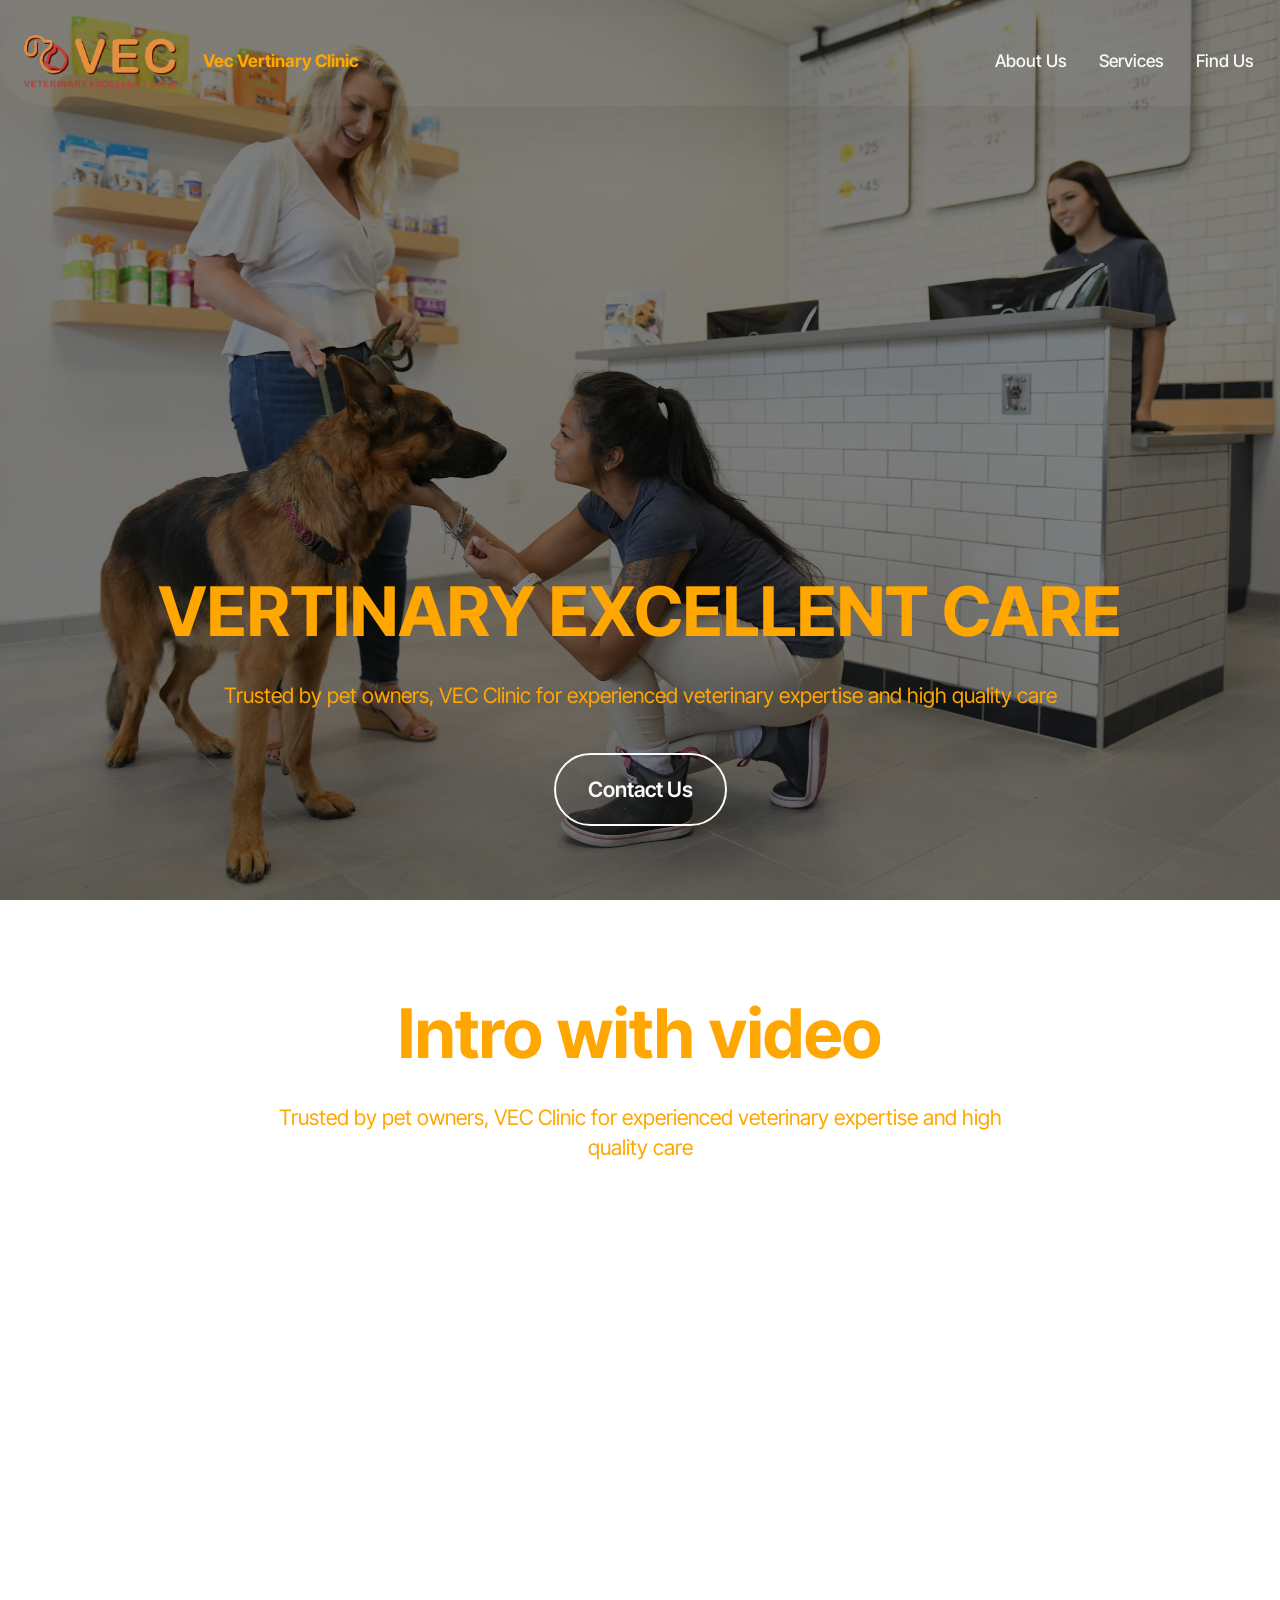
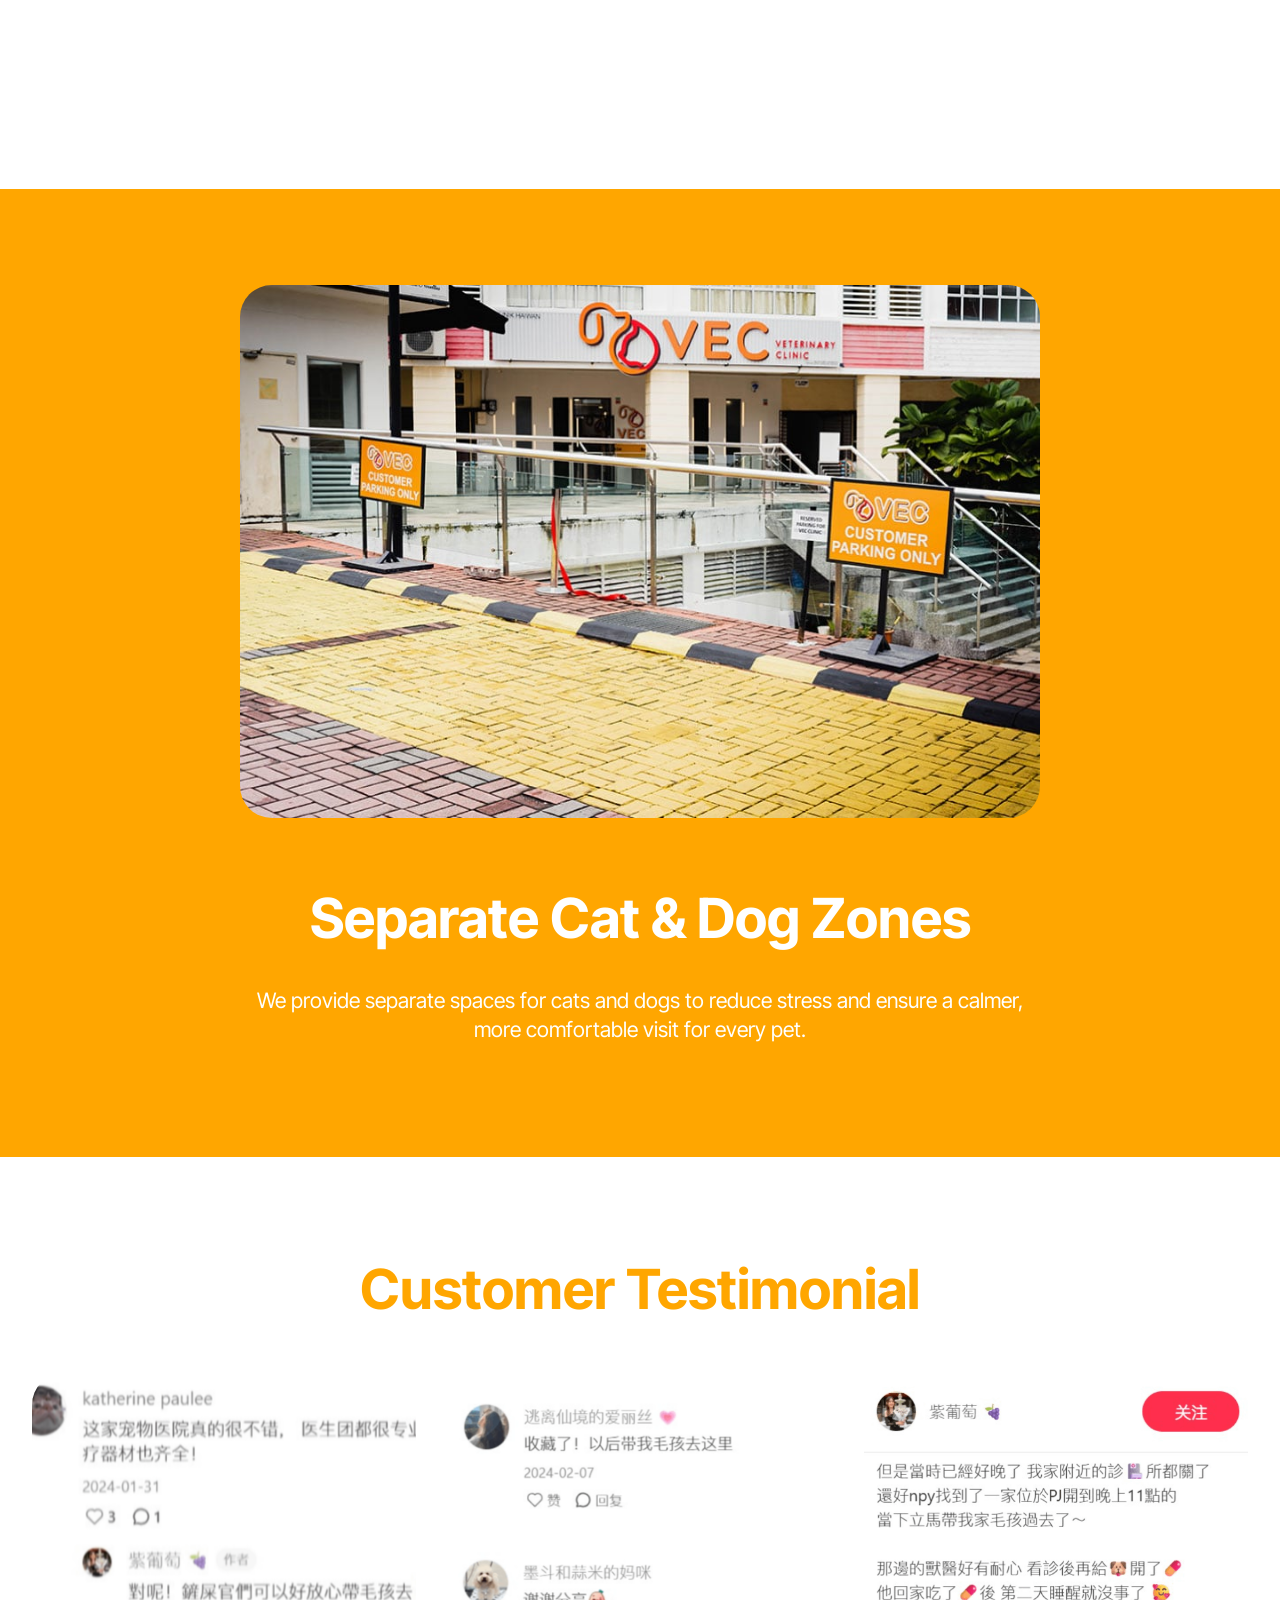
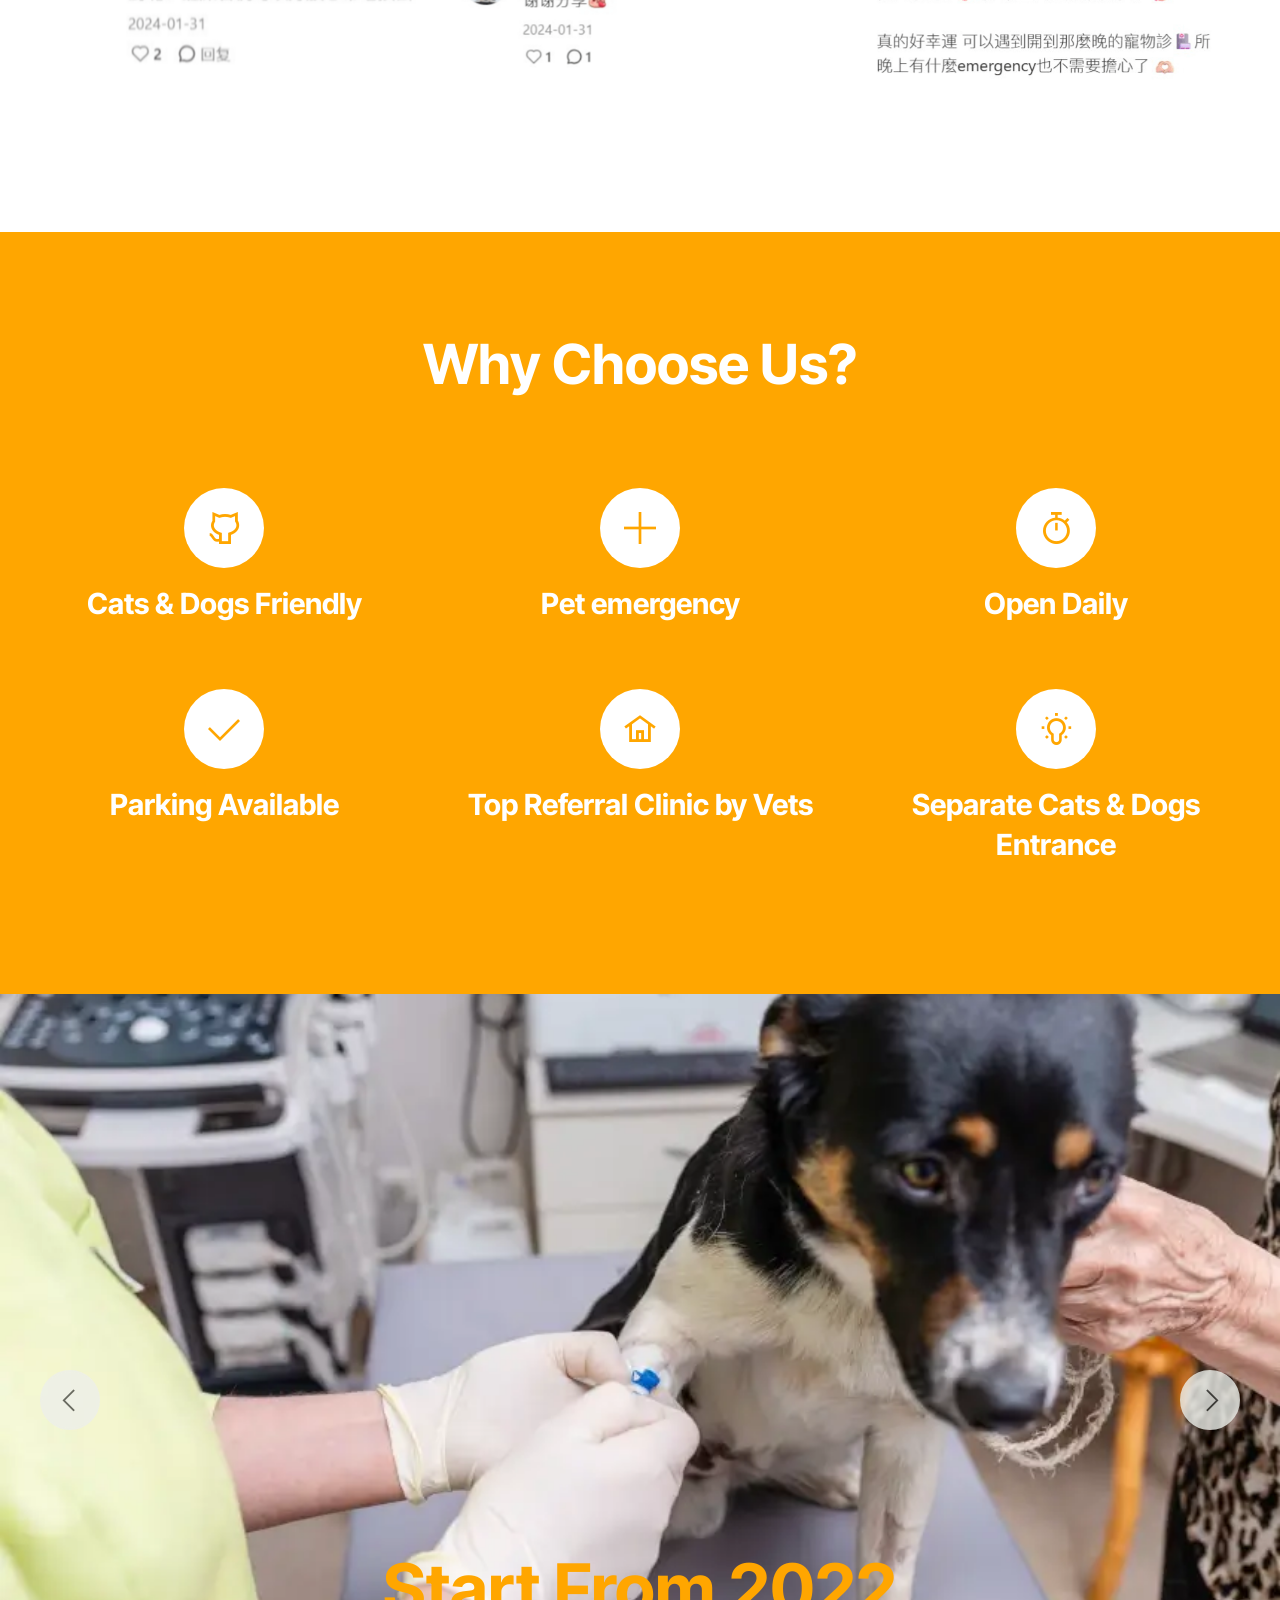
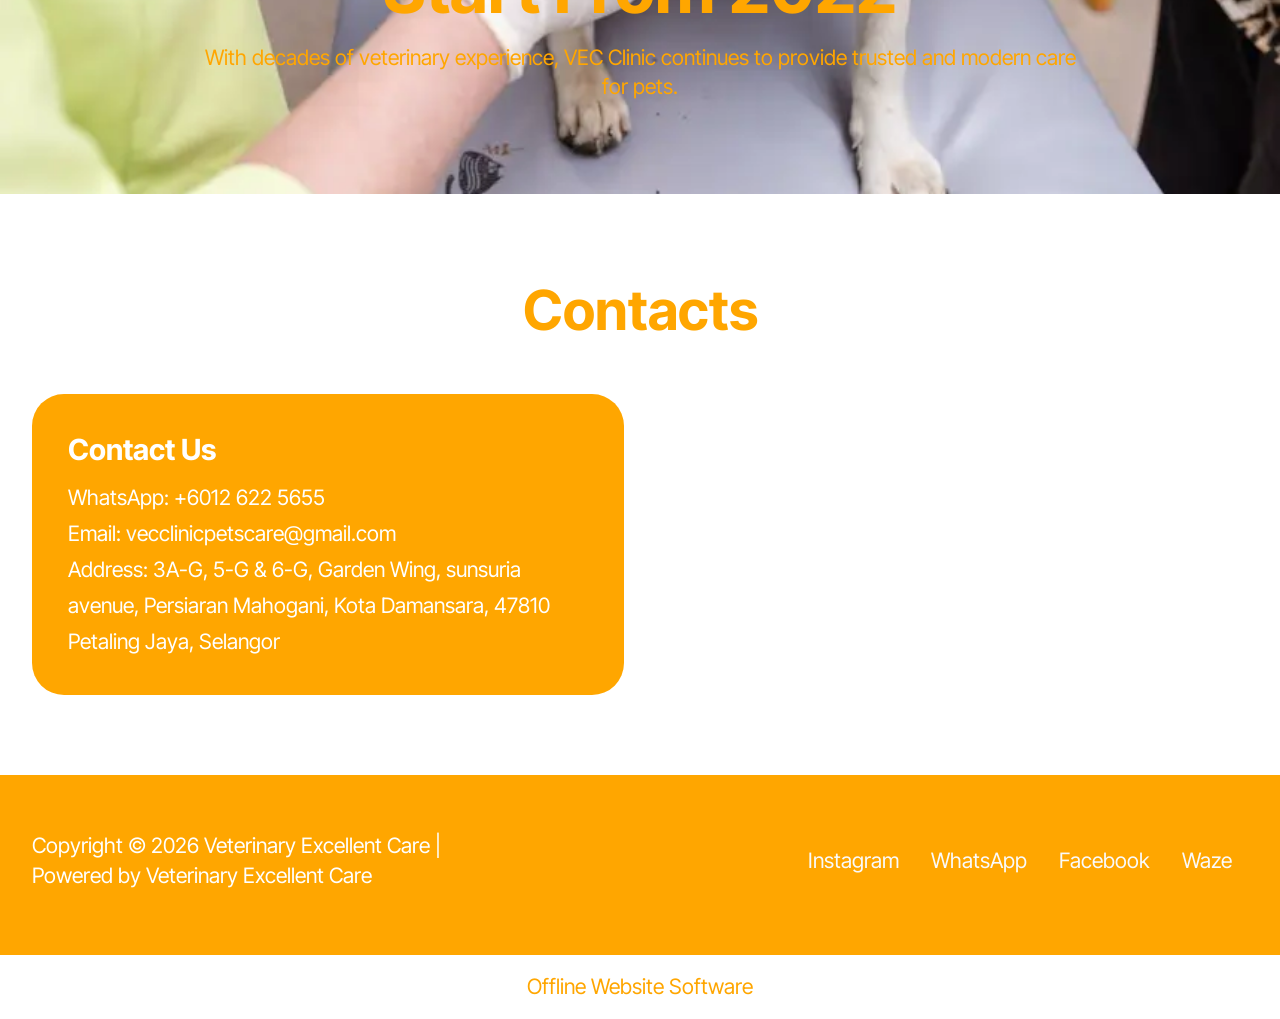
==== index.html @ ca4cec6e "create github pages" ====
<!DOCTYPE html>
<html  >
<head>
  <!-- Site made with Mobirise Website Builder v6.1.12, https://mobirise.com -->
  <meta charset="UTF-8">
  <meta http-equiv="X-UA-Compatible" content="IE=edge">
  <meta name="generator" content="Mobirise v6.1.12, mobirise.com">
  <meta name="twitter:card" content="summary_large_image"/>
  <meta name="twitter:image:src" content="https://vecveterinary.com/wp-content/uploads/2024/06/asian-woman-with-welsh-corgi-pembroke-dog-with-parent.jpg">
  <meta property="og:image" content="https://vecveterinary.com/wp-content/uploads/2024/06/asian-woman-with-welsh-corgi-pembroke-dog-with-parent.jpg">
  <meta name="twitter:title" content="Vec Vertinary Clinic @ PJ | Open Utill Night | Prefer Cat and Dogs">
  <meta name="viewport" content="width=device-width, initial-scale=1, minimum-scale=1">
  <link rel="shortcut icon" href="assets/images/2026-04-06-113440-removebg-preview.png" type="image/x-icon">
  <meta name="description" content="Looking for a veterinary clinic in Petaling Jaya? VEC offers professional vet services for cats and dogs, experienced veterinarians, and extended hours—open until night">
  
  
  <title>Vec Vertinary Clinic @ PJ | Open Utill Night | Prefer Cat and Dogs</title>
  <link rel="stylesheet" href="assets/web/assets/mobirise-icons2/mobirise2.css">
  <link rel="stylesheet" href="assets/bootstrap/css/bootstrap.min.css">
  <link rel="stylesheet" href="assets/parallax/jarallax.css">
  <link rel="stylesheet" href="assets/dropdown/css/style.css">
  <link rel="stylesheet" href="assets/theme/css/style.css">
  <link rel="preload" href="https://fonts.googleapis.com/css?family=Inter+Tight:100,200,300,400,500,600,700,800,900,100i,200i,300i,400i,500i,600i,700i,800i,900i&display=swap" as="style" onload="this.onload=null;this.rel='stylesheet'">
  <noscript><link rel="stylesheet" href="https://fonts.googleapis.com/css?family=Inter+Tight:100,200,300,400,500,600,700,800,900,100i,200i,300i,400i,500i,600i,700i,800i,900i&display=swap"></noscript>
  <link rel="preload" as="style" href="assets/mobirise/css/mbr-additional.css?v=G01kMY"><link rel="stylesheet" href="assets/mobirise/css/mbr-additional.css?v=G01kMY" type="text/css">

  
  
  
</head>
<body>
  
  <section data-bs-version="5.1" class="menu menu5 cid-vfYHatQfMq" once="menu" id="menu05-k">
	

	<nav class="navbar navbar-dropdown navbar-fixed-top navbar-expand-lg">
		<div class="container">
			<div class="navbar-brand">
				<span class="navbar-logo">
					
						<img src="assets/images/2026-04-06-113440-removebg-preview.png" alt="Vec Clinic" style="height: 4.3rem;">
					
				</span>
				<span class="navbar-caption-wrap"><a class="navbar-caption text-secondary text-primary display-4" href="index.html">Vec Vertinary Clinic<br></a></span>
			</div>
			<button class="navbar-toggler" type="button" data-toggle="collapse" data-bs-toggle="collapse" data-target="#navbarSupportedContent" data-bs-target="#navbarSupportedContent" aria-controls="navbarNavAltMarkup" aria-expanded="false" aria-label="Toggle navigation">
				<div class="hamburger">
					<span></span>
					<span></span>
					<span></span>
					<span></span>
				</div>
			</button>
			<div class="collapse navbar-collapse" id="navbarSupportedContent">
				<ul class="navbar-nav nav-dropdown nav-right" data-app-modern-menu="true"><li class="nav-item">
						<a class="nav-link link text-white text-primary display-4" href="aboutus.html">About Us<br></a>
					</li>
					<li class="nav-item">
						<a class="nav-link link text-white text-primary display-4" href="services.html" aria-expanded="false">Services</a>
					</li>
					<li class="nav-item">
						<a class="nav-link link text-white show text-primary display-4" href="findus.html" aria-expanded="false">Find Us<br></a>
					</li></ul>
				
			</div>
		</div>
	</nav>
</section>

<section data-bs-version="5.1" class="header16 cid-vfYHhNfDZJ mbr-fullscreen mbr-parallax-background" id="header17-l">
  
  <div class="mbr-overlay" style="opacity: 0.5; background-color: rgb(0, 0, 0);"></div>
  <div class="container-fluid">
    <div class="row">
      <div class="content-wrap col-12 col-md-12">
        <h1 class="mbr-section-title mbr-fonts-style mbr-white mb-4 display-1">
          <strong><br>VERTINARY EXCELLENT CARE</strong></h1>
        
        <p class="mbr-fonts-style mbr-text mbr-white mb-4 display-7">Trusted by pet owners, VEC Clinic for experienced veterinary expertise and high quality care</p>
        <div class="mbr-section-btn"><a class="btn btn-white-outline display-7" href="https://api.whatsapp.com/send/?phone=60126225655&text=Hi%2C+can+I+schedule+an+appointment%3F&type=phone_number&app_absent=0">Contact Us</a></div>
      </div>
    </div>
  </div>
</section>

<section data-bs-version="5.1" class="header7 cid-vfYyRSTMgO" id="header07-3">
  

  
  
  
  <div class="align-center container-fluid">
    <div class="row justify-content-center">
      <div class="col-md-12 mb-5 content-head">
        <h1 class="mbr-section-title mbr-fonts-style mb-4 display-1">
          <strong>Intro with video</strong>
        </h1>
        <p class="mbr-text mbr-fonts-style mb-4 display-7">
          Trusted by pet owners, VEC Clinic for experienced veterinary expertise and high quality care
        </p>
        
      </div>
    </div>

    <div class="row justify-content-center">
      <div class="mbr-figure col-12 col-md-8"><iframe class="mbr-embedded-video" src="https://www.youtube.com/embed/ykU93ezb5pk?rel=0&amp;amp;mute=1&amp;showinfo=0&amp;autoplay=1&amp;loop=1&amp;playlist=ykU93ezb5pk" width="1280" height="720" frameborder="0" allowfullscreen></iframe></div>
    </div>
  </div>
</section>

<section data-bs-version="5.1" class="header16 cid-vfYyQrVHds" id="header16-2">
  

  
  

  <div class="text-center container">
    <div class="row justify-content-center mb-4">
      <div class="col-12 col-lg-8">
        <div class="image-wrap">
          <img src="assets/images/vec-veterinary-clinic-image-3-900x600.jpg" alt="Mobirise Website Builder">
        </div>
      </div>
    </div>
    <div class="row justify-content-center">
      <div class="col-md-12 content-head">
        <h1 class="mbr-section-title mbr-fonts-style mt-4 display-2"><strong>Separate Cat &amp; Dog Zones</strong></h1>
        <p class="mbr-text mbr-fonts-style mt-4 display-7">
          We provide separate spaces for cats and dogs to reduce stress and ensure a calmer, more comfortable visit for every pet.
        </p>
        
      </div>
    </div>
  </div>
</section>

<section data-bs-version="5.1" class="features03 cid-vfYyTfQs1c" id="features03-4">
	
	
	<div class="container">
		<div class="row justify-content-center mb-5">
			<div class="col-12 content-head">
				<div class="mbr-section-head">
					<h4 class="mbr-section-title mbr-fonts-style align-center mb-0 display-2"><strong>Customer Testimonial</strong></h4>
					
				</div>
			</div>
		</div>
		<div class="row">
			<div class="item features-image col-12 col-md-6 col-lg-4 active">
				<div class="item-wrapper">
					<div class="item-img mb-3">
						<img src="assets/images/e5b18fe5b995e688aae59bbe202026-04-0620132019-574x371.png" alt="Mobirise Website Builder" title="">
					</div>
					
				</div>
			</div>
			<div class="item features-image col-12 col-md-6 col-lg-4">
				<div class="item-wrapper">
					<div class="item-img mb-3">
						<img src="assets/images/e5b18fe5b995e688aae59bbe202026-04-0620132029-595x403.png" alt="Mobirise Website Builder" title="" data-slide-to="1" data-bs-slide-to="1">
					</div>
					
				</div>
			</div>
			<div class="item features-image col-12 col-md-6 col-lg-4">
				<div class="item-wrapper">
					<div class="item-img mb-3">
						<img src="assets/images/e5b18fe5b995e688aae59bbe202026-04-0620132039-568x466.png" alt="Mobirise Website Builder" title="" data-slide-to="2" data-bs-slide-to="2">
					</div>
					
				</div>
			</div>
		</div>
	</div>
</section>

<section data-bs-version="5.1" class="features10 cid-vfYyUP1SKO" id="features010-5">
  

  
  
  <div class="container">
    <div class="row justify-content-center mb-5">
      <div class="col-12 mb-0 content-head">
        <h3 class="mbr-section-title mbr-fonts-style align-center display-2">
          <strong>Why Choose Us?</strong></h3>
        
      </div>
    </div>
    <div class="row">
      <div class="item features-without-image col-12 col-md-6 col-lg-4 active">
        <div class="item-wrapper">
          <div class="card-box align-left">
            <div class="iconfont-wrapper mb-3">
              <span class="mbr-iconfont mobi-mbri-github mobi-mbri"></span>
            </div>
            <h5 class="card-title mbr-fonts-style display-5"><strong>Cats &amp; Dogs Friendly</strong></h5>
            
            
          </div>
        </div>
      </div><div class="item features-without-image col-12 col-md-6 col-lg-4">
        <div class="item-wrapper">
          <div class="card-box align-left">
            <div class="iconfont-wrapper mb-3">
              <span class="mbr-iconfont mobi-mbri-plus mobi-mbri"></span>
            </div>
            <h5 class="card-title mbr-fonts-style display-5">
              <strong>Pet emergency</strong></h5>
            
            
          </div>
        </div>
      </div><div class="item features-without-image col-12 col-md-6 col-lg-4">
        <div class="item-wrapper">
          <div class="card-box align-left">
            <div class="iconfont-wrapper mb-3">
              <span class="mbr-iconfont mobi-mbri-timer mobi-mbri"></span>
            </div>
            <h5 class="card-title mbr-fonts-style display-5">
              <strong>Open Daily</strong></h5>
            
            
          </div>
        </div>
      </div>
      <div class="item features-without-image col-12 col-md-6 col-lg-4">
        <div class="item-wrapper">
          <div class="card-box align-left">
            <div class="iconfont-wrapper mb-3">
              <span class="mbr-iconfont mobi-mbri-success mobi-mbri"></span>
            </div>
            <h5 class="card-title mbr-fonts-style display-5">
              <strong>Parking Available</strong></h5>
            
            
          </div>
        </div>
      </div>
      <div class="item features-without-image col-12 col-md-6 col-lg-4">
        <div class="item-wrapper">
          <div class="card-box align-left">
            <div class="iconfont-wrapper mb-3">
              <span class="mbr-iconfont mobi-mbri-home mobi-mbri"></span>
            </div>
            <h5 class="card-title mbr-fonts-style display-5"><strong>Top Referral Clinic by Vets</strong></h5>
            
            
          </div>
        </div>
      </div><div class="item features-without-image col-12 col-md-6 col-lg-4">
        <div class="item-wrapper">
          <div class="card-box align-left">
            <div class="iconfont-wrapper mb-3">
              <span class="mbr-iconfont mobi-mbri-idea mobi-mbri"></span>
            </div>
            <h5 class="card-title mbr-fonts-style display-5">
              <strong>Separate Cats &amp; Dogs Entrance</strong></h5>
            
            
          </div>
        </div>
      </div>
    </div>
  </div>
</section>

<section data-bs-version="5.1" class="slider3 cid-vfZ4sFVakl" id="slider03-s">
    
    <div class="carousel slide carousel-fade" id="vg57X36rrF" data-interval="5000" data-bs-interval="5000">
        
        <div class="carousel-inner">
            
            <div class="carousel-item slider-image item active">
                <div class="item-wrapper">
                    <img class="d-block w-100" src="assets/images/pet-chemotherapy-2155411432-860x574-opt.webp" alt="Mobirise Website Builder" data-slide-to="0" data-bs-slide-to="0">
                    
                    <div class="carousel-caption">
                        <h1 class="mbr-section-subtitle mbr-fonts-style mb-3 display-1">
                            <strong>Start From 2022</strong></h1>
                        <p class="mbr-section-text mbr-fonts-style mb-4 display-7">With decades of veterinary experience, VEC Clinic continues to provide trusted and modern care for pets.</p>
                             
                    </div>
                </div>
            </div><div class="carousel-item slider-image item">
                <div class="item-wrapper">
                    <img class="d-block w-100" src="assets/images/01-860x573.jpg" alt="Mobirise Website Builder" data-slide-to="1" data-bs-slide-to="1">
                    
                    <div class="carousel-caption">
                        <h1 class="mbr-section-subtitle mbr-fonts-style mb-3 display-1">
                            <strong>Start From 2022</strong></h1>
                        <p class="mbr-section-text mbr-fonts-style mb-4 display-7">With decades of veterinary experience, VEC Clinic continues to provide trusted and modern care for pets.</p>
                             
                    </div>
                </div>
            </div><div class="carousel-item slider-image item">
                <div class="item-wrapper">
                    <img class="d-block w-100" src="assets/images/02-860x574.jpg" alt="Mobirise Website Builder" data-slide-to="2" data-bs-slide-to="2">
                    
                    <div class="carousel-caption">
                        <h1 class="mbr-section-subtitle mbr-fonts-style mb-3 display-1">
                            <strong>Start From 2022</strong></h1>
                        <p class="mbr-section-text mbr-fonts-style mb-4 display-7">With decades of veterinary experience, VEC Clinic continues to provide trusted and modern care for pets.</p>
                             
                    </div>
                </div>
            </div><div class="carousel-item slider-image item">
                <div class="item-wrapper">
                    <img class="d-block w-100" src="assets/images/03-860x573.jpg" alt="Mobirise Website Builder" data-slide-to="3" data-bs-slide-to="3">
                    
                    <div class="carousel-caption">
                        <h1 class="mbr-section-subtitle mbr-fonts-style mb-3 display-1">
                            <strong>Start From 2022</strong></h1>
                        <p class="mbr-section-text mbr-fonts-style mb-4 display-7">With decades of veterinary experience, VEC Clinic continues to provide trusted and modern care for pets.</p>
                             
                    </div>
                </div>
            </div><div class="carousel-item slider-image item">
                <div class="item-wrapper">
                    <img class="d-block w-100" src="assets/images/04-860x573.jpg" alt="Mobirise Website Builder" data-slide-to="4" data-bs-slide-to="4">
                    
                    <div class="carousel-caption">
                        <h1 class="mbr-section-subtitle mbr-fonts-style mb-3 display-1">
                            <strong>Start From 2022</strong></h1>
                        <p class="mbr-section-text mbr-fonts-style mb-4 display-7">With decades of veterinary experience, VEC Clinic continues to provide trusted and modern care for pets.</p>
                             
                    </div>
                </div>
            </div><div class="carousel-item slider-image item">
                <div class="item-wrapper">
                    <img class="d-block w-100" src="assets/images/05-860x573.jpg" alt="Mobirise Website Builder" data-slide-to="5" data-bs-slide-to="5">
                    
                    <div class="carousel-caption">
                        <h1 class="mbr-section-subtitle mbr-fonts-style mb-3 display-1">
                            <strong>Start From 2022</strong></h1>
                        <p class="mbr-section-text mbr-fonts-style mb-4 display-7">With decades of veterinary experience, VEC Clinic continues to provide trusted and modern care for pets.</p>
                             
                    </div>
                </div>
            </div><div class="carousel-item slider-image item">
                <div class="item-wrapper">
                    <img class="d-block w-100" src="assets/images/06-860x573.jpg" alt="Mobirise Website Builder" data-slide-to="6" data-bs-slide-to="6">
                    
                    <div class="carousel-caption">
                        <h1 class="mbr-section-subtitle mbr-fonts-style mb-3 display-1">
                            <strong>Start From 2022</strong></h1>
                        <p class="mbr-section-text mbr-fonts-style mb-4 display-7">With decades of veterinary experience, VEC Clinic continues to provide trusted and modern care for pets.</p>
                             
                    </div>
                </div>
            </div><div class="carousel-item slider-image item">
                <div class="item-wrapper">
                    <img class="d-block w-100" src="assets/images/07-860x573.jpg" alt="Mobirise Website Builder" data-slide-to="7" data-bs-slide-to="7">
                    
                    <div class="carousel-caption">
                        <h1 class="mbr-section-subtitle mbr-fonts-style mb-3 display-1">
                            <strong>Start From 2022</strong></h1>
                        <p class="mbr-section-text mbr-fonts-style mb-4 display-7">With decades of veterinary experience, VEC Clinic continues to provide trusted and modern care for pets.</p>
                             
                    </div>
                </div>
            </div>
            
        </div>
        <a class="carousel-control carousel-control-prev" role="button" data-slide="prev" data-bs-slide="prev" href="#vg57X36rrF">
            <span class="mobi-mbri mobi-mbri-arrow-prev" aria-hidden="true"></span>
            <span class="sr-only visually-hidden">Previous</span>
        </a>
        <a class="carousel-control carousel-control-next" role="button" data-slide="next" data-bs-slide="next" href="#vg57X36rrF">
            <span class="mobi-mbri mobi-mbri-arrow-next" aria-hidden="true"></span>
            <span class="sr-only visually-hidden">Next</span>
        </a>
    </div>
</section>

<section data-bs-version="5.1" class="contacts02 map1 cid-vfYz7Eurhk" id="contacts02-6">

    

    
    <div class="container">
        <div class="row justify-content-center">
            <div class="col-12 content-head">
                <div class="mbr-section-head mb-5">
                    <h3 class="mbr-section-title mbr-fonts-style align-center mb-0 display-2">
                        <strong>Contacts</strong>
                    </h3>
                    
                </div>
            </div>
        </div>
        <div class="row justify-content-center">
            <div class="card col-12 col-md-12 col-lg-6">
                <div class="card-wrapper">
                    <div class="text-wrapper">
                        <h5 class="cardTitle mbr-fonts-style mb-2 display-5">
                            <strong>Contact Us</strong>
                        </h5>
                        <ul class="list mbr-fonts-style display-7">
                            <li class="mbr-text item-wrap"><span style="font-size: calc(1.14rem + 0.26 * ((100vw - 62rem) / 25));">WhatsApp: +6012 622 5655</span><br></li>
                            <li class="mbr-text item-wrap">Email: <a href="mailto:info@site.com" class="text-white">v</a>ecclinicpetscare@gmail.com</li>
                            <li class="mbr-text item-wrap">Address: 3A-G, 5-G &amp; 6-G, Garden Wing, sunsuria avenue, Persiaran Mahogani, Kota Damansara, 47810 Petaling Jaya, Selangor</li>
                        </ul>
                    </div>
                </div>
            </div>
            <div class="map-wrapper col-md-12 col-lg-6">
                <div class="google-map"><iframe frameborder="0" style="border:0" src="https://www.google.com/maps?q=vec+clinic&amp;output=embed" allowfullscreen=""></iframe></div>
            </div>
        </div>
    </div>
</section>

<section data-bs-version="5.1" class="footer2 cid-vfZpIKgyCS" once="footers" id="footer02-18">
    

    
    

    <div class="container">
        <div class="row">
            <div class="col-12 col-lg-6 center mt-2 mb-3">
                <p class="mbr-fonts-style copyright mb-0 display-7">
                    Copyright © 2026 Veterinary Excellent Care | <br>Powered by Veterinary Excellent Care
                </p>
            </div>
            <div class="col-12 col-lg-6 center">
                <div class="row-links mt-2 mb-3">
                    <ul class="row-links-soc">
                        
                        
                        
                        
                    <li class="row-links-soc-item mbr-fonts-style display-7">
                            <a href="https://www.instagram.com/vecclinic/" class="text-white text-primary">Instagram</a>
                        </li><li class="row-links-soc-item mbr-fonts-style display-7"><a href="https://api.whatsapp.com/send/?phone=60126225655&text=Hi%2C+can+I+schedule+an+appointment%3F&type=phone_number&app_absent=0" class="text-white text-primary">WhatsApp</a></li><li class="row-links-soc-item mbr-fonts-style display-7"><a href="https://www.facebook.com/vecclinic.en" class="text-white text-primary">Facebook</a></li><li class="row-links-soc-item mbr-fonts-style display-7"><a href="https://www.waze.com/live-map/directions/my/selangor/pj/vec-veterinary-clinic-kota-damansara-pj-or-cats,-dogs-friendly-or-night-vet?navigate=yes&utm_campaign=default&utm_source=waze_website&utm_medium=lm_share_location&to=place.ChIJq9a614lPzDERQ5kG_wnFFv0" class="text-white text-primary">Waze</a></li></ul>
                </div>
            </div>
        </div>
    </div>
</section><section class="display-7" style="padding: 0;align-items: center;justify-content: center;flex-wrap: wrap;    align-content: center;display: flex;position: relative;height: 4rem;"><a href="https://mobiri.se/4654930" style="flex: 1 1;height: 4rem;position: absolute;width: 100%;z-index: 1;"><img alt="" style="height: 4rem;" src="[data-uri]"></a><p style="margin: 0;text-align: center;" class="display-7">&#8204;</p><a style="z-index:1" href="https://mobirise.com/offline-website-builder.html">Offline Website Software</a></section><script src="assets/bootstrap/js/bootstrap.bundle.min.js"></script>  <script src="assets/parallax/jarallax.js"></script>  <script src="assets/smoothscroll/smooth-scroll.js"></script>  <script src="assets/ytplayer/index.js"></script>  <script src="assets/dropdown/js/navbar-dropdown.js"></script>  <script src="assets/theme/js/script.js"></script>  
  
  
</body>
</html>
---- assets/web/assets/mobirise-icons2/mobirise2.css ----
@font-face {
  font-family: 'Moririse2';
  font-display: swap;
  src:  url('mobirise2.eot?f2bix4');
  src:  url('mobirise2.eot?f2bix4#iefix') format('embedded-opentype'),
    url('mobirise2.woff2?f2bix4') format('woff2'),
    url('mobirise2.woff?f2bix4') format('woff'),
    url('mobirise2.ttf?f2bix4') format('truetype'),
    url('mobirise2.svg?f2bix4#mobirise2') format('svg');
  font-weight: normal;
  font-style: normal;
}

[class^="mobi-"], [class*=" mobi-"] {
  /* use !important to prevent issues with browser extensions that change fonts */
  font-family: 'Moririse2' !important;
  speak: none;
  font-style: normal;
  font-weight: normal;
  font-variant: normal;
  text-transform: none;
  line-height: 1;

  /* Better Font Rendering =========== */
  -webkit-font-smoothing: antialiased;
  -moz-osx-font-smoothing: grayscale;
}

.mobi-mbri-add-submenu:before {
  content: "\e900";
}
.mobi-mbri-alert:before {
  content: "\e901";
}
.mobi-mbri-align-center:before {
  content: "\e902";
}
.mobi-mbri-align-justify:before {
  content: "\e903";
}
.mobi-mbri-align-left:before {
  content: "\e904";
}
.mobi-mbri-align-right:before {
  content: "\e905";
}
.mobi-mbri-android:before {
  content: "\e906";
}
.mobi-mbri-apple:before {
  content: "\e907";
}
.mobi-mbri-arrow-down:before {
  content: "\e908";
}
.mobi-mbri-arrow-next:before {
  content: "\e909";
}
.mobi-mbri-arrow-prev:before {
  content: "\e90a";
}
.mobi-mbri-arrow-up:before {
  content: "\e90b";
}
.mobi-mbri-bold:before {
  content: "\e90c";
}
.mobi-mbri-bookmark:before {
  content: "\e90d";
}
.mobi-mbri-bootstrap:before {
  content: "\e90e";
}
.mobi-mbri-briefcase:before {
  content: "\e90f";
}
.mobi-mbri-browse:before {
  content: "\e910";
}
.mobi-mbri-bulleted-list:before {
  content: "\e911";
}
.mobi-mbri-calendar:before {
  content: "\e912";
}
.mobi-mbri-camera:before {
  content: "\e913";
}
.mobi-mbri-cart-add:before {
  content: "\e914";
}
.mobi-mbri-cart-full:before {
  content: "\e915";
}
.mobi-mbri-cash:before {
  content: "\e916";
}
.mobi-mbri-change-style:before {
  content: "\e917";
}
.mobi-mbri-chat:before {
  content: "\e918";
}
.mobi-mbri-clock:before {
  content: "\e919";
}
.mobi-mbri-close:before {
  content: "\e91a";
}
.mobi-mbri-cloud:before {
  content: "\e91b";
}
.mobi-mbri-code:before {
  content: "\e91c";
}
.mobi-mbri-contact-form:before {
  content: "\e91d";
}
.mobi-mbri-credit-card:before {
  content: "\e91e";
}
.mobi-mbri-cursor-click:before {
  content: "\e91f";
}
.mobi-mbri-cust-feedback:before {
  content: "\e920";
}
.mobi-mbri-database:before {
  content: "\e921";
}
.mobi-mbri-delivery:before {
  content: "\e922";
}
.mobi-mbri-desktop:before {
  content: "\e923";
}
.mobi-mbri-devices:before {
  content: "\e924";
}
.mobi-mbri-down:before {
  content: "\e925";
}
.mobi-mbri-download-2:before {
  content: "\e926";
}
.mobi-mbri-download:before {
  content: "\e927";
}
.mobi-mbri-drag-n-drop-2:before {
  content: "\e928";
}
.mobi-mbri-drag-n-drop:before {
  content: "\e929";
}
.mobi-mbri-edit-2:before {
  content: "\e92a";
}
.mobi-mbri-edit:before {
  content: "\e92b";
}
.mobi-mbri-error:before {
  content: "\e92c";
}
.mobi-mbri-extension:before {
  content: "\e92d";
}
.mobi-mbri-features:before {
  content: "\e92e";
}
.mobi-mbri-file:before {
  content: "\e92f";
}
.mobi-mbri-flag:before {
  content: "\e930";
}
.mobi-mbri-folder:before {
  content: "\e931";
}
.mobi-mbri-gift:before {
  content: "\e932";
}
.mobi-mbri-github:before {
  content: "\e933";
}
.mobi-mbri-globe-2:before {
  content: "\e934";
}
.mobi-mbri-globe:before {
  content: "\e935";
}
.mobi-mbri-growing-chart:before {
  content: "\e936";
}
.mobi-mbri-hearth:before {
  content: "\e937";
}
.mobi-mbri-help:before {
  content: "\e938";
}
.mobi-mbri-home:before {
  content: "\e939";
}
.mobi-mbri-hot-cup:before {
  content: "\e93a";
}
.mobi-mbri-idea:before {
  content: "\e93b";
}
.mobi-mbri-image-gallery:before {
  content: "\e93c";
}
.mobi-mbri-image-slider:before {
  content: "\e93d";
}
.mobi-mbri-info:before {
  content: "\e93e";
}
.mobi-mbri-italic:before {
  content: "\e93f";
}
.mobi-mbri-key:before {
  content: "\e940";
}
.mobi-mbri-laptop:before {
  content: "\e941";
}
.mobi-mbri-layers:before {
  content: "\e942";
}
.mobi-mbri-left-right:before {
  content: "\e943";
}
.mobi-mbri-left:before {
  content: "\e944";
}
.mobi-mbri-letter:before {
  content: "\e945";
}
.mobi-mbri-like:before {
  content: "\e946";
}
.mobi-mbri-link:before {
  content: "\e947";
}
.mobi-mbri-lock:before {
  content: "\e948";
}
.mobi-mbri-login:before {
  content: "\e949";
}
.mobi-mbri-logout:before {
  content: "\e94a";
}
.mobi-mbri-magic-stick:before {
  content: "\e94b";
}
.mobi-mbri-map-pin:before {
  content: "\e94c";
}
.mobi-mbri-menu:before {
  content: "\e94d";
}
.mobi-mbri-mobile-2:before {
  content: "\e94e";
}
.mobi-mbri-mobile-horizontal:before {
  content: "\e94f";
}
.mobi-mbri-mobile:before {
  content: "\e950";
}
.mobi-mbri-mobirise:before {
  content: "\e951";
}
.mobi-mbri-more-horizontal:before {
  content: "\e952";
}
.mobi-mbri-more-vertical:before {
  content: "\e953";
}
.mobi-mbri-music:before {
  content: "\e954";
}
.mobi-mbri-new-file:before {
  content: "\e955";
}
.mobi-mbri-numbered-list:before {
  content: "\e956";
}
.mobi-mbri-opened-folder:before {
  content: "\e957";
}
.mobi-mbri-pages:before {
  content: "\e958";
}
.mobi-mbri-paper-plane:before {
  content: "\e959";
}
.mobi-mbri-paperclip:before {
  content: "\e95a";
}
.mobi-mbri-phone:before {
  content: "\e95b";
}
.mobi-mbri-photo:before {
  content: "\e95c";
}
.mobi-mbri-photos:before {
  content: "\e95d";
}
.mobi-mbri-pin:before {
  content: "\e95e";
}
.mobi-mbri-play:before {
  content: "\e95f";
}
.mobi-mbri-plus:before {
  content: "\e960";
}
.mobi-mbri-preview:before {
  content: "\e961";
}
.mobi-mbri-print:before {
  content: "\e962";
}
.mobi-mbri-protect:before {
  content: "\e963";
}
.mobi-mbri-question:before {
  content: "\e964";
}
.mobi-mbri-quote-left:before {
  content: "\e965";
}
.mobi-mbri-quote-right:before {
  content: "\e966";
}
.mobi-mbri-redo:before {
  content: "\e967";
}
.mobi-mbri-refresh:before {
  content: "\e968";
}
.mobi-mbri-responsive-2:before {
  content: "\e969";
}
.mobi-mbri-responsive:before {
  content: "\e96a";
}
.mobi-mbri-right:before {
  content: "\e96b";
}
.mobi-mbri-rocket:before {
  content: "\e96c";
}
.mobi-mbri-sad-face:before {
  content: "\e96d";
}
.mobi-mbri-sale:before {
  content: "\e96e";
}
.mobi-mbri-save:before {
  content: "\e96f";
}
.mobi-mbri-search:before {
  content: "\e970";
}
.mobi-mbri-setting-2:before {
  content: "\e971";
}
.mobi-mbri-setting-3:before {
  content: "\e972";
}
.mobi-mbri-setting:before {
  content: "\e973";
}
.mobi-mbri-share:before {
  content: "\e974";
}
.mobi-mbri-shopping-bag:before {
  content: "\e975";
}
.mobi-mbri-shopping-basket:before {
  content: "\e976";
}
.mobi-mbri-shopping-cart:before {
  content: "\e977";
}
.mobi-mbri-sites:before {
  content: "\e978";
}
.mobi-mbri-smile-face:before {
  content: "\e979";
}
.mobi-mbri-speed:before {
  content: "\e97a";
}
.mobi-mbri-star:before {
  content: "\e97b";
}
.mobi-mbri-success:before {
  content: "\e97c";
}
.mobi-mbri-sun:before {
  content: "\e97d";
}
.mobi-mbri-sun2:before {
  content: "\e97e";
}
.mobi-mbri-tablet-vertical:before {
  content: "\e97f";
}
.mobi-mbri-tablet:before {
  content: "\e980";
}
.mobi-mbri-target:before {
  content: "\e981";
}
.mobi-mbri-timer:before {
  content: "\e982";
}
.mobi-mbri-to-ftp:before {
  content: "\e983";
}
.mobi-mbri-to-local-drive:before {
  content: "\e984";
}
.mobi-mbri-touch-swipe:before {
  content: "\e985";
}
.mobi-mbri-touch:before {
  content: "\e986";
}
.mobi-mbri-trash:before {
  content: "\e987";
}
.mobi-mbri-underline:before {
  content: "\e988";
}
.mobi-mbri-undo:before {
  content: "\e989";
}
.mobi-mbri-unlink:before {
  content: "\e98a";
}
.mobi-mbri-unlock:before {
  content: "\e98b";
}
.mobi-mbri-up-down:before {
  content: "\e98c";
}
.mobi-mbri-up:before {
  content: "\e98d";
}
.mobi-mbri-update:before {
  content: "\e98e";
}
.mobi-mbri-upload-2:before {
  content: "\e98f";
}
.mobi-mbri-upload:before {
  content: "\e990";
}
.mobi-mbri-user-2:before {
  content: "\e991";
}
.mobi-mbri-user:before {
  content: "\e992";
}
.mobi-mbri-users:before {
  content: "\e993";
}
.mobi-mbri-video-play:before {
  content: "\e994";
}
.mobi-mbri-video:before {
  content: "\e995";
}
.mobi-mbri-watch:before {
  content: "\e996";
}
.mobi-mbri-website-theme-2:before {
  content: "\e997";
}
.mobi-mbri-website-theme:before {
  content: "\e998";
}
.mobi-mbri-wifi:before {
  content: "\e999";
}
.mobi-mbri-windows:before {
  content: "\e99a";
}
.mobi-mbri-zoom-in:before {
  content: "\e99b";
}
.mobi-mbri-zoom-out:before {
  content: "\e99c";
}
---- assets/parallax/jarallax.css ----
.jarallax {
    position: relative;
    z-index: 0;
}
.jarallax > .jarallax-img {
    position: absolute;
    object-fit: cover;
    /* support for plugin https://github.com/bfred-it/object-fit-images */
    font-family: 'object-fit: cover;';
    top: 0;
    left: 0;
    width: 100%;
    height: 100%;
    z-index: -1;
}
---- assets/dropdown/css/style.css ----
.navbar-dropdown {
  left: 0;
  padding: 0;
  position: absolute;
  right: 0;
  top: 0;
  transition: all 0.45s ease;
  z-index: 1030;
  background: #282828; }
  .navbar-dropdown .navbar-logo {
    margin-right: 0.8rem;
    transition: margin 0.3s ease-in-out;
    vertical-align: middle; }
    .navbar-dropdown .navbar-logo img {
      height: 3.125rem;
      transition: all 0.3s ease-in-out; }
    .navbar-dropdown .navbar-logo.mbr-iconfont {
      font-size: 3.125rem;
      line-height: 3.125rem; }
  .navbar-dropdown .navbar-caption {
    font-weight: 700;
    white-space: normal;
    vertical-align: -4px;
    line-height: 3.125rem !important; }
    .navbar-dropdown .navbar-caption, .navbar-dropdown .navbar-caption:hover {
      color: inherit;
      text-decoration: none; }
  .navbar-dropdown .mbr-iconfont + .navbar-caption {
    vertical-align: -1px; }
  .navbar-dropdown.navbar-fixed-top {
    position: fixed; }
  .navbar-dropdown .navbar-brand span {
    vertical-align: -4px; }
  .navbar-dropdown.bg-color.transparent {
    background: none; }
  .navbar-dropdown.navbar-short .navbar-brand {
    padding: 0.625rem 0; }
    .navbar-dropdown.navbar-short .navbar-brand span {
      vertical-align: -1px; }
  .navbar-dropdown.navbar-short .navbar-caption {
    line-height: 2.375rem !important;
    vertical-align: -2px; }
  .navbar-dropdown.navbar-short .navbar-logo {
    margin-right: 0.5rem; }
    .navbar-dropdown.navbar-short .navbar-logo img {
      height: 2.375rem; }
    .navbar-dropdown.navbar-short .navbar-logo.mbr-iconfont {
      font-size: 2.375rem;
      line-height: 2.375rem; }
  .navbar-dropdown.navbar-short .mbr-table-cell {
    height: 3.625rem; }
  .navbar-dropdown .navbar-close {
    left: 0.6875rem;
    position: fixed;
    top: 0.75rem;
    z-index: 1000; }
  .navbar-dropdown .hamburger-icon {
    content: "";
    display: inline-block;
    vertical-align: middle;
    width: 16px;
    -webkit-box-shadow: 0 -6px 0 1px #282828,0 0 0 1px #282828,0 6px 0 1px #282828;
    -moz-box-shadow: 0 -6px 0 1px #282828,0 0 0 1px #282828,0 6px 0 1px #282828;
    box-shadow: 0 -6px 0 1px #282828,0 0 0 1px #282828,0 6px 0 1px #282828; }

.dropdown-menu .dropdown-toggle[data-toggle="dropdown-submenu"]::after {
  border-bottom: 0.35em solid transparent;
  border-left: 0.35em solid;
  border-right: 0;
  border-top: 0.35em solid transparent;
  margin-left: 0.3rem; }

.dropdown-menu .dropdown-item:focus {
  outline: 0; }

.nav-dropdown {
  font-size: 0.75rem;
  font-weight: 500;
  height: auto !important; }
  .nav-dropdown .nav-btn {
    padding-left: 1rem; }
  .nav-dropdown .link {
    margin: .667em 1.667em;
    font-weight: 500;
    padding: 0;
    transition: color .2s ease-in-out; }
    .nav-dropdown .link.dropdown-toggle {
      margin-right: 2.583em; }
      .nav-dropdown .link.dropdown-toggle::after {
        margin-left: .25rem;
        border-top: 0.35em solid;
        border-right: 0.35em solid transparent;
        border-left: 0.35em solid transparent;
        border-bottom: 0; }
      .nav-dropdown .link.dropdown-toggle[aria-expanded="true"] {
        margin: 0;
        padding: 0.667em 3.263em  0.667em 1.667em; }
  .nav-dropdown .link::after,
  .nav-dropdown .dropdown-item::after {
    color: inherit; }
  .nav-dropdown .btn {
    font-size: 0.75rem;
    font-weight: 700;
    letter-spacing: 0;
    margin-bottom: 0;
    padding-left: 1.25rem;
    padding-right: 1.25rem; }
  .nav-dropdown .dropdown-menu {
    border-radius: 0;
    border: 0;
    left: 0;
    margin: 0;
    padding-bottom: 1.25rem;
    padding-top: 1.25rem;
    position: relative; }
  .nav-dropdown .dropdown-submenu {
    margin-left: 0.125rem;
    top: 0; }
  .nav-dropdown .dropdown-item {
    font-weight: 500;
    line-height: 2;
    padding: 0.3846em 4.615em 0.3846em 1.5385em;
    position: relative;
    transition: color .2s ease-in-out, background-color .2s ease-in-out; }
    .nav-dropdown .dropdown-item::after {
      margin-top: -0.3077em;
      position: absolute;
      right: 1.1538em;
      top: 50%; }
    .nav-dropdown .dropdown-item:focus, .nav-dropdown .dropdown-item:hover {
      background: none; }

@media (max-width: 767px) {
  .nav-dropdown.navbar-toggleable-sm {
    bottom: 0;
    display: none;
    left: 0;
    overflow-x: hidden;
    position: fixed;
    top: 0;
    transform: translateX(-100%);
    -ms-transform: translateX(-100%);
    -webkit-transform: translateX(-100%);
    width: 18.75rem;
    z-index: 999; } }
.nav-dropdown.navbar-toggleable-xl {
  bottom: 0;
  display: none;
  left: 0;
  overflow-x: hidden;
  position: fixed;
  top: 0;
  transform: translateX(-100%);
  -ms-transform: translateX(-100%);
  -webkit-transform: translateX(-100%);
  width: 18.75rem;
  z-index: 999; }

.nav-dropdown-sm {
  display: block !important;
  overflow-x: hidden;
  overflow: auto;
  padding-top: 3.875rem; }
  .nav-dropdown-sm::after {
    content: "";
    display: block;
    height: 3rem;
    width: 100%; }
  .nav-dropdown-sm.collapse.in ~ .navbar-close {
    display: block !important; }
  .nav-dropdown-sm.collapsing, .nav-dropdown-sm.collapse.in {
    transform: translateX(0);
    -ms-transform: translateX(0);
    -webkit-transform: translateX(0);
    transition: all 0.25s ease-out;
    -webkit-transition: all 0.25s ease-out;
    background: #282828; }
  .nav-dropdown-sm.collapsing[aria-expanded="false"] {
    transform: translateX(-100%);
    -ms-transform: translateX(-100%);
    -webkit-transform: translateX(-100%); }
  .nav-dropdown-sm .nav-item {
    display: block;
    margin-left: 0 !important;
    padding-left: 0; }
  .nav-dropdown-sm .link,
  .nav-dropdown-sm .dropdown-item {
    border-top: 1px dotted rgba(255, 255, 255, 0.1);
    font-size: 0.8125rem;
    line-height: 1.6;
    margin: 0 !important;
    padding: 0.875rem 2.4rem 0.875rem 1.5625rem !important;
    position: relative;
    white-space: normal; }
    .nav-dropdown-sm .link:focus, .nav-dropdown-sm .link:hover,
    .nav-dropdown-sm .dropdown-item:focus,
    .nav-dropdown-sm .dropdown-item:hover {
      background: rgba(0, 0, 0, 0.2) !important;
      color: #c0a375; }
  .nav-dropdown-sm .nav-btn {
    position: relative;
    padding: 1.5625rem 1.5625rem 0 1.5625rem; }
    .nav-dropdown-sm .nav-btn::before {
      border-top: 1px dotted rgba(255, 255, 255, 0.1);
      content: "";
      left: 0;
      position: absolute;
      top: 0;
      width: 100%; }
    .nav-dropdown-sm .nav-btn + .nav-btn {
      padding-top: 0.625rem; }
      .nav-dropdown-sm .nav-btn + .nav-btn::before {
        display: none; }
  .nav-dropdown-sm .btn {
    padding: 0.625rem 0; }
  .nav-dropdown-sm .dropdown-toggle[data-toggle="dropdown-submenu"]::after {
    margin-left: .25rem;
    border-top: 0.35em solid;
    border-right: 0.35em solid transparent;
    border-left: 0.35em solid transparent;
    border-bottom: 0; }
  .nav-dropdown-sm .dropdown-toggle[data-toggle="dropdown-submenu"][aria-expanded="true"]::after {
    border-top: 0;
    border-right: 0.35em solid transparent;
    border-left: 0.35em solid transparent;
    border-bottom: 0.35em solid; }
  .nav-dropdown-sm .dropdown-menu {
    margin: 0;
    padding: 0;
    position: relative;
    top: 0;
    left: 0;
    width: 100%;
    border: 0;
    float: none;
    border-radius: 0;
    background: none; }
  .nav-dropdown-sm .dropdown-submenu {
    left: 100%;
    margin-left: 0.125rem;
    margin-top: -1.25rem;
    top: 0; }

.navbar-toggleable-sm .nav-dropdown .dropdown-menu {
  position: absolute; }

.navbar-toggleable-sm .nav-dropdown .dropdown-submenu {
  left: 100%;
  margin-left: 0.125rem;
  margin-top: -1.25rem;
  top: 0; }

.navbar-toggleable-sm.opened .nav-dropdown .dropdown-menu {
  position: relative; }

.navbar-toggleable-sm.opened .nav-dropdown .dropdown-submenu {
  left: 0;
  margin-left: 00rem;
  margin-top: 0rem;
  top: 0; }

.is-builder .nav-dropdown.collapsing {
  transition: none !important; }
---- assets/theme/css/style.css ----
@charset "UTF-8";
section {
  background-color: #ffffff;
}

body {
  font-style: normal;
  line-height: 1.5;
  font-weight: 400;
  color: #232323;
  position: relative;
}

button {
  background-color: transparent;
  border-color: transparent;
}

.embla__button,
.carousel-control {
  background-color: #edefea !important;
  opacity: 0.8 !important;
  color: #464845 !important;
  border-color: #edefea !important;
}

.carousel .close,
.modalWindow .close {
  background-color: #edefea !important;
  color: #464845 !important;
  border-color: #edefea !important;
  opacity: 0.8 !important;
}

.carousel .close:hover,
.modalWindow .close:hover {
  opacity: 1 !important;
}

.carousel-indicators li {
  background-color: #edefea !important;
  border: 2px solid #464845 !important;
}

.carousel-indicators li:hover,
.carousel-indicators li:active {
  opacity: 0.8 !important;
}

.embla__button:hover,
.carousel-control:hover {
  background-color: #edefea !important;
  opacity: 1 !important;
}

.modalWindow-video-container {
  height: 80%;
}

section,
.container,
.container-fluid {
  position: relative;
  word-wrap: break-word;
}

a.mbr-iconfont:hover {
  text-decoration: none;
}

.article .lead p,
.article .lead ul,
.article .lead ol,
.article .lead pre,
.article .lead blockquote {
  margin-bottom: 0;
}

a {
  font-style: normal;
  font-weight: 400;
  cursor: pointer;
}
a, a:hover {
  text-decoration: none;
}

.mbr-section-title {
  font-style: normal;
  line-height: 1.3;
}

.mbr-section-subtitle {
  line-height: 1.3;
}

.mbr-text {
  font-style: normal;
  line-height: 1.7;
}

h1,
h2,
h3,
h4,
h5,
h6,
.display-1,
.display-2,
.display-4,
.display-5,
.display-7,
span,
p,
a {
  line-height: 1;
  word-break: break-word;
  word-wrap: break-word;
  font-weight: 400;
}

b,
strong {
  font-weight: bold;
}

input:-webkit-autofill, input:-webkit-autofill:hover, input:-webkit-autofill:focus, input:-webkit-autofill:active {
  transition-delay: 9999s;
  -webkit-transition-property: background-color, color;
  transition-property: background-color, color;
}

textarea[type=hidden] {
  display: none;
}

section {
  background-position: 50% 50%;
  background-repeat: no-repeat;
  background-size: cover;
}
section .mbr-background-video,
section .mbr-background-video-preview {
  position: absolute;
  bottom: 0;
  left: 0;
  right: 0;
  top: 0;
}

.hidden {
  visibility: hidden;
}

.mbr-z-index20 {
  z-index: 20;
}

/*! Base colors */
.mbr-white {
  color: #ffffff;
}

.mbr-black {
  color: #111111;
}

.mbr-bg-white {
  background-color: #ffffff;
}

.mbr-bg-black {
  background-color: #000000;
}

/*! Text-aligns */
.align-left {
  text-align: left;
}

.align-center {
  text-align: center;
}

.align-right {
  text-align: right;
}

/*! Font-weight  */
.mbr-light {
  font-weight: 300;
}

.mbr-regular {
  font-weight: 400;
}

.mbr-semibold {
  font-weight: 500;
}

.mbr-bold {
  font-weight: 700;
}

/*! Media  */
.media-content {
  flex-basis: 100%;
}

.media-container-row {
  display: flex;
  flex-direction: row;
  flex-wrap: wrap;
  justify-content: center;
  align-content: center;
  align-items: start;
}
.media-container-row .media-size-item {
  width: 400px;
}

.media-container-column {
  display: flex;
  flex-direction: column;
  flex-wrap: wrap;
  justify-content: center;
  align-content: center;
  align-items: stretch;
}
.media-container-column > * {
  width: 100%;
}

@media (min-width: 992px) {
  .media-container-row {
    flex-wrap: nowrap;
  }
}
figure {
  margin-bottom: 0;
  overflow: hidden;
}

figure[mbr-media-size] {
  transition: width 0.1s;
}

img,
iframe {
  display: block;
  width: 100%;
}

.card {
  background-color: transparent;
  border: none;
}

.card-box {
  width: 100%;
}

.card-img {
  text-align: center;
  flex-shrink: 0;
  -webkit-flex-shrink: 0;
}

.media {
  max-width: 100%;
  margin: 0 auto;
}

.mbr-figure {
  align-self: center;
}

.media-container > div {
  max-width: 100%;
}

.mbr-figure img,
.card-img img {
  width: 100%;
}

@media (max-width: 991px) {
  .media-size-item {
    width: auto !important;
  }
  .media {
    width: auto;
  }
  .mbr-figure {
    width: 100% !important;
  }
}
/*! Buttons */
.mbr-section-btn {
  margin-left: -0.6rem;
  margin-right: -0.6rem;
  font-size: 0;
}

.btn {
  font-weight: 600;
  border-width: 1px;
  font-style: normal;
  margin: 0.6rem 0.6rem;
  white-space: normal;
  transition: all 0.2s ease-in-out;
  display: inline-flex;
  align-items: center;
  justify-content: center;
  word-break: break-word;
}

.btn-sm {
  font-weight: 600;
  letter-spacing: 0px;
  transition: all 0.3s ease-in-out;
}

.btn-md {
  font-weight: 600;
  letter-spacing: 0px;
  transition: all 0.3s ease-in-out;
}

.btn-lg {
  font-weight: 600;
  letter-spacing: 0px;
  transition: all 0.3s ease-in-out;
}

.btn-form {
  margin: 0;
}
.btn-form:hover {
  cursor: pointer;
}

nav .mbr-section-btn {
  margin-left: 0rem;
  margin-right: 0rem;
}

/*! Btn icon margin */
.btn .mbr-iconfont,
.btn.btn-sm .mbr-iconfont {
  order: 1;
  cursor: pointer;
  margin-left: 0.5rem;
  vertical-align: sub;
}

.btn.btn-md .mbr-iconfont,
.btn.btn-md .mbr-iconfont {
  margin-left: 0.8rem;
}

.mbr-regular {
  font-weight: 400;
}

.mbr-semibold {
  font-weight: 500;
}

.mbr-bold {
  font-weight: 700;
}

[type=submit] {
  -webkit-appearance: none;
}

/*! Full-screen */
.mbr-fullscreen .mbr-overlay {
  min-height: 100vh;
}

.mbr-fullscreen {
  display: flex;
  display: -moz-flex;
  display: -ms-flex;
  display: -o-flex;
  align-items: center;
  min-height: 100vh;
  padding-top: 3rem;
  padding-bottom: 3rem;
}

/*! Map */
.map {
  height: 25rem;
  position: relative;
}
.map iframe {
  width: 100%;
  height: 100%;
}

/*! Scroll to top arrow */
.mbr-arrow-up {
  bottom: 25px;
  right: 90px;
  position: fixed;
  text-align: right;
  z-index: 5000;
  color: #ffffff;
  font-size: 22px;
}

.mbr-arrow-up a {
  background: rgba(0, 0, 0, 0.2);
  border-radius: 50%;
  color: #fff;
  display: inline-block;
  height: 60px;
  width: 60px;
  border: 2px solid #fff;
  outline-style: none !important;
  position: relative;
  text-decoration: none;
  transition: all 0.3s ease-in-out;
  cursor: pointer;
  text-align: center;
}
.mbr-arrow-up a:hover {
  background-color: rgba(0, 0, 0, 0.4);
}
.mbr-arrow-up a i {
  line-height: 60px;
}

.mbr-arrow-up-icon {
  display: block;
  color: #fff;
}

.mbr-arrow-up-icon::before {
  content: "›";
  display: inline-block;
  font-family: serif;
  font-size: 22px;
  line-height: 1;
  font-style: normal;
  position: relative;
  top: 6px;
  left: -4px;
  transform: rotate(-90deg);
}

/*! Arrow Down */
.mbr-arrow {
  position: absolute;
  bottom: 45px;
  left: 50%;
  width: 60px;
  height: 60px;
  cursor: pointer;
  background-color: rgba(80, 80, 80, 0.5);
  border-radius: 50%;
  transform: translateX(-50%);
}
@media (max-width: 767px) {
  .mbr-arrow {
    display: none;
  }
}
.mbr-arrow > a {
  display: inline-block;
  text-decoration: none;
  outline-style: none;
  animation: arrowdown 1.7s ease-in-out infinite;
  color: #ffffff;
}
.mbr-arrow > a > i {
  position: absolute;
  top: -2px;
  left: 15px;
  font-size: 2rem;
}

#scrollToTop a i::before {
  content: "";
  position: absolute;
  display: block;
  border-bottom: 2.5px solid #fff;
  border-left: 2.5px solid #fff;
  width: 27.8%;
  height: 27.8%;
  left: 50%;
  top: 51%;
  transform: translateY(-30%) translateX(-50%) rotate(135deg);
}

@keyframes arrowdown {
  0% {
    transform: translateY(0px);
  }
  50% {
    transform: translateY(-5px);
  }
  100% {
    transform: translateY(0px);
  }
}
@media (max-width: 500px) {
  .mbr-arrow-up {
    left: 0;
    right: 0;
    text-align: center;
  }
}
/*Gradients animation*/
@keyframes gradient-animation {
  from {
    background-position: 0% 100%;
    animation-timing-function: ease-in-out;
  }
  to {
    background-position: 100% 0%;
    animation-timing-function: ease-in-out;
  }
}
.bg-gradient {
  background-size: 200% 200%;
  animation: gradient-animation 5s infinite alternate;
  -webkit-animation: gradient-animation 5s infinite alternate;
}

.menu .navbar-brand {
  display: -webkit-flex;
}
.menu .navbar-brand span {
  display: flex;
  display: -webkit-flex;
}
.menu .navbar-brand .navbar-caption-wrap {
  display: -webkit-flex;
}
.menu .navbar-brand .navbar-logo img {
  display: -webkit-flex;
  width: auto;
}
@media (min-width: 768px) and (max-width: 991px) {
  .menu .navbar-toggleable-sm .navbar-nav {
    display: -ms-flexbox;
  }
}
@media (max-width: 991px) {
  .menu .navbar-collapse {
    max-height: 93.5vh;
  }
  .menu .navbar-collapse.show {
    overflow: auto;
  }
}
@media (min-width: 992px) {
  .menu .navbar-nav.nav-dropdown {
    display: -webkit-flex;
  }
  .menu .navbar-toggleable-sm .navbar-collapse {
    display: -webkit-flex !important;
  }
  .menu .collapsed .navbar-collapse {
    max-height: 93.5vh;
  }
  .menu .collapsed .navbar-collapse.show {
    overflow: auto;
  }
}
@media (max-width: 767px) {
  .menu .navbar-collapse {
    max-height: 80vh;
  }
}

.nav-link .mbr-iconfont {
  margin-right: 0.5rem;
}

.navbar {
  display: -webkit-flex;
  -webkit-flex-wrap: wrap;
  -webkit-align-items: center;
  -webkit-justify-content: space-between;
}

.navbar-collapse {
  -webkit-flex-basis: 100%;
  -webkit-flex-grow: 1;
  -webkit-align-items: center;
}

.nav-dropdown .link {
  padding: 0.667em 1.667em !important;
  margin: 0 !important;
}

.nav {
  display: -webkit-flex;
  -webkit-flex-wrap: wrap;
}

.row {
  display: -webkit-flex;
  -webkit-flex-wrap: wrap;
}

.justify-content-center {
  -webkit-justify-content: center;
}

.form-inline {
  display: -webkit-flex;
}

.card-wrapper {
  -webkit-flex: 1;
}

.carousel-control {
  z-index: 10;
  display: -webkit-flex;
}

.carousel-controls {
  display: -webkit-flex;
}

.media {
  display: -webkit-flex;
}

.form-group:focus {
  outline: none;
}

.jq-selectbox__select {
  padding: 7px 0;
  position: relative;
}

.jq-selectbox__dropdown {
  overflow: hidden;
  border-radius: 10px;
  position: absolute;
  top: 100%;
  left: 0 !important;
  width: 100% !important;
}

.jq-selectbox__trigger-arrow {
  right: 0;
  transform: translateY(-50%);
}

.jq-selectbox li {
  padding: 1.07em 0.5em;
}

input[type=range] {
  padding-left: 0 !important;
  padding-right: 0 !important;
}

.modal-dialog,
.modal-content {
  height: 100%;
}

.modal-dialog .carousel-inner {
  height: calc(100vh - 1.75rem);
}
@media (max-width: 575px) {
  .modal-dialog .carousel-inner {
    height: calc(100vh - 1rem);
  }
}

.carousel-item {
  text-align: center;
}

.carousel-item img {
  margin: auto;
}

.navbar-toggler {
  align-self: flex-start;
  padding: 0.25rem 0.75rem;
  font-size: 1.25rem;
  line-height: 1;
  background: transparent;
  border: 1px solid transparent;
  border-radius: 0.25rem;
}

.navbar-toggler:focus,
.navbar-toggler:hover {
  text-decoration: none;
  box-shadow: none;
}

.navbar-toggler-icon {
  display: inline-block;
  width: 1.5em;
  height: 1.5em;
  vertical-align: middle;
  content: "";
  background: no-repeat center center;
  background-size: 100% 100%;
}

.navbar-toggler-left {
  position: absolute;
  left: 1rem;
}

.navbar-toggler-right {
  position: absolute;
  right: 1rem;
}

.card-img {
  width: auto;
}

.menu .navbar.collapsed:not(.beta-menu) {
  flex-direction: column;
}

.carousel-item.active,
.carousel-item-next,
.carousel-item-prev {
  display: flex;
}

.note-air-layout .dropup .dropdown-menu,
.note-air-layout .navbar-fixed-bottom .dropdown .dropdown-menu {
  bottom: initial !important;
}

html,
body {
  height: auto;
  min-height: 100vh;
}

.dropup .dropdown-toggle::after {
  display: none;
}

.form-asterisk {
  font-family: initial;
  position: absolute;
  top: -2px;
  font-weight: normal;
}

.form-control-label {
  position: relative;
  cursor: pointer;
  margin-bottom: 0.357em;
  padding: 0;
}

.alert {
  color: #ffffff;
  border-radius: 0;
  border: 0;
  font-size: 1.1rem;
  line-height: 1.5;
  margin-bottom: 1.875rem;
  padding: 1.25rem;
  position: relative;
  text-align: center;
}
.alert.alert-form::after {
  background-color: inherit;
  bottom: -7px;
  content: "";
  display: block;
  height: 14px;
  left: 50%;
  margin-left: -7px;
  position: absolute;
  transform: rotate(45deg);
  width: 14px;
}

.form-control {
  background-color: #ffffff;
  background-clip: border-box;
  color: #232323;
  line-height: 1rem !important;
  height: auto;
  padding: 1.2rem 2rem;
  transition: border-color 0.25s ease 0s;
  border: 1px solid transparent !important;
  border-radius: 4px;
  box-shadow: rgba(0, 0, 0, 0.07) 0px 1px 1px 0px, rgba(0, 0, 0, 0.07) 0px 1px 3px 0px, rgba(0, 0, 0, 0.03) 0px 0px 0px 1px;
}
.form-active .form-control:invalid {
  border-color: red;
}

.row > * {
  padding-right: 1rem;
  padding-left: 1rem;
}

form .row {
  margin-left: -0.6rem;
  margin-right: -0.6rem;
}
form .row [class*=col] {
  padding-left: 0.6rem;
  padding-right: 0.6rem;
}

form .mbr-section-btn {
  padding-left: 0.6rem;
  padding-right: 0.6rem;
}

form .form-check-input {
  margin-top: 0.5;
}

textarea.form-control {
  line-height: 1.5rem !important;
}

.form-group {
  margin-bottom: 1.2rem;
}

.form-control,
form .btn {
  min-height: 48px;
}

.gdpr-block label span.textGDPR input[name=gdpr] {
  top: 7px;
}

.form-control:focus {
  box-shadow: none;
}

:focus {
  outline: none;
}

.mbr-overlay {
  background-color: #000;
  bottom: 0;
  left: 0;
  opacity: 0.5;
  position: absolute;
  right: 0;
  top: 0;
  z-index: 0;
  pointer-events: none;
}

blockquote {
  font-style: italic;
  padding: 3rem;
  font-size: 1.09rem;
  position: relative;
  border-left: 3px solid;
}

ul,
ol,
pre,
blockquote {
  margin-bottom: 2.3125rem;
}

.mt-4 {
  margin-top: 2rem !important;
}

.mb-4 {
  margin-bottom: 2rem !important;
}

.container,
.container-fluid {
  padding-left: 16px;
  padding-right: 16px;
}

.row {
  margin-left: -16px;
  margin-right: -16px;
}
.row > [class*=col] {
  padding-left: 16px;
  padding-right: 16px;
}

@media (min-width: 992px) {
  .container-fluid {
    padding-left: 32px;
    padding-right: 32px;
  }
}
@media (max-width: 991px) {
  .mbr-container {
    padding-left: 16px;
    padding-right: 16px;
  }
}
.app-video-wrapper > img {
  opacity: 1;
}

.app-video-wrapper {
  background: transparent;
}

.item {
  position: relative;
}

.dropdown-menu .dropdown-menu {
  left: 100%;
}

.dropdown-item + .dropdown-menu {
  display: none;
}

.dropdown-item:hover + .dropdown-menu,
.dropdown-menu:hover {
  display: block;
}

@media (min-aspect-ratio: 16/9) {
  .mbr-video-foreground {
    height: 300% !important;
    top: -100% !important;
  }
}
@media (max-aspect-ratio: 16/9) {
  .mbr-video-foreground {
    width: 300% !important;
    left: -100% !important;
  }
}.engine {
	position: absolute;
	text-indent: -2400px;
	text-align: center;
	padding: 0;
	top: 0;
	left: -2400px;
}
---- assets/mobirise/css/mbr-additional.css ----
.btn {
  border-width: 2px;
}
img,
.card-wrap,
.card-wrapper,
.video-wrapper,
.mbr-figure iframe,
.google-map iframe,
.slide-content,
.plan,
.card,
.item-wrapper,
.item-wrapper .mbr-overlay {
  border-radius: 2rem !important;
}
.video-wrapper {
  overflow: hidden;
}
body {
  font-family: Inter Tight;
}
.display-1 {
  font-family: 'Inter Tight', sans-serif;
  font-size: 5rem;
  line-height: 1;
}
.display-1 > .mbr-iconfont {
  font-size: 6.25rem;
}
.display-2 {
  font-family: 'Inter Tight', sans-serif;
  font-size: 4rem;
  line-height: 1;
}
.display-2 > .mbr-iconfont {
  font-size: 5rem;
}
.display-4 {
  font-family: 'Inter Tight', sans-serif;
  font-size: 1.1rem;
  line-height: 1.5;
}
.display-4 > .mbr-iconfont {
  font-size: 1.375rem;
}
.display-5 {
  font-family: 'Inter Tight', sans-serif;
  font-size: 2rem;
  line-height: 1.5;
}
.display-5 > .mbr-iconfont {
  font-size: 2.5rem;
}
.display-7 {
  font-family: 'Inter Tight', sans-serif;
  font-size: 1.4rem;
  line-height: 1.3;
}
.display-7 > .mbr-iconfont {
  font-size: 1.75rem;
}
/* ---- Fluid typography for mobile devices ---- */
/* 1.4 - font scale ratio ( bootstrap == 1.42857 ) */
/* 100vw - current viewport width */
/* (48 - 20)  48 == 48rem == 768px, 20 == 20rem == 320px(minimal supported viewport) */
/* 0.65 - min scale variable, may vary */
@media (max-width: 992px) {
  .display-1 {
    font-size: 4rem;
  }
}
@media (max-width: 768px) {
  .display-1 {
    font-size: 3.5rem;
    font-size: calc( 2.4rem + (5 - 2.4) * ((100vw - 20rem) / (48 - 20)));
    line-height: calc( 1.1 * (2.4rem + (5 - 2.4) * ((100vw - 20rem) / (48 - 20))));
  }
  .display-2 {
    font-size: 3.2rem;
    font-size: calc( 2.05rem + (4 - 2.05) * ((100vw - 20rem) / (48 - 20)));
    line-height: calc( 1.3 * (2.05rem + (4 - 2.05) * ((100vw - 20rem) / (48 - 20))));
  }
  .display-4 {
    font-size: 0.88rem;
    font-size: calc( 1.0350000000000001rem + (1.1 - 1.0350000000000001) * ((100vw - 20rem) / (48 - 20)));
    line-height: calc( 1.4 * (1.0350000000000001rem + (1.1 - 1.0350000000000001) * ((100vw - 20rem) / (48 - 20))));
  }
  .display-5 {
    font-size: 1.6rem;
    font-size: calc( 1.35rem + (2 - 1.35) * ((100vw - 20rem) / (48 - 20)));
    line-height: calc( 1.4 * (1.35rem + (2 - 1.35) * ((100vw - 20rem) / (48 - 20))));
  }
  .display-7 {
    font-size: 1.12rem;
    font-size: calc( 1.14rem + (1.4 - 1.14) * ((100vw - 20rem) / (48 - 20)));
    line-height: calc( 1.4 * (1.14rem + (1.4 - 1.14) * ((100vw - 20rem) / (48 - 20))));
  }
}
@media (min-width: 992px) and (max-width: 1400px) {
  .display-1 {
    font-size: 3.5rem;
    font-size: calc( 2.4rem + (5 - 2.4) * ((100vw - 62rem) / (87 - 62)));
    line-height: calc( 1.1 * (2.4rem + (5 - 2.4) * ((100vw - 62rem) / (87 - 62))));
  }
  .display-2 {
    font-size: 3.2rem;
    font-size: calc( 2.05rem + (4 - 2.05) * ((100vw - 62rem) / (87 - 62)));
    line-height: calc( 1.3 * (2.05rem + (4 - 2.05) * ((100vw - 62rem) / (87 - 62))));
  }
  .display-4 {
    font-size: 0.88rem;
    font-size: calc( 1.0350000000000001rem + (1.1 - 1.0350000000000001) * ((100vw - 62rem) / (87 - 62)));
    line-height: calc( 1.4 * (1.0350000000000001rem + (1.1 - 1.0350000000000001) * ((100vw - 62rem) / (87 - 62))));
  }
  .display-5 {
    font-size: 1.6rem;
    font-size: calc( 1.35rem + (2 - 1.35) * ((100vw - 62rem) / (87 - 62)));
    line-height: calc( 1.4 * (1.35rem + (2 - 1.35) * ((100vw - 62rem) / (87 - 62))));
  }
  .display-7 {
    font-size: 1.12rem;
    font-size: calc( 1.14rem + (1.4 - 1.14) * ((100vw - 62rem) / (87 - 62)));
    line-height: calc( 1.4 * (1.14rem + (1.4 - 1.14) * ((100vw - 62rem) / (87 - 62))));
  }
}
/* Buttons */
.btn {
  padding: 1.25rem 2rem;
  border-radius: 4px;
}
@media (max-width: 767px) {
  .btn {
    padding: 0.75rem 1.5rem;
  }
}
.btn-sm {
  padding: 0.6rem 1.2rem;
  border-radius: 4px;
}
.btn-md {
  padding: 0.6rem 1.2rem;
  border-radius: 4px;
}
.btn-lg {
  padding: 1.25rem 2rem;
  border-radius: 4px;
}
.bg-primary {
  background-color: #ffa600 !important;
}
.bg-success {
  background-color: #3a341c !important;
}
.bg-info {
  background-color: #320707 !important;
}
.bg-warning {
  background-color: #a0e2e1 !important;
}
.bg-danger {
  background-color: #ffea64 !important;
}
.btn-primary,
.btn-primary:active {
  background-color: #ffa600 !important;
  border-color: #ffa600 !important;
  color: #ffffff !important;
  box-shadow: none;
}
.btn-primary:hover,
.btn-primary:focus,
.btn-primary.focus,
.btn-primary.active {
  color: inherit;
  background-color: #ffb833 !important;
  border-color: #ffb833 !important;
  box-shadow: none;
}
.btn-primary.disabled,
.btn-primary:disabled {
  color: #ffffff !important;
  background-color: #ffb833 !important;
  border-color: #ffb833 !important;
}
.btn-secondary,
.btn-secondary:active {
  background-color: #ffa600 !important;
  border-color: #ffa600 !important;
  color: #ffffff !important;
  box-shadow: none;
}
.btn-secondary:hover,
.btn-secondary:focus,
.btn-secondary.focus,
.btn-secondary.active {
  color: inherit;
  background-color: #ffb833 !important;
  border-color: #ffb833 !important;
  box-shadow: none;
}
.btn-secondary.disabled,
.btn-secondary:disabled {
  color: #ffffff !important;
  background-color: #ffb833 !important;
  border-color: #ffb833 !important;
}
.btn-info,
.btn-info:active {
  background-color: #320707 !important;
  border-color: #320707 !important;
  color: #ffffff !important;
  box-shadow: none;
}
.btn-info:hover,
.btn-info:focus,
.btn-info.focus,
.btn-info.active {
  color: inherit;
  background-color: #5f0d0d !important;
  border-color: #5f0d0d !important;
  box-shadow: none;
}
.btn-info.disabled,
.btn-info:disabled {
  color: #ffffff !important;
  background-color: #5f0d0d !important;
  border-color: #5f0d0d !important;
}
.btn-success,
.btn-success:active {
  background-color: #3a341c !important;
  border-color: #3a341c !important;
  color: #ffffff !important;
  box-shadow: none;
}
.btn-success:hover,
.btn-success:focus,
.btn-success.focus,
.btn-success.active {
  color: inherit;
  background-color: #5c532d !important;
  border-color: #5c532d !important;
  box-shadow: none;
}
.btn-success.disabled,
.btn-success:disabled {
  color: #ffffff !important;
  background-color: #5c532d !important;
  border-color: #5c532d !important;
}
.btn-warning,
.btn-warning:active {
  background-color: #a0e2e1 !important;
  border-color: #a0e2e1 !important;
  color: #1f6463 !important;
  box-shadow: none;
}
.btn-warning:hover,
.btn-warning:focus,
.btn-warning.focus,
.btn-warning.active {
  color: inherit;
  background-color: #c7eeed !important;
  border-color: #c7eeed !important;
  box-shadow: none;
}
.btn-warning.disabled,
.btn-warning:disabled {
  color: #1f6463 !important;
  background-color: #c7eeed !important;
  border-color: #c7eeed !important;
}
.btn-danger,
.btn-danger:active {
  background-color: #ffea64 !important;
  border-color: #ffea64 !important;
  color: #645600 !important;
  box-shadow: none;
}
.btn-danger:hover,
.btn-danger:focus,
.btn-danger.focus,
.btn-danger.active {
  color: inherit;
  background-color: #fff197 !important;
  border-color: #fff197 !important;
  box-shadow: none;
}
.btn-danger.disabled,
.btn-danger:disabled {
  color: #645600 !important;
  background-color: #fff197 !important;
  border-color: #fff197 !important;
}
.btn-white,
.btn-white:active {
  background-color: #eff0ec !important;
  border-color: #eff0ec !important;
  color: #757b62 !important;
  box-shadow: none;
}
.btn-white:hover,
.btn-white:focus,
.btn-white.focus,
.btn-white.active {
  color: inherit;
  background-color: #ffffff !important;
  border-color: #ffffff !important;
  box-shadow: none;
}
.btn-white.disabled,
.btn-white:disabled {
  color: #757b62 !important;
  background-color: #ffffff !important;
  border-color: #ffffff !important;
}
.btn-black,
.btn-black:active {
  background-color: #232323 !important;
  border-color: #232323 !important;
  color: #ffffff !important;
  box-shadow: none;
}
.btn-black:hover,
.btn-black:focus,
.btn-black.focus,
.btn-black.active {
  color: inherit;
  background-color: #3d3d3d !important;
  border-color: #3d3d3d !important;
  box-shadow: none;
}
.btn-black.disabled,
.btn-black:disabled {
  color: #ffffff !important;
  background-color: #3d3d3d !important;
  border-color: #3d3d3d !important;
}
.btn-primary-outline,
.btn-primary-outline:active {
  background-color: transparent !important;
  border-color: #ffa600;
  color: #ffa600;
}
.btn-primary-outline:hover,
.btn-primary-outline:focus,
.btn-primary-outline.focus,
.btn-primary-outline.active {
  color: #a86e00 !important;
  background-color: transparent !important;
  border-color: #a86e00 !important;
  box-shadow: none !important;
}
.btn-primary-outline.disabled,
.btn-primary-outline:disabled {
  color: #ffffff !important;
  background-color: #ffa600 !important;
  border-color: #ffa600 !important;
}
.btn-secondary-outline,
.btn-secondary-outline:active {
  background-color: transparent !important;
  border-color: #ffa600;
  color: #ffa600;
}
.btn-secondary-outline:hover,
.btn-secondary-outline:focus,
.btn-secondary-outline.focus,
.btn-secondary-outline.active {
  color: #a86e00 !important;
  background-color: transparent !important;
  border-color: #a86e00 !important;
  box-shadow: none !important;
}
.btn-secondary-outline.disabled,
.btn-secondary-outline:disabled {
  color: #ffffff !important;
  background-color: #ffa600 !important;
  border-color: #ffa600 !important;
}
.btn-info-outline,
.btn-info-outline:active {
  background-color: transparent !important;
  border-color: #320707;
  color: #320707;
}
.btn-info-outline:hover,
.btn-info-outline:focus,
.btn-info-outline.focus,
.btn-info-outline.active {
  color: #000000 !important;
  background-color: transparent !important;
  border-color: #000000 !important;
  box-shadow: none !important;
}
.btn-info-outline.disabled,
.btn-info-outline:disabled {
  color: #ffffff !important;
  background-color: #320707 !important;
  border-color: #320707 !important;
}
.btn-success-outline,
.btn-success-outline:active {
  background-color: transparent !important;
  border-color: #3a341c;
  color: #3a341c;
}
.btn-success-outline:hover,
.btn-success-outline:focus,
.btn-success-outline.focus,
.btn-success-outline.active {
  color: #000000 !important;
  background-color: transparent !important;
  border-color: #000000 !important;
  box-shadow: none !important;
}
.btn-success-outline.disabled,
.btn-success-outline:disabled {
  color: #ffffff !important;
  background-color: #3a341c !important;
  border-color: #3a341c !important;
}
.btn-warning-outline,
.btn-warning-outline:active {
  background-color: transparent !important;
  border-color: #a0e2e1;
  color: #a0e2e1;
}
.btn-warning-outline:hover,
.btn-warning-outline:focus,
.btn-warning-outline.focus,
.btn-warning-outline.active {
  color: #5ececc !important;
  background-color: transparent !important;
  border-color: #5ececc !important;
  box-shadow: none !important;
}
.btn-warning-outline.disabled,
.btn-warning-outline:disabled {
  color: #1f6463 !important;
  background-color: #a0e2e1 !important;
  border-color: #a0e2e1 !important;
}
.btn-danger-outline,
.btn-danger-outline:active {
  background-color: transparent !important;
  border-color: #ffea64;
  color: #ffea64;
}
.btn-danger-outline:hover,
.btn-danger-outline:focus,
.btn-danger-outline.focus,
.btn-danger-outline.active {
  color: #ffde0d !important;
  background-color: transparent !important;
  border-color: #ffde0d !important;
  box-shadow: none !important;
}
.btn-danger-outline.disabled,
.btn-danger-outline:disabled {
  color: #645600 !important;
  background-color: #ffea64 !important;
  border-color: #ffea64 !important;
}
.btn-black-outline,
.btn-black-outline:active {
  background-color: transparent !important;
  border-color: #232323;
  color: #232323;
}
.btn-black-outline:hover,
.btn-black-outline:focus,
.btn-black-outline.focus,
.btn-black-outline.active {
  color: #000000 !important;
  background-color: transparent !important;
  border-color: #000000 !important;
  box-shadow: none !important;
}
.btn-black-outline.disabled,
.btn-black-outline:disabled {
  color: #ffffff !important;
  background-color: #232323 !important;
  border-color: #232323 !important;
}
.btn-white-outline,
.btn-white-outline:active {
  background-color: transparent !important;
  border-color: #fafafa;
  color: #fafafa;
}
.btn-white-outline:hover,
.btn-white-outline:focus,
.btn-white-outline.focus,
.btn-white-outline.active {
  color: #cfcfcf !important;
  background-color: transparent !important;
  border-color: #cfcfcf !important;
  box-shadow: none !important;
}
.btn-white-outline.disabled,
.btn-white-outline:disabled {
  color: #7a7a7a !important;
  background-color: #fafafa !important;
  border-color: #fafafa !important;
}
.text-primary {
  color: #ffa600 !important;
}
.text-secondary {
  color: #ffa600 !important;
}
.text-success {
  color: #3a341c !important;
}
.text-info {
  color: #320707 !important;
}
.text-warning {
  color: #a0e2e1 !important;
}
.text-danger {
  color: #ffea64 !important;
}
.text-white {
  color: #fafafa !important;
}
.text-black {
  color: #232323 !important;
}
a.text-primary:hover,
a.text-primary:focus,
a.text-primary.active {
  color: #996400 !important;
}
a.text-secondary:hover,
a.text-secondary:focus,
a.text-secondary.active {
  color: #996400 !important;
}
a.text-success:hover,
a.text-success:focus,
a.text-success.active {
  color: #000000 !important;
}
a.text-info:hover,
a.text-info:focus,
a.text-info.active {
  color: #000000 !important;
}
a.text-warning:hover,
a.text-warning:focus,
a.text-warning.active {
  color: #52cac8 !important;
}
a.text-danger:hover,
a.text-danger:focus,
a.text-danger.active {
  color: #fddb00 !important;
}
a.text-white:hover,
a.text-white:focus,
a.text-white.active {
  color: #c7c7c7 !important;
}
a.text-black:hover,
a.text-black:focus,
a.text-black.active {
  color: #000000 !important;
}
a[class*="text-"]:not(.nav-link):not(.dropdown-item):not([role]):not(.navbar-caption) {
  position: relative;
  background-image: transparent;
  background-size: 10000px 2px;
  background-repeat: no-repeat;
  background-position: 0px 1.2em;
  background-position: -10000px 1.2em;
}
a[class*="text-"]:not(.nav-link):not(.dropdown-item):not([role]):not(.navbar-caption):hover {
  transition: background-position 2s ease-in-out;
  background-image: linear-gradient(currentColor 50%, currentColor 50%);
  background-position: 0px 1.2em;
}
.nav-tabs .nav-link.active {
  color: #ffa600;
}
.nav-tabs .nav-link:not(.active) {
  color: #232323;
}
.alert-success {
  background-color: #70c770;
}
.alert-info {
  background-color: #320707;
}
.alert-warning {
  background-color: #a0e2e1;
}
.alert-danger {
  background-color: #ffea64;
}
.mbr-section-btn .btn:not(.btn-form) {
  border-radius: 100px;
}
.mbr-gallery-filter li a {
  border-radius: 100px !important;
}
.mbr-gallery-filter li.active .btn {
  background-color: #ffa600;
  border-color: #ffa600;
  color: #ffffff;
}
.mbr-gallery-filter li.active .btn:focus {
  box-shadow: none;
}
.nav-tabs .nav-link {
  border-radius: 100px !important;
}
a,
a:hover {
  color: #ffa600;
}
.mbr-plan-header.bg-primary .mbr-plan-subtitle,
.mbr-plan-header.bg-primary .mbr-plan-price-desc {
  color: #ffedcc;
}
.mbr-plan-header.bg-success .mbr-plan-subtitle,
.mbr-plan-header.bg-success .mbr-plan-price-desc {
  color: #c0b27c;
}
.mbr-plan-header.bg-info .mbr-plan-subtitle,
.mbr-plan-header.bg-info .mbr-plan-price-desc {
  color: #f3abab;
}
.mbr-plan-header.bg-warning .mbr-plan-subtitle,
.mbr-plan-header.bg-warning .mbr-plan-price-desc {
  color: #ffffff;
}
.mbr-plan-header.bg-danger .mbr-plan-subtitle,
.mbr-plan-header.bg-danger .mbr-plan-price-desc {
  color: #ffffff;
}
/* Scroll to top button*/
.scrollToTop_wraper {
  display: none;
}
.form-control {
  font-family: 'Inter Tight', sans-serif;
  font-size: 1.4rem;
  line-height: 1.3;
  font-weight: 400;
  border-radius: 40px !important;
}
.form-control > .mbr-iconfont {
  font-size: 1.75rem;
}
.form-control:hover,
.form-control:focus {
  box-shadow: rgba(0, 0, 0, 0.07) 0px 1px 1px 0px, rgba(0, 0, 0, 0.07) 0px 1px 3px 0px, rgba(0, 0, 0, 0.03) 0px 0px 0px 1px;
  border-color: #ffa600 !important;
}
.form-control:-webkit-input-placeholder {
  font-family: 'Inter Tight', sans-serif;
  font-size: 1.4rem;
  line-height: 1.3;
  font-weight: 400;
}
.form-control:-webkit-input-placeholder > .mbr-iconfont {
  font-size: 1.75rem;
}
blockquote {
  border-color: #ffa600;
}
/* Forms */
.mbr-form .input-group-btn .btn {
  border-radius: 100px !important;
}
.mbr-form .input-group-btn .btn:hover {
  box-shadow: 0 10px 40px 0 rgba(0, 0, 0, 0.2);
}
.mbr-form .input-group-btn button[type="submit"] {
  border-radius: 100px !important;
  padding: 1rem 3rem;
}
.mbr-form .input-group-btn button[type="submit"]:hover {
  box-shadow: 0 10px 40px 0 rgba(0, 0, 0, 0.2);
}
.jq-selectbox li:hover,
.jq-selectbox li.selected {
  background-color: #ffa600;
  color: #ffffff;
}
.jq-number__spin {
  transition: 0.25s ease;
}
.jq-number__spin:hover {
  border-color: #ffa600;
}
.jq-selectbox .jq-selectbox__trigger-arrow,
.jq-number__spin.minus:after,
.jq-number__spin.plus:after {
  transition: 0.4s;
  border-top-color: #232323;
  border-bottom-color: #232323;
}
.jq-selectbox:hover .jq-selectbox__trigger-arrow,
.jq-number__spin.minus:hover:after,
.jq-number__spin.plus:hover:after {
  border-top-color: #ffa600;
  border-bottom-color: #ffa600;
}
.xdsoft_datetimepicker .xdsoft_calendar td.xdsoft_default,
.xdsoft_datetimepicker .xdsoft_calendar td.xdsoft_current,
.xdsoft_datetimepicker .xdsoft_timepicker .xdsoft_time_box > div > div.xdsoft_current {
  color: #000000 !important;
  background-color: #ffa600 !important;
  box-shadow: none !important;
}
.xdsoft_datetimepicker .xdsoft_calendar td:hover,
.xdsoft_datetimepicker .xdsoft_timepicker .xdsoft_time_box > div > div:hover {
  color: #000000 !important;
  background: #ffa600 !important;
  box-shadow: none !important;
}
.lazy-bg {
  background-image: none !important;
}
.lazy-placeholder:not(section),
.lazy-none {
  display: block;
  position: relative;
  padding-bottom: 56.25%;
  width: 100%;
  height: auto;
}
iframe.lazy-placeholder,
.lazy-placeholder:after {
  content: '';
  position: absolute;
  width: 200px;
  height: 200px;
  background: transparent no-repeat center;
  background-size: contain;
  top: 50%;
  left: 50%;
  transform: translateX(-50%) translateY(-50%);
  background-image: url("data:image/svg+xml;charset=UTF-8,%3csvg width='32' height='32' viewBox='0 0 64 64' xmlns='http://www.w3.org/2000/svg' stroke='%23ffa600' %3e%3cg fill='none' fill-rule='evenodd'%3e%3cg transform='translate(16 16)' stroke-width='2'%3e%3ccircle stroke-opacity='.5' cx='16' cy='16' r='16'/%3e%3cpath d='M32 16c0-9.94-8.06-16-16-16'%3e%3canimateTransform attributeName='transform' type='rotate' from='0 16 16' to='360 16 16' dur='1s' repeatCount='indefinite'/%3e%3c/path%3e%3c/g%3e%3c/g%3e%3c/svg%3e");
}
section.lazy-placeholder:after {
  opacity: 0.5;
}
body {
  overflow-x: hidden;
}
a {
  transition: color 0.6s;
}
@media (max-width: 1400px) {
  .container {
    max-width: 100%;
  }
}
@media (max-width: 1400px) and (min-width: 768px) {
  .container {
    padding-left: 32px;
    padding-right: 32px;
  }
}
@media (max-width: 1400px) and (min-width: 768px) {
  .container-fluid {
    padding-left: 32px;
    padding-right: 32px;
  }
}
@media (max-width: 767px) {
  .container-fluid {
    padding-left: 16px;
    padding-right: 16px;
  }
}
*:focus-visible {
  outline: red solid 2px !important;
  outline-offset: 2px !important;
  transition: outline 0.2s ease-in-out;
}
.cid-vfYHatQfMq {
  z-index: 1000;
  width: 100%;
  position: relative;
}
.cid-vfYHatQfMq .dropdown-item:before {
  font-family: Moririse2 !important;
  content: "\e966";
  display: inline-block;
  width: 0;
  position: absolute;
  left: 1rem;
  top: 0.5rem;
  margin-right: 0.5rem;
  line-height: 1;
  font-size: inherit;
  vertical-align: middle;
  text-align: center;
  overflow: hidden;
  transform: scale(0, 1);
  transition: all 0.25s ease-in-out;
}
@media (max-width: 767px) {
  .cid-vfYHatQfMq .navbar-toggler {
    transform: scale(0.8);
  }
}
.cid-vfYHatQfMq .navbar-brand {
  flex-shrink: 0;
  align-items: center;
  margin-right: 0;
  padding: 10px 0;
  transition: all 0.3s;
  word-break: break-word;
  z-index: 1;
}
.cid-vfYHatQfMq .navbar-brand img {
  max-width: 100%;
  max-height: 100%;
}
.cid-vfYHatQfMq .navbar-brand .navbar-caption {
  line-height: inherit !important;
}
.cid-vfYHatQfMq .navbar-brand .navbar-logo a {
  outline: none;
}
.cid-vfYHatQfMq .navbar-nav {
  margin: auto;
  margin-left: 0;
  margin-left: auto;
  margin-right: 0;
}
.cid-vfYHatQfMq .navbar-nav .nav-item {
  padding: 0 !important;
  transition: 0.3s all !important;
}
.cid-vfYHatQfMq .navbar-nav .nav-item .nav-link {
  padding: 16px !important;
  margin: 0 !important;
  border-radius: 1rem !important;
  transition: 0.3s all !important;
}
.cid-vfYHatQfMq .navbar-nav .nav-item .nav-link:hover {
  background-color: rgba(27, 31, 10, 0.06);
}
.cid-vfYHatQfMq .navbar-nav .open .nav-link::after {
  transform: rotate(180deg);
}
@media (min-width: 992px) {
  .cid-vfYHatQfMq .navbar-nav .open .nav-link::before {
    content: "";
    width: 100%;
    height: 20px;
    top: 100%;
    background: transparent;
    position: absolute;
  }
}
.cid-vfYHatQfMq .navbar-nav .dropdown-item {
  padding: 12px !important;
  border-radius: 0.5rem !important;
  margin: 0 8px !important;
  transition: 0.3s all !important;
}
.cid-vfYHatQfMq .navbar-nav .dropdown-item:hover {
  background-color: rgba(27, 31, 10, 0.06);
}
@media (min-width: 992px) {
  .cid-vfYHatQfMq .navbar-nav {
    padding-left: 1.5rem;
  }
}
.cid-vfYHatQfMq .nav-link {
  width: fit-content;
  position: relative;
}
.cid-vfYHatQfMq .navbar-logo {
  margin: 0 !important;
}
@media (max-width: 767px) {
  .cid-vfYHatQfMq .navbar-logo {
    padding-left: 0;
  }
}
.cid-vfYHatQfMq .navbar-caption {
  padding-left: 1rem;
  padding-right: 0.5rem;
}
@media (max-width: 767px) {
  .cid-vfYHatQfMq .nav-dropdown {
    padding-bottom: 0.5rem;
  }
}
.cid-vfYHatQfMq .nav-dropdown .link.dropdown-toggle::after {
  margin-left: 0.5rem;
  margin-top: 0.2rem;
  transition: 0.3s all;
}
.cid-vfYHatQfMq .container {
  display: flex;
  height: 90px;
  padding: 0.5rem 0.6rem 0.5rem 1rem;
  flex-wrap: nowrap;
  background: rgba(255, 255, 255, 0) !important;
  left: 0;
  right: 0;
  -webkit-box-pack: justify;
  -ms-flex-pack: justify;
  justify-content: flex-end;
  -webkit-box-align: center;
  -webkit-align-items: center;
  -ms-flex-align: center;
  align-items: center;
  border-radius: 100vw;
  margin-top: 1rem;
  background-color: #ffffff;
  box-shadow: 0 30px 60px 0 rgba(27, 31, 10, 0.08);
}
@media (max-width: 992px) {
  .cid-vfYHatQfMq .container {
    padding-right: 2rem;
  }
}
@media (max-width: 767px) {
  .cid-vfYHatQfMq .container {
    width: 95%;
    height: 56px !important;
    padding: 0.5rem;
    margin-top: 0rem;
  }
}
.cid-vfYHatQfMq .iconfont-wrapper {
  font-size: 1.5rem;
  padding-right: 0.5rem;
}
.cid-vfYHatQfMq .dropdown-menu {
  flex-wrap: wrap;
  flex-direction: column;
  max-width: 100%;
  padding: 12px 4px !important;
  border-radius: 1.5rem;
  transition: 0.3s all !important;
  min-width: auto;
  background: #ffffff;
  background: rgba(255, 255, 255, 0) !important;
}
.cid-vfYHatQfMq .nav-item:focus,
.cid-vfYHatQfMq .nav-link:focus {
  outline: none;
}
.cid-vfYHatQfMq .dropdown .dropdown-menu .dropdown-item {
  width: auto;
  transition: all 0.25s ease-in-out;
}
.cid-vfYHatQfMq .dropdown .dropdown-menu .dropdown-item::after {
  right: 0.5rem;
}
.cid-vfYHatQfMq .dropdown .dropdown-menu .dropdown-item .mbr-iconfont {
  margin-right: 0.5rem;
  vertical-align: sub;
}
.cid-vfYHatQfMq .dropdown .dropdown-menu .dropdown-item .mbr-iconfont:before {
  display: inline-block;
  transform: scale(1, 1);
  transition: all 0.25s ease-in-out;
}
.cid-vfYHatQfMq .collapsed .dropdown-menu .dropdown-item:before {
  display: none;
}
.cid-vfYHatQfMq .collapsed .dropdown .dropdown-menu .dropdown-item {
  padding: 0.235em 1.5em 0.235em 1.5em !important;
  transition: none;
  margin: 0 !important;
}
.cid-vfYHatQfMq .navbar {
  min-height: 90px;
  transition: all 0.3s;
  border-bottom: 1px solid transparent;
  background: transparent !important;
  padding: 0 !important;
  border: none !important;
  box-shadow: none !important;
  border-radius: 0 !important;
}
.cid-vfYHatQfMq .navbar.opened {
  transition: all 0.3s;
}
.cid-vfYHatQfMq .navbar .dropdown-item {
  padding: 0.5rem 1.8rem;
}
.cid-vfYHatQfMq .navbar .navbar-logo img {
  width: auto;
}
.cid-vfYHatQfMq .navbar .navbar-collapse {
  z-index: 1;
  justify-content: flex-end;
}
.cid-vfYHatQfMq .navbar.collapsed {
  justify-content: center;
}
.cid-vfYHatQfMq .navbar.collapsed .nav-item .nav-link::before {
  display: none;
}
.cid-vfYHatQfMq .navbar.collapsed.opened .dropdown-menu {
  top: 0;
}
@media (min-width: 992px) {
  .cid-vfYHatQfMq .navbar.collapsed.opened:not(.navbar-short) .navbar-collapse {
    max-height: calc(98.5vh - 4.3rem);
  }
}
.cid-vfYHatQfMq .navbar.collapsed .dropdown-menu .dropdown-submenu {
  left: 0 !important;
}
.cid-vfYHatQfMq .navbar.collapsed .dropdown-menu .dropdown-item:after {
  right: auto;
}
.cid-vfYHatQfMq .navbar.collapsed .dropdown-menu .dropdown-toggle[data-toggle="dropdown-submenu"]:after {
  margin-left: 0.5rem;
  margin-top: 0.2rem;
  border-top: 0.35em solid;
  border-right: 0.35em solid transparent;
  border-left: 0.35em solid transparent;
  border-bottom: 0;
  top: 41%;
}
.cid-vfYHatQfMq .navbar.collapsed ul.navbar-nav li {
  margin: auto;
}
.cid-vfYHatQfMq .navbar.collapsed .dropdown-menu .dropdown-item {
  padding: 0.25rem 1.5rem;
  text-align: center;
}
.cid-vfYHatQfMq .navbar.collapsed .icons-menu {
  padding-left: 0;
  padding-right: 0;
  padding-top: 0.5rem;
  padding-bottom: 0.5rem;
}
@media (max-width: 767px) {
  .cid-vfYHatQfMq .navbar {
    min-height: 72px;
  }
  .cid-vfYHatQfMq .navbar .navbar-logo img {
    height: 2.5rem !important;
  }
}
@media (max-width: 991px) {
  .cid-vfYHatQfMq .navbar .nav-item .nav-link::before {
    display: none;
  }
  .cid-vfYHatQfMq .navbar.opened .dropdown-menu {
    top: 0;
  }
  .cid-vfYHatQfMq .navbar .dropdown-menu .dropdown-submenu {
    left: 0 !important;
  }
  .cid-vfYHatQfMq .navbar .dropdown-menu .dropdown-item:after {
    right: auto;
  }
  .cid-vfYHatQfMq .navbar .dropdown-menu .dropdown-toggle[data-toggle="dropdown-submenu"]:after {
    margin-left: 0.5rem;
    margin-top: 0.2rem;
    border-top: 0.35em solid;
    border-right: 0.35em solid transparent;
    border-left: 0.35em solid transparent;
    border-bottom: 0;
    top: 40%;
  }
  .cid-vfYHatQfMq .navbar .dropdown-menu .dropdown-item {
    padding: 0.25rem 1.5rem !important;
    text-align: center;
  }
  .cid-vfYHatQfMq .navbar .navbar-brand {
    flex-shrink: initial;
    flex-basis: auto;
    word-break: break-word;
    padding-right: 10px;
  }
  .cid-vfYHatQfMq .navbar .navbar-toggler {
    flex-basis: auto;
  }
  .cid-vfYHatQfMq .navbar .icons-menu {
    padding-left: 0;
    padding-top: 0.5rem;
    padding-bottom: 0.5rem;
  }
}
.cid-vfYHatQfMq .navbar.navbar-short .navbar-logo img {
  height: 2rem;
}
.cid-vfYHatQfMq .dropdown-item.active,
.cid-vfYHatQfMq .dropdown-item:active {
  background-color: transparent;
}
.cid-vfYHatQfMq .navbar-expand-lg .navbar-nav .nav-link {
  padding: 0;
}
.cid-vfYHatQfMq .nav-dropdown .link.dropdown-toggle {
  margin-right: 1.667em;
}
.cid-vfYHatQfMq .nav-dropdown .link.dropdown-toggle[aria-expanded="true"] {
  margin-right: 0;
  padding: 0.667em 1.667em;
}
.cid-vfYHatQfMq .navbar.navbar-expand-lg .dropdown .dropdown-menu {
  background: #ffffff;
}
.cid-vfYHatQfMq .navbar.navbar-expand-lg .dropdown .dropdown-menu .dropdown-submenu {
  margin: 0;
  left: 105%;
  transform: none;
  top: -12px;
}
.cid-vfYHatQfMq .navbar .dropdown.open > .dropdown-menu {
  display: flex;
}
.cid-vfYHatQfMq ul.navbar-nav {
  flex-wrap: wrap;
}
.cid-vfYHatQfMq .navbar-buttons {
  text-align: center;
  min-width: 140px;
}
@media (max-width: 992px) {
  .cid-vfYHatQfMq .navbar-buttons {
    text-align: left;
  }
}
.cid-vfYHatQfMq button.navbar-toggler {
  outline: none;
  width: 31px;
  height: 20px;
  cursor: pointer;
  transition: all 0.2s;
  position: relative;
  align-self: center;
}
.cid-vfYHatQfMq button.navbar-toggler .hamburger span {
  position: absolute;
  right: 0;
  width: 30px;
  height: 2px;
  border-right: 5px;
  background-color: #000000;
}
.cid-vfYHatQfMq button.navbar-toggler .hamburger span:nth-child(1) {
  top: 0;
  transition: all 0.2s;
}
.cid-vfYHatQfMq button.navbar-toggler .hamburger span:nth-child(2) {
  top: 8px;
  transition: all 0.15s;
}
.cid-vfYHatQfMq button.navbar-toggler .hamburger span:nth-child(3) {
  top: 8px;
  transition: all 0.15s;
}
.cid-vfYHatQfMq button.navbar-toggler .hamburger span:nth-child(4) {
  top: 16px;
  transition: all 0.2s;
}
.cid-vfYHatQfMq nav.opened .hamburger span:nth-child(1) {
  top: 8px;
  width: 0;
  opacity: 0;
  right: 50%;
  transition: all 0.2s;
}
.cid-vfYHatQfMq nav.opened .hamburger span:nth-child(2) {
  transform: rotate(45deg);
  transition: all 0.25s;
}
.cid-vfYHatQfMq nav.opened .hamburger span:nth-child(3) {
  transform: rotate(-45deg);
  transition: all 0.25s;
}
.cid-vfYHatQfMq nav.opened .hamburger span:nth-child(4) {
  top: 8px;
  width: 0;
  opacity: 0;
  right: 50%;
  transition: all 0.2s;
}
.cid-vfYHatQfMq .navbar-dropdown {
  padding: 0 1rem;
}
.cid-vfYHatQfMq a.nav-link {
  display: flex;
  align-items: center;
  justify-content: center;
}
.cid-vfYHatQfMq .icons-menu {
  flex-wrap: nowrap;
  display: flex;
  justify-content: center;
  padding-left: 1rem;
  padding-right: 1rem;
  padding-top: 0.3rem;
  text-align: center;
}
@media (max-width: 992px) {
  .cid-vfYHatQfMq .icons-menu {
    justify-content: flex-start;
    margin-bottom: 0.5rem;
  }
}
@media screen and (-ms-high-contrast: active), (-ms-high-contrast: none) {
  .cid-vfYHatQfMq .navbar {
    height: 70px;
  }
  .cid-vfYHatQfMq .navbar.opened {
    height: auto;
  }
  .cid-vfYHatQfMq .nav-item .nav-link:hover::before {
    width: 175%;
    max-width: calc(100% + 2rem);
    left: -1rem;
  }
}
.cid-vfYHatQfMq .navbar .dropdown > .dropdown-menu {
  display: none;
  width: max-content;
  max-width: 500px !important;
  transform: translateX(-50%);
  top: calc(100% + 20px);
  left: 50%;
}
.cid-vfYHatQfMq .navbar .dropdown > .dropdown-menu .dropdown-item {
  line-height: 1 !important;
}
.cid-vfYHatQfMq .navbar .dropdown > .dropdown-menu .dropdown .dropdown-item {
  align-items: center;
  display: flex;
  height: max-content !important;
  min-height: max-content !important;
}
.cid-vfYHatQfMq .navbar .dropdown > .dropdown-menu .dropdown .dropdown-item::after {
  display: inline-block;
  position: static;
  margin-left: 0.5rem;
  margin-top: 0;
  margin-right: 0;
  margin-bottom: 0;
  transition: 0.3s all;
  transform: rotate(-90deg);
}
.cid-vfYHatQfMq .navbar .dropdown > .dropdown-menu .dropdown.open .dropdown-item::after {
  transform: rotate(0deg);
}
.cid-vfYHatQfMq .mbr-section-btn {
  margin: -0.6rem -0.6rem;
}
.cid-vfYHatQfMq .navbar-toggler {
  margin-left: 12px;
  margin-right: 8px;
  order: 1000;
}
@media (max-width: 991px) {
  .cid-vfYHatQfMq .navbar-brand {
    margin-right: auto;
  }
  .cid-vfYHatQfMq .navbar-collapse {
    z-index: -1 !important;
    position: absolute;
    top: 110%;
    left: 0;
    width: 100%;
    padding: 1rem;
    border-radius: 1.5rem;
    background: #ffffff;
    opacity: 1;
    border-color: rgba(255, 255, 255, 0) !important;
    background: rgba(255, 255, 255, 0) !important;
    backdrop-filter: blur(8px);
  }
  .cid-vfYHatQfMq .navbar-nav .nav-item .nav-link::after {
    margin-left: 10px;
  }
  .cid-vfYHatQfMq .navbar-nav .dropdown-item:hover {
    background-color: rgba(27, 31, 10, 0.06);
  }
  .cid-vfYHatQfMq .navbar .dropdown > .dropdown-menu {
    max-width: 100% !important;
    transform: translateX(0);
    top: 10px;
    left: 0;
    padding: 8px !important;
    border-radius: 1rem;
    background-color: rgba(27, 31, 10, 0.04) !important;
  }
  .cid-vfYHatQfMq .navbar .dropdown > .dropdown-menu .dropdown-item {
    padding: 8px !important;
    line-height: 1 !important;
    margin-bottom: 4px !important;
  }
  .cid-vfYHatQfMq .navbar .dropdown > .dropdown-menu .dropdown .dropdown-item {
    align-items: center;
    display: flex;
    height: max-content !important;
    min-height: max-content !important;
  }
  .cid-vfYHatQfMq .navbar .dropdown > .dropdown-menu .dropdown .dropdown-item::after {
    display: inline-block;
    position: static;
    margin-left: 0.5rem;
    margin-top: 0;
    margin-right: 0;
    margin-bottom: 0;
    transition: 0.3s all;
    transform: rotate(0deg);
  }
  .cid-vfYHatQfMq .navbar .dropdown > .dropdown-menu .dropdown.open .dropdown-item::after {
    transform: rotate(180deg);
  }
  .cid-vfYHatQfMq .navbar .dropdown > .dropdown-menu .dropdown-submenu {
    position: static;
    width: 100%;
    max-width: 100% !important;
    transform: translateX(0) !important;
    top: 0;
    left: 0;
    padding: 8px !important;
    border-radius: 1rem;
    background-color: rgba(27, 31, 10, 0.04) !important;
  }
  .cid-vfYHatQfMq .navbar .dropdown.open > .dropdown-menu {
    display: flex !important;
    flex-direction: column;
    align-items: flex-start;
  }
}
@media (max-width: 575px) {
  .cid-vfYHatQfMq .navbar-collapse {
    padding: 1rem;
  }
}
.cid-vfYHhNfDZJ {
  display: flex;
  background-image: url("../../../assets/images/d85-9608.webp");
}
.cid-vfYHhNfDZJ .mbr-overlay {
  background-color: #000000;
  opacity: 0.5;
}
@media (min-width: 768px) {
  .cid-vfYHhNfDZJ {
    align-items: flex-end;
  }
  .cid-vfYHhNfDZJ .row {
    justify-content: center;
  }
  .cid-vfYHhNfDZJ .content-wrap {
    padding: 1rem 3rem;
  }
}
@media (max-width: 991px) and (min-width: 768px) {
  .cid-vfYHhNfDZJ .content-wrap {
    min-width: 50%;
  }
}
@media (max-width: 767px) {
  .cid-vfYHhNfDZJ {
    -webkit-align-items: center;
    align-items: flex-end;
  }
  .cid-vfYHhNfDZJ .mbr-row {
    -webkit-justify-content: center;
    justify-content: center;
  }
  .cid-vfYHhNfDZJ .content-wrap {
    width: 100%;
  }
}
.cid-vfYHhNfDZJ .mbr-section-title,
.cid-vfYHhNfDZJ .mbr-section-subtitle {
  text-align: center;
}
.cid-vfYHhNfDZJ .mbr-text,
.cid-vfYHhNfDZJ .mbr-section-btn {
  text-align: center;
  color: #ffa600;
}
.cid-vfYHhNfDZJ .mbr-section-title {
  color: #ffa600;
}
.cid-vfYyRSTMgO {
  padding-top: 6rem;
  padding-bottom: 6rem;
  background-color: #ffffff;
}
.cid-vfYyRSTMgO .mbr-fallback-image.disabled {
  display: none;
}
.cid-vfYyRSTMgO .mbr-fallback-image {
  display: block;
  background-size: cover;
  background-position: center center;
  width: 100%;
  height: 100%;
  position: absolute;
  bottom: 0;
}
.cid-vfYyRSTMgO .topbg {
  position: absolute;
  bottom: 0;
  left: 0;
  width: 100%;
  height: 30%;
  background: #ffa600;
}
.cid-vfYyRSTMgO .mbr-section-title {
  color: #ffa600;
}
.cid-vfYyRSTMgO .mbr-text,
.cid-vfYyRSTMgO .mbr-section-btn {
  color: #ffa600;
}
.cid-vfYyRSTMgO .media-content,
.cid-vfYyRSTMgO .mbr-figure {
  align-self: center;
}
.cid-vfYyRSTMgO .mbr-figure iframe {
  width: 100%;
  overflow: hidden;
}
.cid-vfYyRSTMgO .app-video-wrapper {
  background: transparent;
}
.cid-vfYyRSTMgO .content-head {
  max-width: 800px;
}
.cid-vfYyQrVHds {
  padding-top: 6rem;
  padding-bottom: 6rem;
  background-color: #ffa600;
}
.cid-vfYyQrVHds .mbr-fallback-image.disabled {
  display: none;
}
.cid-vfYyQrVHds .mbr-fallback-image {
  display: block;
  background-size: cover;
  background-position: center center;
  width: 100%;
  height: 100%;
  position: absolute;
  top: 0;
}
.cid-vfYyQrVHds .image-wrap img {
  width: 100%;
}
@media (min-width: 992px) {
  .cid-vfYyQrVHds .image-wrap img {
    display: block;
    margin: auto;
  }
}
.cid-vfYyQrVHds .row-links {
  width: 100%;
  justify-content: center;
}
.cid-vfYyQrVHds .header-menu {
  list-style: none;
  display: flex;
  justify-content: center;
  flex-wrap: wrap;
  padding: 0;
  margin-bottom: 0;
}
.cid-vfYyQrVHds .header-menu li {
  padding: 0 1rem 1rem 1rem;
}
.cid-vfYyQrVHds .header-menu li p {
  margin: 0;
}
.cid-vfYyQrVHds .mbr-section-title {
  color: #ffffff;
}
.cid-vfYyQrVHds .header-menu-item {
  color: #ffffff;
}
.cid-vfYyQrVHds .mbr-text,
.cid-vfYyQrVHds .mbr-section-btn {
  color: #ffffff;
  text-align: center;
}
.cid-vfYyQrVHds .content-head {
  max-width: 800px;
}
.cid-vfYyTfQs1c {
  padding-top: 6rem;
  padding-bottom: 6rem;
  background-color: #ffffff;
}
.cid-vfYyTfQs1c .item-subtitle {
  line-height: 1.2;
  color: #232323;
  text-align: center;
}
.cid-vfYyTfQs1c img,
.cid-vfYyTfQs1c .item-img {
  width: 100%;
  height: 100%;
  object-fit: cover;
}
.cid-vfYyTfQs1c .item:focus,
.cid-vfYyTfQs1c span:focus {
  outline: none;
}
.cid-vfYyTfQs1c .item {
  margin-bottom: 2rem;
}
@media (max-width: 767px) {
  .cid-vfYyTfQs1c .item {
    margin-bottom: 1rem;
  }
}
.cid-vfYyTfQs1c .item-wrapper {
  position: relative;
  border-radius: 4px;
  height: 100%;
  display: flex;
  flex-flow: column nowrap;
}
.cid-vfYyTfQs1c .mbr-section-title {
  color: #ffa600;
}
.cid-vfYyTfQs1c .mbr-text,
.cid-vfYyTfQs1c .mbr-section-btn {
  color: #232323;
  text-align: center;
}
.cid-vfYyTfQs1c .item-title {
  color: #232323;
  text-align: center;
}
.cid-vfYyTfQs1c .content-head {
  max-width: 800px;
}
.cid-vfYyUP1SKO {
  padding-top: 6rem;
  padding-bottom: 6rem;
  background-color: #ffa600;
}
.cid-vfYyUP1SKO .mbr-fallback-image.disabled {
  display: none;
}
.cid-vfYyUP1SKO .item-wrapper {
  margin-bottom: 2rem;
  margin-top: 2rem;
}
@media (max-width: 767px) {
  .cid-vfYyUP1SKO .item-wrapper {
    margin-bottom: 1rem;
  }
}
.cid-vfYyUP1SKO .mbr-fallback-image {
  display: block;
  background-size: cover;
  background-position: center center;
  width: 100%;
  height: 100%;
  position: absolute;
  top: 0;
}
.cid-vfYyUP1SKO .mbr-iconfont {
  display: inline-flex;
  font-size: 2rem;
  color: #ffa600;
  width: 80px;
  justify-content: center;
  align-items: center;
  background: #ffffff;
  height: 80px;
  border-radius: 50%;
}
.cid-vfYyUP1SKO .card-title,
.cid-vfYyUP1SKO .iconfont-wrapper,
.cid-vfYyUP1SKO .card-text {
  color: #000000;
  text-align: center;
}
.cid-vfYyUP1SKO .content-head {
  max-width: 800px;
}
.cid-vfYyUP1SKO .mbr-section-title {
  color: #ffffff;
}
.cid-vfYyUP1SKO .mbr-section-btn {
  text-align: center;
}
.cid-vfYyUP1SKO .card-title,
.cid-vfYyUP1SKO .iconfont-wrapper {
  color: #ffffff;
}
.cid-vfZ4sFVakl {
  background-color: #ffffff;
  padding-top: 0rem;
  padding-bottom: 0rem;
}
.cid-vfZ4sFVakl .carousel {
  height: 800px;
}
.cid-vfZ4sFVakl .carousel img {
  width: 100%;
  height: 100%;
  object-fit: cover;
}
.cid-vfZ4sFVakl .carousel-item,
.cid-vfZ4sFVakl .carousel-inner {
  height: 100%;
}
.cid-vfZ4sFVakl img,
.cid-vfZ4sFVakl .item-wrapper {
  border-radius: 0 !important;
}
.cid-vfZ4sFVakl .carousel-caption {
  bottom: 40px;
  z-index: 1;
}
.cid-vfZ4sFVakl .mobi-mbri-arrow-next {
  margin-left: 5px;
}
.cid-vfZ4sFVakl .mobi-mbri-arrow-prev {
  margin-right: 5px;
}
.cid-vfZ4sFVakl .carousel-control:hover {
  background: #1b1b1b;
  color: #fff;
  opacity: 1;
}
.cid-vfZ4sFVakl .item-wrapper {
  width: 100%;
}
@media (max-width: 767px) {
  .cid-vfZ4sFVakl .container .carousel-control {
    margin-bottom: 0;
  }
  .cid-vfZ4sFVakl .content-slider-wrap {
    width: 100% !important;
  }
}
.cid-vfZ4sFVakl .container .carousel-indicators {
  margin-bottom: 3px;
}
.cid-vfZ4sFVakl .carousel-control {
  top: 50%;
  width: 60px;
  height: 60px;
  margin-top: -1.5rem;
  font-size: 22px;
  background-color: rgba(0, 0, 0, 0.5);
  border: 2px solid #fff;
  border-radius: 50%;
  transition: all 0.3s;
}
.cid-vfZ4sFVakl .carousel-control.carousel-control-prev {
  left: 0;
  margin-left: 2.5rem;
}
.cid-vfZ4sFVakl .carousel-control.carousel-control-next {
  right: 0;
  margin-right: 2.5rem;
}
@media (max-width: 767px) {
  .cid-vfZ4sFVakl .carousel-control {
    top: auto;
    bottom: 1rem;
  }
}
.cid-vfZ4sFVakl .carousel-indicators {
  position: absolute;
  bottom: 0;
  margin-bottom: 1.5rem !important;
}
.cid-vfZ4sFVakl .carousel-indicators li {
  max-width: 15px;
  height: 15px;
  width: 15px;
  max-height: 15px;
  margin: 3px;
  background-color: rgba(0, 0, 0, 0.5);
  border: 2px solid #fff;
  border-radius: 50%;
  opacity: 0.5;
  transition: all 0.3s;
}
.cid-vfZ4sFVakl .carousel-indicators li.active,
.cid-vfZ4sFVakl .carousel-indicators li:hover {
  opacity: 0.9;
}
.cid-vfZ4sFVakl .carousel-indicators li::after,
.cid-vfZ4sFVakl .carousel-indicators li::before {
  content: none;
}
.cid-vfZ4sFVakl .carousel-indicators.ie-fix {
  left: 50%;
  display: block;
  width: 60%;
  margin-left: -30%;
  text-align: center;
}
@media (max-width: 768px) {
  .cid-vfZ4sFVakl .carousel-indicators {
    display: none !important;
  }
}
@media (max-width: 991px) {
  .cid-vfZ4sFVakl .mbr-section-subtitle,
  .cid-vfZ4sFVakl .mbr-section-text,
  .cid-vfZ4sFVakl .mbr-section-btn {
    text-align: center;
  }
}
.cid-vfZ4sFVakl .mbr-section-text,
.cid-vfZ4sFVakl .mbr-section-btn {
  color: #ffa600;
}
.cid-vfZ4sFVakl .mbr-section-subtitle {
  color: #ffa600;
}
.cid-vfYz7Eurhk {
  padding-top: 5rem;
  padding-bottom: 5rem;
  background: #ffffff;
}
.cid-vfYz7Eurhk .mbr-fallback-image.disabled {
  display: none;
}
.cid-vfYz7Eurhk .mbr-fallback-image {
  display: block;
  background-size: cover;
  background-position: center center;
  width: 100%;
  height: 100%;
  position: absolute;
  top: 0;
}
@media (max-width: 992px) {
  .cid-vfYz7Eurhk .row .map-wrapper {
    margin-top: 2rem;
  }
}
@media (max-width: 767px) {
  .cid-vfYz7Eurhk .row .map-wrapper {
    margin-top: 1rem;
  }
}
.cid-vfYz7Eurhk .google-map {
  height: 100%;
  position: relative;
}
.cid-vfYz7Eurhk .google-map iframe {
  height: 100%;
  width: 100%;
}
@media (max-width: 992px) {
  .cid-vfYz7Eurhk .google-map iframe {
    min-height: 350px;
  }
}
.cid-vfYz7Eurhk .google-map [data-state-details] {
  color: #6b6763;
  height: 1.5em;
  margin-top: -0.75em;
  padding-left: 1.25rem;
  padding-right: 1.25rem;
  position: absolute;
  text-align: center;
  top: 50%;
  width: 100%;
}
.cid-vfYz7Eurhk .google-map[data-state] {
  background: #e9e5dc;
}
.cid-vfYz7Eurhk .google-map[data-state="loading"] [data-state-details] {
  display: none;
}
.cid-vfYz7Eurhk .card-wrapper {
  padding: 2.25rem;
  background: #ffa600;
}
@media (min-width: 992px) and (max-width: 1200px) {
  .cid-vfYz7Eurhk .card-wrapper {
    padding: 1.5rem;
  }
}
@media (max-width: 767px) {
  .cid-vfYz7Eurhk .card-wrapper {
    padding: 2rem 1.5rem;
  }
}
.cid-vfYz7Eurhk ul {
  list-style-type: none;
  padding: 0;
  margin: 0;
}
.cid-vfYz7Eurhk .content-head {
  max-width: 800px;
}
.cid-vfYz7Eurhk .list,
.cid-vfYz7Eurhk .item-wrap {
  color: #ffffff;
}
.cid-vfYz7Eurhk .cardTitle {
  color: #ffffff;
}
.cid-vfYz7Eurhk .mbr-section-title {
  color: #ffa600;
}
.cid-vfZpIKgyCS {
  padding-top: 3rem;
  padding-bottom: 3rem;
  background-color: #ffa600;
}
.cid-vfZpIKgyCS .mbr-fallback-image.disabled {
  display: none;
}
.cid-vfZpIKgyCS .mbr-fallback-image {
  display: block;
  background-size: cover;
  background-position: center center;
  width: 100%;
  height: 100%;
  position: absolute;
  top: 0;
}
.cid-vfZpIKgyCS .copyright {
  color: #ffffff;
  text-align: left;
}
.cid-vfZpIKgyCS .center {
  display: flex;
  flex-direction: column;
  justify-content: center;
}
@media (max-width: 991px) {
  .cid-vfZpIKgyCS .row {
    flex-direction: column-reverse !important;
  }
  .cid-vfZpIKgyCS .row .copyright {
    margin: 1rem 0 0 0;
  }
}
.cid-vfZpIKgyCS .row-links {
  width: 100%;
  justify-content: center;
}
.cid-vfZpIKgyCS .row-links .row-links-soc {
  list-style: none;
  display: flex;
  justify-content: right;
  flex-wrap: wrap;
  padding: 0;
  margin-bottom: 0;
}
@media (max-width: 991px) {
  .cid-vfZpIKgyCS .row-links .row-links-soc {
    justify-content: center;
  }
}
.cid-vfZpIKgyCS .row-links .row-links-soc li {
  padding: 0 1rem 0rem 1rem;
}
@media (max-width: 767px) {
  .cid-vfZpIKgyCS .row-links .row-links-soc li {
    padding: 0 1rem 1rem 1rem;
  }
}
.cid-vfZpIKgyCS .row-links .row-links-soc li p {
  margin: 0;
}
@media (max-width: 991px) {
  .cid-vfZpIKgyCS .copyright {
    text-align: center;
  }
}
.cid-vfYHatQfMq {
  z-index: 1000;
  width: 100%;
  position: relative;
}
.cid-vfYHatQfMq .dropdown-item:before {
  font-family: Moririse2 !important;
  content: "\e966";
  display: inline-block;
  width: 0;
  position: absolute;
  left: 1rem;
  top: 0.5rem;
  margin-right: 0.5rem;
  line-height: 1;
  font-size: inherit;
  vertical-align: middle;
  text-align: center;
  overflow: hidden;
  transform: scale(0, 1);
  transition: all 0.25s ease-in-out;
}
@media (max-width: 767px) {
  .cid-vfYHatQfMq .navbar-toggler {
    transform: scale(0.8);
  }
}
.cid-vfYHatQfMq .navbar-brand {
  flex-shrink: 0;
  align-items: center;
  margin-right: 0;
  padding: 10px 0;
  transition: all 0.3s;
  word-break: break-word;
  z-index: 1;
}
.cid-vfYHatQfMq .navbar-brand img {
  max-width: 100%;
  max-height: 100%;
}
.cid-vfYHatQfMq .navbar-brand .navbar-caption {
  line-height: inherit !important;
}
.cid-vfYHatQfMq .navbar-brand .navbar-logo a {
  outline: none;
}
.cid-vfYHatQfMq .navbar-nav {
  margin: auto;
  margin-left: 0;
  margin-left: auto;
  margin-right: 0;
}
.cid-vfYHatQfMq .navbar-nav .nav-item {
  padding: 0 !important;
  transition: 0.3s all !important;
}
.cid-vfYHatQfMq .navbar-nav .nav-item .nav-link {
  padding: 16px !important;
  margin: 0 !important;
  border-radius: 1rem !important;
  transition: 0.3s all !important;
}
.cid-vfYHatQfMq .navbar-nav .nav-item .nav-link:hover {
  background-color: rgba(27, 31, 10, 0.06);
}
.cid-vfYHatQfMq .navbar-nav .open .nav-link::after {
  transform: rotate(180deg);
}
@media (min-width: 992px) {
  .cid-vfYHatQfMq .navbar-nav .open .nav-link::before {
    content: "";
    width: 100%;
    height: 20px;
    top: 100%;
    background: transparent;
    position: absolute;
  }
}
.cid-vfYHatQfMq .navbar-nav .dropdown-item {
  padding: 12px !important;
  border-radius: 0.5rem !important;
  margin: 0 8px !important;
  transition: 0.3s all !important;
}
.cid-vfYHatQfMq .navbar-nav .dropdown-item:hover {
  background-color: rgba(27, 31, 10, 0.06);
}
@media (min-width: 992px) {
  .cid-vfYHatQfMq .navbar-nav {
    padding-left: 1.5rem;
  }
}
.cid-vfYHatQfMq .nav-link {
  width: fit-content;
  position: relative;
}
.cid-vfYHatQfMq .navbar-logo {
  margin: 0 !important;
}
@media (max-width: 767px) {
  .cid-vfYHatQfMq .navbar-logo {
    padding-left: 0;
  }
}
.cid-vfYHatQfMq .navbar-caption {
  padding-left: 1rem;
  padding-right: 0.5rem;
}
@media (max-width: 767px) {
  .cid-vfYHatQfMq .nav-dropdown {
    padding-bottom: 0.5rem;
  }
}
.cid-vfYHatQfMq .nav-dropdown .link.dropdown-toggle::after {
  margin-left: 0.5rem;
  margin-top: 0.2rem;
  transition: 0.3s all;
}
.cid-vfYHatQfMq .container {
  display: flex;
  height: 90px;
  padding: 0.5rem 0.6rem 0.5rem 1rem;
  flex-wrap: nowrap;
  background: rgba(255, 255, 255, 0) !important;
  left: 0;
  right: 0;
  -webkit-box-pack: justify;
  -ms-flex-pack: justify;
  justify-content: flex-end;
  -webkit-box-align: center;
  -webkit-align-items: center;
  -ms-flex-align: center;
  align-items: center;
  border-radius: 100vw;
  margin-top: 1rem;
  background-color: #ffffff;
  box-shadow: 0 30px 60px 0 rgba(27, 31, 10, 0.08);
}
@media (max-width: 992px) {
  .cid-vfYHatQfMq .container {
    padding-right: 2rem;
  }
}
@media (max-width: 767px) {
  .cid-vfYHatQfMq .container {
    width: 95%;
    height: 56px !important;
    padding: 0.5rem;
    margin-top: 0rem;
  }
}
.cid-vfYHatQfMq .iconfont-wrapper {
  font-size: 1.5rem;
  padding-right: 0.5rem;
}
.cid-vfYHatQfMq .dropdown-menu {
  flex-wrap: wrap;
  flex-direction: column;
  max-width: 100%;
  padding: 12px 4px !important;
  border-radius: 1.5rem;
  transition: 0.3s all !important;
  min-width: auto;
  background: #ffffff;
  background: rgba(255, 255, 255, 0) !important;
}
.cid-vfYHatQfMq .nav-item:focus,
.cid-vfYHatQfMq .nav-link:focus {
  outline: none;
}
.cid-vfYHatQfMq .dropdown .dropdown-menu .dropdown-item {
  width: auto;
  transition: all 0.25s ease-in-out;
}
.cid-vfYHatQfMq .dropdown .dropdown-menu .dropdown-item::after {
  right: 0.5rem;
}
.cid-vfYHatQfMq .dropdown .dropdown-menu .dropdown-item .mbr-iconfont {
  margin-right: 0.5rem;
  vertical-align: sub;
}
.cid-vfYHatQfMq .dropdown .dropdown-menu .dropdown-item .mbr-iconfont:before {
  display: inline-block;
  transform: scale(1, 1);
  transition: all 0.25s ease-in-out;
}
.cid-vfYHatQfMq .collapsed .dropdown-menu .dropdown-item:before {
  display: none;
}
.cid-vfYHatQfMq .collapsed .dropdown .dropdown-menu .dropdown-item {
  padding: 0.235em 1.5em 0.235em 1.5em !important;
  transition: none;
  margin: 0 !important;
}
.cid-vfYHatQfMq .navbar {
  min-height: 90px;
  transition: all 0.3s;
  border-bottom: 1px solid transparent;
  background: transparent !important;
  padding: 0 !important;
  border: none !important;
  box-shadow: none !important;
  border-radius: 0 !important;
}
.cid-vfYHatQfMq .navbar.opened {
  transition: all 0.3s;
}
.cid-vfYHatQfMq .navbar .dropdown-item {
  padding: 0.5rem 1.8rem;
}
.cid-vfYHatQfMq .navbar .navbar-logo img {
  width: auto;
}
.cid-vfYHatQfMq .navbar .navbar-collapse {
  z-index: 1;
  justify-content: flex-end;
}
.cid-vfYHatQfMq .navbar.collapsed {
  justify-content: center;
}
.cid-vfYHatQfMq .navbar.collapsed .nav-item .nav-link::before {
  display: none;
}
.cid-vfYHatQfMq .navbar.collapsed.opened .dropdown-menu {
  top: 0;
}
@media (min-width: 992px) {
  .cid-vfYHatQfMq .navbar.collapsed.opened:not(.navbar-short) .navbar-collapse {
    max-height: calc(98.5vh - 4.3rem);
  }
}
.cid-vfYHatQfMq .navbar.collapsed .dropdown-menu .dropdown-submenu {
  left: 0 !important;
}
.cid-vfYHatQfMq .navbar.collapsed .dropdown-menu .dropdown-item:after {
  right: auto;
}
.cid-vfYHatQfMq .navbar.collapsed .dropdown-menu .dropdown-toggle[data-toggle="dropdown-submenu"]:after {
  margin-left: 0.5rem;
  margin-top: 0.2rem;
  border-top: 0.35em solid;
  border-right: 0.35em solid transparent;
  border-left: 0.35em solid transparent;
  border-bottom: 0;
  top: 41%;
}
.cid-vfYHatQfMq .navbar.collapsed ul.navbar-nav li {
  margin: auto;
}
.cid-vfYHatQfMq .navbar.collapsed .dropdown-menu .dropdown-item {
  padding: 0.25rem 1.5rem;
  text-align: center;
}
.cid-vfYHatQfMq .navbar.collapsed .icons-menu {
  padding-left: 0;
  padding-right: 0;
  padding-top: 0.5rem;
  padding-bottom: 0.5rem;
}
@media (max-width: 767px) {
  .cid-vfYHatQfMq .navbar {
    min-height: 72px;
  }
  .cid-vfYHatQfMq .navbar .navbar-logo img {
    height: 2.5rem !important;
  }
}
@media (max-width: 991px) {
  .cid-vfYHatQfMq .navbar .nav-item .nav-link::before {
    display: none;
  }
  .cid-vfYHatQfMq .navbar.opened .dropdown-menu {
    top: 0;
  }
  .cid-vfYHatQfMq .navbar .dropdown-menu .dropdown-submenu {
    left: 0 !important;
  }
  .cid-vfYHatQfMq .navbar .dropdown-menu .dropdown-item:after {
    right: auto;
  }
  .cid-vfYHatQfMq .navbar .dropdown-menu .dropdown-toggle[data-toggle="dropdown-submenu"]:after {
    margin-left: 0.5rem;
    margin-top: 0.2rem;
    border-top: 0.35em solid;
    border-right: 0.35em solid transparent;
    border-left: 0.35em solid transparent;
    border-bottom: 0;
    top: 40%;
  }
  .cid-vfYHatQfMq .navbar .dropdown-menu .dropdown-item {
    padding: 0.25rem 1.5rem !important;
    text-align: center;
  }
  .cid-vfYHatQfMq .navbar .navbar-brand {
    flex-shrink: initial;
    flex-basis: auto;
    word-break: break-word;
    padding-right: 10px;
  }
  .cid-vfYHatQfMq .navbar .navbar-toggler {
    flex-basis: auto;
  }
  .cid-vfYHatQfMq .navbar .icons-menu {
    padding-left: 0;
    padding-top: 0.5rem;
    padding-bottom: 0.5rem;
  }
}
.cid-vfYHatQfMq .navbar.navbar-short .navbar-logo img {
  height: 2rem;
}
.cid-vfYHatQfMq .dropdown-item.active,
.cid-vfYHatQfMq .dropdown-item:active {
  background-color: transparent;
}
.cid-vfYHatQfMq .navbar-expand-lg .navbar-nav .nav-link {
  padding: 0;
}
.cid-vfYHatQfMq .nav-dropdown .link.dropdown-toggle {
  margin-right: 1.667em;
}
.cid-vfYHatQfMq .nav-dropdown .link.dropdown-toggle[aria-expanded="true"] {
  margin-right: 0;
  padding: 0.667em 1.667em;
}
.cid-vfYHatQfMq .navbar.navbar-expand-lg .dropdown .dropdown-menu {
  background: #ffffff;
}
.cid-vfYHatQfMq .navbar.navbar-expand-lg .dropdown .dropdown-menu .dropdown-submenu {
  margin: 0;
  left: 105%;
  transform: none;
  top: -12px;
}
.cid-vfYHatQfMq .navbar .dropdown.open > .dropdown-menu {
  display: flex;
}
.cid-vfYHatQfMq ul.navbar-nav {
  flex-wrap: wrap;
}
.cid-vfYHatQfMq .navbar-buttons {
  text-align: center;
  min-width: 140px;
}
@media (max-width: 992px) {
  .cid-vfYHatQfMq .navbar-buttons {
    text-align: left;
  }
}
.cid-vfYHatQfMq button.navbar-toggler {
  outline: none;
  width: 31px;
  height: 20px;
  cursor: pointer;
  transition: all 0.2s;
  position: relative;
  align-self: center;
}
.cid-vfYHatQfMq button.navbar-toggler .hamburger span {
  position: absolute;
  right: 0;
  width: 30px;
  height: 2px;
  border-right: 5px;
  background-color: #000000;
}
.cid-vfYHatQfMq button.navbar-toggler .hamburger span:nth-child(1) {
  top: 0;
  transition: all 0.2s;
}
.cid-vfYHatQfMq button.navbar-toggler .hamburger span:nth-child(2) {
  top: 8px;
  transition: all 0.15s;
}
.cid-vfYHatQfMq button.navbar-toggler .hamburger span:nth-child(3) {
  top: 8px;
  transition: all 0.15s;
}
.cid-vfYHatQfMq button.navbar-toggler .hamburger span:nth-child(4) {
  top: 16px;
  transition: all 0.2s;
}
.cid-vfYHatQfMq nav.opened .hamburger span:nth-child(1) {
  top: 8px;
  width: 0;
  opacity: 0;
  right: 50%;
  transition: all 0.2s;
}
.cid-vfYHatQfMq nav.opened .hamburger span:nth-child(2) {
  transform: rotate(45deg);
  transition: all 0.25s;
}
.cid-vfYHatQfMq nav.opened .hamburger span:nth-child(3) {
  transform: rotate(-45deg);
  transition: all 0.25s;
}
.cid-vfYHatQfMq nav.opened .hamburger span:nth-child(4) {
  top: 8px;
  width: 0;
  opacity: 0;
  right: 50%;
  transition: all 0.2s;
}
.cid-vfYHatQfMq .navbar-dropdown {
  padding: 0 1rem;
}
.cid-vfYHatQfMq a.nav-link {
  display: flex;
  align-items: center;
  justify-content: center;
}
.cid-vfYHatQfMq .icons-menu {
  flex-wrap: nowrap;
  display: flex;
  justify-content: center;
  padding-left: 1rem;
  padding-right: 1rem;
  padding-top: 0.3rem;
  text-align: center;
}
@media (max-width: 992px) {
  .cid-vfYHatQfMq .icons-menu {
    justify-content: flex-start;
    margin-bottom: 0.5rem;
  }
}
@media screen and (-ms-high-contrast: active), (-ms-high-contrast: none) {
  .cid-vfYHatQfMq .navbar {
    height: 70px;
  }
  .cid-vfYHatQfMq .navbar.opened {
    height: auto;
  }
  .cid-vfYHatQfMq .nav-item .nav-link:hover::before {
    width: 175%;
    max-width: calc(100% + 2rem);
    left: -1rem;
  }
}
.cid-vfYHatQfMq .navbar .dropdown > .dropdown-menu {
  display: none;
  width: max-content;
  max-width: 500px !important;
  transform: translateX(-50%);
  top: calc(100% + 20px);
  left: 50%;
}
.cid-vfYHatQfMq .navbar .dropdown > .dropdown-menu .dropdown-item {
  line-height: 1 !important;
}
.cid-vfYHatQfMq .navbar .dropdown > .dropdown-menu .dropdown .dropdown-item {
  align-items: center;
  display: flex;
  height: max-content !important;
  min-height: max-content !important;
}
.cid-vfYHatQfMq .navbar .dropdown > .dropdown-menu .dropdown .dropdown-item::after {
  display: inline-block;
  position: static;
  margin-left: 0.5rem;
  margin-top: 0;
  margin-right: 0;
  margin-bottom: 0;
  transition: 0.3s all;
  transform: rotate(-90deg);
}
.cid-vfYHatQfMq .navbar .dropdown > .dropdown-menu .dropdown.open .dropdown-item::after {
  transform: rotate(0deg);
}
.cid-vfYHatQfMq .mbr-section-btn {
  margin: -0.6rem -0.6rem;
}
.cid-vfYHatQfMq .navbar-toggler {
  margin-left: 12px;
  margin-right: 8px;
  order: 1000;
}
@media (max-width: 991px) {
  .cid-vfYHatQfMq .navbar-brand {
    margin-right: auto;
  }
  .cid-vfYHatQfMq .navbar-collapse {
    z-index: -1 !important;
    position: absolute;
    top: 110%;
    left: 0;
    width: 100%;
    padding: 1rem;
    border-radius: 1.5rem;
    background: #ffffff;
    opacity: 1;
    border-color: rgba(255, 255, 255, 0) !important;
    background: rgba(255, 255, 255, 0) !important;
    backdrop-filter: blur(8px);
  }
  .cid-vfYHatQfMq .navbar-nav .nav-item .nav-link::after {
    margin-left: 10px;
  }
  .cid-vfYHatQfMq .navbar-nav .dropdown-item:hover {
    background-color: rgba(27, 31, 10, 0.06);
  }
  .cid-vfYHatQfMq .navbar .dropdown > .dropdown-menu {
    max-width: 100% !important;
    transform: translateX(0);
    top: 10px;
    left: 0;
    padding: 8px !important;
    border-radius: 1rem;
    background-color: rgba(27, 31, 10, 0.04) !important;
  }
  .cid-vfYHatQfMq .navbar .dropdown > .dropdown-menu .dropdown-item {
    padding: 8px !important;
    line-height: 1 !important;
    margin-bottom: 4px !important;
  }
  .cid-vfYHatQfMq .navbar .dropdown > .dropdown-menu .dropdown .dropdown-item {
    align-items: center;
    display: flex;
    height: max-content !important;
    min-height: max-content !important;
  }
  .cid-vfYHatQfMq .navbar .dropdown > .dropdown-menu .dropdown .dropdown-item::after {
    display: inline-block;
    position: static;
    margin-left: 0.5rem;
    margin-top: 0;
    margin-right: 0;
    margin-bottom: 0;
    transition: 0.3s all;
    transform: rotate(0deg);
  }
  .cid-vfYHatQfMq .navbar .dropdown > .dropdown-menu .dropdown.open .dropdown-item::after {
    transform: rotate(180deg);
  }
  .cid-vfYHatQfMq .navbar .dropdown > .dropdown-menu .dropdown-submenu {
    position: static;
    width: 100%;
    max-width: 100% !important;
    transform: translateX(0) !important;
    top: 0;
    left: 0;
    padding: 8px !important;
    border-radius: 1rem;
    background-color: rgba(27, 31, 10, 0.04) !important;
  }
  .cid-vfYHatQfMq .navbar .dropdown.open > .dropdown-menu {
    display: flex !important;
    flex-direction: column;
    align-items: flex-start;
  }
}
@media (max-width: 575px) {
  .cid-vfYHatQfMq .navbar-collapse {
    padding: 1rem;
  }
}
.cid-vfYNJ5KilX {
  padding-top: 8rem;
  padding-bottom: 3rem;
  background-color: #ffffff;
}
.cid-vfYNJ5KilX .mbr-fallback-image.disabled {
  display: none;
}
.cid-vfYNJ5KilX .mbr-fallback-image {
  display: block;
  background-size: cover;
  background-position: center center;
  width: 100%;
  height: 100%;
  position: absolute;
  top: 0;
}
@media (max-width: 991px) {
  .cid-vfYNJ5KilX .image-wrapper {
    margin-bottom: 1rem;
  }
}
.cid-vfYNJ5KilX .row {
  align-items: center;
}
@media (max-width: 991px) {
  .cid-vfYNJ5KilX .image-wrapper {
    padding: 1rem;
  }
}
@media (min-width: 992px) {
  .cid-vfYNJ5KilX .text-wrapper {
    padding: 0 2rem;
  }
}
.cid-vfYNJ5KilX .mbr-section-title {
  color: #ffa600;
}
.cid-vfYNJ5KilX .mbr-text,
.cid-vfYNJ5KilX .mbr-section-btn {
  color: #ffa600;
}
.cid-vfYNCHMuKe {
  padding-top: 4rem;
  padding-bottom: 6rem;
  background-color: #ffa600;
}
.cid-vfYNCHMuKe .mbr-fallback-image.disabled {
  display: none;
}
.cid-vfYNCHMuKe .item-wrapper {
  margin-bottom: 2rem;
  margin-top: 2rem;
}
@media (max-width: 767px) {
  .cid-vfYNCHMuKe .item-wrapper {
    margin-bottom: 1rem;
  }
}
.cid-vfYNCHMuKe .mbr-fallback-image {
  display: block;
  background-size: cover;
  background-position: center center;
  width: 100%;
  height: 100%;
  position: absolute;
  top: 0;
}
.cid-vfYNCHMuKe .mbr-iconfont {
  display: inline-flex;
  font-size: 2rem;
  color: #ffa600;
  width: 80px;
  justify-content: center;
  align-items: center;
  background: #ffffff;
  height: 80px;
  border-radius: 50%;
}
.cid-vfYNCHMuKe .card-title,
.cid-vfYNCHMuKe .iconfont-wrapper,
.cid-vfYNCHMuKe .card-text {
  color: #000000;
  text-align: center;
}
.cid-vfYNCHMuKe .content-head {
  max-width: 800px;
}
.cid-vfYNCHMuKe .mbr-section-title {
  color: #000000;
}
.cid-vfYNCHMuKe .mbr-section-btn {
  text-align: center;
}
.cid-vfYNCHMuKe .card-text,
.cid-vfYNCHMuKe .mbr-section-btn {
  text-align: center;
  color: #ffffff;
}
.cid-vfYNCHMuKe .card-title,
.cid-vfYNCHMuKe .iconfont-wrapper {
  color: #ffffff;
}
.cid-vfZdzh4P0i {
  padding-top: 5rem;
  padding-bottom: 5rem;
  background-color: #edefeb;
}
.cid-vfZdzh4P0i .mbr-fallback-image.disabled {
  display: none;
}
.cid-vfZdzh4P0i .mbr-fallback-image {
  display: block;
  background-size: cover;
  background-position: center center;
  width: 100%;
  height: 100%;
  position: absolute;
  top: 0;
}
@media (max-width: 767px) {
  .cid-vfZdzh4P0i .card-content-text {
    padding: 1.5rem 1.5rem 0 1.5rem;
  }
}
@media (min-width: 768px) {
  .cid-vfZdzh4P0i .card-content-text {
    padding: 2.25rem 2.25rem 0 2.25rem;
  }
}
@media (min-width: 992px) {
  .cid-vfZdzh4P0i .card-content-text {
    padding: 4rem 4rem 1rem 4rem;
  }
}
.cid-vfZdzh4P0i .card-wrapper {
  background: #ffffff;
}
.cid-vfZdzh4P0i .mbr-text,
.cid-vfZdzh4P0i .mbr-section-btn {
  color: #ffa600;
  text-align: left;
}
.cid-vfZdzh4P0i .card-title,
.cid-vfZdzh4P0i .card-box {
  text-align: left;
  color: #ffa600;
}
.cid-vfZdzh4P0i .image-wrapper img {
  width: 100%;
}
.cid-vfZdESexYr {
  padding-top: 4rem;
  padding-bottom: 4rem;
  background-color: #ffffff;
}
.cid-vfZdESexYr .mbr-fallback-image.disabled {
  display: none;
}
.cid-vfZdESexYr .mbr-fallback-image {
  display: block;
  background-size: cover;
  background-position: center center;
  width: 100%;
  height: 100%;
  position: absolute;
  top: 0;
}
.cid-vfZdESexYr .row-reverse {
  flex-direction: row-reverse;
}
@media (max-width: 991px) {
  .cid-vfZdESexYr .image-wrapper {
    margin-bottom: 1rem;
  }
}
.cid-vfZdESexYr .row {
  align-items: center;
  padding-top: 2rem;
  padding-bottom: 2rem;
}
@media (max-width: 991px) {
  .cid-vfZdESexYr .image-wrapper {
    padding: 1rem;
  }
}
@media (min-width: 992px) {
  .cid-vfZdESexYr .text-wrapper {
    padding: 0 2rem;
  }
}
.cid-vfZdESexYr .mbr-section-title {
  color: #ffa600;
}
.cid-vfZdESexYr .mbr-text,
.cid-vfZdESexYr .mbr-section-btn {
  color: #ffa600;
}
.cid-vfZdESexYr img {
  width: 100%;
  height: 100%;
}
.cid-vfZpLFqrri {
  padding-top: 3rem;
  padding-bottom: 3rem;
  background-color: #ffa600;
}
.cid-vfZpLFqrri .mbr-fallback-image.disabled {
  display: none;
}
.cid-vfZpLFqrri .mbr-fallback-image {
  display: block;
  background-size: cover;
  background-position: center center;
  width: 100%;
  height: 100%;
  position: absolute;
  top: 0;
}
.cid-vfZpLFqrri .copyright {
  color: #ffffff;
  text-align: left;
}
.cid-vfZpLFqrri .center {
  display: flex;
  flex-direction: column;
  justify-content: center;
}
@media (max-width: 991px) {
  .cid-vfZpLFqrri .row {
    flex-direction: column-reverse !important;
  }
  .cid-vfZpLFqrri .row .copyright {
    margin: 1rem 0 0 0;
  }
}
.cid-vfZpLFqrri .row-links {
  width: 100%;
  justify-content: center;
}
.cid-vfZpLFqrri .row-links .row-links-soc {
  list-style: none;
  display: flex;
  justify-content: right;
  flex-wrap: wrap;
  padding: 0;
  margin-bottom: 0;
}
@media (max-width: 991px) {
  .cid-vfZpLFqrri .row-links .row-links-soc {
    justify-content: center;
  }
}
.cid-vfZpLFqrri .row-links .row-links-soc li {
  padding: 0 1rem 0rem 1rem;
}
@media (max-width: 767px) {
  .cid-vfZpLFqrri .row-links .row-links-soc li {
    padding: 0 1rem 1rem 1rem;
  }
}
.cid-vfZpLFqrri .row-links .row-links-soc li p {
  margin: 0;
}
@media (max-width: 991px) {
  .cid-vfZpLFqrri .copyright {
    text-align: center;
  }
}
.cid-vfYHatQfMq {
  z-index: 1000;
  width: 100%;
  position: relative;
}
.cid-vfYHatQfMq .dropdown-item:before {
  font-family: Moririse2 !important;
  content: "\e966";
  display: inline-block;
  width: 0;
  position: absolute;
  left: 1rem;
  top: 0.5rem;
  margin-right: 0.5rem;
  line-height: 1;
  font-size: inherit;
  vertical-align: middle;
  text-align: center;
  overflow: hidden;
  transform: scale(0, 1);
  transition: all 0.25s ease-in-out;
}
@media (max-width: 767px) {
  .cid-vfYHatQfMq .navbar-toggler {
    transform: scale(0.8);
  }
}
.cid-vfYHatQfMq .navbar-brand {
  flex-shrink: 0;
  align-items: center;
  margin-right: 0;
  padding: 10px 0;
  transition: all 0.3s;
  word-break: break-word;
  z-index: 1;
}
.cid-vfYHatQfMq .navbar-brand img {
  max-width: 100%;
  max-height: 100%;
}
.cid-vfYHatQfMq .navbar-brand .navbar-caption {
  line-height: inherit !important;
}
.cid-vfYHatQfMq .navbar-brand .navbar-logo a {
  outline: none;
}
.cid-vfYHatQfMq .navbar-nav {
  margin: auto;
  margin-left: 0;
  margin-left: auto;
  margin-right: 0;
}
.cid-vfYHatQfMq .navbar-nav .nav-item {
  padding: 0 !important;
  transition: 0.3s all !important;
}
.cid-vfYHatQfMq .navbar-nav .nav-item .nav-link {
  padding: 16px !important;
  margin: 0 !important;
  border-radius: 1rem !important;
  transition: 0.3s all !important;
}
.cid-vfYHatQfMq .navbar-nav .nav-item .nav-link:hover {
  background-color: rgba(27, 31, 10, 0.06);
}
.cid-vfYHatQfMq .navbar-nav .open .nav-link::after {
  transform: rotate(180deg);
}
@media (min-width: 992px) {
  .cid-vfYHatQfMq .navbar-nav .open .nav-link::before {
    content: "";
    width: 100%;
    height: 20px;
    top: 100%;
    background: transparent;
    position: absolute;
  }
}
.cid-vfYHatQfMq .navbar-nav .dropdown-item {
  padding: 12px !important;
  border-radius: 0.5rem !important;
  margin: 0 8px !important;
  transition: 0.3s all !important;
}
.cid-vfYHatQfMq .navbar-nav .dropdown-item:hover {
  background-color: rgba(27, 31, 10, 0.06);
}
@media (min-width: 992px) {
  .cid-vfYHatQfMq .navbar-nav {
    padding-left: 1.5rem;
  }
}
.cid-vfYHatQfMq .nav-link {
  width: fit-content;
  position: relative;
}
.cid-vfYHatQfMq .navbar-logo {
  margin: 0 !important;
}
@media (max-width: 767px) {
  .cid-vfYHatQfMq .navbar-logo {
    padding-left: 0;
  }
}
.cid-vfYHatQfMq .navbar-caption {
  padding-left: 1rem;
  padding-right: 0.5rem;
}
@media (max-width: 767px) {
  .cid-vfYHatQfMq .nav-dropdown {
    padding-bottom: 0.5rem;
  }
}
.cid-vfYHatQfMq .nav-dropdown .link.dropdown-toggle::after {
  margin-left: 0.5rem;
  margin-top: 0.2rem;
  transition: 0.3s all;
}
.cid-vfYHatQfMq .container {
  display: flex;
  height: 90px;
  padding: 0.5rem 0.6rem 0.5rem 1rem;
  flex-wrap: nowrap;
  background: rgba(255, 255, 255, 0) !important;
  left: 0;
  right: 0;
  -webkit-box-pack: justify;
  -ms-flex-pack: justify;
  justify-content: flex-end;
  -webkit-box-align: center;
  -webkit-align-items: center;
  -ms-flex-align: center;
  align-items: center;
  border-radius: 100vw;
  margin-top: 1rem;
  background-color: #ffffff;
  box-shadow: 0 30px 60px 0 rgba(27, 31, 10, 0.08);
}
@media (max-width: 992px) {
  .cid-vfYHatQfMq .container {
    padding-right: 2rem;
  }
}
@media (max-width: 767px) {
  .cid-vfYHatQfMq .container {
    width: 95%;
    height: 56px !important;
    padding: 0.5rem;
    margin-top: 0rem;
  }
}
.cid-vfYHatQfMq .iconfont-wrapper {
  font-size: 1.5rem;
  padding-right: 0.5rem;
}
.cid-vfYHatQfMq .dropdown-menu {
  flex-wrap: wrap;
  flex-direction: column;
  max-width: 100%;
  padding: 12px 4px !important;
  border-radius: 1.5rem;
  transition: 0.3s all !important;
  min-width: auto;
  background: #ffffff;
  background: rgba(255, 255, 255, 0) !important;
}
.cid-vfYHatQfMq .nav-item:focus,
.cid-vfYHatQfMq .nav-link:focus {
  outline: none;
}
.cid-vfYHatQfMq .dropdown .dropdown-menu .dropdown-item {
  width: auto;
  transition: all 0.25s ease-in-out;
}
.cid-vfYHatQfMq .dropdown .dropdown-menu .dropdown-item::after {
  right: 0.5rem;
}
.cid-vfYHatQfMq .dropdown .dropdown-menu .dropdown-item .mbr-iconfont {
  margin-right: 0.5rem;
  vertical-align: sub;
}
.cid-vfYHatQfMq .dropdown .dropdown-menu .dropdown-item .mbr-iconfont:before {
  display: inline-block;
  transform: scale(1, 1);
  transition: all 0.25s ease-in-out;
}
.cid-vfYHatQfMq .collapsed .dropdown-menu .dropdown-item:before {
  display: none;
}
.cid-vfYHatQfMq .collapsed .dropdown .dropdown-menu .dropdown-item {
  padding: 0.235em 1.5em 0.235em 1.5em !important;
  transition: none;
  margin: 0 !important;
}
.cid-vfYHatQfMq .navbar {
  min-height: 90px;
  transition: all 0.3s;
  border-bottom: 1px solid transparent;
  background: transparent !important;
  padding: 0 !important;
  border: none !important;
  box-shadow: none !important;
  border-radius: 0 !important;
}
.cid-vfYHatQfMq .navbar.opened {
  transition: all 0.3s;
}
.cid-vfYHatQfMq .navbar .dropdown-item {
  padding: 0.5rem 1.8rem;
}
.cid-vfYHatQfMq .navbar .navbar-logo img {
  width: auto;
}
.cid-vfYHatQfMq .navbar .navbar-collapse {
  z-index: 1;
  justify-content: flex-end;
}
.cid-vfYHatQfMq .navbar.collapsed {
  justify-content: center;
}
.cid-vfYHatQfMq .navbar.collapsed .nav-item .nav-link::before {
  display: none;
}
.cid-vfYHatQfMq .navbar.collapsed.opened .dropdown-menu {
  top: 0;
}
@media (min-width: 992px) {
  .cid-vfYHatQfMq .navbar.collapsed.opened:not(.navbar-short) .navbar-collapse {
    max-height: calc(98.5vh - 4.3rem);
  }
}
.cid-vfYHatQfMq .navbar.collapsed .dropdown-menu .dropdown-submenu {
  left: 0 !important;
}
.cid-vfYHatQfMq .navbar.collapsed .dropdown-menu .dropdown-item:after {
  right: auto;
}
.cid-vfYHatQfMq .navbar.collapsed .dropdown-menu .dropdown-toggle[data-toggle="dropdown-submenu"]:after {
  margin-left: 0.5rem;
  margin-top: 0.2rem;
  border-top: 0.35em solid;
  border-right: 0.35em solid transparent;
  border-left: 0.35em solid transparent;
  border-bottom: 0;
  top: 41%;
}
.cid-vfYHatQfMq .navbar.collapsed ul.navbar-nav li {
  margin: auto;
}
.cid-vfYHatQfMq .navbar.collapsed .dropdown-menu .dropdown-item {
  padding: 0.25rem 1.5rem;
  text-align: center;
}
.cid-vfYHatQfMq .navbar.collapsed .icons-menu {
  padding-left: 0;
  padding-right: 0;
  padding-top: 0.5rem;
  padding-bottom: 0.5rem;
}
@media (max-width: 767px) {
  .cid-vfYHatQfMq .navbar {
    min-height: 72px;
  }
  .cid-vfYHatQfMq .navbar .navbar-logo img {
    height: 2.5rem !important;
  }
}
@media (max-width: 991px) {
  .cid-vfYHatQfMq .navbar .nav-item .nav-link::before {
    display: none;
  }
  .cid-vfYHatQfMq .navbar.opened .dropdown-menu {
    top: 0;
  }
  .cid-vfYHatQfMq .navbar .dropdown-menu .dropdown-submenu {
    left: 0 !important;
  }
  .cid-vfYHatQfMq .navbar .dropdown-menu .dropdown-item:after {
    right: auto;
  }
  .cid-vfYHatQfMq .navbar .dropdown-menu .dropdown-toggle[data-toggle="dropdown-submenu"]:after {
    margin-left: 0.5rem;
    margin-top: 0.2rem;
    border-top: 0.35em solid;
    border-right: 0.35em solid transparent;
    border-left: 0.35em solid transparent;
    border-bottom: 0;
    top: 40%;
  }
  .cid-vfYHatQfMq .navbar .dropdown-menu .dropdown-item {
    padding: 0.25rem 1.5rem !important;
    text-align: center;
  }
  .cid-vfYHatQfMq .navbar .navbar-brand {
    flex-shrink: initial;
    flex-basis: auto;
    word-break: break-word;
    padding-right: 10px;
  }
  .cid-vfYHatQfMq .navbar .navbar-toggler {
    flex-basis: auto;
  }
  .cid-vfYHatQfMq .navbar .icons-menu {
    padding-left: 0;
    padding-top: 0.5rem;
    padding-bottom: 0.5rem;
  }
}
.cid-vfYHatQfMq .navbar.navbar-short .navbar-logo img {
  height: 2rem;
}
.cid-vfYHatQfMq .dropdown-item.active,
.cid-vfYHatQfMq .dropdown-item:active {
  background-color: transparent;
}
.cid-vfYHatQfMq .navbar-expand-lg .navbar-nav .nav-link {
  padding: 0;
}
.cid-vfYHatQfMq .nav-dropdown .link.dropdown-toggle {
  margin-right: 1.667em;
}
.cid-vfYHatQfMq .nav-dropdown .link.dropdown-toggle[aria-expanded="true"] {
  margin-right: 0;
  padding: 0.667em 1.667em;
}
.cid-vfYHatQfMq .navbar.navbar-expand-lg .dropdown .dropdown-menu {
  background: #ffffff;
}
.cid-vfYHatQfMq .navbar.navbar-expand-lg .dropdown .dropdown-menu .dropdown-submenu {
  margin: 0;
  left: 105%;
  transform: none;
  top: -12px;
}
.cid-vfYHatQfMq .navbar .dropdown.open > .dropdown-menu {
  display: flex;
}
.cid-vfYHatQfMq ul.navbar-nav {
  flex-wrap: wrap;
}
.cid-vfYHatQfMq .navbar-buttons {
  text-align: center;
  min-width: 140px;
}
@media (max-width: 992px) {
  .cid-vfYHatQfMq .navbar-buttons {
    text-align: left;
  }
}
.cid-vfYHatQfMq button.navbar-toggler {
  outline: none;
  width: 31px;
  height: 20px;
  cursor: pointer;
  transition: all 0.2s;
  position: relative;
  align-self: center;
}
.cid-vfYHatQfMq button.navbar-toggler .hamburger span {
  position: absolute;
  right: 0;
  width: 30px;
  height: 2px;
  border-right: 5px;
  background-color: #000000;
}
.cid-vfYHatQfMq button.navbar-toggler .hamburger span:nth-child(1) {
  top: 0;
  transition: all 0.2s;
}
.cid-vfYHatQfMq button.navbar-toggler .hamburger span:nth-child(2) {
  top: 8px;
  transition: all 0.15s;
}
.cid-vfYHatQfMq button.navbar-toggler .hamburger span:nth-child(3) {
  top: 8px;
  transition: all 0.15s;
}
.cid-vfYHatQfMq button.navbar-toggler .hamburger span:nth-child(4) {
  top: 16px;
  transition: all 0.2s;
}
.cid-vfYHatQfMq nav.opened .hamburger span:nth-child(1) {
  top: 8px;
  width: 0;
  opacity: 0;
  right: 50%;
  transition: all 0.2s;
}
.cid-vfYHatQfMq nav.opened .hamburger span:nth-child(2) {
  transform: rotate(45deg);
  transition: all 0.25s;
}
.cid-vfYHatQfMq nav.opened .hamburger span:nth-child(3) {
  transform: rotate(-45deg);
  transition: all 0.25s;
}
.cid-vfYHatQfMq nav.opened .hamburger span:nth-child(4) {
  top: 8px;
  width: 0;
  opacity: 0;
  right: 50%;
  transition: all 0.2s;
}
.cid-vfYHatQfMq .navbar-dropdown {
  padding: 0 1rem;
}
.cid-vfYHatQfMq a.nav-link {
  display: flex;
  align-items: center;
  justify-content: center;
}
.cid-vfYHatQfMq .icons-menu {
  flex-wrap: nowrap;
  display: flex;
  justify-content: center;
  padding-left: 1rem;
  padding-right: 1rem;
  padding-top: 0.3rem;
  text-align: center;
}
@media (max-width: 992px) {
  .cid-vfYHatQfMq .icons-menu {
    justify-content: flex-start;
    margin-bottom: 0.5rem;
  }
}
@media screen and (-ms-high-contrast: active), (-ms-high-contrast: none) {
  .cid-vfYHatQfMq .navbar {
    height: 70px;
  }
  .cid-vfYHatQfMq .navbar.opened {
    height: auto;
  }
  .cid-vfYHatQfMq .nav-item .nav-link:hover::before {
    width: 175%;
    max-width: calc(100% + 2rem);
    left: -1rem;
  }
}
.cid-vfYHatQfMq .navbar .dropdown > .dropdown-menu {
  display: none;
  width: max-content;
  max-width: 500px !important;
  transform: translateX(-50%);
  top: calc(100% + 20px);
  left: 50%;
}
.cid-vfYHatQfMq .navbar .dropdown > .dropdown-menu .dropdown-item {
  line-height: 1 !important;
}
.cid-vfYHatQfMq .navbar .dropdown > .dropdown-menu .dropdown .dropdown-item {
  align-items: center;
  display: flex;
  height: max-content !important;
  min-height: max-content !important;
}
.cid-vfYHatQfMq .navbar .dropdown > .dropdown-menu .dropdown .dropdown-item::after {
  display: inline-block;
  position: static;
  margin-left: 0.5rem;
  margin-top: 0;
  margin-right: 0;
  margin-bottom: 0;
  transition: 0.3s all;
  transform: rotate(-90deg);
}
.cid-vfYHatQfMq .navbar .dropdown > .dropdown-menu .dropdown.open .dropdown-item::after {
  transform: rotate(0deg);
}
.cid-vfYHatQfMq .mbr-section-btn {
  margin: -0.6rem -0.6rem;
}
.cid-vfYHatQfMq .navbar-toggler {
  margin-left: 12px;
  margin-right: 8px;
  order: 1000;
}
@media (max-width: 991px) {
  .cid-vfYHatQfMq .navbar-brand {
    margin-right: auto;
  }
  .cid-vfYHatQfMq .navbar-collapse {
    z-index: -1 !important;
    position: absolute;
    top: 110%;
    left: 0;
    width: 100%;
    padding: 1rem;
    border-radius: 1.5rem;
    background: #ffffff;
    opacity: 1;
    border-color: rgba(255, 255, 255, 0) !important;
    background: rgba(255, 255, 255, 0) !important;
    backdrop-filter: blur(8px);
  }
  .cid-vfYHatQfMq .navbar-nav .nav-item .nav-link::after {
    margin-left: 10px;
  }
  .cid-vfYHatQfMq .navbar-nav .dropdown-item:hover {
    background-color: rgba(27, 31, 10, 0.06);
  }
  .cid-vfYHatQfMq .navbar .dropdown > .dropdown-menu {
    max-width: 100% !important;
    transform: translateX(0);
    top: 10px;
    left: 0;
    padding: 8px !important;
    border-radius: 1rem;
    background-color: rgba(27, 31, 10, 0.04) !important;
  }
  .cid-vfYHatQfMq .navbar .dropdown > .dropdown-menu .dropdown-item {
    padding: 8px !important;
    line-height: 1 !important;
    margin-bottom: 4px !important;
  }
  .cid-vfYHatQfMq .navbar .dropdown > .dropdown-menu .dropdown .dropdown-item {
    align-items: center;
    display: flex;
    height: max-content !important;
    min-height: max-content !important;
  }
  .cid-vfYHatQfMq .navbar .dropdown > .dropdown-menu .dropdown .dropdown-item::after {
    display: inline-block;
    position: static;
    margin-left: 0.5rem;
    margin-top: 0;
    margin-right: 0;
    margin-bottom: 0;
    transition: 0.3s all;
    transform: rotate(0deg);
  }
  .cid-vfYHatQfMq .navbar .dropdown > .dropdown-menu .dropdown.open .dropdown-item::after {
    transform: rotate(180deg);
  }
  .cid-vfYHatQfMq .navbar .dropdown > .dropdown-menu .dropdown-submenu {
    position: static;
    width: 100%;
    max-width: 100% !important;
    transform: translateX(0) !important;
    top: 0;
    left: 0;
    padding: 8px !important;
    border-radius: 1rem;
    background-color: rgba(27, 31, 10, 0.04) !important;
  }
  .cid-vfYHatQfMq .navbar .dropdown.open > .dropdown-menu {
    display: flex !important;
    flex-direction: column;
    align-items: flex-start;
  }
}
@media (max-width: 575px) {
  .cid-vfYHatQfMq .navbar-collapse {
    padding: 1rem;
  }
}
.cid-vfZ62n0aLY {
  padding-top: 6rem;
  padding-bottom: 6rem;
  background-color: #edefeb;
}
.cid-vfZ62n0aLY img,
.cid-vfZ62n0aLY .item-img {
  width: 100%;
  height: 100%;
  height: 400px;
  object-fit: cover;
}
@media (max-width: 767px) {
  .cid-vfZ62n0aLY img,
  .cid-vfZ62n0aLY .item-img {
    max-height: 300px;
  }
}
.cid-vfZ62n0aLY .item:focus,
.cid-vfZ62n0aLY span:focus {
  outline: none;
}
.cid-vfZ62n0aLY .item-wrapper {
  position: relative;
}
.cid-vfZ62n0aLY .slide-content {
  position: relative;
  border-radius: 4px;
  background: #ffffff;
  height: 100%;
  display: flex;
  overflow: hidden;
  flex-flow: column nowrap;
}
.cid-vfZ62n0aLY .slide-content .item-content {
  padding: 2.25rem 2.25rem 0;
}
.cid-vfZ62n0aLY .slide-content .item-footer {
  padding: 0 2.25rem 2.25rem;
}
@media (min-width: 992px) and (max-width: 1200px) {
  .cid-vfZ62n0aLY .slide-content .item-content {
    padding: 2rem 1.5rem 0;
  }
  .cid-vfZ62n0aLY .slide-content .item-footer {
    padding: 0 1.5rem 1.5rem;
  }
}
@media (max-width: 767px) {
  .cid-vfZ62n0aLY .slide-content .item-content {
    padding: 1.5rem 1.5rem 0;
  }
  .cid-vfZ62n0aLY .slide-content .item-footer {
    padding: 0 1.5rem 1.5rem;
  }
}
.cid-vfZ62n0aLY .mbr-section-btn {
  margin-top: auto !important;
}
.cid-vfZ62n0aLY .mbr-section-title {
  color: #ffa600;
}
.cid-vfZ62n0aLY .mbr-text,
.cid-vfZ62n0aLY .mbr-section-btn {
  text-align: left;
}
.cid-vfZ62n0aLY .item-title {
  text-align: left;
}
.cid-vfZ62n0aLY .item-subtitle {
  text-align: left;
  color: #bbbbbb;
}
.cid-vfZ62n0aLY .embla__slide {
  display: flex;
  justify-content: center;
  position: relative;
  min-width: 370px;
  max-width: 370px;
}
@media (max-width: 768px) {
  .cid-vfZ62n0aLY .embla__slide {
    min-width: 85%;
    max-width: initial;
  }
}
.cid-vfZ62n0aLY .embla__button--next,
.cid-vfZ62n0aLY .embla__button--prev {
  display: flex;
}
.cid-vfZ62n0aLY .embla__button {
  top: 50%;
  width: 60px;
  height: 60px;
  margin-top: -1.5rem;
  font-size: 22px;
  background-color: rgba(0, 0, 0, 0.5);
  color: #fff;
  border: 2px solid #fff;
  border-radius: 50%;
  transition: all 0.3s;
  position: absolute;
  display: flex;
  justify-content: center;
  align-items: center;
}
@media (max-width: 768px) {
  .cid-vfZ62n0aLY .embla__button {
    display: none;
  }
}
.cid-vfZ62n0aLY .embla__button:disabled {
  cursor: default;
  display: none;
}
.cid-vfZ62n0aLY .embla__button:hover {
  background: #000;
  color: rgba(255, 255, 255, 0.5);
}
.cid-vfZ62n0aLY .embla__button.embla__button--prev {
  left: 0;
  margin-left: 2.5rem;
}
.cid-vfZ62n0aLY .embla__button.embla__button--next {
  right: 0;
  margin-right: 2.5rem;
}
@media (max-width: 767px) {
  .cid-vfZ62n0aLY .embla__button {
    top: auto;
  }
}
.cid-vfZ62n0aLY .embla {
  position: relative;
  width: 100%;
}
.cid-vfZ62n0aLY .embla__viewport {
  overflow: hidden;
  width: 100%;
}
.cid-vfZ62n0aLY .embla__viewport.is-draggable {
  cursor: grab;
}
.cid-vfZ62n0aLY .embla__viewport.is-dragging {
  cursor: grabbing;
}
.cid-vfZ62n0aLY .embla__container {
  display: flex;
  user-select: none;
  -webkit-touch-callout: none;
  -khtml-user-select: none;
  -webkit-tap-highlight-color: transparent;
}
@media (max-width: 768px) {
  .cid-vfZ62n0aLY .embla__container .embla__slide:first-child {
    margin-left: 2rem !important;
  }
  .cid-vfZ62n0aLY .embla__container .embla__slide:last-child {
    margin-right: 2rem !important;
  }
}
.cid-vfZ62n0aLY .content-head {
  max-width: 800px;
}
.cid-vfZ62n0aLY .mbr-section-subtitle {
  color: #ffa600;
}
.cid-vfZhk1N37d {
  padding-top: 8rem;
  padding-bottom: 8rem;
  background-color: #ffffff;
}
.cid-vfZhk1N37d .mbr-fallback-image.disabled {
  display: none;
}
.cid-vfZhk1N37d .mbr-fallback-image {
  display: block;
  background-size: cover;
  background-position: center center;
  width: 100%;
  height: 100%;
  position: absolute;
  top: 0;
}
.cid-vfZhk1N37d .card-wrapper {
  overflow: hidden;
  background: #ffffff;
}
.cid-vfZhk1N37d .text-wrapper {
  padding: 4rem 3rem;
}
@media (min-width: 768px) and (max-width: 991px) {
  .cid-vfZhk1N37d .text-wrapper {
    padding: 2.25rem;
  }
}
@media (max-width: 767px) {
  .cid-vfZhk1N37d .text-wrapper {
    padding: 1.5rem;
  }
}
.cid-vfZhk1N37d .row {
  align-items: center;
  margin-right: -1rem;
  margin-left: -1rem;
}
.cid-vfZhk1N37d .row {
  flex-direction: row-reverse;
}
.cid-vfZhk1N37d .image-wrapper {
  padding: 0 1rem;
}
.cid-vfZhk1N37d img,
.cid-vfZhk1N37d .image-wrapper {
  height: 600px;
  object-fit: cover;
}
@media (max-width: 767px) {
  .cid-vfZhk1N37d img,
  .cid-vfZhk1N37d .image-wrapper {
    max-height: 350px;
  }
}
.cid-vfZhk1N37d .mbr-section-title {
  color: #ffa600;
}
.cid-vfZhk1N37d .mbr-text {
  color: #000000;
}
.cid-vfZhk1N37d .mbr-text,
.cid-vfZhk1N37d .mbr-section-btn {
  color: #ffa600;
}
.cid-vfZpOUAUpI {
  padding-top: 3rem;
  padding-bottom: 3rem;
  background-color: #ffa600;
}
.cid-vfZpOUAUpI .mbr-fallback-image.disabled {
  display: none;
}
.cid-vfZpOUAUpI .mbr-fallback-image {
  display: block;
  background-size: cover;
  background-position: center center;
  width: 100%;
  height: 100%;
  position: absolute;
  top: 0;
}
.cid-vfZpOUAUpI .copyright {
  color: #ffffff;
  text-align: left;
}
.cid-vfZpOUAUpI .center {
  display: flex;
  flex-direction: column;
  justify-content: center;
}
@media (max-width: 991px) {
  .cid-vfZpOUAUpI .row {
    flex-direction: column-reverse !important;
  }
  .cid-vfZpOUAUpI .row .copyright {
    margin: 1rem 0 0 0;
  }
}
.cid-vfZpOUAUpI .row-links {
  width: 100%;
  justify-content: center;
}
.cid-vfZpOUAUpI .row-links .row-links-soc {
  list-style: none;
  display: flex;
  justify-content: right;
  flex-wrap: wrap;
  padding: 0;
  margin-bottom: 0;
}
@media (max-width: 991px) {
  .cid-vfZpOUAUpI .row-links .row-links-soc {
    justify-content: center;
  }
}
.cid-vfZpOUAUpI .row-links .row-links-soc li {
  padding: 0 1rem 0rem 1rem;
}
@media (max-width: 767px) {
  .cid-vfZpOUAUpI .row-links .row-links-soc li {
    padding: 0 1rem 1rem 1rem;
  }
}
.cid-vfZpOUAUpI .row-links .row-links-soc li p {
  margin: 0;
}
@media (max-width: 991px) {
  .cid-vfZpOUAUpI .copyright {
    text-align: center;
  }
}
.cid-vfYHatQfMq {
  z-index: 1000;
  width: 100%;
  position: relative;
}
.cid-vfYHatQfMq .dropdown-item:before {
  font-family: Moririse2 !important;
  content: "\e966";
  display: inline-block;
  width: 0;
  position: absolute;
  left: 1rem;
  top: 0.5rem;
  margin-right: 0.5rem;
  line-height: 1;
  font-size: inherit;
  vertical-align: middle;
  text-align: center;
  overflow: hidden;
  transform: scale(0, 1);
  transition: all 0.25s ease-in-out;
}
@media (max-width: 767px) {
  .cid-vfYHatQfMq .navbar-toggler {
    transform: scale(0.8);
  }
}
.cid-vfYHatQfMq .navbar-brand {
  flex-shrink: 0;
  align-items: center;
  margin-right: 0;
  padding: 10px 0;
  transition: all 0.3s;
  word-break: break-word;
  z-index: 1;
}
.cid-vfYHatQfMq .navbar-brand img {
  max-width: 100%;
  max-height: 100%;
}
.cid-vfYHatQfMq .navbar-brand .navbar-caption {
  line-height: inherit !important;
}
.cid-vfYHatQfMq .navbar-brand .navbar-logo a {
  outline: none;
}
.cid-vfYHatQfMq .navbar-nav {
  margin: auto;
  margin-left: 0;
  margin-left: auto;
  margin-right: 0;
}
.cid-vfYHatQfMq .navbar-nav .nav-item {
  padding: 0 !important;
  transition: 0.3s all !important;
}
.cid-vfYHatQfMq .navbar-nav .nav-item .nav-link {
  padding: 16px !important;
  margin: 0 !important;
  border-radius: 1rem !important;
  transition: 0.3s all !important;
}
.cid-vfYHatQfMq .navbar-nav .nav-item .nav-link:hover {
  background-color: rgba(27, 31, 10, 0.06);
}
.cid-vfYHatQfMq .navbar-nav .open .nav-link::after {
  transform: rotate(180deg);
}
@media (min-width: 992px) {
  .cid-vfYHatQfMq .navbar-nav .open .nav-link::before {
    content: "";
    width: 100%;
    height: 20px;
    top: 100%;
    background: transparent;
    position: absolute;
  }
}
.cid-vfYHatQfMq .navbar-nav .dropdown-item {
  padding: 12px !important;
  border-radius: 0.5rem !important;
  margin: 0 8px !important;
  transition: 0.3s all !important;
}
.cid-vfYHatQfMq .navbar-nav .dropdown-item:hover {
  background-color: rgba(27, 31, 10, 0.06);
}
@media (min-width: 992px) {
  .cid-vfYHatQfMq .navbar-nav {
    padding-left: 1.5rem;
  }
}
.cid-vfYHatQfMq .nav-link {
  width: fit-content;
  position: relative;
}
.cid-vfYHatQfMq .navbar-logo {
  margin: 0 !important;
}
@media (max-width: 767px) {
  .cid-vfYHatQfMq .navbar-logo {
    padding-left: 0;
  }
}
.cid-vfYHatQfMq .navbar-caption {
  padding-left: 1rem;
  padding-right: 0.5rem;
}
@media (max-width: 767px) {
  .cid-vfYHatQfMq .nav-dropdown {
    padding-bottom: 0.5rem;
  }
}
.cid-vfYHatQfMq .nav-dropdown .link.dropdown-toggle::after {
  margin-left: 0.5rem;
  margin-top: 0.2rem;
  transition: 0.3s all;
}
.cid-vfYHatQfMq .container {
  display: flex;
  height: 90px;
  padding: 0.5rem 0.6rem 0.5rem 1rem;
  flex-wrap: nowrap;
  background: rgba(255, 255, 255, 0) !important;
  left: 0;
  right: 0;
  -webkit-box-pack: justify;
  -ms-flex-pack: justify;
  justify-content: flex-end;
  -webkit-box-align: center;
  -webkit-align-items: center;
  -ms-flex-align: center;
  align-items: center;
  border-radius: 100vw;
  margin-top: 1rem;
  background-color: #ffffff;
  box-shadow: 0 30px 60px 0 rgba(27, 31, 10, 0.08);
}
@media (max-width: 992px) {
  .cid-vfYHatQfMq .container {
    padding-right: 2rem;
  }
}
@media (max-width: 767px) {
  .cid-vfYHatQfMq .container {
    width: 95%;
    height: 56px !important;
    padding: 0.5rem;
    margin-top: 0rem;
  }
}
.cid-vfYHatQfMq .iconfont-wrapper {
  font-size: 1.5rem;
  padding-right: 0.5rem;
}
.cid-vfYHatQfMq .dropdown-menu {
  flex-wrap: wrap;
  flex-direction: column;
  max-width: 100%;
  padding: 12px 4px !important;
  border-radius: 1.5rem;
  transition: 0.3s all !important;
  min-width: auto;
  background: #ffffff;
  background: rgba(255, 255, 255, 0) !important;
}
.cid-vfYHatQfMq .nav-item:focus,
.cid-vfYHatQfMq .nav-link:focus {
  outline: none;
}
.cid-vfYHatQfMq .dropdown .dropdown-menu .dropdown-item {
  width: auto;
  transition: all 0.25s ease-in-out;
}
.cid-vfYHatQfMq .dropdown .dropdown-menu .dropdown-item::after {
  right: 0.5rem;
}
.cid-vfYHatQfMq .dropdown .dropdown-menu .dropdown-item .mbr-iconfont {
  margin-right: 0.5rem;
  vertical-align: sub;
}
.cid-vfYHatQfMq .dropdown .dropdown-menu .dropdown-item .mbr-iconfont:before {
  display: inline-block;
  transform: scale(1, 1);
  transition: all 0.25s ease-in-out;
}
.cid-vfYHatQfMq .collapsed .dropdown-menu .dropdown-item:before {
  display: none;
}
.cid-vfYHatQfMq .collapsed .dropdown .dropdown-menu .dropdown-item {
  padding: 0.235em 1.5em 0.235em 1.5em !important;
  transition: none;
  margin: 0 !important;
}
.cid-vfYHatQfMq .navbar {
  min-height: 90px;
  transition: all 0.3s;
  border-bottom: 1px solid transparent;
  background: transparent !important;
  padding: 0 !important;
  border: none !important;
  box-shadow: none !important;
  border-radius: 0 !important;
}
.cid-vfYHatQfMq .navbar.opened {
  transition: all 0.3s;
}
.cid-vfYHatQfMq .navbar .dropdown-item {
  padding: 0.5rem 1.8rem;
}
.cid-vfYHatQfMq .navbar .navbar-logo img {
  width: auto;
}
.cid-vfYHatQfMq .navbar .navbar-collapse {
  z-index: 1;
  justify-content: flex-end;
}
.cid-vfYHatQfMq .navbar.collapsed {
  justify-content: center;
}
.cid-vfYHatQfMq .navbar.collapsed .nav-item .nav-link::before {
  display: none;
}
.cid-vfYHatQfMq .navbar.collapsed.opened .dropdown-menu {
  top: 0;
}
@media (min-width: 992px) {
  .cid-vfYHatQfMq .navbar.collapsed.opened:not(.navbar-short) .navbar-collapse {
    max-height: calc(98.5vh - 4.3rem);
  }
}
.cid-vfYHatQfMq .navbar.collapsed .dropdown-menu .dropdown-submenu {
  left: 0 !important;
}
.cid-vfYHatQfMq .navbar.collapsed .dropdown-menu .dropdown-item:after {
  right: auto;
}
.cid-vfYHatQfMq .navbar.collapsed .dropdown-menu .dropdown-toggle[data-toggle="dropdown-submenu"]:after {
  margin-left: 0.5rem;
  margin-top: 0.2rem;
  border-top: 0.35em solid;
  border-right: 0.35em solid transparent;
  border-left: 0.35em solid transparent;
  border-bottom: 0;
  top: 41%;
}
.cid-vfYHatQfMq .navbar.collapsed ul.navbar-nav li {
  margin: auto;
}
.cid-vfYHatQfMq .navbar.collapsed .dropdown-menu .dropdown-item {
  padding: 0.25rem 1.5rem;
  text-align: center;
}
.cid-vfYHatQfMq .navbar.collapsed .icons-menu {
  padding-left: 0;
  padding-right: 0;
  padding-top: 0.5rem;
  padding-bottom: 0.5rem;
}
@media (max-width: 767px) {
  .cid-vfYHatQfMq .navbar {
    min-height: 72px;
  }
  .cid-vfYHatQfMq .navbar .navbar-logo img {
    height: 2.5rem !important;
  }
}
@media (max-width: 991px) {
  .cid-vfYHatQfMq .navbar .nav-item .nav-link::before {
    display: none;
  }
  .cid-vfYHatQfMq .navbar.opened .dropdown-menu {
    top: 0;
  }
  .cid-vfYHatQfMq .navbar .dropdown-menu .dropdown-submenu {
    left: 0 !important;
  }
  .cid-vfYHatQfMq .navbar .dropdown-menu .dropdown-item:after {
    right: auto;
  }
  .cid-vfYHatQfMq .navbar .dropdown-menu .dropdown-toggle[data-toggle="dropdown-submenu"]:after {
    margin-left: 0.5rem;
    margin-top: 0.2rem;
    border-top: 0.35em solid;
    border-right: 0.35em solid transparent;
    border-left: 0.35em solid transparent;
    border-bottom: 0;
    top: 40%;
  }
  .cid-vfYHatQfMq .navbar .dropdown-menu .dropdown-item {
    padding: 0.25rem 1.5rem !important;
    text-align: center;
  }
  .cid-vfYHatQfMq .navbar .navbar-brand {
    flex-shrink: initial;
    flex-basis: auto;
    word-break: break-word;
    padding-right: 10px;
  }
  .cid-vfYHatQfMq .navbar .navbar-toggler {
    flex-basis: auto;
  }
  .cid-vfYHatQfMq .navbar .icons-menu {
    padding-left: 0;
    padding-top: 0.5rem;
    padding-bottom: 0.5rem;
  }
}
.cid-vfYHatQfMq .navbar.navbar-short .navbar-logo img {
  height: 2rem;
}
.cid-vfYHatQfMq .dropdown-item.active,
.cid-vfYHatQfMq .dropdown-item:active {
  background-color: transparent;
}
.cid-vfYHatQfMq .navbar-expand-lg .navbar-nav .nav-link {
  padding: 0;
}
.cid-vfYHatQfMq .nav-dropdown .link.dropdown-toggle {
  margin-right: 1.667em;
}
.cid-vfYHatQfMq .nav-dropdown .link.dropdown-toggle[aria-expanded="true"] {
  margin-right: 0;
  padding: 0.667em 1.667em;
}
.cid-vfYHatQfMq .navbar.navbar-expand-lg .dropdown .dropdown-menu {
  background: #ffffff;
}
.cid-vfYHatQfMq .navbar.navbar-expand-lg .dropdown .dropdown-menu .dropdown-submenu {
  margin: 0;
  left: 105%;
  transform: none;
  top: -12px;
}
.cid-vfYHatQfMq .navbar .dropdown.open > .dropdown-menu {
  display: flex;
}
.cid-vfYHatQfMq ul.navbar-nav {
  flex-wrap: wrap;
}
.cid-vfYHatQfMq .navbar-buttons {
  text-align: center;
  min-width: 140px;
}
@media (max-width: 992px) {
  .cid-vfYHatQfMq .navbar-buttons {
    text-align: left;
  }
}
.cid-vfYHatQfMq button.navbar-toggler {
  outline: none;
  width: 31px;
  height: 20px;
  cursor: pointer;
  transition: all 0.2s;
  position: relative;
  align-self: center;
}
.cid-vfYHatQfMq button.navbar-toggler .hamburger span {
  position: absolute;
  right: 0;
  width: 30px;
  height: 2px;
  border-right: 5px;
  background-color: #000000;
}
.cid-vfYHatQfMq button.navbar-toggler .hamburger span:nth-child(1) {
  top: 0;
  transition: all 0.2s;
}
.cid-vfYHatQfMq button.navbar-toggler .hamburger span:nth-child(2) {
  top: 8px;
  transition: all 0.15s;
}
.cid-vfYHatQfMq button.navbar-toggler .hamburger span:nth-child(3) {
  top: 8px;
  transition: all 0.15s;
}
.cid-vfYHatQfMq button.navbar-toggler .hamburger span:nth-child(4) {
  top: 16px;
  transition: all 0.2s;
}
.cid-vfYHatQfMq nav.opened .hamburger span:nth-child(1) {
  top: 8px;
  width: 0;
  opacity: 0;
  right: 50%;
  transition: all 0.2s;
}
.cid-vfYHatQfMq nav.opened .hamburger span:nth-child(2) {
  transform: rotate(45deg);
  transition: all 0.25s;
}
.cid-vfYHatQfMq nav.opened .hamburger span:nth-child(3) {
  transform: rotate(-45deg);
  transition: all 0.25s;
}
.cid-vfYHatQfMq nav.opened .hamburger span:nth-child(4) {
  top: 8px;
  width: 0;
  opacity: 0;
  right: 50%;
  transition: all 0.2s;
}
.cid-vfYHatQfMq .navbar-dropdown {
  padding: 0 1rem;
}
.cid-vfYHatQfMq a.nav-link {
  display: flex;
  align-items: center;
  justify-content: center;
}
.cid-vfYHatQfMq .icons-menu {
  flex-wrap: nowrap;
  display: flex;
  justify-content: center;
  padding-left: 1rem;
  padding-right: 1rem;
  padding-top: 0.3rem;
  text-align: center;
}
@media (max-width: 992px) {
  .cid-vfYHatQfMq .icons-menu {
    justify-content: flex-start;
    margin-bottom: 0.5rem;
  }
}
@media screen and (-ms-high-contrast: active), (-ms-high-contrast: none) {
  .cid-vfYHatQfMq .navbar {
    height: 70px;
  }
  .cid-vfYHatQfMq .navbar.opened {
    height: auto;
  }
  .cid-vfYHatQfMq .nav-item .nav-link:hover::before {
    width: 175%;
    max-width: calc(100% + 2rem);
    left: -1rem;
  }
}
.cid-vfYHatQfMq .navbar .dropdown > .dropdown-menu {
  display: none;
  width: max-content;
  max-width: 500px !important;
  transform: translateX(-50%);
  top: calc(100% + 20px);
  left: 50%;
}
.cid-vfYHatQfMq .navbar .dropdown > .dropdown-menu .dropdown-item {
  line-height: 1 !important;
}
.cid-vfYHatQfMq .navbar .dropdown > .dropdown-menu .dropdown .dropdown-item {
  align-items: center;
  display: flex;
  height: max-content !important;
  min-height: max-content !important;
}
.cid-vfYHatQfMq .navbar .dropdown > .dropdown-menu .dropdown .dropdown-item::after {
  display: inline-block;
  position: static;
  margin-left: 0.5rem;
  margin-top: 0;
  margin-right: 0;
  margin-bottom: 0;
  transition: 0.3s all;
  transform: rotate(-90deg);
}
.cid-vfYHatQfMq .navbar .dropdown > .dropdown-menu .dropdown.open .dropdown-item::after {
  transform: rotate(0deg);
}
.cid-vfYHatQfMq .mbr-section-btn {
  margin: -0.6rem -0.6rem;
}
.cid-vfYHatQfMq .navbar-toggler {
  margin-left: 12px;
  margin-right: 8px;
  order: 1000;
}
@media (max-width: 991px) {
  .cid-vfYHatQfMq .navbar-brand {
    margin-right: auto;
  }
  .cid-vfYHatQfMq .navbar-collapse {
    z-index: -1 !important;
    position: absolute;
    top: 110%;
    left: 0;
    width: 100%;
    padding: 1rem;
    border-radius: 1.5rem;
    background: #ffffff;
    opacity: 1;
    border-color: rgba(255, 255, 255, 0) !important;
    background: rgba(255, 255, 255, 0) !important;
    backdrop-filter: blur(8px);
  }
  .cid-vfYHatQfMq .navbar-nav .nav-item .nav-link::after {
    margin-left: 10px;
  }
  .cid-vfYHatQfMq .navbar-nav .dropdown-item:hover {
    background-color: rgba(27, 31, 10, 0.06);
  }
  .cid-vfYHatQfMq .navbar .dropdown > .dropdown-menu {
    max-width: 100% !important;
    transform: translateX(0);
    top: 10px;
    left: 0;
    padding: 8px !important;
    border-radius: 1rem;
    background-color: rgba(27, 31, 10, 0.04) !important;
  }
  .cid-vfYHatQfMq .navbar .dropdown > .dropdown-menu .dropdown-item {
    padding: 8px !important;
    line-height: 1 !important;
    margin-bottom: 4px !important;
  }
  .cid-vfYHatQfMq .navbar .dropdown > .dropdown-menu .dropdown .dropdown-item {
    align-items: center;
    display: flex;
    height: max-content !important;
    min-height: max-content !important;
  }
  .cid-vfYHatQfMq .navbar .dropdown > .dropdown-menu .dropdown .dropdown-item::after {
    display: inline-block;
    position: static;
    margin-left: 0.5rem;
    margin-top: 0;
    margin-right: 0;
    margin-bottom: 0;
    transition: 0.3s all;
    transform: rotate(0deg);
  }
  .cid-vfYHatQfMq .navbar .dropdown > .dropdown-menu .dropdown.open .dropdown-item::after {
    transform: rotate(180deg);
  }
  .cid-vfYHatQfMq .navbar .dropdown > .dropdown-menu .dropdown-submenu {
    position: static;
    width: 100%;
    max-width: 100% !important;
    transform: translateX(0) !important;
    top: 0;
    left: 0;
    padding: 8px !important;
    border-radius: 1rem;
    background-color: rgba(27, 31, 10, 0.04) !important;
  }
  .cid-vfYHatQfMq .navbar .dropdown.open > .dropdown-menu {
    display: flex !important;
    flex-direction: column;
    align-items: flex-start;
  }
}
@media (max-width: 575px) {
  .cid-vfYHatQfMq .navbar-collapse {
    padding: 1rem;
  }
}
.cid-vfZiyt8BXF {
  padding-top: 6rem;
  padding-bottom: 6rem;
  background: #ffffff;
}
.cid-vfZiyt8BXF .mbr-fallback-image.disabled {
  display: none;
}
.cid-vfZiyt8BXF .mbr-fallback-image {
  display: block;
  background-size: cover;
  background-position: center center;
  width: 100%;
  height: 100%;
  position: absolute;
  top: 0;
}
.cid-vfZiyt8BXF .google-map {
  height: 30rem;
  position: relative;
  border-radius: 2rem;
}
.cid-vfZiyt8BXF .google-map iframe {
  height: 100%;
  width: 100%;
  border-radius: 2rem;
}
.cid-vfZiyt8BXF .google-map [data-state-details] {
  color: #6b6763;
  height: 1.5em;
  margin-top: -0.75em;
  padding-left: 1.25rem;
  padding-right: 1.25rem;
  position: absolute;
  text-align: center;
  top: 50%;
  width: 100%;
}
.cid-vfZiyt8BXF .google-map[data-state] {
  background: #e9e5dc;
}
.cid-vfZiyt8BXF .google-map[data-state="loading"] [data-state-details] {
  display: none;
}
.cid-vfZiyt8BXF .content-head {
  max-width: 800px;
}
.cid-vfZiyt8BXF .mbr-section-title {
  color: #ffa600;
}
.cid-vfZiJhxZYn {
  padding-top: 6rem;
  padding-bottom: 6rem;
  background-color: #ffffff;
}
.cid-vfZiJhxZYn .social-row {
  display: flex;
  justify-content: center;
  align-items: center;
  flex-wrap: wrap;
}
.cid-vfZiJhxZYn .social-row .soc-item {
  margin: 8px;
}
.cid-vfZiJhxZYn .social-row .soc-item a:hover .mbr-iconfont,
.cid-vfZiJhxZYn .social-row .soc-item a:focus .mbr-iconfont {
  background-color: #f7f7f7;
}
.cid-vfZiJhxZYn .social-row .soc-item a .mbr-iconfont {
  width: 72px;
  height: 72px;
  display: flex;
  align-items: center;
  justify-content: center;
  border-radius: 100%;
  font-size: 32px;
  background-color: #ffa600;
  color: #ffffff;
  transition: all 0.3s ease-in-out;
}
.cid-vfZiJhxZYn .row-links {
  width: 100%;
  justify-content: center;
}
.cid-vfZiJhxZYn .mbr-section-title {
  color: #ffffff;
}
.cid-vfZiJhxZYn .mbr-section-title,
.cid-vfZiJhxZYn .social-list {
  color: #ffa600;
}
.cid-vfZiQoEyKT {
  padding-top: 3rem;
  padding-bottom: 3rem;
  background-color: #ffa600;
}
.cid-vfZiQoEyKT .mbr-fallback-image.disabled {
  display: none;
}
.cid-vfZiQoEyKT .mbr-fallback-image {
  display: block;
  background-size: cover;
  background-position: center center;
  width: 100%;
  height: 100%;
  position: absolute;
  top: 0;
}
.cid-vfZiQoEyKT .copyright {
  color: #ffffff;
  text-align: left;
}
.cid-vfZiQoEyKT .center {
  display: flex;
  flex-direction: column;
  justify-content: center;
}
@media (max-width: 991px) {
  .cid-vfZiQoEyKT .row {
    flex-direction: column-reverse !important;
  }
  .cid-vfZiQoEyKT .row .copyright {
    margin: 1rem 0 0 0;
  }
}
.cid-vfZiQoEyKT .row-links {
  width: 100%;
  justify-content: center;
}
.cid-vfZiQoEyKT .row-links .row-links-soc {
  list-style: none;
  display: flex;
  justify-content: right;
  flex-wrap: wrap;
  padding: 0;
  margin-bottom: 0;
}
@media (max-width: 991px) {
  .cid-vfZiQoEyKT .row-links .row-links-soc {
    justify-content: center;
  }
}
.cid-vfZiQoEyKT .row-links .row-links-soc li {
  padding: 0 1rem 0rem 1rem;
}
@media (max-width: 767px) {
  .cid-vfZiQoEyKT .row-links .row-links-soc li {
    padding: 0 1rem 1rem 1rem;
  }
}
.cid-vfZiQoEyKT .row-links .row-links-soc li p {
  margin: 0;
}
@media (max-width: 991px) {
  .cid-vfZiQoEyKT .copyright {
    text-align: center;
  }
}
.cid-vfYHatQfMq {
  z-index: 1000;
  width: 100%;
  position: relative;
}
.cid-vfYHatQfMq .dropdown-item:before {
  font-family: Moririse2 !important;
  content: "\e966";
  display: inline-block;
  width: 0;
  position: absolute;
  left: 1rem;
  top: 0.5rem;
  margin-right: 0.5rem;
  line-height: 1;
  font-size: inherit;
  vertical-align: middle;
  text-align: center;
  overflow: hidden;
  transform: scale(0, 1);
  transition: all 0.25s ease-in-out;
}
@media (max-width: 767px) {
  .cid-vfYHatQfMq .navbar-toggler {
    transform: scale(0.8);
  }
}
.cid-vfYHatQfMq .navbar-brand {
  flex-shrink: 0;
  align-items: center;
  margin-right: 0;
  padding: 10px 0;
  transition: all 0.3s;
  word-break: break-word;
  z-index: 1;
}
.cid-vfYHatQfMq .navbar-brand img {
  max-width: 100%;
  max-height: 100%;
}
.cid-vfYHatQfMq .navbar-brand .navbar-caption {
  line-height: inherit !important;
}
.cid-vfYHatQfMq .navbar-brand .navbar-logo a {
  outline: none;
}
.cid-vfYHatQfMq .navbar-nav {
  margin: auto;
  margin-left: 0;
  margin-left: auto;
  margin-right: 0;
}
.cid-vfYHatQfMq .navbar-nav .nav-item {
  padding: 0 !important;
  transition: 0.3s all !important;
}
.cid-vfYHatQfMq .navbar-nav .nav-item .nav-link {
  padding: 16px !important;
  margin: 0 !important;
  border-radius: 1rem !important;
  transition: 0.3s all !important;
}
.cid-vfYHatQfMq .navbar-nav .nav-item .nav-link:hover {
  background-color: rgba(27, 31, 10, 0.06);
}
.cid-vfYHatQfMq .navbar-nav .open .nav-link::after {
  transform: rotate(180deg);
}
@media (min-width: 992px) {
  .cid-vfYHatQfMq .navbar-nav .open .nav-link::before {
    content: "";
    width: 100%;
    height: 20px;
    top: 100%;
    background: transparent;
    position: absolute;
  }
}
.cid-vfYHatQfMq .navbar-nav .dropdown-item {
  padding: 12px !important;
  border-radius: 0.5rem !important;
  margin: 0 8px !important;
  transition: 0.3s all !important;
}
.cid-vfYHatQfMq .navbar-nav .dropdown-item:hover {
  background-color: rgba(27, 31, 10, 0.06);
}
@media (min-width: 992px) {
  .cid-vfYHatQfMq .navbar-nav {
    padding-left: 1.5rem;
  }
}
.cid-vfYHatQfMq .nav-link {
  width: fit-content;
  position: relative;
}
.cid-vfYHatQfMq .navbar-logo {
  margin: 0 !important;
}
@media (max-width: 767px) {
  .cid-vfYHatQfMq .navbar-logo {
    padding-left: 0;
  }
}
.cid-vfYHatQfMq .navbar-caption {
  padding-left: 1rem;
  padding-right: 0.5rem;
}
@media (max-width: 767px) {
  .cid-vfYHatQfMq .nav-dropdown {
    padding-bottom: 0.5rem;
  }
}
.cid-vfYHatQfMq .nav-dropdown .link.dropdown-toggle::after {
  margin-left: 0.5rem;
  margin-top: 0.2rem;
  transition: 0.3s all;
}
.cid-vfYHatQfMq .container {
  display: flex;
  height: 90px;
  padding: 0.5rem 0.6rem 0.5rem 1rem;
  flex-wrap: nowrap;
  background: rgba(255, 255, 255, 0) !important;
  left: 0;
  right: 0;
  -webkit-box-pack: justify;
  -ms-flex-pack: justify;
  justify-content: flex-end;
  -webkit-box-align: center;
  -webkit-align-items: center;
  -ms-flex-align: center;
  align-items: center;
  border-radius: 100vw;
  margin-top: 1rem;
  background-color: #ffffff;
  box-shadow: 0 30px 60px 0 rgba(27, 31, 10, 0.08);
}
@media (max-width: 992px) {
  .cid-vfYHatQfMq .container {
    padding-right: 2rem;
  }
}
@media (max-width: 767px) {
  .cid-vfYHatQfMq .container {
    width: 95%;
    height: 56px !important;
    padding: 0.5rem;
    margin-top: 0rem;
  }
}
.cid-vfYHatQfMq .iconfont-wrapper {
  font-size: 1.5rem;
  padding-right: 0.5rem;
}
.cid-vfYHatQfMq .dropdown-menu {
  flex-wrap: wrap;
  flex-direction: column;
  max-width: 100%;
  padding: 12px 4px !important;
  border-radius: 1.5rem;
  transition: 0.3s all !important;
  min-width: auto;
  background: #ffffff;
  background: rgba(255, 255, 255, 0) !important;
}
.cid-vfYHatQfMq .nav-item:focus,
.cid-vfYHatQfMq .nav-link:focus {
  outline: none;
}
.cid-vfYHatQfMq .dropdown .dropdown-menu .dropdown-item {
  width: auto;
  transition: all 0.25s ease-in-out;
}
.cid-vfYHatQfMq .dropdown .dropdown-menu .dropdown-item::after {
  right: 0.5rem;
}
.cid-vfYHatQfMq .dropdown .dropdown-menu .dropdown-item .mbr-iconfont {
  margin-right: 0.5rem;
  vertical-align: sub;
}
.cid-vfYHatQfMq .dropdown .dropdown-menu .dropdown-item .mbr-iconfont:before {
  display: inline-block;
  transform: scale(1, 1);
  transition: all 0.25s ease-in-out;
}
.cid-vfYHatQfMq .collapsed .dropdown-menu .dropdown-item:before {
  display: none;
}
.cid-vfYHatQfMq .collapsed .dropdown .dropdown-menu .dropdown-item {
  padding: 0.235em 1.5em 0.235em 1.5em !important;
  transition: none;
  margin: 0 !important;
}
.cid-vfYHatQfMq .navbar {
  min-height: 90px;
  transition: all 0.3s;
  border-bottom: 1px solid transparent;
  background: transparent !important;
  padding: 0 !important;
  border: none !important;
  box-shadow: none !important;
  border-radius: 0 !important;
}
.cid-vfYHatQfMq .navbar.opened {
  transition: all 0.3s;
}
.cid-vfYHatQfMq .navbar .dropdown-item {
  padding: 0.5rem 1.8rem;
}
.cid-vfYHatQfMq .navbar .navbar-logo img {
  width: auto;
}
.cid-vfYHatQfMq .navbar .navbar-collapse {
  z-index: 1;
  justify-content: flex-end;
}
.cid-vfYHatQfMq .navbar.collapsed {
  justify-content: center;
}
.cid-vfYHatQfMq .navbar.collapsed .nav-item .nav-link::before {
  display: none;
}
.cid-vfYHatQfMq .navbar.collapsed.opened .dropdown-menu {
  top: 0;
}
@media (min-width: 992px) {
  .cid-vfYHatQfMq .navbar.collapsed.opened:not(.navbar-short) .navbar-collapse {
    max-height: calc(98.5vh - 4.3rem);
  }
}
.cid-vfYHatQfMq .navbar.collapsed .dropdown-menu .dropdown-submenu {
  left: 0 !important;
}
.cid-vfYHatQfMq .navbar.collapsed .dropdown-menu .dropdown-item:after {
  right: auto;
}
.cid-vfYHatQfMq .navbar.collapsed .dropdown-menu .dropdown-toggle[data-toggle="dropdown-submenu"]:after {
  margin-left: 0.5rem;
  margin-top: 0.2rem;
  border-top: 0.35em solid;
  border-right: 0.35em solid transparent;
  border-left: 0.35em solid transparent;
  border-bottom: 0;
  top: 41%;
}
.cid-vfYHatQfMq .navbar.collapsed ul.navbar-nav li {
  margin: auto;
}
.cid-vfYHatQfMq .navbar.collapsed .dropdown-menu .dropdown-item {
  padding: 0.25rem 1.5rem;
  text-align: center;
}
.cid-vfYHatQfMq .navbar.collapsed .icons-menu {
  padding-left: 0;
  padding-right: 0;
  padding-top: 0.5rem;
  padding-bottom: 0.5rem;
}
@media (max-width: 767px) {
  .cid-vfYHatQfMq .navbar {
    min-height: 72px;
  }
  .cid-vfYHatQfMq .navbar .navbar-logo img {
    height: 2.5rem !important;
  }
}
@media (max-width: 991px) {
  .cid-vfYHatQfMq .navbar .nav-item .nav-link::before {
    display: none;
  }
  .cid-vfYHatQfMq .navbar.opened .dropdown-menu {
    top: 0;
  }
  .cid-vfYHatQfMq .navbar .dropdown-menu .dropdown-submenu {
    left: 0 !important;
  }
  .cid-vfYHatQfMq .navbar .dropdown-menu .dropdown-item:after {
    right: auto;
  }
  .cid-vfYHatQfMq .navbar .dropdown-menu .dropdown-toggle[data-toggle="dropdown-submenu"]:after {
    margin-left: 0.5rem;
    margin-top: 0.2rem;
    border-top: 0.35em solid;
    border-right: 0.35em solid transparent;
    border-left: 0.35em solid transparent;
    border-bottom: 0;
    top: 40%;
  }
  .cid-vfYHatQfMq .navbar .dropdown-menu .dropdown-item {
    padding: 0.25rem 1.5rem !important;
    text-align: center;
  }
  .cid-vfYHatQfMq .navbar .navbar-brand {
    flex-shrink: initial;
    flex-basis: auto;
    word-break: break-word;
    padding-right: 10px;
  }
  .cid-vfYHatQfMq .navbar .navbar-toggler {
    flex-basis: auto;
  }
  .cid-vfYHatQfMq .navbar .icons-menu {
    padding-left: 0;
    padding-top: 0.5rem;
    padding-bottom: 0.5rem;
  }
}
.cid-vfYHatQfMq .navbar.navbar-short .navbar-logo img {
  height: 2rem;
}
.cid-vfYHatQfMq .dropdown-item.active,
.cid-vfYHatQfMq .dropdown-item:active {
  background-color: transparent;
}
.cid-vfYHatQfMq .navbar-expand-lg .navbar-nav .nav-link {
  padding: 0;
}
.cid-vfYHatQfMq .nav-dropdown .link.dropdown-toggle {
  margin-right: 1.667em;
}
.cid-vfYHatQfMq .nav-dropdown .link.dropdown-toggle[aria-expanded="true"] {
  margin-right: 0;
  padding: 0.667em 1.667em;
}
.cid-vfYHatQfMq .navbar.navbar-expand-lg .dropdown .dropdown-menu {
  background: #ffffff;
}
.cid-vfYHatQfMq .navbar.navbar-expand-lg .dropdown .dropdown-menu .dropdown-submenu {
  margin: 0;
  left: 105%;
  transform: none;
  top: -12px;
}
.cid-vfYHatQfMq .navbar .dropdown.open > .dropdown-menu {
  display: flex;
}
.cid-vfYHatQfMq ul.navbar-nav {
  flex-wrap: wrap;
}
.cid-vfYHatQfMq .navbar-buttons {
  text-align: center;
  min-width: 140px;
}
@media (max-width: 992px) {
  .cid-vfYHatQfMq .navbar-buttons {
    text-align: left;
  }
}
.cid-vfYHatQfMq button.navbar-toggler {
  outline: none;
  width: 31px;
  height: 20px;
  cursor: pointer;
  transition: all 0.2s;
  position: relative;
  align-self: center;
}
.cid-vfYHatQfMq button.navbar-toggler .hamburger span {
  position: absolute;
  right: 0;
  width: 30px;
  height: 2px;
  border-right: 5px;
  background-color: #000000;
}
.cid-vfYHatQfMq button.navbar-toggler .hamburger span:nth-child(1) {
  top: 0;
  transition: all 0.2s;
}
.cid-vfYHatQfMq button.navbar-toggler .hamburger span:nth-child(2) {
  top: 8px;
  transition: all 0.15s;
}
.cid-vfYHatQfMq button.navbar-toggler .hamburger span:nth-child(3) {
  top: 8px;
  transition: all 0.15s;
}
.cid-vfYHatQfMq button.navbar-toggler .hamburger span:nth-child(4) {
  top: 16px;
  transition: all 0.2s;
}
.cid-vfYHatQfMq nav.opened .hamburger span:nth-child(1) {
  top: 8px;
  width: 0;
  opacity: 0;
  right: 50%;
  transition: all 0.2s;
}
.cid-vfYHatQfMq nav.opened .hamburger span:nth-child(2) {
  transform: rotate(45deg);
  transition: all 0.25s;
}
.cid-vfYHatQfMq nav.opened .hamburger span:nth-child(3) {
  transform: rotate(-45deg);
  transition: all 0.25s;
}
.cid-vfYHatQfMq nav.opened .hamburger span:nth-child(4) {
  top: 8px;
  width: 0;
  opacity: 0;
  right: 50%;
  transition: all 0.2s;
}
.cid-vfYHatQfMq .navbar-dropdown {
  padding: 0 1rem;
}
.cid-vfYHatQfMq a.nav-link {
  display: flex;
  align-items: center;
  justify-content: center;
}
.cid-vfYHatQfMq .icons-menu {
  flex-wrap: nowrap;
  display: flex;
  justify-content: center;
  padding-left: 1rem;
  padding-right: 1rem;
  padding-top: 0.3rem;
  text-align: center;
}
@media (max-width: 992px) {
  .cid-vfYHatQfMq .icons-menu {
    justify-content: flex-start;
    margin-bottom: 0.5rem;
  }
}
@media screen and (-ms-high-contrast: active), (-ms-high-contrast: none) {
  .cid-vfYHatQfMq .navbar {
    height: 70px;
  }
  .cid-vfYHatQfMq .navbar.opened {
    height: auto;
  }
  .cid-vfYHatQfMq .nav-item .nav-link:hover::before {
    width: 175%;
    max-width: calc(100% + 2rem);
    left: -1rem;
  }
}
.cid-vfYHatQfMq .navbar .dropdown > .dropdown-menu {
  display: none;
  width: max-content;
  max-width: 500px !important;
  transform: translateX(-50%);
  top: calc(100% + 20px);
  left: 50%;
}
.cid-vfYHatQfMq .navbar .dropdown > .dropdown-menu .dropdown-item {
  line-height: 1 !important;
}
.cid-vfYHatQfMq .navbar .dropdown > .dropdown-menu .dropdown .dropdown-item {
  align-items: center;
  display: flex;
  height: max-content !important;
  min-height: max-content !important;
}
.cid-vfYHatQfMq .navbar .dropdown > .dropdown-menu .dropdown .dropdown-item::after {
  display: inline-block;
  position: static;
  margin-left: 0.5rem;
  margin-top: 0;
  margin-right: 0;
  margin-bottom: 0;
  transition: 0.3s all;
  transform: rotate(-90deg);
}
.cid-vfYHatQfMq .navbar .dropdown > .dropdown-menu .dropdown.open .dropdown-item::after {
  transform: rotate(0deg);
}
.cid-vfYHatQfMq .mbr-section-btn {
  margin: -0.6rem -0.6rem;
}
.cid-vfYHatQfMq .navbar-toggler {
  margin-left: 12px;
  margin-right: 8px;
  order: 1000;
}
@media (max-width: 991px) {
  .cid-vfYHatQfMq .navbar-brand {
    margin-right: auto;
  }
  .cid-vfYHatQfMq .navbar-collapse {
    z-index: -1 !important;
    position: absolute;
    top: 110%;
    left: 0;
    width: 100%;
    padding: 1rem;
    border-radius: 1.5rem;
    background: #ffffff;
    opacity: 1;
    border-color: rgba(255, 255, 255, 0) !important;
    background: rgba(255, 255, 255, 0) !important;
    backdrop-filter: blur(8px);
  }
  .cid-vfYHatQfMq .navbar-nav .nav-item .nav-link::after {
    margin-left: 10px;
  }
  .cid-vfYHatQfMq .navbar-nav .dropdown-item:hover {
    background-color: rgba(27, 31, 10, 0.06);
  }
  .cid-vfYHatQfMq .navbar .dropdown > .dropdown-menu {
    max-width: 100% !important;
    transform: translateX(0);
    top: 10px;
    left: 0;
    padding: 8px !important;
    border-radius: 1rem;
    background-color: rgba(27, 31, 10, 0.04) !important;
  }
  .cid-vfYHatQfMq .navbar .dropdown > .dropdown-menu .dropdown-item {
    padding: 8px !important;
    line-height: 1 !important;
    margin-bottom: 4px !important;
  }
  .cid-vfYHatQfMq .navbar .dropdown > .dropdown-menu .dropdown .dropdown-item {
    align-items: center;
    display: flex;
    height: max-content !important;
    min-height: max-content !important;
  }
  .cid-vfYHatQfMq .navbar .dropdown > .dropdown-menu .dropdown .dropdown-item::after {
    display: inline-block;
    position: static;
    margin-left: 0.5rem;
    margin-top: 0;
    margin-right: 0;
    margin-bottom: 0;
    transition: 0.3s all;
    transform: rotate(0deg);
  }
  .cid-vfYHatQfMq .navbar .dropdown > .dropdown-menu .dropdown.open .dropdown-item::after {
    transform: rotate(180deg);
  }
  .cid-vfYHatQfMq .navbar .dropdown > .dropdown-menu .dropdown-submenu {
    position: static;
    width: 100%;
    max-width: 100% !important;
    transform: translateX(0) !important;
    top: 0;
    left: 0;
    padding: 8px !important;
    border-radius: 1rem;
    background-color: rgba(27, 31, 10, 0.04) !important;
  }
  .cid-vfYHatQfMq .navbar .dropdown.open > .dropdown-menu {
    display: flex !important;
    flex-direction: column;
    align-items: flex-start;
  }
}
@media (max-width: 575px) {
  .cid-vfYHatQfMq .navbar-collapse {
    padding: 1rem;
  }
}
.cid-vfZspz5m2N {
  padding-top: 6rem;
  padding-bottom: 6rem;
  background-color: #edefeb;
}
.cid-vfZspz5m2N img,
.cid-vfZspz5m2N .item-img {
  width: 100%;
  height: 100%;
  height: 300px;
  object-fit: cover;
}
.cid-vfZspz5m2N .item:focus,
.cid-vfZspz5m2N span:focus {
  outline: none;
}
.cid-vfZspz5m2N .item {
  margin-bottom: 2rem;
}
@media (max-width: 767px) {
  .cid-vfZspz5m2N .item {
    margin-bottom: 1rem;
  }
}
.cid-vfZspz5m2N .item-wrapper {
  position: relative;
  background: #ffffff;
  height: 100%;
  display: flex;
  flex-flow: column nowrap;
}
.cid-vfZspz5m2N .item-wrapper .item-content {
  display: flex;
  flex-direction: column;
  height: 100%;
}
.cid-vfZspz5m2N .item-wrapper .item-footer {
  margin-top: auto;
}
.cid-vfZspz5m2N .item-wrapper .item-content {
  padding: 2.25rem;
}
@media (min-width: 992px) and (max-width: 1200px) {
  .cid-vfZspz5m2N .item-wrapper .item-content {
    padding: 1.5rem;
  }
}
@media (max-width: 767px) {
  .cid-vfZspz5m2N .item-wrapper .item-content {
    padding: 1.5rem;
  }
}
.cid-vfZspz5m2N .mbr-section-title {
  color: #232323;
}
.cid-vfZspz5m2N .mbr-text,
.cid-vfZspz5m2N .mbr-section-btn {
  text-align: center;
}
.cid-vfZspz5m2N .item-title {
  text-align: left;
}
.cid-vfZspz5m2N .content-head {
  max-width: 800px;
}
.cid-vfZspz5m2N .mbr-text,
.cid-vfZspz5m2N .item-wrapper .mbr-section-btn {
  text-align: left;
}
.cid-vfZspz5m2N .mbr-section-title,
.cid-vfZspz5m2N .mbr-section-head .mbr-section-btn {
  color: #ffa600;
}
.cid-vfZspz5m2N .mbr-section-subtitle,
.cid-vfZspz5m2N .mbr-section-head .mbr-section-btn {
  color: #ffa600;
}
.cid-vfZpOUAUpI {
  padding-top: 3rem;
  padding-bottom: 3rem;
  background-color: #ffa600;
}
.cid-vfZpOUAUpI .mbr-fallback-image.disabled {
  display: none;
}
.cid-vfZpOUAUpI .mbr-fallback-image {
  display: block;
  background-size: cover;
  background-position: center center;
  width: 100%;
  height: 100%;
  position: absolute;
  top: 0;
}
.cid-vfZpOUAUpI .copyright {
  color: #ffffff;
  text-align: left;
}
.cid-vfZpOUAUpI .center {
  display: flex;
  flex-direction: column;
  justify-content: center;
}
@media (max-width: 991px) {
  .cid-vfZpOUAUpI .row {
    flex-direction: column-reverse !important;
  }
  .cid-vfZpOUAUpI .row .copyright {
    margin: 1rem 0 0 0;
  }
}
.cid-vfZpOUAUpI .row-links {
  width: 100%;
  justify-content: center;
}
.cid-vfZpOUAUpI .row-links .row-links-soc {
  list-style: none;
  display: flex;
  justify-content: right;
  flex-wrap: wrap;
  padding: 0;
  margin-bottom: 0;
}
@media (max-width: 991px) {
  .cid-vfZpOUAUpI .row-links .row-links-soc {
    justify-content: center;
  }
}
.cid-vfZpOUAUpI .row-links .row-links-soc li {
  padding: 0 1rem 0rem 1rem;
}
@media (max-width: 767px) {
  .cid-vfZpOUAUpI .row-links .row-links-soc li {
    padding: 0 1rem 1rem 1rem;
  }
}
.cid-vfZpOUAUpI .row-links .row-links-soc li p {
  margin: 0;
}
@media (max-width: 991px) {
  .cid-vfZpOUAUpI .copyright {
    text-align: center;
  }
}
.cid-vfYHatQfMq {
  z-index: 1000;
  width: 100%;
  position: relative;
}
.cid-vfYHatQfMq .dropdown-item:before {
  font-family: Moririse2 !important;
  content: "\e966";
  display: inline-block;
  width: 0;
  position: absolute;
  left: 1rem;
  top: 0.5rem;
  margin-right: 0.5rem;
  line-height: 1;
  font-size: inherit;
  vertical-align: middle;
  text-align: center;
  overflow: hidden;
  transform: scale(0, 1);
  transition: all 0.25s ease-in-out;
}
@media (max-width: 767px) {
  .cid-vfYHatQfMq .navbar-toggler {
    transform: scale(0.8);
  }
}
.cid-vfYHatQfMq .navbar-brand {
  flex-shrink: 0;
  align-items: center;
  margin-right: 0;
  padding: 10px 0;
  transition: all 0.3s;
  word-break: break-word;
  z-index: 1;
}
.cid-vfYHatQfMq .navbar-brand img {
  max-width: 100%;
  max-height: 100%;
}
.cid-vfYHatQfMq .navbar-brand .navbar-caption {
  line-height: inherit !important;
}
.cid-vfYHatQfMq .navbar-brand .navbar-logo a {
  outline: none;
}
.cid-vfYHatQfMq .navbar-nav {
  margin: auto;
  margin-left: 0;
  margin-left: auto;
  margin-right: 0;
}
.cid-vfYHatQfMq .navbar-nav .nav-item {
  padding: 0 !important;
  transition: 0.3s all !important;
}
.cid-vfYHatQfMq .navbar-nav .nav-item .nav-link {
  padding: 16px !important;
  margin: 0 !important;
  border-radius: 1rem !important;
  transition: 0.3s all !important;
}
.cid-vfYHatQfMq .navbar-nav .nav-item .nav-link:hover {
  background-color: rgba(27, 31, 10, 0.06);
}
.cid-vfYHatQfMq .navbar-nav .open .nav-link::after {
  transform: rotate(180deg);
}
@media (min-width: 992px) {
  .cid-vfYHatQfMq .navbar-nav .open .nav-link::before {
    content: "";
    width: 100%;
    height: 20px;
    top: 100%;
    background: transparent;
    position: absolute;
  }
}
.cid-vfYHatQfMq .navbar-nav .dropdown-item {
  padding: 12px !important;
  border-radius: 0.5rem !important;
  margin: 0 8px !important;
  transition: 0.3s all !important;
}
.cid-vfYHatQfMq .navbar-nav .dropdown-item:hover {
  background-color: rgba(27, 31, 10, 0.06);
}
@media (min-width: 992px) {
  .cid-vfYHatQfMq .navbar-nav {
    padding-left: 1.5rem;
  }
}
.cid-vfYHatQfMq .nav-link {
  width: fit-content;
  position: relative;
}
.cid-vfYHatQfMq .navbar-logo {
  margin: 0 !important;
}
@media (max-width: 767px) {
  .cid-vfYHatQfMq .navbar-logo {
    padding-left: 0;
  }
}
.cid-vfYHatQfMq .navbar-caption {
  padding-left: 1rem;
  padding-right: 0.5rem;
}
@media (max-width: 767px) {
  .cid-vfYHatQfMq .nav-dropdown {
    padding-bottom: 0.5rem;
  }
}
.cid-vfYHatQfMq .nav-dropdown .link.dropdown-toggle::after {
  margin-left: 0.5rem;
  margin-top: 0.2rem;
  transition: 0.3s all;
}
.cid-vfYHatQfMq .container {
  display: flex;
  height: 90px;
  padding: 0.5rem 0.6rem 0.5rem 1rem;
  flex-wrap: nowrap;
  background: rgba(255, 255, 255, 0) !important;
  left: 0;
  right: 0;
  -webkit-box-pack: justify;
  -ms-flex-pack: justify;
  justify-content: flex-end;
  -webkit-box-align: center;
  -webkit-align-items: center;
  -ms-flex-align: center;
  align-items: center;
  border-radius: 100vw;
  margin-top: 1rem;
  background-color: #ffffff;
  box-shadow: 0 30px 60px 0 rgba(27, 31, 10, 0.08);
}
@media (max-width: 992px) {
  .cid-vfYHatQfMq .container {
    padding-right: 2rem;
  }
}
@media (max-width: 767px) {
  .cid-vfYHatQfMq .container {
    width: 95%;
    height: 56px !important;
    padding: 0.5rem;
    margin-top: 0rem;
  }
}
.cid-vfYHatQfMq .iconfont-wrapper {
  font-size: 1.5rem;
  padding-right: 0.5rem;
}
.cid-vfYHatQfMq .dropdown-menu {
  flex-wrap: wrap;
  flex-direction: column;
  max-width: 100%;
  padding: 12px 4px !important;
  border-radius: 1.5rem;
  transition: 0.3s all !important;
  min-width: auto;
  background: #ffffff;
  background: rgba(255, 255, 255, 0) !important;
}
.cid-vfYHatQfMq .nav-item:focus,
.cid-vfYHatQfMq .nav-link:focus {
  outline: none;
}
.cid-vfYHatQfMq .dropdown .dropdown-menu .dropdown-item {
  width: auto;
  transition: all 0.25s ease-in-out;
}
.cid-vfYHatQfMq .dropdown .dropdown-menu .dropdown-item::after {
  right: 0.5rem;
}
.cid-vfYHatQfMq .dropdown .dropdown-menu .dropdown-item .mbr-iconfont {
  margin-right: 0.5rem;
  vertical-align: sub;
}
.cid-vfYHatQfMq .dropdown .dropdown-menu .dropdown-item .mbr-iconfont:before {
  display: inline-block;
  transform: scale(1, 1);
  transition: all 0.25s ease-in-out;
}
.cid-vfYHatQfMq .collapsed .dropdown-menu .dropdown-item:before {
  display: none;
}
.cid-vfYHatQfMq .collapsed .dropdown .dropdown-menu .dropdown-item {
  padding: 0.235em 1.5em 0.235em 1.5em !important;
  transition: none;
  margin: 0 !important;
}
.cid-vfYHatQfMq .navbar {
  min-height: 90px;
  transition: all 0.3s;
  border-bottom: 1px solid transparent;
  background: transparent !important;
  padding: 0 !important;
  border: none !important;
  box-shadow: none !important;
  border-radius: 0 !important;
}
.cid-vfYHatQfMq .navbar.opened {
  transition: all 0.3s;
}
.cid-vfYHatQfMq .navbar .dropdown-item {
  padding: 0.5rem 1.8rem;
}
.cid-vfYHatQfMq .navbar .navbar-logo img {
  width: auto;
}
.cid-vfYHatQfMq .navbar .navbar-collapse {
  z-index: 1;
  justify-content: flex-end;
}
.cid-vfYHatQfMq .navbar.collapsed {
  justify-content: center;
}
.cid-vfYHatQfMq .navbar.collapsed .nav-item .nav-link::before {
  display: none;
}
.cid-vfYHatQfMq .navbar.collapsed.opened .dropdown-menu {
  top: 0;
}
@media (min-width: 992px) {
  .cid-vfYHatQfMq .navbar.collapsed.opened:not(.navbar-short) .navbar-collapse {
    max-height: calc(98.5vh - 4.3rem);
  }
}
.cid-vfYHatQfMq .navbar.collapsed .dropdown-menu .dropdown-submenu {
  left: 0 !important;
}
.cid-vfYHatQfMq .navbar.collapsed .dropdown-menu .dropdown-item:after {
  right: auto;
}
.cid-vfYHatQfMq .navbar.collapsed .dropdown-menu .dropdown-toggle[data-toggle="dropdown-submenu"]:after {
  margin-left: 0.5rem;
  margin-top: 0.2rem;
  border-top: 0.35em solid;
  border-right: 0.35em solid transparent;
  border-left: 0.35em solid transparent;
  border-bottom: 0;
  top: 41%;
}
.cid-vfYHatQfMq .navbar.collapsed ul.navbar-nav li {
  margin: auto;
}
.cid-vfYHatQfMq .navbar.collapsed .dropdown-menu .dropdown-item {
  padding: 0.25rem 1.5rem;
  text-align: center;
}
.cid-vfYHatQfMq .navbar.collapsed .icons-menu {
  padding-left: 0;
  padding-right: 0;
  padding-top: 0.5rem;
  padding-bottom: 0.5rem;
}
@media (max-width: 767px) {
  .cid-vfYHatQfMq .navbar {
    min-height: 72px;
  }
  .cid-vfYHatQfMq .navbar .navbar-logo img {
    height: 2.5rem !important;
  }
}
@media (max-width: 991px) {
  .cid-vfYHatQfMq .navbar .nav-item .nav-link::before {
    display: none;
  }
  .cid-vfYHatQfMq .navbar.opened .dropdown-menu {
    top: 0;
  }
  .cid-vfYHatQfMq .navbar .dropdown-menu .dropdown-submenu {
    left: 0 !important;
  }
  .cid-vfYHatQfMq .navbar .dropdown-menu .dropdown-item:after {
    right: auto;
  }
  .cid-vfYHatQfMq .navbar .dropdown-menu .dropdown-toggle[data-toggle="dropdown-submenu"]:after {
    margin-left: 0.5rem;
    margin-top: 0.2rem;
    border-top: 0.35em solid;
    border-right: 0.35em solid transparent;
    border-left: 0.35em solid transparent;
    border-bottom: 0;
    top: 40%;
  }
  .cid-vfYHatQfMq .navbar .dropdown-menu .dropdown-item {
    padding: 0.25rem 1.5rem !important;
    text-align: center;
  }
  .cid-vfYHatQfMq .navbar .navbar-brand {
    flex-shrink: initial;
    flex-basis: auto;
    word-break: break-word;
    padding-right: 10px;
  }
  .cid-vfYHatQfMq .navbar .navbar-toggler {
    flex-basis: auto;
  }
  .cid-vfYHatQfMq .navbar .icons-menu {
    padding-left: 0;
    padding-top: 0.5rem;
    padding-bottom: 0.5rem;
  }
}
.cid-vfYHatQfMq .navbar.navbar-short .navbar-logo img {
  height: 2rem;
}
.cid-vfYHatQfMq .dropdown-item.active,
.cid-vfYHatQfMq .dropdown-item:active {
  background-color: transparent;
}
.cid-vfYHatQfMq .navbar-expand-lg .navbar-nav .nav-link {
  padding: 0;
}
.cid-vfYHatQfMq .nav-dropdown .link.dropdown-toggle {
  margin-right: 1.667em;
}
.cid-vfYHatQfMq .nav-dropdown .link.dropdown-toggle[aria-expanded="true"] {
  margin-right: 0;
  padding: 0.667em 1.667em;
}
.cid-vfYHatQfMq .navbar.navbar-expand-lg .dropdown .dropdown-menu {
  background: #ffffff;
}
.cid-vfYHatQfMq .navbar.navbar-expand-lg .dropdown .dropdown-menu .dropdown-submenu {
  margin: 0;
  left: 105%;
  transform: none;
  top: -12px;
}
.cid-vfYHatQfMq .navbar .dropdown.open > .dropdown-menu {
  display: flex;
}
.cid-vfYHatQfMq ul.navbar-nav {
  flex-wrap: wrap;
}
.cid-vfYHatQfMq .navbar-buttons {
  text-align: center;
  min-width: 140px;
}
@media (max-width: 992px) {
  .cid-vfYHatQfMq .navbar-buttons {
    text-align: left;
  }
}
.cid-vfYHatQfMq button.navbar-toggler {
  outline: none;
  width: 31px;
  height: 20px;
  cursor: pointer;
  transition: all 0.2s;
  position: relative;
  align-self: center;
}
.cid-vfYHatQfMq button.navbar-toggler .hamburger span {
  position: absolute;
  right: 0;
  width: 30px;
  height: 2px;
  border-right: 5px;
  background-color: #000000;
}
.cid-vfYHatQfMq button.navbar-toggler .hamburger span:nth-child(1) {
  top: 0;
  transition: all 0.2s;
}
.cid-vfYHatQfMq button.navbar-toggler .hamburger span:nth-child(2) {
  top: 8px;
  transition: all 0.15s;
}
.cid-vfYHatQfMq button.navbar-toggler .hamburger span:nth-child(3) {
  top: 8px;
  transition: all 0.15s;
}
.cid-vfYHatQfMq button.navbar-toggler .hamburger span:nth-child(4) {
  top: 16px;
  transition: all 0.2s;
}
.cid-vfYHatQfMq nav.opened .hamburger span:nth-child(1) {
  top: 8px;
  width: 0;
  opacity: 0;
  right: 50%;
  transition: all 0.2s;
}
.cid-vfYHatQfMq nav.opened .hamburger span:nth-child(2) {
  transform: rotate(45deg);
  transition: all 0.25s;
}
.cid-vfYHatQfMq nav.opened .hamburger span:nth-child(3) {
  transform: rotate(-45deg);
  transition: all 0.25s;
}
.cid-vfYHatQfMq nav.opened .hamburger span:nth-child(4) {
  top: 8px;
  width: 0;
  opacity: 0;
  right: 50%;
  transition: all 0.2s;
}
.cid-vfYHatQfMq .navbar-dropdown {
  padding: 0 1rem;
}
.cid-vfYHatQfMq a.nav-link {
  display: flex;
  align-items: center;
  justify-content: center;
}
.cid-vfYHatQfMq .icons-menu {
  flex-wrap: nowrap;
  display: flex;
  justify-content: center;
  padding-left: 1rem;
  padding-right: 1rem;
  padding-top: 0.3rem;
  text-align: center;
}
@media (max-width: 992px) {
  .cid-vfYHatQfMq .icons-menu {
    justify-content: flex-start;
    margin-bottom: 0.5rem;
  }
}
@media screen and (-ms-high-contrast: active), (-ms-high-contrast: none) {
  .cid-vfYHatQfMq .navbar {
    height: 70px;
  }
  .cid-vfYHatQfMq .navbar.opened {
    height: auto;
  }
  .cid-vfYHatQfMq .nav-item .nav-link:hover::before {
    width: 175%;
    max-width: calc(100% + 2rem);
    left: -1rem;
  }
}
.cid-vfYHatQfMq .navbar .dropdown > .dropdown-menu {
  display: none;
  width: max-content;
  max-width: 500px !important;
  transform: translateX(-50%);
  top: calc(100% + 20px);
  left: 50%;
}
.cid-vfYHatQfMq .navbar .dropdown > .dropdown-menu .dropdown-item {
  line-height: 1 !important;
}
.cid-vfYHatQfMq .navbar .dropdown > .dropdown-menu .dropdown .dropdown-item {
  align-items: center;
  display: flex;
  height: max-content !important;
  min-height: max-content !important;
}
.cid-vfYHatQfMq .navbar .dropdown > .dropdown-menu .dropdown .dropdown-item::after {
  display: inline-block;
  position: static;
  margin-left: 0.5rem;
  margin-top: 0;
  margin-right: 0;
  margin-bottom: 0;
  transition: 0.3s all;
  transform: rotate(-90deg);
}
.cid-vfYHatQfMq .navbar .dropdown > .dropdown-menu .dropdown.open .dropdown-item::after {
  transform: rotate(0deg);
}
.cid-vfYHatQfMq .mbr-section-btn {
  margin: -0.6rem -0.6rem;
}
.cid-vfYHatQfMq .navbar-toggler {
  margin-left: 12px;
  margin-right: 8px;
  order: 1000;
}
@media (max-width: 991px) {
  .cid-vfYHatQfMq .navbar-brand {
    margin-right: auto;
  }
  .cid-vfYHatQfMq .navbar-collapse {
    z-index: -1 !important;
    position: absolute;
    top: 110%;
    left: 0;
    width: 100%;
    padding: 1rem;
    border-radius: 1.5rem;
    background: #ffffff;
    opacity: 1;
    border-color: rgba(255, 255, 255, 0) !important;
    background: rgba(255, 255, 255, 0) !important;
    backdrop-filter: blur(8px);
  }
  .cid-vfYHatQfMq .navbar-nav .nav-item .nav-link::after {
    margin-left: 10px;
  }
  .cid-vfYHatQfMq .navbar-nav .dropdown-item:hover {
    background-color: rgba(27, 31, 10, 0.06);
  }
  .cid-vfYHatQfMq .navbar .dropdown > .dropdown-menu {
    max-width: 100% !important;
    transform: translateX(0);
    top: 10px;
    left: 0;
    padding: 8px !important;
    border-radius: 1rem;
    background-color: rgba(27, 31, 10, 0.04) !important;
  }
  .cid-vfYHatQfMq .navbar .dropdown > .dropdown-menu .dropdown-item {
    padding: 8px !important;
    line-height: 1 !important;
    margin-bottom: 4px !important;
  }
  .cid-vfYHatQfMq .navbar .dropdown > .dropdown-menu .dropdown .dropdown-item {
    align-items: center;
    display: flex;
    height: max-content !important;
    min-height: max-content !important;
  }
  .cid-vfYHatQfMq .navbar .dropdown > .dropdown-menu .dropdown .dropdown-item::after {
    display: inline-block;
    position: static;
    margin-left: 0.5rem;
    margin-top: 0;
    margin-right: 0;
    margin-bottom: 0;
    transition: 0.3s all;
    transform: rotate(0deg);
  }
  .cid-vfYHatQfMq .navbar .dropdown > .dropdown-menu .dropdown.open .dropdown-item::after {
    transform: rotate(180deg);
  }
  .cid-vfYHatQfMq .navbar .dropdown > .dropdown-menu .dropdown-submenu {
    position: static;
    width: 100%;
    max-width: 100% !important;
    transform: translateX(0) !important;
    top: 0;
    left: 0;
    padding: 8px !important;
    border-radius: 1rem;
    background-color: rgba(27, 31, 10, 0.04) !important;
  }
  .cid-vfYHatQfMq .navbar .dropdown.open > .dropdown-menu {
    display: flex !important;
    flex-direction: column;
    align-items: flex-start;
  }
}
@media (max-width: 575px) {
  .cid-vfYHatQfMq .navbar-collapse {
    padding: 1rem;
  }
}
.cid-vfZpsR5eWm {
  padding-top: 6rem;
  padding-bottom: 6rem;
  background-color: #edefeb;
}
.cid-vfZpsR5eWm img,
.cid-vfZpsR5eWm .item-img {
  width: 100%;
  height: 100%;
  height: 300px;
  object-fit: cover;
}
.cid-vfZpsR5eWm .item:focus,
.cid-vfZpsR5eWm span:focus {
  outline: none;
}
.cid-vfZpsR5eWm .item {
  margin-bottom: 2rem;
}
@media (max-width: 767px) {
  .cid-vfZpsR5eWm .item {
    margin-bottom: 1rem;
  }
}
.cid-vfZpsR5eWm .item-wrapper {
  position: relative;
  background: #ffffff;
  height: 100%;
  display: flex;
  flex-flow: column nowrap;
}
.cid-vfZpsR5eWm .item-wrapper .item-content {
  display: flex;
  flex-direction: column;
  height: 100%;
}
.cid-vfZpsR5eWm .item-wrapper .item-footer {
  margin-top: auto;
}
.cid-vfZpsR5eWm .item-wrapper .item-content {
  padding: 2.25rem;
}
@media (min-width: 992px) and (max-width: 1200px) {
  .cid-vfZpsR5eWm .item-wrapper .item-content {
    padding: 1.5rem;
  }
}
@media (max-width: 767px) {
  .cid-vfZpsR5eWm .item-wrapper .item-content {
    padding: 1.5rem;
  }
}
.cid-vfZpsR5eWm .mbr-section-title {
  color: #232323;
}
.cid-vfZpsR5eWm .mbr-text,
.cid-vfZpsR5eWm .mbr-section-btn {
  text-align: center;
}
.cid-vfZpsR5eWm .item-title {
  text-align: left;
}
.cid-vfZpsR5eWm .content-head {
  max-width: 800px;
}
.cid-vfZpsR5eWm .mbr-text,
.cid-vfZpsR5eWm .item-wrapper .mbr-section-btn {
  text-align: left;
}
.cid-vfZpsR5eWm .mbr-section-title,
.cid-vfZpsR5eWm .mbr-section-head .mbr-section-btn {
  color: #ffa600;
}
.cid-vfZpsR5eWm .mbr-section-subtitle,
.cid-vfZpsR5eWm .mbr-section-head .mbr-section-btn {
  color: #ffa600;
}
.cid-vfZpRSBrFm {
  padding-top: 3rem;
  padding-bottom: 3rem;
  background-color: #ffa600;
}
.cid-vfZpRSBrFm .mbr-fallback-image.disabled {
  display: none;
}
.cid-vfZpRSBrFm .mbr-fallback-image {
  display: block;
  background-size: cover;
  background-position: center center;
  width: 100%;
  height: 100%;
  position: absolute;
  top: 0;
}
.cid-vfZpRSBrFm .copyright {
  color: #ffffff;
  text-align: left;
}
.cid-vfZpRSBrFm .center {
  display: flex;
  flex-direction: column;
  justify-content: center;
}
@media (max-width: 991px) {
  .cid-vfZpRSBrFm .row {
    flex-direction: column-reverse !important;
  }
  .cid-vfZpRSBrFm .row .copyright {
    margin: 1rem 0 0 0;
  }
}
.cid-vfZpRSBrFm .row-links {
  width: 100%;
  justify-content: center;
}
.cid-vfZpRSBrFm .row-links .row-links-soc {
  list-style: none;
  display: flex;
  justify-content: right;
  flex-wrap: wrap;
  padding: 0;
  margin-bottom: 0;
}
@media (max-width: 991px) {
  .cid-vfZpRSBrFm .row-links .row-links-soc {
    justify-content: center;
  }
}
.cid-vfZpRSBrFm .row-links .row-links-soc li {
  padding: 0 1rem 0rem 1rem;
}
@media (max-width: 767px) {
  .cid-vfZpRSBrFm .row-links .row-links-soc li {
    padding: 0 1rem 1rem 1rem;
  }
}
.cid-vfZpRSBrFm .row-links .row-links-soc li p {
  margin: 0;
}
@media (max-width: 991px) {
  .cid-vfZpRSBrFm .copyright {
    text-align: center;
  }
}
.cid-vfYHatQfMq {
  z-index: 1000;
  width: 100%;
  position: relative;
}
.cid-vfYHatQfMq .dropdown-item:before {
  font-family: Moririse2 !important;
  content: "\e966";
  display: inline-block;
  width: 0;
  position: absolute;
  left: 1rem;
  top: 0.5rem;
  margin-right: 0.5rem;
  line-height: 1;
  font-size: inherit;
  vertical-align: middle;
  text-align: center;
  overflow: hidden;
  transform: scale(0, 1);
  transition: all 0.25s ease-in-out;
}
@media (max-width: 767px) {
  .cid-vfYHatQfMq .navbar-toggler {
    transform: scale(0.8);
  }
}
.cid-vfYHatQfMq .navbar-brand {
  flex-shrink: 0;
  align-items: center;
  margin-right: 0;
  padding: 10px 0;
  transition: all 0.3s;
  word-break: break-word;
  z-index: 1;
}
.cid-vfYHatQfMq .navbar-brand img {
  max-width: 100%;
  max-height: 100%;
}
.cid-vfYHatQfMq .navbar-brand .navbar-caption {
  line-height: inherit !important;
}
.cid-vfYHatQfMq .navbar-brand .navbar-logo a {
  outline: none;
}
.cid-vfYHatQfMq .navbar-nav {
  margin: auto;
  margin-left: 0;
  margin-left: auto;
  margin-right: 0;
}
.cid-vfYHatQfMq .navbar-nav .nav-item {
  padding: 0 !important;
  transition: 0.3s all !important;
}
.cid-vfYHatQfMq .navbar-nav .nav-item .nav-link {
  padding: 16px !important;
  margin: 0 !important;
  border-radius: 1rem !important;
  transition: 0.3s all !important;
}
.cid-vfYHatQfMq .navbar-nav .nav-item .nav-link:hover {
  background-color: rgba(27, 31, 10, 0.06);
}
.cid-vfYHatQfMq .navbar-nav .open .nav-link::after {
  transform: rotate(180deg);
}
@media (min-width: 992px) {
  .cid-vfYHatQfMq .navbar-nav .open .nav-link::before {
    content: "";
    width: 100%;
    height: 20px;
    top: 100%;
    background: transparent;
    position: absolute;
  }
}
.cid-vfYHatQfMq .navbar-nav .dropdown-item {
  padding: 12px !important;
  border-radius: 0.5rem !important;
  margin: 0 8px !important;
  transition: 0.3s all !important;
}
.cid-vfYHatQfMq .navbar-nav .dropdown-item:hover {
  background-color: rgba(27, 31, 10, 0.06);
}
@media (min-width: 992px) {
  .cid-vfYHatQfMq .navbar-nav {
    padding-left: 1.5rem;
  }
}
.cid-vfYHatQfMq .nav-link {
  width: fit-content;
  position: relative;
}
.cid-vfYHatQfMq .navbar-logo {
  margin: 0 !important;
}
@media (max-width: 767px) {
  .cid-vfYHatQfMq .navbar-logo {
    padding-left: 0;
  }
}
.cid-vfYHatQfMq .navbar-caption {
  padding-left: 1rem;
  padding-right: 0.5rem;
}
@media (max-width: 767px) {
  .cid-vfYHatQfMq .nav-dropdown {
    padding-bottom: 0.5rem;
  }
}
.cid-vfYHatQfMq .nav-dropdown .link.dropdown-toggle::after {
  margin-left: 0.5rem;
  margin-top: 0.2rem;
  transition: 0.3s all;
}
.cid-vfYHatQfMq .container {
  display: flex;
  height: 90px;
  padding: 0.5rem 0.6rem 0.5rem 1rem;
  flex-wrap: nowrap;
  background: rgba(255, 255, 255, 0) !important;
  left: 0;
  right: 0;
  -webkit-box-pack: justify;
  -ms-flex-pack: justify;
  justify-content: flex-end;
  -webkit-box-align: center;
  -webkit-align-items: center;
  -ms-flex-align: center;
  align-items: center;
  border-radius: 100vw;
  margin-top: 1rem;
  background-color: #ffffff;
  box-shadow: 0 30px 60px 0 rgba(27, 31, 10, 0.08);
}
@media (max-width: 992px) {
  .cid-vfYHatQfMq .container {
    padding-right: 2rem;
  }
}
@media (max-width: 767px) {
  .cid-vfYHatQfMq .container {
    width: 95%;
    height: 56px !important;
    padding: 0.5rem;
    margin-top: 0rem;
  }
}
.cid-vfYHatQfMq .iconfont-wrapper {
  font-size: 1.5rem;
  padding-right: 0.5rem;
}
.cid-vfYHatQfMq .dropdown-menu {
  flex-wrap: wrap;
  flex-direction: column;
  max-width: 100%;
  padding: 12px 4px !important;
  border-radius: 1.5rem;
  transition: 0.3s all !important;
  min-width: auto;
  background: #ffffff;
  background: rgba(255, 255, 255, 0) !important;
}
.cid-vfYHatQfMq .nav-item:focus,
.cid-vfYHatQfMq .nav-link:focus {
  outline: none;
}
.cid-vfYHatQfMq .dropdown .dropdown-menu .dropdown-item {
  width: auto;
  transition: all 0.25s ease-in-out;
}
.cid-vfYHatQfMq .dropdown .dropdown-menu .dropdown-item::after {
  right: 0.5rem;
}
.cid-vfYHatQfMq .dropdown .dropdown-menu .dropdown-item .mbr-iconfont {
  margin-right: 0.5rem;
  vertical-align: sub;
}
.cid-vfYHatQfMq .dropdown .dropdown-menu .dropdown-item .mbr-iconfont:before {
  display: inline-block;
  transform: scale(1, 1);
  transition: all 0.25s ease-in-out;
}
.cid-vfYHatQfMq .collapsed .dropdown-menu .dropdown-item:before {
  display: none;
}
.cid-vfYHatQfMq .collapsed .dropdown .dropdown-menu .dropdown-item {
  padding: 0.235em 1.5em 0.235em 1.5em !important;
  transition: none;
  margin: 0 !important;
}
.cid-vfYHatQfMq .navbar {
  min-height: 90px;
  transition: all 0.3s;
  border-bottom: 1px solid transparent;
  background: transparent !important;
  padding: 0 !important;
  border: none !important;
  box-shadow: none !important;
  border-radius: 0 !important;
}
.cid-vfYHatQfMq .navbar.opened {
  transition: all 0.3s;
}
.cid-vfYHatQfMq .navbar .dropdown-item {
  padding: 0.5rem 1.8rem;
}
.cid-vfYHatQfMq .navbar .navbar-logo img {
  width: auto;
}
.cid-vfYHatQfMq .navbar .navbar-collapse {
  z-index: 1;
  justify-content: flex-end;
}
.cid-vfYHatQfMq .navbar.collapsed {
  justify-content: center;
}
.cid-vfYHatQfMq .navbar.collapsed .nav-item .nav-link::before {
  display: none;
}
.cid-vfYHatQfMq .navbar.collapsed.opened .dropdown-menu {
  top: 0;
}
@media (min-width: 992px) {
  .cid-vfYHatQfMq .navbar.collapsed.opened:not(.navbar-short) .navbar-collapse {
    max-height: calc(98.5vh - 4.3rem);
  }
}
.cid-vfYHatQfMq .navbar.collapsed .dropdown-menu .dropdown-submenu {
  left: 0 !important;
}
.cid-vfYHatQfMq .navbar.collapsed .dropdown-menu .dropdown-item:after {
  right: auto;
}
.cid-vfYHatQfMq .navbar.collapsed .dropdown-menu .dropdown-toggle[data-toggle="dropdown-submenu"]:after {
  margin-left: 0.5rem;
  margin-top: 0.2rem;
  border-top: 0.35em solid;
  border-right: 0.35em solid transparent;
  border-left: 0.35em solid transparent;
  border-bottom: 0;
  top: 41%;
}
.cid-vfYHatQfMq .navbar.collapsed ul.navbar-nav li {
  margin: auto;
}
.cid-vfYHatQfMq .navbar.collapsed .dropdown-menu .dropdown-item {
  padding: 0.25rem 1.5rem;
  text-align: center;
}
.cid-vfYHatQfMq .navbar.collapsed .icons-menu {
  padding-left: 0;
  padding-right: 0;
  padding-top: 0.5rem;
  padding-bottom: 0.5rem;
}
@media (max-width: 767px) {
  .cid-vfYHatQfMq .navbar {
    min-height: 72px;
  }
  .cid-vfYHatQfMq .navbar .navbar-logo img {
    height: 2.5rem !important;
  }
}
@media (max-width: 991px) {
  .cid-vfYHatQfMq .navbar .nav-item .nav-link::before {
    display: none;
  }
  .cid-vfYHatQfMq .navbar.opened .dropdown-menu {
    top: 0;
  }
  .cid-vfYHatQfMq .navbar .dropdown-menu .dropdown-submenu {
    left: 0 !important;
  }
  .cid-vfYHatQfMq .navbar .dropdown-menu .dropdown-item:after {
    right: auto;
  }
  .cid-vfYHatQfMq .navbar .dropdown-menu .dropdown-toggle[data-toggle="dropdown-submenu"]:after {
    margin-left: 0.5rem;
    margin-top: 0.2rem;
    border-top: 0.35em solid;
    border-right: 0.35em solid transparent;
    border-left: 0.35em solid transparent;
    border-bottom: 0;
    top: 40%;
  }
  .cid-vfYHatQfMq .navbar .dropdown-menu .dropdown-item {
    padding: 0.25rem 1.5rem !important;
    text-align: center;
  }
  .cid-vfYHatQfMq .navbar .navbar-brand {
    flex-shrink: initial;
    flex-basis: auto;
    word-break: break-word;
    padding-right: 10px;
  }
  .cid-vfYHatQfMq .navbar .navbar-toggler {
    flex-basis: auto;
  }
  .cid-vfYHatQfMq .navbar .icons-menu {
    padding-left: 0;
    padding-top: 0.5rem;
    padding-bottom: 0.5rem;
  }
}
.cid-vfYHatQfMq .navbar.navbar-short .navbar-logo img {
  height: 2rem;
}
.cid-vfYHatQfMq .dropdown-item.active,
.cid-vfYHatQfMq .dropdown-item:active {
  background-color: transparent;
}
.cid-vfYHatQfMq .navbar-expand-lg .navbar-nav .nav-link {
  padding: 0;
}
.cid-vfYHatQfMq .nav-dropdown .link.dropdown-toggle {
  margin-right: 1.667em;
}
.cid-vfYHatQfMq .nav-dropdown .link.dropdown-toggle[aria-expanded="true"] {
  margin-right: 0;
  padding: 0.667em 1.667em;
}
.cid-vfYHatQfMq .navbar.navbar-expand-lg .dropdown .dropdown-menu {
  background: #ffffff;
}
.cid-vfYHatQfMq .navbar.navbar-expand-lg .dropdown .dropdown-menu .dropdown-submenu {
  margin: 0;
  left: 105%;
  transform: none;
  top: -12px;
}
.cid-vfYHatQfMq .navbar .dropdown.open > .dropdown-menu {
  display: flex;
}
.cid-vfYHatQfMq ul.navbar-nav {
  flex-wrap: wrap;
}
.cid-vfYHatQfMq .navbar-buttons {
  text-align: center;
  min-width: 140px;
}
@media (max-width: 992px) {
  .cid-vfYHatQfMq .navbar-buttons {
    text-align: left;
  }
}
.cid-vfYHatQfMq button.navbar-toggler {
  outline: none;
  width: 31px;
  height: 20px;
  cursor: pointer;
  transition: all 0.2s;
  position: relative;
  align-self: center;
}
.cid-vfYHatQfMq button.navbar-toggler .hamburger span {
  position: absolute;
  right: 0;
  width: 30px;
  height: 2px;
  border-right: 5px;
  background-color: #000000;
}
.cid-vfYHatQfMq button.navbar-toggler .hamburger span:nth-child(1) {
  top: 0;
  transition: all 0.2s;
}
.cid-vfYHatQfMq button.navbar-toggler .hamburger span:nth-child(2) {
  top: 8px;
  transition: all 0.15s;
}
.cid-vfYHatQfMq button.navbar-toggler .hamburger span:nth-child(3) {
  top: 8px;
  transition: all 0.15s;
}
.cid-vfYHatQfMq button.navbar-toggler .hamburger span:nth-child(4) {
  top: 16px;
  transition: all 0.2s;
}
.cid-vfYHatQfMq nav.opened .hamburger span:nth-child(1) {
  top: 8px;
  width: 0;
  opacity: 0;
  right: 50%;
  transition: all 0.2s;
}
.cid-vfYHatQfMq nav.opened .hamburger span:nth-child(2) {
  transform: rotate(45deg);
  transition: all 0.25s;
}
.cid-vfYHatQfMq nav.opened .hamburger span:nth-child(3) {
  transform: rotate(-45deg);
  transition: all 0.25s;
}
.cid-vfYHatQfMq nav.opened .hamburger span:nth-child(4) {
  top: 8px;
  width: 0;
  opacity: 0;
  right: 50%;
  transition: all 0.2s;
}
.cid-vfYHatQfMq .navbar-dropdown {
  padding: 0 1rem;
}
.cid-vfYHatQfMq a.nav-link {
  display: flex;
  align-items: center;
  justify-content: center;
}
.cid-vfYHatQfMq .icons-menu {
  flex-wrap: nowrap;
  display: flex;
  justify-content: center;
  padding-left: 1rem;
  padding-right: 1rem;
  padding-top: 0.3rem;
  text-align: center;
}
@media (max-width: 992px) {
  .cid-vfYHatQfMq .icons-menu {
    justify-content: flex-start;
    margin-bottom: 0.5rem;
  }
}
@media screen and (-ms-high-contrast: active), (-ms-high-contrast: none) {
  .cid-vfYHatQfMq .navbar {
    height: 70px;
  }
  .cid-vfYHatQfMq .navbar.opened {
    height: auto;
  }
  .cid-vfYHatQfMq .nav-item .nav-link:hover::before {
    width: 175%;
    max-width: calc(100% + 2rem);
    left: -1rem;
  }
}
.cid-vfYHatQfMq .navbar .dropdown > .dropdown-menu {
  display: none;
  width: max-content;
  max-width: 500px !important;
  transform: translateX(-50%);
  top: calc(100% + 20px);
  left: 50%;
}
.cid-vfYHatQfMq .navbar .dropdown > .dropdown-menu .dropdown-item {
  line-height: 1 !important;
}
.cid-vfYHatQfMq .navbar .dropdown > .dropdown-menu .dropdown .dropdown-item {
  align-items: center;
  display: flex;
  height: max-content !important;
  min-height: max-content !important;
}
.cid-vfYHatQfMq .navbar .dropdown > .dropdown-menu .dropdown .dropdown-item::after {
  display: inline-block;
  position: static;
  margin-left: 0.5rem;
  margin-top: 0;
  margin-right: 0;
  margin-bottom: 0;
  transition: 0.3s all;
  transform: rotate(-90deg);
}
.cid-vfYHatQfMq .navbar .dropdown > .dropdown-menu .dropdown.open .dropdown-item::after {
  transform: rotate(0deg);
}
.cid-vfYHatQfMq .mbr-section-btn {
  margin: -0.6rem -0.6rem;
}
.cid-vfYHatQfMq .navbar-toggler {
  margin-left: 12px;
  margin-right: 8px;
  order: 1000;
}
@media (max-width: 991px) {
  .cid-vfYHatQfMq .navbar-brand {
    margin-right: auto;
  }
  .cid-vfYHatQfMq .navbar-collapse {
    z-index: -1 !important;
    position: absolute;
    top: 110%;
    left: 0;
    width: 100%;
    padding: 1rem;
    border-radius: 1.5rem;
    background: #ffffff;
    opacity: 1;
    border-color: rgba(255, 255, 255, 0) !important;
    background: rgba(255, 255, 255, 0) !important;
    backdrop-filter: blur(8px);
  }
  .cid-vfYHatQfMq .navbar-nav .nav-item .nav-link::after {
    margin-left: 10px;
  }
  .cid-vfYHatQfMq .navbar-nav .dropdown-item:hover {
    background-color: rgba(27, 31, 10, 0.06);
  }
  .cid-vfYHatQfMq .navbar .dropdown > .dropdown-menu {
    max-width: 100% !important;
    transform: translateX(0);
    top: 10px;
    left: 0;
    padding: 8px !important;
    border-radius: 1rem;
    background-color: rgba(27, 31, 10, 0.04) !important;
  }
  .cid-vfYHatQfMq .navbar .dropdown > .dropdown-menu .dropdown-item {
    padding: 8px !important;
    line-height: 1 !important;
    margin-bottom: 4px !important;
  }
  .cid-vfYHatQfMq .navbar .dropdown > .dropdown-menu .dropdown .dropdown-item {
    align-items: center;
    display: flex;
    height: max-content !important;
    min-height: max-content !important;
  }
  .cid-vfYHatQfMq .navbar .dropdown > .dropdown-menu .dropdown .dropdown-item::after {
    display: inline-block;
    position: static;
    margin-left: 0.5rem;
    margin-top: 0;
    margin-right: 0;
    margin-bottom: 0;
    transition: 0.3s all;
    transform: rotate(0deg);
  }
  .cid-vfYHatQfMq .navbar .dropdown > .dropdown-menu .dropdown.open .dropdown-item::after {
    transform: rotate(180deg);
  }
  .cid-vfYHatQfMq .navbar .dropdown > .dropdown-menu .dropdown-submenu {
    position: static;
    width: 100%;
    max-width: 100% !important;
    transform: translateX(0) !important;
    top: 0;
    left: 0;
    padding: 8px !important;
    border-radius: 1rem;
    background-color: rgba(27, 31, 10, 0.04) !important;
  }
  .cid-vfYHatQfMq .navbar .dropdown.open > .dropdown-menu {
    display: flex !important;
    flex-direction: column;
    align-items: flex-start;
  }
}
@media (max-width: 575px) {
  .cid-vfYHatQfMq .navbar-collapse {
    padding: 1rem;
  }
}
.cid-vfZsYcd82z {
  padding-top: 6rem;
  padding-bottom: 6rem;
  background-color: #edefeb;
}
.cid-vfZsYcd82z img,
.cid-vfZsYcd82z .item-img {
  width: 100%;
  height: 100%;
  height: 300px;
  object-fit: cover;
}
.cid-vfZsYcd82z .item:focus,
.cid-vfZsYcd82z span:focus {
  outline: none;
}
.cid-vfZsYcd82z .item {
  margin-bottom: 2rem;
}
@media (max-width: 767px) {
  .cid-vfZsYcd82z .item {
    margin-bottom: 1rem;
  }
}
.cid-vfZsYcd82z .item-wrapper {
  position: relative;
  background: #ffffff;
  height: 100%;
  display: flex;
  flex-flow: column nowrap;
}
.cid-vfZsYcd82z .item-wrapper .item-content {
  display: flex;
  flex-direction: column;
  height: 100%;
}
.cid-vfZsYcd82z .item-wrapper .item-footer {
  margin-top: auto;
}
.cid-vfZsYcd82z .item-wrapper .item-content {
  padding: 2.25rem;
}
@media (min-width: 992px) and (max-width: 1200px) {
  .cid-vfZsYcd82z .item-wrapper .item-content {
    padding: 1.5rem;
  }
}
@media (max-width: 767px) {
  .cid-vfZsYcd82z .item-wrapper .item-content {
    padding: 1.5rem;
  }
}
.cid-vfZsYcd82z .mbr-section-title {
  color: #232323;
}
.cid-vfZsYcd82z .mbr-text,
.cid-vfZsYcd82z .mbr-section-btn {
  text-align: center;
}
.cid-vfZsYcd82z .item-title {
  text-align: left;
}
.cid-vfZsYcd82z .content-head {
  max-width: 800px;
}
.cid-vfZsYcd82z .mbr-text,
.cid-vfZsYcd82z .item-wrapper .mbr-section-btn {
  text-align: left;
}
.cid-vfZsYcd82z .mbr-section-title,
.cid-vfZsYcd82z .mbr-section-head .mbr-section-btn {
  color: #ffa600;
}
.cid-vfZsYcd82z .mbr-section-subtitle,
.cid-vfZsYcd82z .mbr-section-head .mbr-section-btn {
  color: #ffa600;
}
.cid-vfZpOUAUpI {
  padding-top: 3rem;
  padding-bottom: 3rem;
  background-color: #ffa600;
}
.cid-vfZpOUAUpI .mbr-fallback-image.disabled {
  display: none;
}
.cid-vfZpOUAUpI .mbr-fallback-image {
  display: block;
  background-size: cover;
  background-position: center center;
  width: 100%;
  height: 100%;
  position: absolute;
  top: 0;
}
.cid-vfZpOUAUpI .copyright {
  color: #ffffff;
  text-align: left;
}
.cid-vfZpOUAUpI .center {
  display: flex;
  flex-direction: column;
  justify-content: center;
}
@media (max-width: 991px) {
  .cid-vfZpOUAUpI .row {
    flex-direction: column-reverse !important;
  }
  .cid-vfZpOUAUpI .row .copyright {
    margin: 1rem 0 0 0;
  }
}
.cid-vfZpOUAUpI .row-links {
  width: 100%;
  justify-content: center;
}
.cid-vfZpOUAUpI .row-links .row-links-soc {
  list-style: none;
  display: flex;
  justify-content: right;
  flex-wrap: wrap;
  padding: 0;
  margin-bottom: 0;
}
@media (max-width: 991px) {
  .cid-vfZpOUAUpI .row-links .row-links-soc {
    justify-content: center;
  }
}
.cid-vfZpOUAUpI .row-links .row-links-soc li {
  padding: 0 1rem 0rem 1rem;
}
@media (max-width: 767px) {
  .cid-vfZpOUAUpI .row-links .row-links-soc li {
    padding: 0 1rem 1rem 1rem;
  }
}
.cid-vfZpOUAUpI .row-links .row-links-soc li p {
  margin: 0;
}
@media (max-width: 991px) {
  .cid-vfZpOUAUpI .copyright {
    text-align: center;
  }
}
---- assets/mobirise/css/mbr-additional.css ----
.btn {
  border-width: 2px;
}
img,
.card-wrap,
.card-wrapper,
.video-wrapper,
.mbr-figure iframe,
.google-map iframe,
.slide-content,
.plan,
.card,
.item-wrapper,
.item-wrapper .mbr-overlay {
  border-radius: 2rem !important;
}
.video-wrapper {
  overflow: hidden;
}
body {
  font-family: Inter Tight;
}
.display-1 {
  font-family: 'Inter Tight', sans-serif;
  font-size: 5rem;
  line-height: 1;
}
.display-1 > .mbr-iconfont {
  font-size: 6.25rem;
}
.display-2 {
  font-family: 'Inter Tight', sans-serif;
  font-size: 4rem;
  line-height: 1;
}
.display-2 > .mbr-iconfont {
  font-size: 5rem;
}
.display-4 {
  font-family: 'Inter Tight', sans-serif;
  font-size: 1.1rem;
  line-height: 1.5;
}
.display-4 > .mbr-iconfont {
  font-size: 1.375rem;
}
.display-5 {
  font-family: 'Inter Tight', sans-serif;
  font-size: 2rem;
  line-height: 1.5;
}
.display-5 > .mbr-iconfont {
  font-size: 2.5rem;
}
.display-7 {
  font-family: 'Inter Tight', sans-serif;
  font-size: 1.4rem;
  line-height: 1.3;
}
.display-7 > .mbr-iconfont {
  font-size: 1.75rem;
}
/* ---- Fluid typography for mobile devices ---- */
/* 1.4 - font scale ratio ( bootstrap == 1.42857 ) */
/* 100vw - current viewport width */
/* (48 - 20)  48 == 48rem == 768px, 20 == 20rem == 320px(minimal supported viewport) */
/* 0.65 - min scale variable, may vary */
@media (max-width: 992px) {
  .display-1 {
    font-size: 4rem;
  }
}
@media (max-width: 768px) {
  .display-1 {
    font-size: 3.5rem;
    font-size: calc( 2.4rem + (5 - 2.4) * ((100vw - 20rem) / (48 - 20)));
    line-height: calc( 1.1 * (2.4rem + (5 - 2.4) * ((100vw - 20rem) / (48 - 20))));
  }
  .display-2 {
    font-size: 3.2rem;
    font-size: calc( 2.05rem + (4 - 2.05) * ((100vw - 20rem) / (48 - 20)));
    line-height: calc( 1.3 * (2.05rem + (4 - 2.05) * ((100vw - 20rem) / (48 - 20))));
  }
  .display-4 {
    font-size: 0.88rem;
    font-size: calc( 1.0350000000000001rem + (1.1 - 1.0350000000000001) * ((100vw - 20rem) / (48 - 20)));
    line-height: calc( 1.4 * (1.0350000000000001rem + (1.1 - 1.0350000000000001) * ((100vw - 20rem) / (48 - 20))));
  }
  .display-5 {
    font-size: 1.6rem;
    font-size: calc( 1.35rem + (2 - 1.35) * ((100vw - 20rem) / (48 - 20)));
    line-height: calc( 1.4 * (1.35rem + (2 - 1.35) * ((100vw - 20rem) / (48 - 20))));
  }
  .display-7 {
    font-size: 1.12rem;
    font-size: calc( 1.14rem + (1.4 - 1.14) * ((100vw - 20rem) / (48 - 20)));
    line-height: calc( 1.4 * (1.14rem + (1.4 - 1.14) * ((100vw - 20rem) / (48 - 20))));
  }
}
@media (min-width: 992px) and (max-width: 1400px) {
  .display-1 {
    font-size: 3.5rem;
    font-size: calc( 2.4rem + (5 - 2.4) * ((100vw - 62rem) / (87 - 62)));
    line-height: calc( 1.1 * (2.4rem + (5 - 2.4) * ((100vw - 62rem) / (87 - 62))));
  }
  .display-2 {
    font-size: 3.2rem;
    font-size: calc( 2.05rem + (4 - 2.05) * ((100vw - 62rem) / (87 - 62)));
    line-height: calc( 1.3 * (2.05rem + (4 - 2.05) * ((100vw - 62rem) / (87 - 62))));
  }
  .display-4 {
    font-size: 0.88rem;
    font-size: calc( 1.0350000000000001rem + (1.1 - 1.0350000000000001) * ((100vw - 62rem) / (87 - 62)));
    line-height: calc( 1.4 * (1.0350000000000001rem + (1.1 - 1.0350000000000001) * ((100vw - 62rem) / (87 - 62))));
  }
  .display-5 {
    font-size: 1.6rem;
    font-size: calc( 1.35rem + (2 - 1.35) * ((100vw - 62rem) / (87 - 62)));
    line-height: calc( 1.4 * (1.35rem + (2 - 1.35) * ((100vw - 62rem) / (87 - 62))));
  }
  .display-7 {
    font-size: 1.12rem;
    font-size: calc( 1.14rem + (1.4 - 1.14) * ((100vw - 62rem) / (87 - 62)));
    line-height: calc( 1.4 * (1.14rem + (1.4 - 1.14) * ((100vw - 62rem) / (87 - 62))));
  }
}
/* Buttons */
.btn {
  padding: 1.25rem 2rem;
  border-radius: 4px;
}
@media (max-width: 767px) {
  .btn {
    padding: 0.75rem 1.5rem;
  }
}
.btn-sm {
  padding: 0.6rem 1.2rem;
  border-radius: 4px;
}
.btn-md {
  padding: 0.6rem 1.2rem;
  border-radius: 4px;
}
.btn-lg {
  padding: 1.25rem 2rem;
  border-radius: 4px;
}
.bg-primary {
  background-color: #ffa600 !important;
}
.bg-success {
  background-color: #3a341c !important;
}
.bg-info {
  background-color: #320707 !important;
}
.bg-warning {
  background-color: #a0e2e1 !important;
}
.bg-danger {
  background-color: #ffea64 !important;
}
.btn-primary,
.btn-primary:active {
  background-color: #ffa600 !important;
  border-color: #ffa600 !important;
  color: #ffffff !important;
  box-shadow: none;
}
.btn-primary:hover,
.btn-primary:focus,
.btn-primary.focus,
.btn-primary.active {
  color: inherit;
  background-color: #ffb833 !important;
  border-color: #ffb833 !important;
  box-shadow: none;
}
.btn-primary.disabled,
.btn-primary:disabled {
  color: #ffffff !important;
  background-color: #ffb833 !important;
  border-color: #ffb833 !important;
}
.btn-secondary,
.btn-secondary:active {
  background-color: #ffa600 !important;
  border-color: #ffa600 !important;
  color: #ffffff !important;
  box-shadow: none;
}
.btn-secondary:hover,
.btn-secondary:focus,
.btn-secondary.focus,
.btn-secondary.active {
  color: inherit;
  background-color: #ffb833 !important;
  border-color: #ffb833 !important;
  box-shadow: none;
}
.btn-secondary.disabled,
.btn-secondary:disabled {
  color: #ffffff !important;
  background-color: #ffb833 !important;
  border-color: #ffb833 !important;
}
.btn-info,
.btn-info:active {
  background-color: #320707 !important;
  border-color: #320707 !important;
  color: #ffffff !important;
  box-shadow: none;
}
.btn-info:hover,
.btn-info:focus,
.btn-info.focus,
.btn-info.active {
  color: inherit;
  background-color: #5f0d0d !important;
  border-color: #5f0d0d !important;
  box-shadow: none;
}
.btn-info.disabled,
.btn-info:disabled {
  color: #ffffff !important;
  background-color: #5f0d0d !important;
  border-color: #5f0d0d !important;
}
.btn-success,
.btn-success:active {
  background-color: #3a341c !important;
  border-color: #3a341c !important;
  color: #ffffff !important;
  box-shadow: none;
}
.btn-success:hover,
.btn-success:focus,
.btn-success.focus,
.btn-success.active {
  color: inherit;
  background-color: #5c532d !important;
  border-color: #5c532d !important;
  box-shadow: none;
}
.btn-success.disabled,
.btn-success:disabled {
  color: #ffffff !important;
  background-color: #5c532d !important;
  border-color: #5c532d !important;
}
.btn-warning,
.btn-warning:active {
  background-color: #a0e2e1 !important;
  border-color: #a0e2e1 !important;
  color: #1f6463 !important;
  box-shadow: none;
}
.btn-warning:hover,
.btn-warning:focus,
.btn-warning.focus,
.btn-warning.active {
  color: inherit;
  background-color: #c7eeed !important;
  border-color: #c7eeed !important;
  box-shadow: none;
}
.btn-warning.disabled,
.btn-warning:disabled {
  color: #1f6463 !important;
  background-color: #c7eeed !important;
  border-color: #c7eeed !important;
}
.btn-danger,
.btn-danger:active {
  background-color: #ffea64 !important;
  border-color: #ffea64 !important;
  color: #645600 !important;
  box-shadow: none;
}
.btn-danger:hover,
.btn-danger:focus,
.btn-danger.focus,
.btn-danger.active {
  color: inherit;
  background-color: #fff197 !important;
  border-color: #fff197 !important;
  box-shadow: none;
}
.btn-danger.disabled,
.btn-danger:disabled {
  color: #645600 !important;
  background-color: #fff197 !important;
  border-color: #fff197 !important;
}
.btn-white,
.btn-white:active {
  background-color: #eff0ec !important;
  border-color: #eff0ec !important;
  color: #757b62 !important;
  box-shadow: none;
}
.btn-white:hover,
.btn-white:focus,
.btn-white.focus,
.btn-white.active {
  color: inherit;
  background-color: #ffffff !important;
  border-color: #ffffff !important;
  box-shadow: none;
}
.btn-white.disabled,
.btn-white:disabled {
  color: #757b62 !important;
  background-color: #ffffff !important;
  border-color: #ffffff !important;
}
.btn-black,
.btn-black:active {
  background-color: #232323 !important;
  border-color: #232323 !important;
  color: #ffffff !important;
  box-shadow: none;
}
.btn-black:hover,
.btn-black:focus,
.btn-black.focus,
.btn-black.active {
  color: inherit;
  background-color: #3d3d3d !important;
  border-color: #3d3d3d !important;
  box-shadow: none;
}
.btn-black.disabled,
.btn-black:disabled {
  color: #ffffff !important;
  background-color: #3d3d3d !important;
  border-color: #3d3d3d !important;
}
.btn-primary-outline,
.btn-primary-outline:active {
  background-color: transparent !important;
  border-color: #ffa600;
  color: #ffa600;
}
.btn-primary-outline:hover,
.btn-primary-outline:focus,
.btn-primary-outline.focus,
.btn-primary-outline.active {
  color: #a86e00 !important;
  background-color: transparent !important;
  border-color: #a86e00 !important;
  box-shadow: none !important;
}
.btn-primary-outline.disabled,
.btn-primary-outline:disabled {
  color: #ffffff !important;
  background-color: #ffa600 !important;
  border-color: #ffa600 !important;
}
.btn-secondary-outline,
.btn-secondary-outline:active {
  background-color: transparent !important;
  border-color: #ffa600;
  color: #ffa600;
}
.btn-secondary-outline:hover,
.btn-secondary-outline:focus,
.btn-secondary-outline.focus,
.btn-secondary-outline.active {
  color: #a86e00 !important;
  background-color: transparent !important;
  border-color: #a86e00 !important;
  box-shadow: none !important;
}
.btn-secondary-outline.disabled,
.btn-secondary-outline:disabled {
  color: #ffffff !important;
  background-color: #ffa600 !important;
  border-color: #ffa600 !important;
}
.btn-info-outline,
.btn-info-outline:active {
  background-color: transparent !important;
  border-color: #320707;
  color: #320707;
}
.btn-info-outline:hover,
.btn-info-outline:focus,
.btn-info-outline.focus,
.btn-info-outline.active {
  color: #000000 !important;
  background-color: transparent !important;
  border-color: #000000 !important;
  box-shadow: none !important;
}
.btn-info-outline.disabled,
.btn-info-outline:disabled {
  color: #ffffff !important;
  background-color: #320707 !important;
  border-color: #320707 !important;
}
.btn-success-outline,
.btn-success-outline:active {
  background-color: transparent !important;
  border-color: #3a341c;
  color: #3a341c;
}
.btn-success-outline:hover,
.btn-success-outline:focus,
.btn-success-outline.focus,
.btn-success-outline.active {
  color: #000000 !important;
  background-color: transparent !important;
  border-color: #000000 !important;
  box-shadow: none !important;
}
.btn-success-outline.disabled,
.btn-success-outline:disabled {
  color: #ffffff !important;
  background-color: #3a341c !important;
  border-color: #3a341c !important;
}
.btn-warning-outline,
.btn-warning-outline:active {
  background-color: transparent !important;
  border-color: #a0e2e1;
  color: #a0e2e1;
}
.btn-warning-outline:hover,
.btn-warning-outline:focus,
.btn-warning-outline.focus,
.btn-warning-outline.active {
  color: #5ececc !important;
  background-color: transparent !important;
  border-color: #5ececc !important;
  box-shadow: none !important;
}
.btn-warning-outline.disabled,
.btn-warning-outline:disabled {
  color: #1f6463 !important;
  background-color: #a0e2e1 !important;
  border-color: #a0e2e1 !important;
}
.btn-danger-outline,
.btn-danger-outline:active {
  background-color: transparent !important;
  border-color: #ffea64;
  color: #ffea64;
}
.btn-danger-outline:hover,
.btn-danger-outline:focus,
.btn-danger-outline.focus,
.btn-danger-outline.active {
  color: #ffde0d !important;
  background-color: transparent !important;
  border-color: #ffde0d !important;
  box-shadow: none !important;
}
.btn-danger-outline.disabled,
.btn-danger-outline:disabled {
  color: #645600 !important;
  background-color: #ffea64 !important;
  border-color: #ffea64 !important;
}
.btn-black-outline,
.btn-black-outline:active {
  background-color: transparent !important;
  border-color: #232323;
  color: #232323;
}
.btn-black-outline:hover,
.btn-black-outline:focus,
.btn-black-outline.focus,
.btn-black-outline.active {
  color: #000000 !important;
  background-color: transparent !important;
  border-color: #000000 !important;
  box-shadow: none !important;
}
.btn-black-outline.disabled,
.btn-black-outline:disabled {
  color: #ffffff !important;
  background-color: #232323 !important;
  border-color: #232323 !important;
}
.btn-white-outline,
.btn-white-outline:active {
  background-color: transparent !important;
  border-color: #fafafa;
  color: #fafafa;
}
.btn-white-outline:hover,
.btn-white-outline:focus,
.btn-white-outline.focus,
.btn-white-outline.active {
  color: #cfcfcf !important;
  background-color: transparent !important;
  border-color: #cfcfcf !important;
  box-shadow: none !important;
}
.btn-white-outline.disabled,
.btn-white-outline:disabled {
  color: #7a7a7a !important;
  background-color: #fafafa !important;
  border-color: #fafafa !important;
}
.text-primary {
  color: #ffa600 !important;
}
.text-secondary {
  color: #ffa600 !important;
}
.text-success {
  color: #3a341c !important;
}
.text-info {
  color: #320707 !important;
}
.text-warning {
  color: #a0e2e1 !important;
}
.text-danger {
  color: #ffea64 !important;
}
.text-white {
  color: #fafafa !important;
}
.text-black {
  color: #232323 !important;
}
a.text-primary:hover,
a.text-primary:focus,
a.text-primary.active {
  color: #996400 !important;
}
a.text-secondary:hover,
a.text-secondary:focus,
a.text-secondary.active {
  color: #996400 !important;
}
a.text-success:hover,
a.text-success:focus,
a.text-success.active {
  color: #000000 !important;
}
a.text-info:hover,
a.text-info:focus,
a.text-info.active {
  color: #000000 !important;
}
a.text-warning:hover,
a.text-warning:focus,
a.text-warning.active {
  color: #52cac8 !important;
}
a.text-danger:hover,
a.text-danger:focus,
a.text-danger.active {
  color: #fddb00 !important;
}
a.text-white:hover,
a.text-white:focus,
a.text-white.active {
  color: #c7c7c7 !important;
}
a.text-black:hover,
a.text-black:focus,
a.text-black.active {
  color: #000000 !important;
}
a[class*="text-"]:not(.nav-link):not(.dropdown-item):not([role]):not(.navbar-caption) {
  position: relative;
  background-image: transparent;
  background-size: 10000px 2px;
  background-repeat: no-repeat;
  background-position: 0px 1.2em;
  background-position: -10000px 1.2em;
}
a[class*="text-"]:not(.nav-link):not(.dropdown-item):not([role]):not(.navbar-caption):hover {
  transition: background-position 2s ease-in-out;
  background-image: linear-gradient(currentColor 50%, currentColor 50%);
  background-position: 0px 1.2em;
}
.nav-tabs .nav-link.active {
  color: #ffa600;
}
.nav-tabs .nav-link:not(.active) {
  color: #232323;
}
.alert-success {
  background-color: #70c770;
}
.alert-info {
  background-color: #320707;
}
.alert-warning {
  background-color: #a0e2e1;
}
.alert-danger {
  background-color: #ffea64;
}
.mbr-section-btn .btn:not(.btn-form) {
  border-radius: 100px;
}
.mbr-gallery-filter li a {
  border-radius: 100px !important;
}
.mbr-gallery-filter li.active .btn {
  background-color: #ffa600;
  border-color: #ffa600;
  color: #ffffff;
}
.mbr-gallery-filter li.active .btn:focus {
  box-shadow: none;
}
.nav-tabs .nav-link {
  border-radius: 100px !important;
}
a,
a:hover {
  color: #ffa600;
}
.mbr-plan-header.bg-primary .mbr-plan-subtitle,
.mbr-plan-header.bg-primary .mbr-plan-price-desc {
  color: #ffedcc;
}
.mbr-plan-header.bg-success .mbr-plan-subtitle,
.mbr-plan-header.bg-success .mbr-plan-price-desc {
  color: #c0b27c;
}
.mbr-plan-header.bg-info .mbr-plan-subtitle,
.mbr-plan-header.bg-info .mbr-plan-price-desc {
  color: #f3abab;
}
.mbr-plan-header.bg-warning .mbr-plan-subtitle,
.mbr-plan-header.bg-warning .mbr-plan-price-desc {
  color: #ffffff;
}
.mbr-plan-header.bg-danger .mbr-plan-subtitle,
.mbr-plan-header.bg-danger .mbr-plan-price-desc {
  color: #ffffff;
}
/* Scroll to top button*/
.scrollToTop_wraper {
  display: none;
}
.form-control {
  font-family: 'Inter Tight', sans-serif;
  font-size: 1.4rem;
  line-height: 1.3;
  font-weight: 400;
  border-radius: 40px !important;
}
.form-control > .mbr-iconfont {
  font-size: 1.75rem;
}
.form-control:hover,
.form-control:focus {
  box-shadow: rgba(0, 0, 0, 0.07) 0px 1px 1px 0px, rgba(0, 0, 0, 0.07) 0px 1px 3px 0px, rgba(0, 0, 0, 0.03) 0px 0px 0px 1px;
  border-color: #ffa600 !important;
}
.form-control:-webkit-input-placeholder {
  font-family: 'Inter Tight', sans-serif;
  font-size: 1.4rem;
  line-height: 1.3;
  font-weight: 400;
}
.form-control:-webkit-input-placeholder > .mbr-iconfont {
  font-size: 1.75rem;
}
blockquote {
  border-color: #ffa600;
}
/* Forms */
.mbr-form .input-group-btn .btn {
  border-radius: 100px !important;
}
.mbr-form .input-group-btn .btn:hover {
  box-shadow: 0 10px 40px 0 rgba(0, 0, 0, 0.2);
}
.mbr-form .input-group-btn button[type="submit"] {
  border-radius: 100px !important;
  padding: 1rem 3rem;
}
.mbr-form .input-group-btn button[type="submit"]:hover {
  box-shadow: 0 10px 40px 0 rgba(0, 0, 0, 0.2);
}
.jq-selectbox li:hover,
.jq-selectbox li.selected {
  background-color: #ffa600;
  color: #ffffff;
}
.jq-number__spin {
  transition: 0.25s ease;
}
.jq-number__spin:hover {
  border-color: #ffa600;
}
.jq-selectbox .jq-selectbox__trigger-arrow,
.jq-number__spin.minus:after,
.jq-number__spin.plus:after {
  transition: 0.4s;
  border-top-color: #232323;
  border-bottom-color: #232323;
}
.jq-selectbox:hover .jq-selectbox__trigger-arrow,
.jq-number__spin.minus:hover:after,
.jq-number__spin.plus:hover:after {
  border-top-color: #ffa600;
  border-bottom-color: #ffa600;
}
.xdsoft_datetimepicker .xdsoft_calendar td.xdsoft_default,
.xdsoft_datetimepicker .xdsoft_calendar td.xdsoft_current,
.xdsoft_datetimepicker .xdsoft_timepicker .xdsoft_time_box > div > div.xdsoft_current {
  color: #000000 !important;
  background-color: #ffa600 !important;
  box-shadow: none !important;
}
.xdsoft_datetimepicker .xdsoft_calendar td:hover,
.xdsoft_datetimepicker .xdsoft_timepicker .xdsoft_time_box > div > div:hover {
  color: #000000 !important;
  background: #ffa600 !important;
  box-shadow: none !important;
}
.lazy-bg {
  background-image: none !important;
}
.lazy-placeholder:not(section),
.lazy-none {
  display: block;
  position: relative;
  padding-bottom: 56.25%;
  width: 100%;
  height: auto;
}
iframe.lazy-placeholder,
.lazy-placeholder:after {
  content: '';
  position: absolute;
  width: 200px;
  height: 200px;
  background: transparent no-repeat center;
  background-size: contain;
  top: 50%;
  left: 50%;
  transform: translateX(-50%) translateY(-50%);
  background-image: url("data:image/svg+xml;charset=UTF-8,%3csvg width='32' height='32' viewBox='0 0 64 64' xmlns='http://www.w3.org/2000/svg' stroke='%23ffa600' %3e%3cg fill='none' fill-rule='evenodd'%3e%3cg transform='translate(16 16)' stroke-width='2'%3e%3ccircle stroke-opacity='.5' cx='16' cy='16' r='16'/%3e%3cpath d='M32 16c0-9.94-8.06-16-16-16'%3e%3canimateTransform attributeName='transform' type='rotate' from='0 16 16' to='360 16 16' dur='1s' repeatCount='indefinite'/%3e%3c/path%3e%3c/g%3e%3c/g%3e%3c/svg%3e");
}
section.lazy-placeholder:after {
  opacity: 0.5;
}
body {
  overflow-x: hidden;
}
a {
  transition: color 0.6s;
}
@media (max-width: 1400px) {
  .container {
    max-width: 100%;
  }
}
@media (max-width: 1400px) and (min-width: 768px) {
  .container {
    padding-left: 32px;
    padding-right: 32px;
  }
}
@media (max-width: 1400px) and (min-width: 768px) {
  .container-fluid {
    padding-left: 32px;
    padding-right: 32px;
  }
}
@media (max-width: 767px) {
  .container-fluid {
    padding-left: 16px;
    padding-right: 16px;
  }
}
*:focus-visible {
  outline: red solid 2px !important;
  outline-offset: 2px !important;
  transition: outline 0.2s ease-in-out;
}
.cid-vfYHatQfMq {
  z-index: 1000;
  width: 100%;
  position: relative;
}
.cid-vfYHatQfMq .dropdown-item:before {
  font-family: Moririse2 !important;
  content: "\e966";
  display: inline-block;
  width: 0;
  position: absolute;
  left: 1rem;
  top: 0.5rem;
  margin-right: 0.5rem;
  line-height: 1;
  font-size: inherit;
  vertical-align: middle;
  text-align: center;
  overflow: hidden;
  transform: scale(0, 1);
  transition: all 0.25s ease-in-out;
}
@media (max-width: 767px) {
  .cid-vfYHatQfMq .navbar-toggler {
    transform: scale(0.8);
  }
}
.cid-vfYHatQfMq .navbar-brand {
  flex-shrink: 0;
  align-items: center;
  margin-right: 0;
  padding: 10px 0;
  transition: all 0.3s;
  word-break: break-word;
  z-index: 1;
}
.cid-vfYHatQfMq .navbar-brand img {
  max-width: 100%;
  max-height: 100%;
}
.cid-vfYHatQfMq .navbar-brand .navbar-caption {
  line-height: inherit !important;
}
.cid-vfYHatQfMq .navbar-brand .navbar-logo a {
  outline: none;
}
.cid-vfYHatQfMq .navbar-nav {
  margin: auto;
  margin-left: 0;
  margin-left: auto;
  margin-right: 0;
}
.cid-vfYHatQfMq .navbar-nav .nav-item {
  padding: 0 !important;
  transition: 0.3s all !important;
}
.cid-vfYHatQfMq .navbar-nav .nav-item .nav-link {
  padding: 16px !important;
  margin: 0 !important;
  border-radius: 1rem !important;
  transition: 0.3s all !important;
}
.cid-vfYHatQfMq .navbar-nav .nav-item .nav-link:hover {
  background-color: rgba(27, 31, 10, 0.06);
}
.cid-vfYHatQfMq .navbar-nav .open .nav-link::after {
  transform: rotate(180deg);
}
@media (min-width: 992px) {
  .cid-vfYHatQfMq .navbar-nav .open .nav-link::before {
    content: "";
    width: 100%;
    height: 20px;
    top: 100%;
    background: transparent;
    position: absolute;
  }
}
.cid-vfYHatQfMq .navbar-nav .dropdown-item {
  padding: 12px !important;
  border-radius: 0.5rem !important;
  margin: 0 8px !important;
  transition: 0.3s all !important;
}
.cid-vfYHatQfMq .navbar-nav .dropdown-item:hover {
  background-color: rgba(27, 31, 10, 0.06);
}
@media (min-width: 992px) {
  .cid-vfYHatQfMq .navbar-nav {
    padding-left: 1.5rem;
  }
}
.cid-vfYHatQfMq .nav-link {
  width: fit-content;
  position: relative;
}
.cid-vfYHatQfMq .navbar-logo {
  margin: 0 !important;
}
@media (max-width: 767px) {
  .cid-vfYHatQfMq .navbar-logo {
    padding-left: 0;
  }
}
.cid-vfYHatQfMq .navbar-caption {
  padding-left: 1rem;
  padding-right: 0.5rem;
}
@media (max-width: 767px) {
  .cid-vfYHatQfMq .nav-dropdown {
    padding-bottom: 0.5rem;
  }
}
.cid-vfYHatQfMq .nav-dropdown .link.dropdown-toggle::after {
  margin-left: 0.5rem;
  margin-top: 0.2rem;
  transition: 0.3s all;
}
.cid-vfYHatQfMq .container {
  display: flex;
  height: 90px;
  padding: 0.5rem 0.6rem 0.5rem 1rem;
  flex-wrap: nowrap;
  background: rgba(255, 255, 255, 0) !important;
  left: 0;
  right: 0;
  -webkit-box-pack: justify;
  -ms-flex-pack: justify;
  justify-content: flex-end;
  -webkit-box-align: center;
  -webkit-align-items: center;
  -ms-flex-align: center;
  align-items: center;
  border-radius: 100vw;
  margin-top: 1rem;
  background-color: #ffffff;
  box-shadow: 0 30px 60px 0 rgba(27, 31, 10, 0.08);
}
@media (max-width: 992px) {
  .cid-vfYHatQfMq .container {
    padding-right: 2rem;
  }
}
@media (max-width: 767px) {
  .cid-vfYHatQfMq .container {
    width: 95%;
    height: 56px !important;
    padding: 0.5rem;
    margin-top: 0rem;
  }
}
.cid-vfYHatQfMq .iconfont-wrapper {
  font-size: 1.5rem;
  padding-right: 0.5rem;
}
.cid-vfYHatQfMq .dropdown-menu {
  flex-wrap: wrap;
  flex-direction: column;
  max-width: 100%;
  padding: 12px 4px !important;
  border-radius: 1.5rem;
  transition: 0.3s all !important;
  min-width: auto;
  background: #ffffff;
  background: rgba(255, 255, 255, 0) !important;
}
.cid-vfYHatQfMq .nav-item:focus,
.cid-vfYHatQfMq .nav-link:focus {
  outline: none;
}
.cid-vfYHatQfMq .dropdown .dropdown-menu .dropdown-item {
  width: auto;
  transition: all 0.25s ease-in-out;
}
.cid-vfYHatQfMq .dropdown .dropdown-menu .dropdown-item::after {
  right: 0.5rem;
}
.cid-vfYHatQfMq .dropdown .dropdown-menu .dropdown-item .mbr-iconfont {
  margin-right: 0.5rem;
  vertical-align: sub;
}
.cid-vfYHatQfMq .dropdown .dropdown-menu .dropdown-item .mbr-iconfont:before {
  display: inline-block;
  transform: scale(1, 1);
  transition: all 0.25s ease-in-out;
}
.cid-vfYHatQfMq .collapsed .dropdown-menu .dropdown-item:before {
  display: none;
}
.cid-vfYHatQfMq .collapsed .dropdown .dropdown-menu .dropdown-item {
  padding: 0.235em 1.5em 0.235em 1.5em !important;
  transition: none;
  margin: 0 !important;
}
.cid-vfYHatQfMq .navbar {
  min-height: 90px;
  transition: all 0.3s;
  border-bottom: 1px solid transparent;
  background: transparent !important;
  padding: 0 !important;
  border: none !important;
  box-shadow: none !important;
  border-radius: 0 !important;
}
.cid-vfYHatQfMq .navbar.opened {
  transition: all 0.3s;
}
.cid-vfYHatQfMq .navbar .dropdown-item {
  padding: 0.5rem 1.8rem;
}
.cid-vfYHatQfMq .navbar .navbar-logo img {
  width: auto;
}
.cid-vfYHatQfMq .navbar .navbar-collapse {
  z-index: 1;
  justify-content: flex-end;
}
.cid-vfYHatQfMq .navbar.collapsed {
  justify-content: center;
}
.cid-vfYHatQfMq .navbar.collapsed .nav-item .nav-link::before {
  display: none;
}
.cid-vfYHatQfMq .navbar.collapsed.opened .dropdown-menu {
  top: 0;
}
@media (min-width: 992px) {
  .cid-vfYHatQfMq .navbar.collapsed.opened:not(.navbar-short) .navbar-collapse {
    max-height: calc(98.5vh - 4.3rem);
  }
}
.cid-vfYHatQfMq .navbar.collapsed .dropdown-menu .dropdown-submenu {
  left: 0 !important;
}
.cid-vfYHatQfMq .navbar.collapsed .dropdown-menu .dropdown-item:after {
  right: auto;
}
.cid-vfYHatQfMq .navbar.collapsed .dropdown-menu .dropdown-toggle[data-toggle="dropdown-submenu"]:after {
  margin-left: 0.5rem;
  margin-top: 0.2rem;
  border-top: 0.35em solid;
  border-right: 0.35em solid transparent;
  border-left: 0.35em solid transparent;
  border-bottom: 0;
  top: 41%;
}
.cid-vfYHatQfMq .navbar.collapsed ul.navbar-nav li {
  margin: auto;
}
.cid-vfYHatQfMq .navbar.collapsed .dropdown-menu .dropdown-item {
  padding: 0.25rem 1.5rem;
  text-align: center;
}
.cid-vfYHatQfMq .navbar.collapsed .icons-menu {
  padding-left: 0;
  padding-right: 0;
  padding-top: 0.5rem;
  padding-bottom: 0.5rem;
}
@media (max-width: 767px) {
  .cid-vfYHatQfMq .navbar {
    min-height: 72px;
  }
  .cid-vfYHatQfMq .navbar .navbar-logo img {
    height: 2.5rem !important;
  }
}
@media (max-width: 991px) {
  .cid-vfYHatQfMq .navbar .nav-item .nav-link::before {
    display: none;
  }
  .cid-vfYHatQfMq .navbar.opened .dropdown-menu {
    top: 0;
  }
  .cid-vfYHatQfMq .navbar .dropdown-menu .dropdown-submenu {
    left: 0 !important;
  }
  .cid-vfYHatQfMq .navbar .dropdown-menu .dropdown-item:after {
    right: auto;
  }
  .cid-vfYHatQfMq .navbar .dropdown-menu .dropdown-toggle[data-toggle="dropdown-submenu"]:after {
    margin-left: 0.5rem;
    margin-top: 0.2rem;
    border-top: 0.35em solid;
    border-right: 0.35em solid transparent;
    border-left: 0.35em solid transparent;
    border-bottom: 0;
    top: 40%;
  }
  .cid-vfYHatQfMq .navbar .dropdown-menu .dropdown-item {
    padding: 0.25rem 1.5rem !important;
    text-align: center;
  }
  .cid-vfYHatQfMq .navbar .navbar-brand {
    flex-shrink: initial;
    flex-basis: auto;
    word-break: break-word;
    padding-right: 10px;
  }
  .cid-vfYHatQfMq .navbar .navbar-toggler {
    flex-basis: auto;
  }
  .cid-vfYHatQfMq .navbar .icons-menu {
    padding-left: 0;
    padding-top: 0.5rem;
    padding-bottom: 0.5rem;
  }
}
.cid-vfYHatQfMq .navbar.navbar-short .navbar-logo img {
  height: 2rem;
}
.cid-vfYHatQfMq .dropdown-item.active,
.cid-vfYHatQfMq .dropdown-item:active {
  background-color: transparent;
}
.cid-vfYHatQfMq .navbar-expand-lg .navbar-nav .nav-link {
  padding: 0;
}
.cid-vfYHatQfMq .nav-dropdown .link.dropdown-toggle {
  margin-right: 1.667em;
}
.cid-vfYHatQfMq .nav-dropdown .link.dropdown-toggle[aria-expanded="true"] {
  margin-right: 0;
  padding: 0.667em 1.667em;
}
.cid-vfYHatQfMq .navbar.navbar-expand-lg .dropdown .dropdown-menu {
  background: #ffffff;
}
.cid-vfYHatQfMq .navbar.navbar-expand-lg .dropdown .dropdown-menu .dropdown-submenu {
  margin: 0;
  left: 105%;
  transform: none;
  top: -12px;
}
.cid-vfYHatQfMq .navbar .dropdown.open > .dropdown-menu {
  display: flex;
}
.cid-vfYHatQfMq ul.navbar-nav {
  flex-wrap: wrap;
}
.cid-vfYHatQfMq .navbar-buttons {
  text-align: center;
  min-width: 140px;
}
@media (max-width: 992px) {
  .cid-vfYHatQfMq .navbar-buttons {
    text-align: left;
  }
}
.cid-vfYHatQfMq button.navbar-toggler {
  outline: none;
  width: 31px;
  height: 20px;
  cursor: pointer;
  transition: all 0.2s;
  position: relative;
  align-self: center;
}
.cid-vfYHatQfMq button.navbar-toggler .hamburger span {
  position: absolute;
  right: 0;
  width: 30px;
  height: 2px;
  border-right: 5px;
  background-color: #000000;
}
.cid-vfYHatQfMq button.navbar-toggler .hamburger span:nth-child(1) {
  top: 0;
  transition: all 0.2s;
}
.cid-vfYHatQfMq button.navbar-toggler .hamburger span:nth-child(2) {
  top: 8px;
  transition: all 0.15s;
}
.cid-vfYHatQfMq button.navbar-toggler .hamburger span:nth-child(3) {
  top: 8px;
  transition: all 0.15s;
}
.cid-vfYHatQfMq button.navbar-toggler .hamburger span:nth-child(4) {
  top: 16px;
  transition: all 0.2s;
}
.cid-vfYHatQfMq nav.opened .hamburger span:nth-child(1) {
  top: 8px;
  width: 0;
  opacity: 0;
  right: 50%;
  transition: all 0.2s;
}
.cid-vfYHatQfMq nav.opened .hamburger span:nth-child(2) {
  transform: rotate(45deg);
  transition: all 0.25s;
}
.cid-vfYHatQfMq nav.opened .hamburger span:nth-child(3) {
  transform: rotate(-45deg);
  transition: all 0.25s;
}
.cid-vfYHatQfMq nav.opened .hamburger span:nth-child(4) {
  top: 8px;
  width: 0;
  opacity: 0;
  right: 50%;
  transition: all 0.2s;
}
.cid-vfYHatQfMq .navbar-dropdown {
  padding: 0 1rem;
}
.cid-vfYHatQfMq a.nav-link {
  display: flex;
  align-items: center;
  justify-content: center;
}
.cid-vfYHatQfMq .icons-menu {
  flex-wrap: nowrap;
  display: flex;
  justify-content: center;
  padding-left: 1rem;
  padding-right: 1rem;
  padding-top: 0.3rem;
  text-align: center;
}
@media (max-width: 992px) {
  .cid-vfYHatQfMq .icons-menu {
    justify-content: flex-start;
    margin-bottom: 0.5rem;
  }
}
@media screen and (-ms-high-contrast: active), (-ms-high-contrast: none) {
  .cid-vfYHatQfMq .navbar {
    height: 70px;
  }
  .cid-vfYHatQfMq .navbar.opened {
    height: auto;
  }
  .cid-vfYHatQfMq .nav-item .nav-link:hover::before {
    width: 175%;
    max-width: calc(100% + 2rem);
    left: -1rem;
  }
}
.cid-vfYHatQfMq .navbar .dropdown > .dropdown-menu {
  display: none;
  width: max-content;
  max-width: 500px !important;
  transform: translateX(-50%);
  top: calc(100% + 20px);
  left: 50%;
}
.cid-vfYHatQfMq .navbar .dropdown > .dropdown-menu .dropdown-item {
  line-height: 1 !important;
}
.cid-vfYHatQfMq .navbar .dropdown > .dropdown-menu .dropdown .dropdown-item {
  align-items: center;
  display: flex;
  height: max-content !important;
  min-height: max-content !important;
}
.cid-vfYHatQfMq .navbar .dropdown > .dropdown-menu .dropdown .dropdown-item::after {
  display: inline-block;
  position: static;
  margin-left: 0.5rem;
  margin-top: 0;
  margin-right: 0;
  margin-bottom: 0;
  transition: 0.3s all;
  transform: rotate(-90deg);
}
.cid-vfYHatQfMq .navbar .dropdown > .dropdown-menu .dropdown.open .dropdown-item::after {
  transform: rotate(0deg);
}
.cid-vfYHatQfMq .mbr-section-btn {
  margin: -0.6rem -0.6rem;
}
.cid-vfYHatQfMq .navbar-toggler {
  margin-left: 12px;
  margin-right: 8px;
  order: 1000;
}
@media (max-width: 991px) {
  .cid-vfYHatQfMq .navbar-brand {
    margin-right: auto;
  }
  .cid-vfYHatQfMq .navbar-collapse {
    z-index: -1 !important;
    position: absolute;
    top: 110%;
    left: 0;
    width: 100%;
    padding: 1rem;
    border-radius: 1.5rem;
    background: #ffffff;
    opacity: 1;
    border-color: rgba(255, 255, 255, 0) !important;
    background: rgba(255, 255, 255, 0) !important;
    backdrop-filter: blur(8px);
  }
  .cid-vfYHatQfMq .navbar-nav .nav-item .nav-link::after {
    margin-left: 10px;
  }
  .cid-vfYHatQfMq .navbar-nav .dropdown-item:hover {
    background-color: rgba(27, 31, 10, 0.06);
  }
  .cid-vfYHatQfMq .navbar .dropdown > .dropdown-menu {
    max-width: 100% !important;
    transform: translateX(0);
    top: 10px;
    left: 0;
    padding: 8px !important;
    border-radius: 1rem;
    background-color: rgba(27, 31, 10, 0.04) !important;
  }
  .cid-vfYHatQfMq .navbar .dropdown > .dropdown-menu .dropdown-item {
    padding: 8px !important;
    line-height: 1 !important;
    margin-bottom: 4px !important;
  }
  .cid-vfYHatQfMq .navbar .dropdown > .dropdown-menu .dropdown .dropdown-item {
    align-items: center;
    display: flex;
    height: max-content !important;
    min-height: max-content !important;
  }
  .cid-vfYHatQfMq .navbar .dropdown > .dropdown-menu .dropdown .dropdown-item::after {
    display: inline-block;
    position: static;
    margin-left: 0.5rem;
    margin-top: 0;
    margin-right: 0;
    margin-bottom: 0;
    transition: 0.3s all;
    transform: rotate(0deg);
  }
  .cid-vfYHatQfMq .navbar .dropdown > .dropdown-menu .dropdown.open .dropdown-item::after {
    transform: rotate(180deg);
  }
  .cid-vfYHatQfMq .navbar .dropdown > .dropdown-menu .dropdown-submenu {
    position: static;
    width: 100%;
    max-width: 100% !important;
    transform: translateX(0) !important;
    top: 0;
    left: 0;
    padding: 8px !important;
    border-radius: 1rem;
    background-color: rgba(27, 31, 10, 0.04) !important;
  }
  .cid-vfYHatQfMq .navbar .dropdown.open > .dropdown-menu {
    display: flex !important;
    flex-direction: column;
    align-items: flex-start;
  }
}
@media (max-width: 575px) {
  .cid-vfYHatQfMq .navbar-collapse {
    padding: 1rem;
  }
}
.cid-vfYHhNfDZJ {
  display: flex;
  background-image: url("../../../assets/images/d85-9608.webp");
}
.cid-vfYHhNfDZJ .mbr-overlay {
  background-color: #000000;
  opacity: 0.5;
}
@media (min-width: 768px) {
  .cid-vfYHhNfDZJ {
    align-items: flex-end;
  }
  .cid-vfYHhNfDZJ .row {
    justify-content: center;
  }
  .cid-vfYHhNfDZJ .content-wrap {
    padding: 1rem 3rem;
  }
}
@media (max-width: 991px) and (min-width: 768px) {
  .cid-vfYHhNfDZJ .content-wrap {
    min-width: 50%;
  }
}
@media (max-width: 767px) {
  .cid-vfYHhNfDZJ {
    -webkit-align-items: center;
    align-items: flex-end;
  }
  .cid-vfYHhNfDZJ .mbr-row {
    -webkit-justify-content: center;
    justify-content: center;
  }
  .cid-vfYHhNfDZJ .content-wrap {
    width: 100%;
  }
}
.cid-vfYHhNfDZJ .mbr-section-title,
.cid-vfYHhNfDZJ .mbr-section-subtitle {
  text-align: center;
}
.cid-vfYHhNfDZJ .mbr-text,
.cid-vfYHhNfDZJ .mbr-section-btn {
  text-align: center;
  color: #ffa600;
}
.cid-vfYHhNfDZJ .mbr-section-title {
  color: #ffa600;
}
.cid-vfYyRSTMgO {
  padding-top: 6rem;
  padding-bottom: 6rem;
  background-color: #ffffff;
}
.cid-vfYyRSTMgO .mbr-fallback-image.disabled {
  display: none;
}
.cid-vfYyRSTMgO .mbr-fallback-image {
  display: block;
  background-size: cover;
  background-position: center center;
  width: 100%;
  height: 100%;
  position: absolute;
  bottom: 0;
}
.cid-vfYyRSTMgO .topbg {
  position: absolute;
  bottom: 0;
  left: 0;
  width: 100%;
  height: 30%;
  background: #ffa600;
}
.cid-vfYyRSTMgO .mbr-section-title {
  color: #ffa600;
}
.cid-vfYyRSTMgO .mbr-text,
.cid-vfYyRSTMgO .mbr-section-btn {
  color: #ffa600;
}
.cid-vfYyRSTMgO .media-content,
.cid-vfYyRSTMgO .mbr-figure {
  align-self: center;
}
.cid-vfYyRSTMgO .mbr-figure iframe {
  width: 100%;
  overflow: hidden;
}
.cid-vfYyRSTMgO .app-video-wrapper {
  background: transparent;
}
.cid-vfYyRSTMgO .content-head {
  max-width: 800px;
}
.cid-vfYyQrVHds {
  padding-top: 6rem;
  padding-bottom: 6rem;
  background-color: #ffa600;
}
.cid-vfYyQrVHds .mbr-fallback-image.disabled {
  display: none;
}
.cid-vfYyQrVHds .mbr-fallback-image {
  display: block;
  background-size: cover;
  background-position: center center;
  width: 100%;
  height: 100%;
  position: absolute;
  top: 0;
}
.cid-vfYyQrVHds .image-wrap img {
  width: 100%;
}
@media (min-width: 992px) {
  .cid-vfYyQrVHds .image-wrap img {
    display: block;
    margin: auto;
  }
}
.cid-vfYyQrVHds .row-links {
  width: 100%;
  justify-content: center;
}
.cid-vfYyQrVHds .header-menu {
  list-style: none;
  display: flex;
  justify-content: center;
  flex-wrap: wrap;
  padding: 0;
  margin-bottom: 0;
}
.cid-vfYyQrVHds .header-menu li {
  padding: 0 1rem 1rem 1rem;
}
.cid-vfYyQrVHds .header-menu li p {
  margin: 0;
}
.cid-vfYyQrVHds .mbr-section-title {
  color: #ffffff;
}
.cid-vfYyQrVHds .header-menu-item {
  color: #ffffff;
}
.cid-vfYyQrVHds .mbr-text,
.cid-vfYyQrVHds .mbr-section-btn {
  color: #ffffff;
  text-align: center;
}
.cid-vfYyQrVHds .content-head {
  max-width: 800px;
}
.cid-vfYyTfQs1c {
  padding-top: 6rem;
  padding-bottom: 6rem;
  background-color: #ffffff;
}
.cid-vfYyTfQs1c .item-subtitle {
  line-height: 1.2;
  color: #232323;
  text-align: center;
}
.cid-vfYyTfQs1c img,
.cid-vfYyTfQs1c .item-img {
  width: 100%;
  height: 100%;
  object-fit: cover;
}
.cid-vfYyTfQs1c .item:focus,
.cid-vfYyTfQs1c span:focus {
  outline: none;
}
.cid-vfYyTfQs1c .item {
  margin-bottom: 2rem;
}
@media (max-width: 767px) {
  .cid-vfYyTfQs1c .item {
    margin-bottom: 1rem;
  }
}
.cid-vfYyTfQs1c .item-wrapper {
  position: relative;
  border-radius: 4px;
  height: 100%;
  display: flex;
  flex-flow: column nowrap;
}
.cid-vfYyTfQs1c .mbr-section-title {
  color: #ffa600;
}
.cid-vfYyTfQs1c .mbr-text,
.cid-vfYyTfQs1c .mbr-section-btn {
  color: #232323;
  text-align: center;
}
.cid-vfYyTfQs1c .item-title {
  color: #232323;
  text-align: center;
}
.cid-vfYyTfQs1c .content-head {
  max-width: 800px;
}
.cid-vfYyUP1SKO {
  padding-top: 6rem;
  padding-bottom: 6rem;
  background-color: #ffa600;
}
.cid-vfYyUP1SKO .mbr-fallback-image.disabled {
  display: none;
}
.cid-vfYyUP1SKO .item-wrapper {
  margin-bottom: 2rem;
  margin-top: 2rem;
}
@media (max-width: 767px) {
  .cid-vfYyUP1SKO .item-wrapper {
    margin-bottom: 1rem;
  }
}
.cid-vfYyUP1SKO .mbr-fallback-image {
  display: block;
  background-size: cover;
  background-position: center center;
  width: 100%;
  height: 100%;
  position: absolute;
  top: 0;
}
.cid-vfYyUP1SKO .mbr-iconfont {
  display: inline-flex;
  font-size: 2rem;
  color: #ffa600;
  width: 80px;
  justify-content: center;
  align-items: center;
  background: #ffffff;
  height: 80px;
  border-radius: 50%;
}
.cid-vfYyUP1SKO .card-title,
.cid-vfYyUP1SKO .iconfont-wrapper,
.cid-vfYyUP1SKO .card-text {
  color: #000000;
  text-align: center;
}
.cid-vfYyUP1SKO .content-head {
  max-width: 800px;
}
.cid-vfYyUP1SKO .mbr-section-title {
  color: #ffffff;
}
.cid-vfYyUP1SKO .mbr-section-btn {
  text-align: center;
}
.cid-vfYyUP1SKO .card-title,
.cid-vfYyUP1SKO .iconfont-wrapper {
  color: #ffffff;
}
.cid-vfZ4sFVakl {
  background-color: #ffffff;
  padding-top: 0rem;
  padding-bottom: 0rem;
}
.cid-vfZ4sFVakl .carousel {
  height: 800px;
}
.cid-vfZ4sFVakl .carousel img {
  width: 100%;
  height: 100%;
  object-fit: cover;
}
.cid-vfZ4sFVakl .carousel-item,
.cid-vfZ4sFVakl .carousel-inner {
  height: 100%;
}
.cid-vfZ4sFVakl img,
.cid-vfZ4sFVakl .item-wrapper {
  border-radius: 0 !important;
}
.cid-vfZ4sFVakl .carousel-caption {
  bottom: 40px;
  z-index: 1;
}
.cid-vfZ4sFVakl .mobi-mbri-arrow-next {
  margin-left: 5px;
}
.cid-vfZ4sFVakl .mobi-mbri-arrow-prev {
  margin-right: 5px;
}
.cid-vfZ4sFVakl .carousel-control:hover {
  background: #1b1b1b;
  color: #fff;
  opacity: 1;
}
.cid-vfZ4sFVakl .item-wrapper {
  width: 100%;
}
@media (max-width: 767px) {
  .cid-vfZ4sFVakl .container .carousel-control {
    margin-bottom: 0;
  }
  .cid-vfZ4sFVakl .content-slider-wrap {
    width: 100% !important;
  }
}
.cid-vfZ4sFVakl .container .carousel-indicators {
  margin-bottom: 3px;
}
.cid-vfZ4sFVakl .carousel-control {
  top: 50%;
  width: 60px;
  height: 60px;
  margin-top: -1.5rem;
  font-size: 22px;
  background-color: rgba(0, 0, 0, 0.5);
  border: 2px solid #fff;
  border-radius: 50%;
  transition: all 0.3s;
}
.cid-vfZ4sFVakl .carousel-control.carousel-control-prev {
  left: 0;
  margin-left: 2.5rem;
}
.cid-vfZ4sFVakl .carousel-control.carousel-control-next {
  right: 0;
  margin-right: 2.5rem;
}
@media (max-width: 767px) {
  .cid-vfZ4sFVakl .carousel-control {
    top: auto;
    bottom: 1rem;
  }
}
.cid-vfZ4sFVakl .carousel-indicators {
  position: absolute;
  bottom: 0;
  margin-bottom: 1.5rem !important;
}
.cid-vfZ4sFVakl .carousel-indicators li {
  max-width: 15px;
  height: 15px;
  width: 15px;
  max-height: 15px;
  margin: 3px;
  background-color: rgba(0, 0, 0, 0.5);
  border: 2px solid #fff;
  border-radius: 50%;
  opacity: 0.5;
  transition: all 0.3s;
}
.cid-vfZ4sFVakl .carousel-indicators li.active,
.cid-vfZ4sFVakl .carousel-indicators li:hover {
  opacity: 0.9;
}
.cid-vfZ4sFVakl .carousel-indicators li::after,
.cid-vfZ4sFVakl .carousel-indicators li::before {
  content: none;
}
.cid-vfZ4sFVakl .carousel-indicators.ie-fix {
  left: 50%;
  display: block;
  width: 60%;
  margin-left: -30%;
  text-align: center;
}
@media (max-width: 768px) {
  .cid-vfZ4sFVakl .carousel-indicators {
    display: none !important;
  }
}
@media (max-width: 991px) {
  .cid-vfZ4sFVakl .mbr-section-subtitle,
  .cid-vfZ4sFVakl .mbr-section-text,
  .cid-vfZ4sFVakl .mbr-section-btn {
    text-align: center;
  }
}
.cid-vfZ4sFVakl .mbr-section-text,
.cid-vfZ4sFVakl .mbr-section-btn {
  color: #ffa600;
}
.cid-vfZ4sFVakl .mbr-section-subtitle {
  color: #ffa600;
}
.cid-vfYz7Eurhk {
  padding-top: 5rem;
  padding-bottom: 5rem;
  background: #ffffff;
}
.cid-vfYz7Eurhk .mbr-fallback-image.disabled {
  display: none;
}
.cid-vfYz7Eurhk .mbr-fallback-image {
  display: block;
  background-size: cover;
  background-position: center center;
  width: 100%;
  height: 100%;
  position: absolute;
  top: 0;
}
@media (max-width: 992px) {
  .cid-vfYz7Eurhk .row .map-wrapper {
    margin-top: 2rem;
  }
}
@media (max-width: 767px) {
  .cid-vfYz7Eurhk .row .map-wrapper {
    margin-top: 1rem;
  }
}
.cid-vfYz7Eurhk .google-map {
  height: 100%;
  position: relative;
}
.cid-vfYz7Eurhk .google-map iframe {
  height: 100%;
  width: 100%;
}
@media (max-width: 992px) {
  .cid-vfYz7Eurhk .google-map iframe {
    min-height: 350px;
  }
}
.cid-vfYz7Eurhk .google-map [data-state-details] {
  color: #6b6763;
  height: 1.5em;
  margin-top: -0.75em;
  padding-left: 1.25rem;
  padding-right: 1.25rem;
  position: absolute;
  text-align: center;
  top: 50%;
  width: 100%;
}
.cid-vfYz7Eurhk .google-map[data-state] {
  background: #e9e5dc;
}
.cid-vfYz7Eurhk .google-map[data-state="loading"] [data-state-details] {
  display: none;
}
.cid-vfYz7Eurhk .card-wrapper {
  padding: 2.25rem;
  background: #ffa600;
}
@media (min-width: 992px) and (max-width: 1200px) {
  .cid-vfYz7Eurhk .card-wrapper {
    padding: 1.5rem;
  }
}
@media (max-width: 767px) {
  .cid-vfYz7Eurhk .card-wrapper {
    padding: 2rem 1.5rem;
  }
}
.cid-vfYz7Eurhk ul {
  list-style-type: none;
  padding: 0;
  margin: 0;
}
.cid-vfYz7Eurhk .content-head {
  max-width: 800px;
}
.cid-vfYz7Eurhk .list,
.cid-vfYz7Eurhk .item-wrap {
  color: #ffffff;
}
.cid-vfYz7Eurhk .cardTitle {
  color: #ffffff;
}
.cid-vfYz7Eurhk .mbr-section-title {
  color: #ffa600;
}
.cid-vfZpIKgyCS {
  padding-top: 3rem;
  padding-bottom: 3rem;
  background-color: #ffa600;
}
.cid-vfZpIKgyCS .mbr-fallback-image.disabled {
  display: none;
}
.cid-vfZpIKgyCS .mbr-fallback-image {
  display: block;
  background-size: cover;
  background-position: center center;
  width: 100%;
  height: 100%;
  position: absolute;
  top: 0;
}
.cid-vfZpIKgyCS .copyright {
  color: #ffffff;
  text-align: left;
}
.cid-vfZpIKgyCS .center {
  display: flex;
  flex-direction: column;
  justify-content: center;
}
@media (max-width: 991px) {
  .cid-vfZpIKgyCS .row {
    flex-direction: column-reverse !important;
  }
  .cid-vfZpIKgyCS .row .copyright {
    margin: 1rem 0 0 0;
  }
}
.cid-vfZpIKgyCS .row-links {
  width: 100%;
  justify-content: center;
}
.cid-vfZpIKgyCS .row-links .row-links-soc {
  list-style: none;
  display: flex;
  justify-content: right;
  flex-wrap: wrap;
  padding: 0;
  margin-bottom: 0;
}
@media (max-width: 991px) {
  .cid-vfZpIKgyCS .row-links .row-links-soc {
    justify-content: center;
  }
}
.cid-vfZpIKgyCS .row-links .row-links-soc li {
  padding: 0 1rem 0rem 1rem;
}
@media (max-width: 767px) {
  .cid-vfZpIKgyCS .row-links .row-links-soc li {
    padding: 0 1rem 1rem 1rem;
  }
}
.cid-vfZpIKgyCS .row-links .row-links-soc li p {
  margin: 0;
}
@media (max-width: 991px) {
  .cid-vfZpIKgyCS .copyright {
    text-align: center;
  }
}
.cid-vfYHatQfMq {
  z-index: 1000;
  width: 100%;
  position: relative;
}
.cid-vfYHatQfMq .dropdown-item:before {
  font-family: Moririse2 !important;
  content: "\e966";
  display: inline-block;
  width: 0;
  position: absolute;
  left: 1rem;
  top: 0.5rem;
  margin-right: 0.5rem;
  line-height: 1;
  font-size: inherit;
  vertical-align: middle;
  text-align: center;
  overflow: hidden;
  transform: scale(0, 1);
  transition: all 0.25s ease-in-out;
}
@media (max-width: 767px) {
  .cid-vfYHatQfMq .navbar-toggler {
    transform: scale(0.8);
  }
}
.cid-vfYHatQfMq .navbar-brand {
  flex-shrink: 0;
  align-items: center;
  margin-right: 0;
  padding: 10px 0;
  transition: all 0.3s;
  word-break: break-word;
  z-index: 1;
}
.cid-vfYHatQfMq .navbar-brand img {
  max-width: 100%;
  max-height: 100%;
}
.cid-vfYHatQfMq .navbar-brand .navbar-caption {
  line-height: inherit !important;
}
.cid-vfYHatQfMq .navbar-brand .navbar-logo a {
  outline: none;
}
.cid-vfYHatQfMq .navbar-nav {
  margin: auto;
  margin-left: 0;
  margin-left: auto;
  margin-right: 0;
}
.cid-vfYHatQfMq .navbar-nav .nav-item {
  padding: 0 !important;
  transition: 0.3s all !important;
}
.cid-vfYHatQfMq .navbar-nav .nav-item .nav-link {
  padding: 16px !important;
  margin: 0 !important;
  border-radius: 1rem !important;
  transition: 0.3s all !important;
}
.cid-vfYHatQfMq .navbar-nav .nav-item .nav-link:hover {
  background-color: rgba(27, 31, 10, 0.06);
}
.cid-vfYHatQfMq .navbar-nav .open .nav-link::after {
  transform: rotate(180deg);
}
@media (min-width: 992px) {
  .cid-vfYHatQfMq .navbar-nav .open .nav-link::before {
    content: "";
    width: 100%;
    height: 20px;
    top: 100%;
    background: transparent;
    position: absolute;
  }
}
.cid-vfYHatQfMq .navbar-nav .dropdown-item {
  padding: 12px !important;
  border-radius: 0.5rem !important;
  margin: 0 8px !important;
  transition: 0.3s all !important;
}
.cid-vfYHatQfMq .navbar-nav .dropdown-item:hover {
  background-color: rgba(27, 31, 10, 0.06);
}
@media (min-width: 992px) {
  .cid-vfYHatQfMq .navbar-nav {
    padding-left: 1.5rem;
  }
}
.cid-vfYHatQfMq .nav-link {
  width: fit-content;
  position: relative;
}
.cid-vfYHatQfMq .navbar-logo {
  margin: 0 !important;
}
@media (max-width: 767px) {
  .cid-vfYHatQfMq .navbar-logo {
    padding-left: 0;
  }
}
.cid-vfYHatQfMq .navbar-caption {
  padding-left: 1rem;
  padding-right: 0.5rem;
}
@media (max-width: 767px) {
  .cid-vfYHatQfMq .nav-dropdown {
    padding-bottom: 0.5rem;
  }
}
.cid-vfYHatQfMq .nav-dropdown .link.dropdown-toggle::after {
  margin-left: 0.5rem;
  margin-top: 0.2rem;
  transition: 0.3s all;
}
.cid-vfYHatQfMq .container {
  display: flex;
  height: 90px;
  padding: 0.5rem 0.6rem 0.5rem 1rem;
  flex-wrap: nowrap;
  background: rgba(255, 255, 255, 0) !important;
  left: 0;
  right: 0;
  -webkit-box-pack: justify;
  -ms-flex-pack: justify;
  justify-content: flex-end;
  -webkit-box-align: center;
  -webkit-align-items: center;
  -ms-flex-align: center;
  align-items: center;
  border-radius: 100vw;
  margin-top: 1rem;
  background-color: #ffffff;
  box-shadow: 0 30px 60px 0 rgba(27, 31, 10, 0.08);
}
@media (max-width: 992px) {
  .cid-vfYHatQfMq .container {
    padding-right: 2rem;
  }
}
@media (max-width: 767px) {
  .cid-vfYHatQfMq .container {
    width: 95%;
    height: 56px !important;
    padding: 0.5rem;
    margin-top: 0rem;
  }
}
.cid-vfYHatQfMq .iconfont-wrapper {
  font-size: 1.5rem;
  padding-right: 0.5rem;
}
.cid-vfYHatQfMq .dropdown-menu {
  flex-wrap: wrap;
  flex-direction: column;
  max-width: 100%;
  padding: 12px 4px !important;
  border-radius: 1.5rem;
  transition: 0.3s all !important;
  min-width: auto;
  background: #ffffff;
  background: rgba(255, 255, 255, 0) !important;
}
.cid-vfYHatQfMq .nav-item:focus,
.cid-vfYHatQfMq .nav-link:focus {
  outline: none;
}
.cid-vfYHatQfMq .dropdown .dropdown-menu .dropdown-item {
  width: auto;
  transition: all 0.25s ease-in-out;
}
.cid-vfYHatQfMq .dropdown .dropdown-menu .dropdown-item::after {
  right: 0.5rem;
}
.cid-vfYHatQfMq .dropdown .dropdown-menu .dropdown-item .mbr-iconfont {
  margin-right: 0.5rem;
  vertical-align: sub;
}
.cid-vfYHatQfMq .dropdown .dropdown-menu .dropdown-item .mbr-iconfont:before {
  display: inline-block;
  transform: scale(1, 1);
  transition: all 0.25s ease-in-out;
}
.cid-vfYHatQfMq .collapsed .dropdown-menu .dropdown-item:before {
  display: none;
}
.cid-vfYHatQfMq .collapsed .dropdown .dropdown-menu .dropdown-item {
  padding: 0.235em 1.5em 0.235em 1.5em !important;
  transition: none;
  margin: 0 !important;
}
.cid-vfYHatQfMq .navbar {
  min-height: 90px;
  transition: all 0.3s;
  border-bottom: 1px solid transparent;
  background: transparent !important;
  padding: 0 !important;
  border: none !important;
  box-shadow: none !important;
  border-radius: 0 !important;
}
.cid-vfYHatQfMq .navbar.opened {
  transition: all 0.3s;
}
.cid-vfYHatQfMq .navbar .dropdown-item {
  padding: 0.5rem 1.8rem;
}
.cid-vfYHatQfMq .navbar .navbar-logo img {
  width: auto;
}
.cid-vfYHatQfMq .navbar .navbar-collapse {
  z-index: 1;
  justify-content: flex-end;
}
.cid-vfYHatQfMq .navbar.collapsed {
  justify-content: center;
}
.cid-vfYHatQfMq .navbar.collapsed .nav-item .nav-link::before {
  display: none;
}
.cid-vfYHatQfMq .navbar.collapsed.opened .dropdown-menu {
  top: 0;
}
@media (min-width: 992px) {
  .cid-vfYHatQfMq .navbar.collapsed.opened:not(.navbar-short) .navbar-collapse {
    max-height: calc(98.5vh - 4.3rem);
  }
}
.cid-vfYHatQfMq .navbar.collapsed .dropdown-menu .dropdown-submenu {
  left: 0 !important;
}
.cid-vfYHatQfMq .navbar.collapsed .dropdown-menu .dropdown-item:after {
  right: auto;
}
.cid-vfYHatQfMq .navbar.collapsed .dropdown-menu .dropdown-toggle[data-toggle="dropdown-submenu"]:after {
  margin-left: 0.5rem;
  margin-top: 0.2rem;
  border-top: 0.35em solid;
  border-right: 0.35em solid transparent;
  border-left: 0.35em solid transparent;
  border-bottom: 0;
  top: 41%;
}
.cid-vfYHatQfMq .navbar.collapsed ul.navbar-nav li {
  margin: auto;
}
.cid-vfYHatQfMq .navbar.collapsed .dropdown-menu .dropdown-item {
  padding: 0.25rem 1.5rem;
  text-align: center;
}
.cid-vfYHatQfMq .navbar.collapsed .icons-menu {
  padding-left: 0;
  padding-right: 0;
  padding-top: 0.5rem;
  padding-bottom: 0.5rem;
}
@media (max-width: 767px) {
  .cid-vfYHatQfMq .navbar {
    min-height: 72px;
  }
  .cid-vfYHatQfMq .navbar .navbar-logo img {
    height: 2.5rem !important;
  }
}
@media (max-width: 991px) {
  .cid-vfYHatQfMq .navbar .nav-item .nav-link::before {
    display: none;
  }
  .cid-vfYHatQfMq .navbar.opened .dropdown-menu {
    top: 0;
  }
  .cid-vfYHatQfMq .navbar .dropdown-menu .dropdown-submenu {
    left: 0 !important;
  }
  .cid-vfYHatQfMq .navbar .dropdown-menu .dropdown-item:after {
    right: auto;
  }
  .cid-vfYHatQfMq .navbar .dropdown-menu .dropdown-toggle[data-toggle="dropdown-submenu"]:after {
    margin-left: 0.5rem;
    margin-top: 0.2rem;
    border-top: 0.35em solid;
    border-right: 0.35em solid transparent;
    border-left: 0.35em solid transparent;
    border-bottom: 0;
    top: 40%;
  }
  .cid-vfYHatQfMq .navbar .dropdown-menu .dropdown-item {
    padding: 0.25rem 1.5rem !important;
    text-align: center;
  }
  .cid-vfYHatQfMq .navbar .navbar-brand {
    flex-shrink: initial;
    flex-basis: auto;
    word-break: break-word;
    padding-right: 10px;
  }
  .cid-vfYHatQfMq .navbar .navbar-toggler {
    flex-basis: auto;
  }
  .cid-vfYHatQfMq .navbar .icons-menu {
    padding-left: 0;
    padding-top: 0.5rem;
    padding-bottom: 0.5rem;
  }
}
.cid-vfYHatQfMq .navbar.navbar-short .navbar-logo img {
  height: 2rem;
}
.cid-vfYHatQfMq .dropdown-item.active,
.cid-vfYHatQfMq .dropdown-item:active {
  background-color: transparent;
}
.cid-vfYHatQfMq .navbar-expand-lg .navbar-nav .nav-link {
  padding: 0;
}
.cid-vfYHatQfMq .nav-dropdown .link.dropdown-toggle {
  margin-right: 1.667em;
}
.cid-vfYHatQfMq .nav-dropdown .link.dropdown-toggle[aria-expanded="true"] {
  margin-right: 0;
  padding: 0.667em 1.667em;
}
.cid-vfYHatQfMq .navbar.navbar-expand-lg .dropdown .dropdown-menu {
  background: #ffffff;
}
.cid-vfYHatQfMq .navbar.navbar-expand-lg .dropdown .dropdown-menu .dropdown-submenu {
  margin: 0;
  left: 105%;
  transform: none;
  top: -12px;
}
.cid-vfYHatQfMq .navbar .dropdown.open > .dropdown-menu {
  display: flex;
}
.cid-vfYHatQfMq ul.navbar-nav {
  flex-wrap: wrap;
}
.cid-vfYHatQfMq .navbar-buttons {
  text-align: center;
  min-width: 140px;
}
@media (max-width: 992px) {
  .cid-vfYHatQfMq .navbar-buttons {
    text-align: left;
  }
}
.cid-vfYHatQfMq button.navbar-toggler {
  outline: none;
  width: 31px;
  height: 20px;
  cursor: pointer;
  transition: all 0.2s;
  position: relative;
  align-self: center;
}
.cid-vfYHatQfMq button.navbar-toggler .hamburger span {
  position: absolute;
  right: 0;
  width: 30px;
  height: 2px;
  border-right: 5px;
  background-color: #000000;
}
.cid-vfYHatQfMq button.navbar-toggler .hamburger span:nth-child(1) {
  top: 0;
  transition: all 0.2s;
}
.cid-vfYHatQfMq button.navbar-toggler .hamburger span:nth-child(2) {
  top: 8px;
  transition: all 0.15s;
}
.cid-vfYHatQfMq button.navbar-toggler .hamburger span:nth-child(3) {
  top: 8px;
  transition: all 0.15s;
}
.cid-vfYHatQfMq button.navbar-toggler .hamburger span:nth-child(4) {
  top: 16px;
  transition: all 0.2s;
}
.cid-vfYHatQfMq nav.opened .hamburger span:nth-child(1) {
  top: 8px;
  width: 0;
  opacity: 0;
  right: 50%;
  transition: all 0.2s;
}
.cid-vfYHatQfMq nav.opened .hamburger span:nth-child(2) {
  transform: rotate(45deg);
  transition: all 0.25s;
}
.cid-vfYHatQfMq nav.opened .hamburger span:nth-child(3) {
  transform: rotate(-45deg);
  transition: all 0.25s;
}
.cid-vfYHatQfMq nav.opened .hamburger span:nth-child(4) {
  top: 8px;
  width: 0;
  opacity: 0;
  right: 50%;
  transition: all 0.2s;
}
.cid-vfYHatQfMq .navbar-dropdown {
  padding: 0 1rem;
}
.cid-vfYHatQfMq a.nav-link {
  display: flex;
  align-items: center;
  justify-content: center;
}
.cid-vfYHatQfMq .icons-menu {
  flex-wrap: nowrap;
  display: flex;
  justify-content: center;
  padding-left: 1rem;
  padding-right: 1rem;
  padding-top: 0.3rem;
  text-align: center;
}
@media (max-width: 992px) {
  .cid-vfYHatQfMq .icons-menu {
    justify-content: flex-start;
    margin-bottom: 0.5rem;
  }
}
@media screen and (-ms-high-contrast: active), (-ms-high-contrast: none) {
  .cid-vfYHatQfMq .navbar {
    height: 70px;
  }
  .cid-vfYHatQfMq .navbar.opened {
    height: auto;
  }
  .cid-vfYHatQfMq .nav-item .nav-link:hover::before {
    width: 175%;
    max-width: calc(100% + 2rem);
    left: -1rem;
  }
}
.cid-vfYHatQfMq .navbar .dropdown > .dropdown-menu {
  display: none;
  width: max-content;
  max-width: 500px !important;
  transform: translateX(-50%);
  top: calc(100% + 20px);
  left: 50%;
}
.cid-vfYHatQfMq .navbar .dropdown > .dropdown-menu .dropdown-item {
  line-height: 1 !important;
}
.cid-vfYHatQfMq .navbar .dropdown > .dropdown-menu .dropdown .dropdown-item {
  align-items: center;
  display: flex;
  height: max-content !important;
  min-height: max-content !important;
}
.cid-vfYHatQfMq .navbar .dropdown > .dropdown-menu .dropdown .dropdown-item::after {
  display: inline-block;
  position: static;
  margin-left: 0.5rem;
  margin-top: 0;
  margin-right: 0;
  margin-bottom: 0;
  transition: 0.3s all;
  transform: rotate(-90deg);
}
.cid-vfYHatQfMq .navbar .dropdown > .dropdown-menu .dropdown.open .dropdown-item::after {
  transform: rotate(0deg);
}
.cid-vfYHatQfMq .mbr-section-btn {
  margin: -0.6rem -0.6rem;
}
.cid-vfYHatQfMq .navbar-toggler {
  margin-left: 12px;
  margin-right: 8px;
  order: 1000;
}
@media (max-width: 991px) {
  .cid-vfYHatQfMq .navbar-brand {
    margin-right: auto;
  }
  .cid-vfYHatQfMq .navbar-collapse {
    z-index: -1 !important;
    position: absolute;
    top: 110%;
    left: 0;
    width: 100%;
    padding: 1rem;
    border-radius: 1.5rem;
    background: #ffffff;
    opacity: 1;
    border-color: rgba(255, 255, 255, 0) !important;
    background: rgba(255, 255, 255, 0) !important;
    backdrop-filter: blur(8px);
  }
  .cid-vfYHatQfMq .navbar-nav .nav-item .nav-link::after {
    margin-left: 10px;
  }
  .cid-vfYHatQfMq .navbar-nav .dropdown-item:hover {
    background-color: rgba(27, 31, 10, 0.06);
  }
  .cid-vfYHatQfMq .navbar .dropdown > .dropdown-menu {
    max-width: 100% !important;
    transform: translateX(0);
    top: 10px;
    left: 0;
    padding: 8px !important;
    border-radius: 1rem;
    background-color: rgba(27, 31, 10, 0.04) !important;
  }
  .cid-vfYHatQfMq .navbar .dropdown > .dropdown-menu .dropdown-item {
    padding: 8px !important;
    line-height: 1 !important;
    margin-bottom: 4px !important;
  }
  .cid-vfYHatQfMq .navbar .dropdown > .dropdown-menu .dropdown .dropdown-item {
    align-items: center;
    display: flex;
    height: max-content !important;
    min-height: max-content !important;
  }
  .cid-vfYHatQfMq .navbar .dropdown > .dropdown-menu .dropdown .dropdown-item::after {
    display: inline-block;
    position: static;
    margin-left: 0.5rem;
    margin-top: 0;
    margin-right: 0;
    margin-bottom: 0;
    transition: 0.3s all;
    transform: rotate(0deg);
  }
  .cid-vfYHatQfMq .navbar .dropdown > .dropdown-menu .dropdown.open .dropdown-item::after {
    transform: rotate(180deg);
  }
  .cid-vfYHatQfMq .navbar .dropdown > .dropdown-menu .dropdown-submenu {
    position: static;
    width: 100%;
    max-width: 100% !important;
    transform: translateX(0) !important;
    top: 0;
    left: 0;
    padding: 8px !important;
    border-radius: 1rem;
    background-color: rgba(27, 31, 10, 0.04) !important;
  }
  .cid-vfYHatQfMq .navbar .dropdown.open > .dropdown-menu {
    display: flex !important;
    flex-direction: column;
    align-items: flex-start;
  }
}
@media (max-width: 575px) {
  .cid-vfYHatQfMq .navbar-collapse {
    padding: 1rem;
  }
}
.cid-vfYNJ5KilX {
  padding-top: 8rem;
  padding-bottom: 3rem;
  background-color: #ffffff;
}
.cid-vfYNJ5KilX .mbr-fallback-image.disabled {
  display: none;
}
.cid-vfYNJ5KilX .mbr-fallback-image {
  display: block;
  background-size: cover;
  background-position: center center;
  width: 100%;
  height: 100%;
  position: absolute;
  top: 0;
}
@media (max-width: 991px) {
  .cid-vfYNJ5KilX .image-wrapper {
    margin-bottom: 1rem;
  }
}
.cid-vfYNJ5KilX .row {
  align-items: center;
}
@media (max-width: 991px) {
  .cid-vfYNJ5KilX .image-wrapper {
    padding: 1rem;
  }
}
@media (min-width: 992px) {
  .cid-vfYNJ5KilX .text-wrapper {
    padding: 0 2rem;
  }
}
.cid-vfYNJ5KilX .mbr-section-title {
  color: #ffa600;
}
.cid-vfYNJ5KilX .mbr-text,
.cid-vfYNJ5KilX .mbr-section-btn {
  color: #ffa600;
}
.cid-vfYNCHMuKe {
  padding-top: 4rem;
  padding-bottom: 6rem;
  background-color: #ffa600;
}
.cid-vfYNCHMuKe .mbr-fallback-image.disabled {
  display: none;
}
.cid-vfYNCHMuKe .item-wrapper {
  margin-bottom: 2rem;
  margin-top: 2rem;
}
@media (max-width: 767px) {
  .cid-vfYNCHMuKe .item-wrapper {
    margin-bottom: 1rem;
  }
}
.cid-vfYNCHMuKe .mbr-fallback-image {
  display: block;
  background-size: cover;
  background-position: center center;
  width: 100%;
  height: 100%;
  position: absolute;
  top: 0;
}
.cid-vfYNCHMuKe .mbr-iconfont {
  display: inline-flex;
  font-size: 2rem;
  color: #ffa600;
  width: 80px;
  justify-content: center;
  align-items: center;
  background: #ffffff;
  height: 80px;
  border-radius: 50%;
}
.cid-vfYNCHMuKe .card-title,
.cid-vfYNCHMuKe .iconfont-wrapper,
.cid-vfYNCHMuKe .card-text {
  color: #000000;
  text-align: center;
}
.cid-vfYNCHMuKe .content-head {
  max-width: 800px;
}
.cid-vfYNCHMuKe .mbr-section-title {
  color: #000000;
}
.cid-vfYNCHMuKe .mbr-section-btn {
  text-align: center;
}
.cid-vfYNCHMuKe .card-text,
.cid-vfYNCHMuKe .mbr-section-btn {
  text-align: center;
  color: #ffffff;
}
.cid-vfYNCHMuKe .card-title,
.cid-vfYNCHMuKe .iconfont-wrapper {
  color: #ffffff;
}
.cid-vfZdzh4P0i {
  padding-top: 5rem;
  padding-bottom: 5rem;
  background-color: #edefeb;
}
.cid-vfZdzh4P0i .mbr-fallback-image.disabled {
  display: none;
}
.cid-vfZdzh4P0i .mbr-fallback-image {
  display: block;
  background-size: cover;
  background-position: center center;
  width: 100%;
  height: 100%;
  position: absolute;
  top: 0;
}
@media (max-width: 767px) {
  .cid-vfZdzh4P0i .card-content-text {
    padding: 1.5rem 1.5rem 0 1.5rem;
  }
}
@media (min-width: 768px) {
  .cid-vfZdzh4P0i .card-content-text {
    padding: 2.25rem 2.25rem 0 2.25rem;
  }
}
@media (min-width: 992px) {
  .cid-vfZdzh4P0i .card-content-text {
    padding: 4rem 4rem 1rem 4rem;
  }
}
.cid-vfZdzh4P0i .card-wrapper {
  background: #ffffff;
}
.cid-vfZdzh4P0i .mbr-text,
.cid-vfZdzh4P0i .mbr-section-btn {
  color: #ffa600;
  text-align: left;
}
.cid-vfZdzh4P0i .card-title,
.cid-vfZdzh4P0i .card-box {
  text-align: left;
  color: #ffa600;
}
.cid-vfZdzh4P0i .image-wrapper img {
  width: 100%;
}
.cid-vfZdESexYr {
  padding-top: 4rem;
  padding-bottom: 4rem;
  background-color: #ffffff;
}
.cid-vfZdESexYr .mbr-fallback-image.disabled {
  display: none;
}
.cid-vfZdESexYr .mbr-fallback-image {
  display: block;
  background-size: cover;
  background-position: center center;
  width: 100%;
  height: 100%;
  position: absolute;
  top: 0;
}
.cid-vfZdESexYr .row-reverse {
  flex-direction: row-reverse;
}
@media (max-width: 991px) {
  .cid-vfZdESexYr .image-wrapper {
    margin-bottom: 1rem;
  }
}
.cid-vfZdESexYr .row {
  align-items: center;
  padding-top: 2rem;
  padding-bottom: 2rem;
}
@media (max-width: 991px) {
  .cid-vfZdESexYr .image-wrapper {
    padding: 1rem;
  }
}
@media (min-width: 992px) {
  .cid-vfZdESexYr .text-wrapper {
    padding: 0 2rem;
  }
}
.cid-vfZdESexYr .mbr-section-title {
  color: #ffa600;
}
.cid-vfZdESexYr .mbr-text,
.cid-vfZdESexYr .mbr-section-btn {
  color: #ffa600;
}
.cid-vfZdESexYr img {
  width: 100%;
  height: 100%;
}
.cid-vfZpLFqrri {
  padding-top: 3rem;
  padding-bottom: 3rem;
  background-color: #ffa600;
}
.cid-vfZpLFqrri .mbr-fallback-image.disabled {
  display: none;
}
.cid-vfZpLFqrri .mbr-fallback-image {
  display: block;
  background-size: cover;
  background-position: center center;
  width: 100%;
  height: 100%;
  position: absolute;
  top: 0;
}
.cid-vfZpLFqrri .copyright {
  color: #ffffff;
  text-align: left;
}
.cid-vfZpLFqrri .center {
  display: flex;
  flex-direction: column;
  justify-content: center;
}
@media (max-width: 991px) {
  .cid-vfZpLFqrri .row {
    flex-direction: column-reverse !important;
  }
  .cid-vfZpLFqrri .row .copyright {
    margin: 1rem 0 0 0;
  }
}
.cid-vfZpLFqrri .row-links {
  width: 100%;
  justify-content: center;
}
.cid-vfZpLFqrri .row-links .row-links-soc {
  list-style: none;
  display: flex;
  justify-content: right;
  flex-wrap: wrap;
  padding: 0;
  margin-bottom: 0;
}
@media (max-width: 991px) {
  .cid-vfZpLFqrri .row-links .row-links-soc {
    justify-content: center;
  }
}
.cid-vfZpLFqrri .row-links .row-links-soc li {
  padding: 0 1rem 0rem 1rem;
}
@media (max-width: 767px) {
  .cid-vfZpLFqrri .row-links .row-links-soc li {
    padding: 0 1rem 1rem 1rem;
  }
}
.cid-vfZpLFqrri .row-links .row-links-soc li p {
  margin: 0;
}
@media (max-width: 991px) {
  .cid-vfZpLFqrri .copyright {
    text-align: center;
  }
}
.cid-vfYHatQfMq {
  z-index: 1000;
  width: 100%;
  position: relative;
}
.cid-vfYHatQfMq .dropdown-item:before {
  font-family: Moririse2 !important;
  content: "\e966";
  display: inline-block;
  width: 0;
  position: absolute;
  left: 1rem;
  top: 0.5rem;
  margin-right: 0.5rem;
  line-height: 1;
  font-size: inherit;
  vertical-align: middle;
  text-align: center;
  overflow: hidden;
  transform: scale(0, 1);
  transition: all 0.25s ease-in-out;
}
@media (max-width: 767px) {
  .cid-vfYHatQfMq .navbar-toggler {
    transform: scale(0.8);
  }
}
.cid-vfYHatQfMq .navbar-brand {
  flex-shrink: 0;
  align-items: center;
  margin-right: 0;
  padding: 10px 0;
  transition: all 0.3s;
  word-break: break-word;
  z-index: 1;
}
.cid-vfYHatQfMq .navbar-brand img {
  max-width: 100%;
  max-height: 100%;
}
.cid-vfYHatQfMq .navbar-brand .navbar-caption {
  line-height: inherit !important;
}
.cid-vfYHatQfMq .navbar-brand .navbar-logo a {
  outline: none;
}
.cid-vfYHatQfMq .navbar-nav {
  margin: auto;
  margin-left: 0;
  margin-left: auto;
  margin-right: 0;
}
.cid-vfYHatQfMq .navbar-nav .nav-item {
  padding: 0 !important;
  transition: 0.3s all !important;
}
.cid-vfYHatQfMq .navbar-nav .nav-item .nav-link {
  padding: 16px !important;
  margin: 0 !important;
  border-radius: 1rem !important;
  transition: 0.3s all !important;
}
.cid-vfYHatQfMq .navbar-nav .nav-item .nav-link:hover {
  background-color: rgba(27, 31, 10, 0.06);
}
.cid-vfYHatQfMq .navbar-nav .open .nav-link::after {
  transform: rotate(180deg);
}
@media (min-width: 992px) {
  .cid-vfYHatQfMq .navbar-nav .open .nav-link::before {
    content: "";
    width: 100%;
    height: 20px;
    top: 100%;
    background: transparent;
    position: absolute;
  }
}
.cid-vfYHatQfMq .navbar-nav .dropdown-item {
  padding: 12px !important;
  border-radius: 0.5rem !important;
  margin: 0 8px !important;
  transition: 0.3s all !important;
}
.cid-vfYHatQfMq .navbar-nav .dropdown-item:hover {
  background-color: rgba(27, 31, 10, 0.06);
}
@media (min-width: 992px) {
  .cid-vfYHatQfMq .navbar-nav {
    padding-left: 1.5rem;
  }
}
.cid-vfYHatQfMq .nav-link {
  width: fit-content;
  position: relative;
}
.cid-vfYHatQfMq .navbar-logo {
  margin: 0 !important;
}
@media (max-width: 767px) {
  .cid-vfYHatQfMq .navbar-logo {
    padding-left: 0;
  }
}
.cid-vfYHatQfMq .navbar-caption {
  padding-left: 1rem;
  padding-right: 0.5rem;
}
@media (max-width: 767px) {
  .cid-vfYHatQfMq .nav-dropdown {
    padding-bottom: 0.5rem;
  }
}
.cid-vfYHatQfMq .nav-dropdown .link.dropdown-toggle::after {
  margin-left: 0.5rem;
  margin-top: 0.2rem;
  transition: 0.3s all;
}
.cid-vfYHatQfMq .container {
  display: flex;
  height: 90px;
  padding: 0.5rem 0.6rem 0.5rem 1rem;
  flex-wrap: nowrap;
  background: rgba(255, 255, 255, 0) !important;
  left: 0;
  right: 0;
  -webkit-box-pack: justify;
  -ms-flex-pack: justify;
  justify-content: flex-end;
  -webkit-box-align: center;
  -webkit-align-items: center;
  -ms-flex-align: center;
  align-items: center;
  border-radius: 100vw;
  margin-top: 1rem;
  background-color: #ffffff;
  box-shadow: 0 30px 60px 0 rgba(27, 31, 10, 0.08);
}
@media (max-width: 992px) {
  .cid-vfYHatQfMq .container {
    padding-right: 2rem;
  }
}
@media (max-width: 767px) {
  .cid-vfYHatQfMq .container {
    width: 95%;
    height: 56px !important;
    padding: 0.5rem;
    margin-top: 0rem;
  }
}
.cid-vfYHatQfMq .iconfont-wrapper {
  font-size: 1.5rem;
  padding-right: 0.5rem;
}
.cid-vfYHatQfMq .dropdown-menu {
  flex-wrap: wrap;
  flex-direction: column;
  max-width: 100%;
  padding: 12px 4px !important;
  border-radius: 1.5rem;
  transition: 0.3s all !important;
  min-width: auto;
  background: #ffffff;
  background: rgba(255, 255, 255, 0) !important;
}
.cid-vfYHatQfMq .nav-item:focus,
.cid-vfYHatQfMq .nav-link:focus {
  outline: none;
}
.cid-vfYHatQfMq .dropdown .dropdown-menu .dropdown-item {
  width: auto;
  transition: all 0.25s ease-in-out;
}
.cid-vfYHatQfMq .dropdown .dropdown-menu .dropdown-item::after {
  right: 0.5rem;
}
.cid-vfYHatQfMq .dropdown .dropdown-menu .dropdown-item .mbr-iconfont {
  margin-right: 0.5rem;
  vertical-align: sub;
}
.cid-vfYHatQfMq .dropdown .dropdown-menu .dropdown-item .mbr-iconfont:before {
  display: inline-block;
  transform: scale(1, 1);
  transition: all 0.25s ease-in-out;
}
.cid-vfYHatQfMq .collapsed .dropdown-menu .dropdown-item:before {
  display: none;
}
.cid-vfYHatQfMq .collapsed .dropdown .dropdown-menu .dropdown-item {
  padding: 0.235em 1.5em 0.235em 1.5em !important;
  transition: none;
  margin: 0 !important;
}
.cid-vfYHatQfMq .navbar {
  min-height: 90px;
  transition: all 0.3s;
  border-bottom: 1px solid transparent;
  background: transparent !important;
  padding: 0 !important;
  border: none !important;
  box-shadow: none !important;
  border-radius: 0 !important;
}
.cid-vfYHatQfMq .navbar.opened {
  transition: all 0.3s;
}
.cid-vfYHatQfMq .navbar .dropdown-item {
  padding: 0.5rem 1.8rem;
}
.cid-vfYHatQfMq .navbar .navbar-logo img {
  width: auto;
}
.cid-vfYHatQfMq .navbar .navbar-collapse {
  z-index: 1;
  justify-content: flex-end;
}
.cid-vfYHatQfMq .navbar.collapsed {
  justify-content: center;
}
.cid-vfYHatQfMq .navbar.collapsed .nav-item .nav-link::before {
  display: none;
}
.cid-vfYHatQfMq .navbar.collapsed.opened .dropdown-menu {
  top: 0;
}
@media (min-width: 992px) {
  .cid-vfYHatQfMq .navbar.collapsed.opened:not(.navbar-short) .navbar-collapse {
    max-height: calc(98.5vh - 4.3rem);
  }
}
.cid-vfYHatQfMq .navbar.collapsed .dropdown-menu .dropdown-submenu {
  left: 0 !important;
}
.cid-vfYHatQfMq .navbar.collapsed .dropdown-menu .dropdown-item:after {
  right: auto;
}
.cid-vfYHatQfMq .navbar.collapsed .dropdown-menu .dropdown-toggle[data-toggle="dropdown-submenu"]:after {
  margin-left: 0.5rem;
  margin-top: 0.2rem;
  border-top: 0.35em solid;
  border-right: 0.35em solid transparent;
  border-left: 0.35em solid transparent;
  border-bottom: 0;
  top: 41%;
}
.cid-vfYHatQfMq .navbar.collapsed ul.navbar-nav li {
  margin: auto;
}
.cid-vfYHatQfMq .navbar.collapsed .dropdown-menu .dropdown-item {
  padding: 0.25rem 1.5rem;
  text-align: center;
}
.cid-vfYHatQfMq .navbar.collapsed .icons-menu {
  padding-left: 0;
  padding-right: 0;
  padding-top: 0.5rem;
  padding-bottom: 0.5rem;
}
@media (max-width: 767px) {
  .cid-vfYHatQfMq .navbar {
    min-height: 72px;
  }
  .cid-vfYHatQfMq .navbar .navbar-logo img {
    height: 2.5rem !important;
  }
}
@media (max-width: 991px) {
  .cid-vfYHatQfMq .navbar .nav-item .nav-link::before {
    display: none;
  }
  .cid-vfYHatQfMq .navbar.opened .dropdown-menu {
    top: 0;
  }
  .cid-vfYHatQfMq .navbar .dropdown-menu .dropdown-submenu {
    left: 0 !important;
  }
  .cid-vfYHatQfMq .navbar .dropdown-menu .dropdown-item:after {
    right: auto;
  }
  .cid-vfYHatQfMq .navbar .dropdown-menu .dropdown-toggle[data-toggle="dropdown-submenu"]:after {
    margin-left: 0.5rem;
    margin-top: 0.2rem;
    border-top: 0.35em solid;
    border-right: 0.35em solid transparent;
    border-left: 0.35em solid transparent;
    border-bottom: 0;
    top: 40%;
  }
  .cid-vfYHatQfMq .navbar .dropdown-menu .dropdown-item {
    padding: 0.25rem 1.5rem !important;
    text-align: center;
  }
  .cid-vfYHatQfMq .navbar .navbar-brand {
    flex-shrink: initial;
    flex-basis: auto;
    word-break: break-word;
    padding-right: 10px;
  }
  .cid-vfYHatQfMq .navbar .navbar-toggler {
    flex-basis: auto;
  }
  .cid-vfYHatQfMq .navbar .icons-menu {
    padding-left: 0;
    padding-top: 0.5rem;
    padding-bottom: 0.5rem;
  }
}
.cid-vfYHatQfMq .navbar.navbar-short .navbar-logo img {
  height: 2rem;
}
.cid-vfYHatQfMq .dropdown-item.active,
.cid-vfYHatQfMq .dropdown-item:active {
  background-color: transparent;
}
.cid-vfYHatQfMq .navbar-expand-lg .navbar-nav .nav-link {
  padding: 0;
}
.cid-vfYHatQfMq .nav-dropdown .link.dropdown-toggle {
  margin-right: 1.667em;
}
.cid-vfYHatQfMq .nav-dropdown .link.dropdown-toggle[aria-expanded="true"] {
  margin-right: 0;
  padding: 0.667em 1.667em;
}
.cid-vfYHatQfMq .navbar.navbar-expand-lg .dropdown .dropdown-menu {
  background: #ffffff;
}
.cid-vfYHatQfMq .navbar.navbar-expand-lg .dropdown .dropdown-menu .dropdown-submenu {
  margin: 0;
  left: 105%;
  transform: none;
  top: -12px;
}
.cid-vfYHatQfMq .navbar .dropdown.open > .dropdown-menu {
  display: flex;
}
.cid-vfYHatQfMq ul.navbar-nav {
  flex-wrap: wrap;
}
.cid-vfYHatQfMq .navbar-buttons {
  text-align: center;
  min-width: 140px;
}
@media (max-width: 992px) {
  .cid-vfYHatQfMq .navbar-buttons {
    text-align: left;
  }
}
.cid-vfYHatQfMq button.navbar-toggler {
  outline: none;
  width: 31px;
  height: 20px;
  cursor: pointer;
  transition: all 0.2s;
  position: relative;
  align-self: center;
}
.cid-vfYHatQfMq button.navbar-toggler .hamburger span {
  position: absolute;
  right: 0;
  width: 30px;
  height: 2px;
  border-right: 5px;
  background-color: #000000;
}
.cid-vfYHatQfMq button.navbar-toggler .hamburger span:nth-child(1) {
  top: 0;
  transition: all 0.2s;
}
.cid-vfYHatQfMq button.navbar-toggler .hamburger span:nth-child(2) {
  top: 8px;
  transition: all 0.15s;
}
.cid-vfYHatQfMq button.navbar-toggler .hamburger span:nth-child(3) {
  top: 8px;
  transition: all 0.15s;
}
.cid-vfYHatQfMq button.navbar-toggler .hamburger span:nth-child(4) {
  top: 16px;
  transition: all 0.2s;
}
.cid-vfYHatQfMq nav.opened .hamburger span:nth-child(1) {
  top: 8px;
  width: 0;
  opacity: 0;
  right: 50%;
  transition: all 0.2s;
}
.cid-vfYHatQfMq nav.opened .hamburger span:nth-child(2) {
  transform: rotate(45deg);
  transition: all 0.25s;
}
.cid-vfYHatQfMq nav.opened .hamburger span:nth-child(3) {
  transform: rotate(-45deg);
  transition: all 0.25s;
}
.cid-vfYHatQfMq nav.opened .hamburger span:nth-child(4) {
  top: 8px;
  width: 0;
  opacity: 0;
  right: 50%;
  transition: all 0.2s;
}
.cid-vfYHatQfMq .navbar-dropdown {
  padding: 0 1rem;
}
.cid-vfYHatQfMq a.nav-link {
  display: flex;
  align-items: center;
  justify-content: center;
}
.cid-vfYHatQfMq .icons-menu {
  flex-wrap: nowrap;
  display: flex;
  justify-content: center;
  padding-left: 1rem;
  padding-right: 1rem;
  padding-top: 0.3rem;
  text-align: center;
}
@media (max-width: 992px) {
  .cid-vfYHatQfMq .icons-menu {
    justify-content: flex-start;
    margin-bottom: 0.5rem;
  }
}
@media screen and (-ms-high-contrast: active), (-ms-high-contrast: none) {
  .cid-vfYHatQfMq .navbar {
    height: 70px;
  }
  .cid-vfYHatQfMq .navbar.opened {
    height: auto;
  }
  .cid-vfYHatQfMq .nav-item .nav-link:hover::before {
    width: 175%;
    max-width: calc(100% + 2rem);
    left: -1rem;
  }
}
.cid-vfYHatQfMq .navbar .dropdown > .dropdown-menu {
  display: none;
  width: max-content;
  max-width: 500px !important;
  transform: translateX(-50%);
  top: calc(100% + 20px);
  left: 50%;
}
.cid-vfYHatQfMq .navbar .dropdown > .dropdown-menu .dropdown-item {
  line-height: 1 !important;
}
.cid-vfYHatQfMq .navbar .dropdown > .dropdown-menu .dropdown .dropdown-item {
  align-items: center;
  display: flex;
  height: max-content !important;
  min-height: max-content !important;
}
.cid-vfYHatQfMq .navbar .dropdown > .dropdown-menu .dropdown .dropdown-item::after {
  display: inline-block;
  position: static;
  margin-left: 0.5rem;
  margin-top: 0;
  margin-right: 0;
  margin-bottom: 0;
  transition: 0.3s all;
  transform: rotate(-90deg);
}
.cid-vfYHatQfMq .navbar .dropdown > .dropdown-menu .dropdown.open .dropdown-item::after {
  transform: rotate(0deg);
}
.cid-vfYHatQfMq .mbr-section-btn {
  margin: -0.6rem -0.6rem;
}
.cid-vfYHatQfMq .navbar-toggler {
  margin-left: 12px;
  margin-right: 8px;
  order: 1000;
}
@media (max-width: 991px) {
  .cid-vfYHatQfMq .navbar-brand {
    margin-right: auto;
  }
  .cid-vfYHatQfMq .navbar-collapse {
    z-index: -1 !important;
    position: absolute;
    top: 110%;
    left: 0;
    width: 100%;
    padding: 1rem;
    border-radius: 1.5rem;
    background: #ffffff;
    opacity: 1;
    border-color: rgba(255, 255, 255, 0) !important;
    background: rgba(255, 255, 255, 0) !important;
    backdrop-filter: blur(8px);
  }
  .cid-vfYHatQfMq .navbar-nav .nav-item .nav-link::after {
    margin-left: 10px;
  }
  .cid-vfYHatQfMq .navbar-nav .dropdown-item:hover {
    background-color: rgba(27, 31, 10, 0.06);
  }
  .cid-vfYHatQfMq .navbar .dropdown > .dropdown-menu {
    max-width: 100% !important;
    transform: translateX(0);
    top: 10px;
    left: 0;
    padding: 8px !important;
    border-radius: 1rem;
    background-color: rgba(27, 31, 10, 0.04) !important;
  }
  .cid-vfYHatQfMq .navbar .dropdown > .dropdown-menu .dropdown-item {
    padding: 8px !important;
    line-height: 1 !important;
    margin-bottom: 4px !important;
  }
  .cid-vfYHatQfMq .navbar .dropdown > .dropdown-menu .dropdown .dropdown-item {
    align-items: center;
    display: flex;
    height: max-content !important;
    min-height: max-content !important;
  }
  .cid-vfYHatQfMq .navbar .dropdown > .dropdown-menu .dropdown .dropdown-item::after {
    display: inline-block;
    position: static;
    margin-left: 0.5rem;
    margin-top: 0;
    margin-right: 0;
    margin-bottom: 0;
    transition: 0.3s all;
    transform: rotate(0deg);
  }
  .cid-vfYHatQfMq .navbar .dropdown > .dropdown-menu .dropdown.open .dropdown-item::after {
    transform: rotate(180deg);
  }
  .cid-vfYHatQfMq .navbar .dropdown > .dropdown-menu .dropdown-submenu {
    position: static;
    width: 100%;
    max-width: 100% !important;
    transform: translateX(0) !important;
    top: 0;
    left: 0;
    padding: 8px !important;
    border-radius: 1rem;
    background-color: rgba(27, 31, 10, 0.04) !important;
  }
  .cid-vfYHatQfMq .navbar .dropdown.open > .dropdown-menu {
    display: flex !important;
    flex-direction: column;
    align-items: flex-start;
  }
}
@media (max-width: 575px) {
  .cid-vfYHatQfMq .navbar-collapse {
    padding: 1rem;
  }
}
.cid-vfZ62n0aLY {
  padding-top: 6rem;
  padding-bottom: 6rem;
  background-color: #edefeb;
}
.cid-vfZ62n0aLY img,
.cid-vfZ62n0aLY .item-img {
  width: 100%;
  height: 100%;
  height: 400px;
  object-fit: cover;
}
@media (max-width: 767px) {
  .cid-vfZ62n0aLY img,
  .cid-vfZ62n0aLY .item-img {
    max-height: 300px;
  }
}
.cid-vfZ62n0aLY .item:focus,
.cid-vfZ62n0aLY span:focus {
  outline: none;
}
.cid-vfZ62n0aLY .item-wrapper {
  position: relative;
}
.cid-vfZ62n0aLY .slide-content {
  position: relative;
  border-radius: 4px;
  background: #ffffff;
  height: 100%;
  display: flex;
  overflow: hidden;
  flex-flow: column nowrap;
}
.cid-vfZ62n0aLY .slide-content .item-content {
  padding: 2.25rem 2.25rem 0;
}
.cid-vfZ62n0aLY .slide-content .item-footer {
  padding: 0 2.25rem 2.25rem;
}
@media (min-width: 992px) and (max-width: 1200px) {
  .cid-vfZ62n0aLY .slide-content .item-content {
    padding: 2rem 1.5rem 0;
  }
  .cid-vfZ62n0aLY .slide-content .item-footer {
    padding: 0 1.5rem 1.5rem;
  }
}
@media (max-width: 767px) {
  .cid-vfZ62n0aLY .slide-content .item-content {
    padding: 1.5rem 1.5rem 0;
  }
  .cid-vfZ62n0aLY .slide-content .item-footer {
    padding: 0 1.5rem 1.5rem;
  }
}
.cid-vfZ62n0aLY .mbr-section-btn {
  margin-top: auto !important;
}
.cid-vfZ62n0aLY .mbr-section-title {
  color: #ffa600;
}
.cid-vfZ62n0aLY .mbr-text,
.cid-vfZ62n0aLY .mbr-section-btn {
  text-align: left;
}
.cid-vfZ62n0aLY .item-title {
  text-align: left;
}
.cid-vfZ62n0aLY .item-subtitle {
  text-align: left;
  color: #bbbbbb;
}
.cid-vfZ62n0aLY .embla__slide {
  display: flex;
  justify-content: center;
  position: relative;
  min-width: 370px;
  max-width: 370px;
}
@media (max-width: 768px) {
  .cid-vfZ62n0aLY .embla__slide {
    min-width: 85%;
    max-width: initial;
  }
}
.cid-vfZ62n0aLY .embla__button--next,
.cid-vfZ62n0aLY .embla__button--prev {
  display: flex;
}
.cid-vfZ62n0aLY .embla__button {
  top: 50%;
  width: 60px;
  height: 60px;
  margin-top: -1.5rem;
  font-size: 22px;
  background-color: rgba(0, 0, 0, 0.5);
  color: #fff;
  border: 2px solid #fff;
  border-radius: 50%;
  transition: all 0.3s;
  position: absolute;
  display: flex;
  justify-content: center;
  align-items: center;
}
@media (max-width: 768px) {
  .cid-vfZ62n0aLY .embla__button {
    display: none;
  }
}
.cid-vfZ62n0aLY .embla__button:disabled {
  cursor: default;
  display: none;
}
.cid-vfZ62n0aLY .embla__button:hover {
  background: #000;
  color: rgba(255, 255, 255, 0.5);
}
.cid-vfZ62n0aLY .embla__button.embla__button--prev {
  left: 0;
  margin-left: 2.5rem;
}
.cid-vfZ62n0aLY .embla__button.embla__button--next {
  right: 0;
  margin-right: 2.5rem;
}
@media (max-width: 767px) {
  .cid-vfZ62n0aLY .embla__button {
    top: auto;
  }
}
.cid-vfZ62n0aLY .embla {
  position: relative;
  width: 100%;
}
.cid-vfZ62n0aLY .embla__viewport {
  overflow: hidden;
  width: 100%;
}
.cid-vfZ62n0aLY .embla__viewport.is-draggable {
  cursor: grab;
}
.cid-vfZ62n0aLY .embla__viewport.is-dragging {
  cursor: grabbing;
}
.cid-vfZ62n0aLY .embla__container {
  display: flex;
  user-select: none;
  -webkit-touch-callout: none;
  -khtml-user-select: none;
  -webkit-tap-highlight-color: transparent;
}
@media (max-width: 768px) {
  .cid-vfZ62n0aLY .embla__container .embla__slide:first-child {
    margin-left: 2rem !important;
  }
  .cid-vfZ62n0aLY .embla__container .embla__slide:last-child {
    margin-right: 2rem !important;
  }
}
.cid-vfZ62n0aLY .content-head {
  max-width: 800px;
}
.cid-vfZ62n0aLY .mbr-section-subtitle {
  color: #ffa600;
}
.cid-vfZhk1N37d {
  padding-top: 8rem;
  padding-bottom: 8rem;
  background-color: #ffffff;
}
.cid-vfZhk1N37d .mbr-fallback-image.disabled {
  display: none;
}
.cid-vfZhk1N37d .mbr-fallback-image {
  display: block;
  background-size: cover;
  background-position: center center;
  width: 100%;
  height: 100%;
  position: absolute;
  top: 0;
}
.cid-vfZhk1N37d .card-wrapper {
  overflow: hidden;
  background: #ffffff;
}
.cid-vfZhk1N37d .text-wrapper {
  padding: 4rem 3rem;
}
@media (min-width: 768px) and (max-width: 991px) {
  .cid-vfZhk1N37d .text-wrapper {
    padding: 2.25rem;
  }
}
@media (max-width: 767px) {
  .cid-vfZhk1N37d .text-wrapper {
    padding: 1.5rem;
  }
}
.cid-vfZhk1N37d .row {
  align-items: center;
  margin-right: -1rem;
  margin-left: -1rem;
}
.cid-vfZhk1N37d .row {
  flex-direction: row-reverse;
}
.cid-vfZhk1N37d .image-wrapper {
  padding: 0 1rem;
}
.cid-vfZhk1N37d img,
.cid-vfZhk1N37d .image-wrapper {
  height: 600px;
  object-fit: cover;
}
@media (max-width: 767px) {
  .cid-vfZhk1N37d img,
  .cid-vfZhk1N37d .image-wrapper {
    max-height: 350px;
  }
}
.cid-vfZhk1N37d .mbr-section-title {
  color: #ffa600;
}
.cid-vfZhk1N37d .mbr-text {
  color: #000000;
}
.cid-vfZhk1N37d .mbr-text,
.cid-vfZhk1N37d .mbr-section-btn {
  color: #ffa600;
}
.cid-vfZpOUAUpI {
  padding-top: 3rem;
  padding-bottom: 3rem;
  background-color: #ffa600;
}
.cid-vfZpOUAUpI .mbr-fallback-image.disabled {
  display: none;
}
.cid-vfZpOUAUpI .mbr-fallback-image {
  display: block;
  background-size: cover;
  background-position: center center;
  width: 100%;
  height: 100%;
  position: absolute;
  top: 0;
}
.cid-vfZpOUAUpI .copyright {
  color: #ffffff;
  text-align: left;
}
.cid-vfZpOUAUpI .center {
  display: flex;
  flex-direction: column;
  justify-content: center;
}
@media (max-width: 991px) {
  .cid-vfZpOUAUpI .row {
    flex-direction: column-reverse !important;
  }
  .cid-vfZpOUAUpI .row .copyright {
    margin: 1rem 0 0 0;
  }
}
.cid-vfZpOUAUpI .row-links {
  width: 100%;
  justify-content: center;
}
.cid-vfZpOUAUpI .row-links .row-links-soc {
  list-style: none;
  display: flex;
  justify-content: right;
  flex-wrap: wrap;
  padding: 0;
  margin-bottom: 0;
}
@media (max-width: 991px) {
  .cid-vfZpOUAUpI .row-links .row-links-soc {
    justify-content: center;
  }
}
.cid-vfZpOUAUpI .row-links .row-links-soc li {
  padding: 0 1rem 0rem 1rem;
}
@media (max-width: 767px) {
  .cid-vfZpOUAUpI .row-links .row-links-soc li {
    padding: 0 1rem 1rem 1rem;
  }
}
.cid-vfZpOUAUpI .row-links .row-links-soc li p {
  margin: 0;
}
@media (max-width: 991px) {
  .cid-vfZpOUAUpI .copyright {
    text-align: center;
  }
}
.cid-vfYHatQfMq {
  z-index: 1000;
  width: 100%;
  position: relative;
}
.cid-vfYHatQfMq .dropdown-item:before {
  font-family: Moririse2 !important;
  content: "\e966";
  display: inline-block;
  width: 0;
  position: absolute;
  left: 1rem;
  top: 0.5rem;
  margin-right: 0.5rem;
  line-height: 1;
  font-size: inherit;
  vertical-align: middle;
  text-align: center;
  overflow: hidden;
  transform: scale(0, 1);
  transition: all 0.25s ease-in-out;
}
@media (max-width: 767px) {
  .cid-vfYHatQfMq .navbar-toggler {
    transform: scale(0.8);
  }
}
.cid-vfYHatQfMq .navbar-brand {
  flex-shrink: 0;
  align-items: center;
  margin-right: 0;
  padding: 10px 0;
  transition: all 0.3s;
  word-break: break-word;
  z-index: 1;
}
.cid-vfYHatQfMq .navbar-brand img {
  max-width: 100%;
  max-height: 100%;
}
.cid-vfYHatQfMq .navbar-brand .navbar-caption {
  line-height: inherit !important;
}
.cid-vfYHatQfMq .navbar-brand .navbar-logo a {
  outline: none;
}
.cid-vfYHatQfMq .navbar-nav {
  margin: auto;
  margin-left: 0;
  margin-left: auto;
  margin-right: 0;
}
.cid-vfYHatQfMq .navbar-nav .nav-item {
  padding: 0 !important;
  transition: 0.3s all !important;
}
.cid-vfYHatQfMq .navbar-nav .nav-item .nav-link {
  padding: 16px !important;
  margin: 0 !important;
  border-radius: 1rem !important;
  transition: 0.3s all !important;
}
.cid-vfYHatQfMq .navbar-nav .nav-item .nav-link:hover {
  background-color: rgba(27, 31, 10, 0.06);
}
.cid-vfYHatQfMq .navbar-nav .open .nav-link::after {
  transform: rotate(180deg);
}
@media (min-width: 992px) {
  .cid-vfYHatQfMq .navbar-nav .open .nav-link::before {
    content: "";
    width: 100%;
    height: 20px;
    top: 100%;
    background: transparent;
    position: absolute;
  }
}
.cid-vfYHatQfMq .navbar-nav .dropdown-item {
  padding: 12px !important;
  border-radius: 0.5rem !important;
  margin: 0 8px !important;
  transition: 0.3s all !important;
}
.cid-vfYHatQfMq .navbar-nav .dropdown-item:hover {
  background-color: rgba(27, 31, 10, 0.06);
}
@media (min-width: 992px) {
  .cid-vfYHatQfMq .navbar-nav {
    padding-left: 1.5rem;
  }
}
.cid-vfYHatQfMq .nav-link {
  width: fit-content;
  position: relative;
}
.cid-vfYHatQfMq .navbar-logo {
  margin: 0 !important;
}
@media (max-width: 767px) {
  .cid-vfYHatQfMq .navbar-logo {
    padding-left: 0;
  }
}
.cid-vfYHatQfMq .navbar-caption {
  padding-left: 1rem;
  padding-right: 0.5rem;
}
@media (max-width: 767px) {
  .cid-vfYHatQfMq .nav-dropdown {
    padding-bottom: 0.5rem;
  }
}
.cid-vfYHatQfMq .nav-dropdown .link.dropdown-toggle::after {
  margin-left: 0.5rem;
  margin-top: 0.2rem;
  transition: 0.3s all;
}
.cid-vfYHatQfMq .container {
  display: flex;
  height: 90px;
  padding: 0.5rem 0.6rem 0.5rem 1rem;
  flex-wrap: nowrap;
  background: rgba(255, 255, 255, 0) !important;
  left: 0;
  right: 0;
  -webkit-box-pack: justify;
  -ms-flex-pack: justify;
  justify-content: flex-end;
  -webkit-box-align: center;
  -webkit-align-items: center;
  -ms-flex-align: center;
  align-items: center;
  border-radius: 100vw;
  margin-top: 1rem;
  background-color: #ffffff;
  box-shadow: 0 30px 60px 0 rgba(27, 31, 10, 0.08);
}
@media (max-width: 992px) {
  .cid-vfYHatQfMq .container {
    padding-right: 2rem;
  }
}
@media (max-width: 767px) {
  .cid-vfYHatQfMq .container {
    width: 95%;
    height: 56px !important;
    padding: 0.5rem;
    margin-top: 0rem;
  }
}
.cid-vfYHatQfMq .iconfont-wrapper {
  font-size: 1.5rem;
  padding-right: 0.5rem;
}
.cid-vfYHatQfMq .dropdown-menu {
  flex-wrap: wrap;
  flex-direction: column;
  max-width: 100%;
  padding: 12px 4px !important;
  border-radius: 1.5rem;
  transition: 0.3s all !important;
  min-width: auto;
  background: #ffffff;
  background: rgba(255, 255, 255, 0) !important;
}
.cid-vfYHatQfMq .nav-item:focus,
.cid-vfYHatQfMq .nav-link:focus {
  outline: none;
}
.cid-vfYHatQfMq .dropdown .dropdown-menu .dropdown-item {
  width: auto;
  transition: all 0.25s ease-in-out;
}
.cid-vfYHatQfMq .dropdown .dropdown-menu .dropdown-item::after {
  right: 0.5rem;
}
.cid-vfYHatQfMq .dropdown .dropdown-menu .dropdown-item .mbr-iconfont {
  margin-right: 0.5rem;
  vertical-align: sub;
}
.cid-vfYHatQfMq .dropdown .dropdown-menu .dropdown-item .mbr-iconfont:before {
  display: inline-block;
  transform: scale(1, 1);
  transition: all 0.25s ease-in-out;
}
.cid-vfYHatQfMq .collapsed .dropdown-menu .dropdown-item:before {
  display: none;
}
.cid-vfYHatQfMq .collapsed .dropdown .dropdown-menu .dropdown-item {
  padding: 0.235em 1.5em 0.235em 1.5em !important;
  transition: none;
  margin: 0 !important;
}
.cid-vfYHatQfMq .navbar {
  min-height: 90px;
  transition: all 0.3s;
  border-bottom: 1px solid transparent;
  background: transparent !important;
  padding: 0 !important;
  border: none !important;
  box-shadow: none !important;
  border-radius: 0 !important;
}
.cid-vfYHatQfMq .navbar.opened {
  transition: all 0.3s;
}
.cid-vfYHatQfMq .navbar .dropdown-item {
  padding: 0.5rem 1.8rem;
}
.cid-vfYHatQfMq .navbar .navbar-logo img {
  width: auto;
}
.cid-vfYHatQfMq .navbar .navbar-collapse {
  z-index: 1;
  justify-content: flex-end;
}
.cid-vfYHatQfMq .navbar.collapsed {
  justify-content: center;
}
.cid-vfYHatQfMq .navbar.collapsed .nav-item .nav-link::before {
  display: none;
}
.cid-vfYHatQfMq .navbar.collapsed.opened .dropdown-menu {
  top: 0;
}
@media (min-width: 992px) {
  .cid-vfYHatQfMq .navbar.collapsed.opened:not(.navbar-short) .navbar-collapse {
    max-height: calc(98.5vh - 4.3rem);
  }
}
.cid-vfYHatQfMq .navbar.collapsed .dropdown-menu .dropdown-submenu {
  left: 0 !important;
}
.cid-vfYHatQfMq .navbar.collapsed .dropdown-menu .dropdown-item:after {
  right: auto;
}
.cid-vfYHatQfMq .navbar.collapsed .dropdown-menu .dropdown-toggle[data-toggle="dropdown-submenu"]:after {
  margin-left: 0.5rem;
  margin-top: 0.2rem;
  border-top: 0.35em solid;
  border-right: 0.35em solid transparent;
  border-left: 0.35em solid transparent;
  border-bottom: 0;
  top: 41%;
}
.cid-vfYHatQfMq .navbar.collapsed ul.navbar-nav li {
  margin: auto;
}
.cid-vfYHatQfMq .navbar.collapsed .dropdown-menu .dropdown-item {
  padding: 0.25rem 1.5rem;
  text-align: center;
}
.cid-vfYHatQfMq .navbar.collapsed .icons-menu {
  padding-left: 0;
  padding-right: 0;
  padding-top: 0.5rem;
  padding-bottom: 0.5rem;
}
@media (max-width: 767px) {
  .cid-vfYHatQfMq .navbar {
    min-height: 72px;
  }
  .cid-vfYHatQfMq .navbar .navbar-logo img {
    height: 2.5rem !important;
  }
}
@media (max-width: 991px) {
  .cid-vfYHatQfMq .navbar .nav-item .nav-link::before {
    display: none;
  }
  .cid-vfYHatQfMq .navbar.opened .dropdown-menu {
    top: 0;
  }
  .cid-vfYHatQfMq .navbar .dropdown-menu .dropdown-submenu {
    left: 0 !important;
  }
  .cid-vfYHatQfMq .navbar .dropdown-menu .dropdown-item:after {
    right: auto;
  }
  .cid-vfYHatQfMq .navbar .dropdown-menu .dropdown-toggle[data-toggle="dropdown-submenu"]:after {
    margin-left: 0.5rem;
    margin-top: 0.2rem;
    border-top: 0.35em solid;
    border-right: 0.35em solid transparent;
    border-left: 0.35em solid transparent;
    border-bottom: 0;
    top: 40%;
  }
  .cid-vfYHatQfMq .navbar .dropdown-menu .dropdown-item {
    padding: 0.25rem 1.5rem !important;
    text-align: center;
  }
  .cid-vfYHatQfMq .navbar .navbar-brand {
    flex-shrink: initial;
    flex-basis: auto;
    word-break: break-word;
    padding-right: 10px;
  }
  .cid-vfYHatQfMq .navbar .navbar-toggler {
    flex-basis: auto;
  }
  .cid-vfYHatQfMq .navbar .icons-menu {
    padding-left: 0;
    padding-top: 0.5rem;
    padding-bottom: 0.5rem;
  }
}
.cid-vfYHatQfMq .navbar.navbar-short .navbar-logo img {
  height: 2rem;
}
.cid-vfYHatQfMq .dropdown-item.active,
.cid-vfYHatQfMq .dropdown-item:active {
  background-color: transparent;
}
.cid-vfYHatQfMq .navbar-expand-lg .navbar-nav .nav-link {
  padding: 0;
}
.cid-vfYHatQfMq .nav-dropdown .link.dropdown-toggle {
  margin-right: 1.667em;
}
.cid-vfYHatQfMq .nav-dropdown .link.dropdown-toggle[aria-expanded="true"] {
  margin-right: 0;
  padding: 0.667em 1.667em;
}
.cid-vfYHatQfMq .navbar.navbar-expand-lg .dropdown .dropdown-menu {
  background: #ffffff;
}
.cid-vfYHatQfMq .navbar.navbar-expand-lg .dropdown .dropdown-menu .dropdown-submenu {
  margin: 0;
  left: 105%;
  transform: none;
  top: -12px;
}
.cid-vfYHatQfMq .navbar .dropdown.open > .dropdown-menu {
  display: flex;
}
.cid-vfYHatQfMq ul.navbar-nav {
  flex-wrap: wrap;
}
.cid-vfYHatQfMq .navbar-buttons {
  text-align: center;
  min-width: 140px;
}
@media (max-width: 992px) {
  .cid-vfYHatQfMq .navbar-buttons {
    text-align: left;
  }
}
.cid-vfYHatQfMq button.navbar-toggler {
  outline: none;
  width: 31px;
  height: 20px;
  cursor: pointer;
  transition: all 0.2s;
  position: relative;
  align-self: center;
}
.cid-vfYHatQfMq button.navbar-toggler .hamburger span {
  position: absolute;
  right: 0;
  width: 30px;
  height: 2px;
  border-right: 5px;
  background-color: #000000;
}
.cid-vfYHatQfMq button.navbar-toggler .hamburger span:nth-child(1) {
  top: 0;
  transition: all 0.2s;
}
.cid-vfYHatQfMq button.navbar-toggler .hamburger span:nth-child(2) {
  top: 8px;
  transition: all 0.15s;
}
.cid-vfYHatQfMq button.navbar-toggler .hamburger span:nth-child(3) {
  top: 8px;
  transition: all 0.15s;
}
.cid-vfYHatQfMq button.navbar-toggler .hamburger span:nth-child(4) {
  top: 16px;
  transition: all 0.2s;
}
.cid-vfYHatQfMq nav.opened .hamburger span:nth-child(1) {
  top: 8px;
  width: 0;
  opacity: 0;
  right: 50%;
  transition: all 0.2s;
}
.cid-vfYHatQfMq nav.opened .hamburger span:nth-child(2) {
  transform: rotate(45deg);
  transition: all 0.25s;
}
.cid-vfYHatQfMq nav.opened .hamburger span:nth-child(3) {
  transform: rotate(-45deg);
  transition: all 0.25s;
}
.cid-vfYHatQfMq nav.opened .hamburger span:nth-child(4) {
  top: 8px;
  width: 0;
  opacity: 0;
  right: 50%;
  transition: all 0.2s;
}
.cid-vfYHatQfMq .navbar-dropdown {
  padding: 0 1rem;
}
.cid-vfYHatQfMq a.nav-link {
  display: flex;
  align-items: center;
  justify-content: center;
}
.cid-vfYHatQfMq .icons-menu {
  flex-wrap: nowrap;
  display: flex;
  justify-content: center;
  padding-left: 1rem;
  padding-right: 1rem;
  padding-top: 0.3rem;
  text-align: center;
}
@media (max-width: 992px) {
  .cid-vfYHatQfMq .icons-menu {
    justify-content: flex-start;
    margin-bottom: 0.5rem;
  }
}
@media screen and (-ms-high-contrast: active), (-ms-high-contrast: none) {
  .cid-vfYHatQfMq .navbar {
    height: 70px;
  }
  .cid-vfYHatQfMq .navbar.opened {
    height: auto;
  }
  .cid-vfYHatQfMq .nav-item .nav-link:hover::before {
    width: 175%;
    max-width: calc(100% + 2rem);
    left: -1rem;
  }
}
.cid-vfYHatQfMq .navbar .dropdown > .dropdown-menu {
  display: none;
  width: max-content;
  max-width: 500px !important;
  transform: translateX(-50%);
  top: calc(100% + 20px);
  left: 50%;
}
.cid-vfYHatQfMq .navbar .dropdown > .dropdown-menu .dropdown-item {
  line-height: 1 !important;
}
.cid-vfYHatQfMq .navbar .dropdown > .dropdown-menu .dropdown .dropdown-item {
  align-items: center;
  display: flex;
  height: max-content !important;
  min-height: max-content !important;
}
.cid-vfYHatQfMq .navbar .dropdown > .dropdown-menu .dropdown .dropdown-item::after {
  display: inline-block;
  position: static;
  margin-left: 0.5rem;
  margin-top: 0;
  margin-right: 0;
  margin-bottom: 0;
  transition: 0.3s all;
  transform: rotate(-90deg);
}
.cid-vfYHatQfMq .navbar .dropdown > .dropdown-menu .dropdown.open .dropdown-item::after {
  transform: rotate(0deg);
}
.cid-vfYHatQfMq .mbr-section-btn {
  margin: -0.6rem -0.6rem;
}
.cid-vfYHatQfMq .navbar-toggler {
  margin-left: 12px;
  margin-right: 8px;
  order: 1000;
}
@media (max-width: 991px) {
  .cid-vfYHatQfMq .navbar-brand {
    margin-right: auto;
  }
  .cid-vfYHatQfMq .navbar-collapse {
    z-index: -1 !important;
    position: absolute;
    top: 110%;
    left: 0;
    width: 100%;
    padding: 1rem;
    border-radius: 1.5rem;
    background: #ffffff;
    opacity: 1;
    border-color: rgba(255, 255, 255, 0) !important;
    background: rgba(255, 255, 255, 0) !important;
    backdrop-filter: blur(8px);
  }
  .cid-vfYHatQfMq .navbar-nav .nav-item .nav-link::after {
    margin-left: 10px;
  }
  .cid-vfYHatQfMq .navbar-nav .dropdown-item:hover {
    background-color: rgba(27, 31, 10, 0.06);
  }
  .cid-vfYHatQfMq .navbar .dropdown > .dropdown-menu {
    max-width: 100% !important;
    transform: translateX(0);
    top: 10px;
    left: 0;
    padding: 8px !important;
    border-radius: 1rem;
    background-color: rgba(27, 31, 10, 0.04) !important;
  }
  .cid-vfYHatQfMq .navbar .dropdown > .dropdown-menu .dropdown-item {
    padding: 8px !important;
    line-height: 1 !important;
    margin-bottom: 4px !important;
  }
  .cid-vfYHatQfMq .navbar .dropdown > .dropdown-menu .dropdown .dropdown-item {
    align-items: center;
    display: flex;
    height: max-content !important;
    min-height: max-content !important;
  }
  .cid-vfYHatQfMq .navbar .dropdown > .dropdown-menu .dropdown .dropdown-item::after {
    display: inline-block;
    position: static;
    margin-left: 0.5rem;
    margin-top: 0;
    margin-right: 0;
    margin-bottom: 0;
    transition: 0.3s all;
    transform: rotate(0deg);
  }
  .cid-vfYHatQfMq .navbar .dropdown > .dropdown-menu .dropdown.open .dropdown-item::after {
    transform: rotate(180deg);
  }
  .cid-vfYHatQfMq .navbar .dropdown > .dropdown-menu .dropdown-submenu {
    position: static;
    width: 100%;
    max-width: 100% !important;
    transform: translateX(0) !important;
    top: 0;
    left: 0;
    padding: 8px !important;
    border-radius: 1rem;
    background-color: rgba(27, 31, 10, 0.04) !important;
  }
  .cid-vfYHatQfMq .navbar .dropdown.open > .dropdown-menu {
    display: flex !important;
    flex-direction: column;
    align-items: flex-start;
  }
}
@media (max-width: 575px) {
  .cid-vfYHatQfMq .navbar-collapse {
    padding: 1rem;
  }
}
.cid-vfZiyt8BXF {
  padding-top: 6rem;
  padding-bottom: 6rem;
  background: #ffffff;
}
.cid-vfZiyt8BXF .mbr-fallback-image.disabled {
  display: none;
}
.cid-vfZiyt8BXF .mbr-fallback-image {
  display: block;
  background-size: cover;
  background-position: center center;
  width: 100%;
  height: 100%;
  position: absolute;
  top: 0;
}
.cid-vfZiyt8BXF .google-map {
  height: 30rem;
  position: relative;
  border-radius: 2rem;
}
.cid-vfZiyt8BXF .google-map iframe {
  height: 100%;
  width: 100%;
  border-radius: 2rem;
}
.cid-vfZiyt8BXF .google-map [data-state-details] {
  color: #6b6763;
  height: 1.5em;
  margin-top: -0.75em;
  padding-left: 1.25rem;
  padding-right: 1.25rem;
  position: absolute;
  text-align: center;
  top: 50%;
  width: 100%;
}
.cid-vfZiyt8BXF .google-map[data-state] {
  background: #e9e5dc;
}
.cid-vfZiyt8BXF .google-map[data-state="loading"] [data-state-details] {
  display: none;
}
.cid-vfZiyt8BXF .content-head {
  max-width: 800px;
}
.cid-vfZiyt8BXF .mbr-section-title {
  color: #ffa600;
}
.cid-vfZiJhxZYn {
  padding-top: 6rem;
  padding-bottom: 6rem;
  background-color: #ffffff;
}
.cid-vfZiJhxZYn .social-row {
  display: flex;
  justify-content: center;
  align-items: center;
  flex-wrap: wrap;
}
.cid-vfZiJhxZYn .social-row .soc-item {
  margin: 8px;
}
.cid-vfZiJhxZYn .social-row .soc-item a:hover .mbr-iconfont,
.cid-vfZiJhxZYn .social-row .soc-item a:focus .mbr-iconfont {
  background-color: #f7f7f7;
}
.cid-vfZiJhxZYn .social-row .soc-item a .mbr-iconfont {
  width: 72px;
  height: 72px;
  display: flex;
  align-items: center;
  justify-content: center;
  border-radius: 100%;
  font-size: 32px;
  background-color: #ffa600;
  color: #ffffff;
  transition: all 0.3s ease-in-out;
}
.cid-vfZiJhxZYn .row-links {
  width: 100%;
  justify-content: center;
}
.cid-vfZiJhxZYn .mbr-section-title {
  color: #ffffff;
}
.cid-vfZiJhxZYn .mbr-section-title,
.cid-vfZiJhxZYn .social-list {
  color: #ffa600;
}
.cid-vfZiQoEyKT {
  padding-top: 3rem;
  padding-bottom: 3rem;
  background-color: #ffa600;
}
.cid-vfZiQoEyKT .mbr-fallback-image.disabled {
  display: none;
}
.cid-vfZiQoEyKT .mbr-fallback-image {
  display: block;
  background-size: cover;
  background-position: center center;
  width: 100%;
  height: 100%;
  position: absolute;
  top: 0;
}
.cid-vfZiQoEyKT .copyright {
  color: #ffffff;
  text-align: left;
}
.cid-vfZiQoEyKT .center {
  display: flex;
  flex-direction: column;
  justify-content: center;
}
@media (max-width: 991px) {
  .cid-vfZiQoEyKT .row {
    flex-direction: column-reverse !important;
  }
  .cid-vfZiQoEyKT .row .copyright {
    margin: 1rem 0 0 0;
  }
}
.cid-vfZiQoEyKT .row-links {
  width: 100%;
  justify-content: center;
}
.cid-vfZiQoEyKT .row-links .row-links-soc {
  list-style: none;
  display: flex;
  justify-content: right;
  flex-wrap: wrap;
  padding: 0;
  margin-bottom: 0;
}
@media (max-width: 991px) {
  .cid-vfZiQoEyKT .row-links .row-links-soc {
    justify-content: center;
  }
}
.cid-vfZiQoEyKT .row-links .row-links-soc li {
  padding: 0 1rem 0rem 1rem;
}
@media (max-width: 767px) {
  .cid-vfZiQoEyKT .row-links .row-links-soc li {
    padding: 0 1rem 1rem 1rem;
  }
}
.cid-vfZiQoEyKT .row-links .row-links-soc li p {
  margin: 0;
}
@media (max-width: 991px) {
  .cid-vfZiQoEyKT .copyright {
    text-align: center;
  }
}
.cid-vfYHatQfMq {
  z-index: 1000;
  width: 100%;
  position: relative;
}
.cid-vfYHatQfMq .dropdown-item:before {
  font-family: Moririse2 !important;
  content: "\e966";
  display: inline-block;
  width: 0;
  position: absolute;
  left: 1rem;
  top: 0.5rem;
  margin-right: 0.5rem;
  line-height: 1;
  font-size: inherit;
  vertical-align: middle;
  text-align: center;
  overflow: hidden;
  transform: scale(0, 1);
  transition: all 0.25s ease-in-out;
}
@media (max-width: 767px) {
  .cid-vfYHatQfMq .navbar-toggler {
    transform: scale(0.8);
  }
}
.cid-vfYHatQfMq .navbar-brand {
  flex-shrink: 0;
  align-items: center;
  margin-right: 0;
  padding: 10px 0;
  transition: all 0.3s;
  word-break: break-word;
  z-index: 1;
}
.cid-vfYHatQfMq .navbar-brand img {
  max-width: 100%;
  max-height: 100%;
}
.cid-vfYHatQfMq .navbar-brand .navbar-caption {
  line-height: inherit !important;
}
.cid-vfYHatQfMq .navbar-brand .navbar-logo a {
  outline: none;
}
.cid-vfYHatQfMq .navbar-nav {
  margin: auto;
  margin-left: 0;
  margin-left: auto;
  margin-right: 0;
}
.cid-vfYHatQfMq .navbar-nav .nav-item {
  padding: 0 !important;
  transition: 0.3s all !important;
}
.cid-vfYHatQfMq .navbar-nav .nav-item .nav-link {
  padding: 16px !important;
  margin: 0 !important;
  border-radius: 1rem !important;
  transition: 0.3s all !important;
}
.cid-vfYHatQfMq .navbar-nav .nav-item .nav-link:hover {
  background-color: rgba(27, 31, 10, 0.06);
}
.cid-vfYHatQfMq .navbar-nav .open .nav-link::after {
  transform: rotate(180deg);
}
@media (min-width: 992px) {
  .cid-vfYHatQfMq .navbar-nav .open .nav-link::before {
    content: "";
    width: 100%;
    height: 20px;
    top: 100%;
    background: transparent;
    position: absolute;
  }
}
.cid-vfYHatQfMq .navbar-nav .dropdown-item {
  padding: 12px !important;
  border-radius: 0.5rem !important;
  margin: 0 8px !important;
  transition: 0.3s all !important;
}
.cid-vfYHatQfMq .navbar-nav .dropdown-item:hover {
  background-color: rgba(27, 31, 10, 0.06);
}
@media (min-width: 992px) {
  .cid-vfYHatQfMq .navbar-nav {
    padding-left: 1.5rem;
  }
}
.cid-vfYHatQfMq .nav-link {
  width: fit-content;
  position: relative;
}
.cid-vfYHatQfMq .navbar-logo {
  margin: 0 !important;
}
@media (max-width: 767px) {
  .cid-vfYHatQfMq .navbar-logo {
    padding-left: 0;
  }
}
.cid-vfYHatQfMq .navbar-caption {
  padding-left: 1rem;
  padding-right: 0.5rem;
}
@media (max-width: 767px) {
  .cid-vfYHatQfMq .nav-dropdown {
    padding-bottom: 0.5rem;
  }
}
.cid-vfYHatQfMq .nav-dropdown .link.dropdown-toggle::after {
  margin-left: 0.5rem;
  margin-top: 0.2rem;
  transition: 0.3s all;
}
.cid-vfYHatQfMq .container {
  display: flex;
  height: 90px;
  padding: 0.5rem 0.6rem 0.5rem 1rem;
  flex-wrap: nowrap;
  background: rgba(255, 255, 255, 0) !important;
  left: 0;
  right: 0;
  -webkit-box-pack: justify;
  -ms-flex-pack: justify;
  justify-content: flex-end;
  -webkit-box-align: center;
  -webkit-align-items: center;
  -ms-flex-align: center;
  align-items: center;
  border-radius: 100vw;
  margin-top: 1rem;
  background-color: #ffffff;
  box-shadow: 0 30px 60px 0 rgba(27, 31, 10, 0.08);
}
@media (max-width: 992px) {
  .cid-vfYHatQfMq .container {
    padding-right: 2rem;
  }
}
@media (max-width: 767px) {
  .cid-vfYHatQfMq .container {
    width: 95%;
    height: 56px !important;
    padding: 0.5rem;
    margin-top: 0rem;
  }
}
.cid-vfYHatQfMq .iconfont-wrapper {
  font-size: 1.5rem;
  padding-right: 0.5rem;
}
.cid-vfYHatQfMq .dropdown-menu {
  flex-wrap: wrap;
  flex-direction: column;
  max-width: 100%;
  padding: 12px 4px !important;
  border-radius: 1.5rem;
  transition: 0.3s all !important;
  min-width: auto;
  background: #ffffff;
  background: rgba(255, 255, 255, 0) !important;
}
.cid-vfYHatQfMq .nav-item:focus,
.cid-vfYHatQfMq .nav-link:focus {
  outline: none;
}
.cid-vfYHatQfMq .dropdown .dropdown-menu .dropdown-item {
  width: auto;
  transition: all 0.25s ease-in-out;
}
.cid-vfYHatQfMq .dropdown .dropdown-menu .dropdown-item::after {
  right: 0.5rem;
}
.cid-vfYHatQfMq .dropdown .dropdown-menu .dropdown-item .mbr-iconfont {
  margin-right: 0.5rem;
  vertical-align: sub;
}
.cid-vfYHatQfMq .dropdown .dropdown-menu .dropdown-item .mbr-iconfont:before {
  display: inline-block;
  transform: scale(1, 1);
  transition: all 0.25s ease-in-out;
}
.cid-vfYHatQfMq .collapsed .dropdown-menu .dropdown-item:before {
  display: none;
}
.cid-vfYHatQfMq .collapsed .dropdown .dropdown-menu .dropdown-item {
  padding: 0.235em 1.5em 0.235em 1.5em !important;
  transition: none;
  margin: 0 !important;
}
.cid-vfYHatQfMq .navbar {
  min-height: 90px;
  transition: all 0.3s;
  border-bottom: 1px solid transparent;
  background: transparent !important;
  padding: 0 !important;
  border: none !important;
  box-shadow: none !important;
  border-radius: 0 !important;
}
.cid-vfYHatQfMq .navbar.opened {
  transition: all 0.3s;
}
.cid-vfYHatQfMq .navbar .dropdown-item {
  padding: 0.5rem 1.8rem;
}
.cid-vfYHatQfMq .navbar .navbar-logo img {
  width: auto;
}
.cid-vfYHatQfMq .navbar .navbar-collapse {
  z-index: 1;
  justify-content: flex-end;
}
.cid-vfYHatQfMq .navbar.collapsed {
  justify-content: center;
}
.cid-vfYHatQfMq .navbar.collapsed .nav-item .nav-link::before {
  display: none;
}
.cid-vfYHatQfMq .navbar.collapsed.opened .dropdown-menu {
  top: 0;
}
@media (min-width: 992px) {
  .cid-vfYHatQfMq .navbar.collapsed.opened:not(.navbar-short) .navbar-collapse {
    max-height: calc(98.5vh - 4.3rem);
  }
}
.cid-vfYHatQfMq .navbar.collapsed .dropdown-menu .dropdown-submenu {
  left: 0 !important;
}
.cid-vfYHatQfMq .navbar.collapsed .dropdown-menu .dropdown-item:after {
  right: auto;
}
.cid-vfYHatQfMq .navbar.collapsed .dropdown-menu .dropdown-toggle[data-toggle="dropdown-submenu"]:after {
  margin-left: 0.5rem;
  margin-top: 0.2rem;
  border-top: 0.35em solid;
  border-right: 0.35em solid transparent;
  border-left: 0.35em solid transparent;
  border-bottom: 0;
  top: 41%;
}
.cid-vfYHatQfMq .navbar.collapsed ul.navbar-nav li {
  margin: auto;
}
.cid-vfYHatQfMq .navbar.collapsed .dropdown-menu .dropdown-item {
  padding: 0.25rem 1.5rem;
  text-align: center;
}
.cid-vfYHatQfMq .navbar.collapsed .icons-menu {
  padding-left: 0;
  padding-right: 0;
  padding-top: 0.5rem;
  padding-bottom: 0.5rem;
}
@media (max-width: 767px) {
  .cid-vfYHatQfMq .navbar {
    min-height: 72px;
  }
  .cid-vfYHatQfMq .navbar .navbar-logo img {
    height: 2.5rem !important;
  }
}
@media (max-width: 991px) {
  .cid-vfYHatQfMq .navbar .nav-item .nav-link::before {
    display: none;
  }
  .cid-vfYHatQfMq .navbar.opened .dropdown-menu {
    top: 0;
  }
  .cid-vfYHatQfMq .navbar .dropdown-menu .dropdown-submenu {
    left: 0 !important;
  }
  .cid-vfYHatQfMq .navbar .dropdown-menu .dropdown-item:after {
    right: auto;
  }
  .cid-vfYHatQfMq .navbar .dropdown-menu .dropdown-toggle[data-toggle="dropdown-submenu"]:after {
    margin-left: 0.5rem;
    margin-top: 0.2rem;
    border-top: 0.35em solid;
    border-right: 0.35em solid transparent;
    border-left: 0.35em solid transparent;
    border-bottom: 0;
    top: 40%;
  }
  .cid-vfYHatQfMq .navbar .dropdown-menu .dropdown-item {
    padding: 0.25rem 1.5rem !important;
    text-align: center;
  }
  .cid-vfYHatQfMq .navbar .navbar-brand {
    flex-shrink: initial;
    flex-basis: auto;
    word-break: break-word;
    padding-right: 10px;
  }
  .cid-vfYHatQfMq .navbar .navbar-toggler {
    flex-basis: auto;
  }
  .cid-vfYHatQfMq .navbar .icons-menu {
    padding-left: 0;
    padding-top: 0.5rem;
    padding-bottom: 0.5rem;
  }
}
.cid-vfYHatQfMq .navbar.navbar-short .navbar-logo img {
  height: 2rem;
}
.cid-vfYHatQfMq .dropdown-item.active,
.cid-vfYHatQfMq .dropdown-item:active {
  background-color: transparent;
}
.cid-vfYHatQfMq .navbar-expand-lg .navbar-nav .nav-link {
  padding: 0;
}
.cid-vfYHatQfMq .nav-dropdown .link.dropdown-toggle {
  margin-right: 1.667em;
}
.cid-vfYHatQfMq .nav-dropdown .link.dropdown-toggle[aria-expanded="true"] {
  margin-right: 0;
  padding: 0.667em 1.667em;
}
.cid-vfYHatQfMq .navbar.navbar-expand-lg .dropdown .dropdown-menu {
  background: #ffffff;
}
.cid-vfYHatQfMq .navbar.navbar-expand-lg .dropdown .dropdown-menu .dropdown-submenu {
  margin: 0;
  left: 105%;
  transform: none;
  top: -12px;
}
.cid-vfYHatQfMq .navbar .dropdown.open > .dropdown-menu {
  display: flex;
}
.cid-vfYHatQfMq ul.navbar-nav {
  flex-wrap: wrap;
}
.cid-vfYHatQfMq .navbar-buttons {
  text-align: center;
  min-width: 140px;
}
@media (max-width: 992px) {
  .cid-vfYHatQfMq .navbar-buttons {
    text-align: left;
  }
}
.cid-vfYHatQfMq button.navbar-toggler {
  outline: none;
  width: 31px;
  height: 20px;
  cursor: pointer;
  transition: all 0.2s;
  position: relative;
  align-self: center;
}
.cid-vfYHatQfMq button.navbar-toggler .hamburger span {
  position: absolute;
  right: 0;
  width: 30px;
  height: 2px;
  border-right: 5px;
  background-color: #000000;
}
.cid-vfYHatQfMq button.navbar-toggler .hamburger span:nth-child(1) {
  top: 0;
  transition: all 0.2s;
}
.cid-vfYHatQfMq button.navbar-toggler .hamburger span:nth-child(2) {
  top: 8px;
  transition: all 0.15s;
}
.cid-vfYHatQfMq button.navbar-toggler .hamburger span:nth-child(3) {
  top: 8px;
  transition: all 0.15s;
}
.cid-vfYHatQfMq button.navbar-toggler .hamburger span:nth-child(4) {
  top: 16px;
  transition: all 0.2s;
}
.cid-vfYHatQfMq nav.opened .hamburger span:nth-child(1) {
  top: 8px;
  width: 0;
  opacity: 0;
  right: 50%;
  transition: all 0.2s;
}
.cid-vfYHatQfMq nav.opened .hamburger span:nth-child(2) {
  transform: rotate(45deg);
  transition: all 0.25s;
}
.cid-vfYHatQfMq nav.opened .hamburger span:nth-child(3) {
  transform: rotate(-45deg);
  transition: all 0.25s;
}
.cid-vfYHatQfMq nav.opened .hamburger span:nth-child(4) {
  top: 8px;
  width: 0;
  opacity: 0;
  right: 50%;
  transition: all 0.2s;
}
.cid-vfYHatQfMq .navbar-dropdown {
  padding: 0 1rem;
}
.cid-vfYHatQfMq a.nav-link {
  display: flex;
  align-items: center;
  justify-content: center;
}
.cid-vfYHatQfMq .icons-menu {
  flex-wrap: nowrap;
  display: flex;
  justify-content: center;
  padding-left: 1rem;
  padding-right: 1rem;
  padding-top: 0.3rem;
  text-align: center;
}
@media (max-width: 992px) {
  .cid-vfYHatQfMq .icons-menu {
    justify-content: flex-start;
    margin-bottom: 0.5rem;
  }
}
@media screen and (-ms-high-contrast: active), (-ms-high-contrast: none) {
  .cid-vfYHatQfMq .navbar {
    height: 70px;
  }
  .cid-vfYHatQfMq .navbar.opened {
    height: auto;
  }
  .cid-vfYHatQfMq .nav-item .nav-link:hover::before {
    width: 175%;
    max-width: calc(100% + 2rem);
    left: -1rem;
  }
}
.cid-vfYHatQfMq .navbar .dropdown > .dropdown-menu {
  display: none;
  width: max-content;
  max-width: 500px !important;
  transform: translateX(-50%);
  top: calc(100% + 20px);
  left: 50%;
}
.cid-vfYHatQfMq .navbar .dropdown > .dropdown-menu .dropdown-item {
  line-height: 1 !important;
}
.cid-vfYHatQfMq .navbar .dropdown > .dropdown-menu .dropdown .dropdown-item {
  align-items: center;
  display: flex;
  height: max-content !important;
  min-height: max-content !important;
}
.cid-vfYHatQfMq .navbar .dropdown > .dropdown-menu .dropdown .dropdown-item::after {
  display: inline-block;
  position: static;
  margin-left: 0.5rem;
  margin-top: 0;
  margin-right: 0;
  margin-bottom: 0;
  transition: 0.3s all;
  transform: rotate(-90deg);
}
.cid-vfYHatQfMq .navbar .dropdown > .dropdown-menu .dropdown.open .dropdown-item::after {
  transform: rotate(0deg);
}
.cid-vfYHatQfMq .mbr-section-btn {
  margin: -0.6rem -0.6rem;
}
.cid-vfYHatQfMq .navbar-toggler {
  margin-left: 12px;
  margin-right: 8px;
  order: 1000;
}
@media (max-width: 991px) {
  .cid-vfYHatQfMq .navbar-brand {
    margin-right: auto;
  }
  .cid-vfYHatQfMq .navbar-collapse {
    z-index: -1 !important;
    position: absolute;
    top: 110%;
    left: 0;
    width: 100%;
    padding: 1rem;
    border-radius: 1.5rem;
    background: #ffffff;
    opacity: 1;
    border-color: rgba(255, 255, 255, 0) !important;
    background: rgba(255, 255, 255, 0) !important;
    backdrop-filter: blur(8px);
  }
  .cid-vfYHatQfMq .navbar-nav .nav-item .nav-link::after {
    margin-left: 10px;
  }
  .cid-vfYHatQfMq .navbar-nav .dropdown-item:hover {
    background-color: rgba(27, 31, 10, 0.06);
  }
  .cid-vfYHatQfMq .navbar .dropdown > .dropdown-menu {
    max-width: 100% !important;
    transform: translateX(0);
    top: 10px;
    left: 0;
    padding: 8px !important;
    border-radius: 1rem;
    background-color: rgba(27, 31, 10, 0.04) !important;
  }
  .cid-vfYHatQfMq .navbar .dropdown > .dropdown-menu .dropdown-item {
    padding: 8px !important;
    line-height: 1 !important;
    margin-bottom: 4px !important;
  }
  .cid-vfYHatQfMq .navbar .dropdown > .dropdown-menu .dropdown .dropdown-item {
    align-items: center;
    display: flex;
    height: max-content !important;
    min-height: max-content !important;
  }
  .cid-vfYHatQfMq .navbar .dropdown > .dropdown-menu .dropdown .dropdown-item::after {
    display: inline-block;
    position: static;
    margin-left: 0.5rem;
    margin-top: 0;
    margin-right: 0;
    margin-bottom: 0;
    transition: 0.3s all;
    transform: rotate(0deg);
  }
  .cid-vfYHatQfMq .navbar .dropdown > .dropdown-menu .dropdown.open .dropdown-item::after {
    transform: rotate(180deg);
  }
  .cid-vfYHatQfMq .navbar .dropdown > .dropdown-menu .dropdown-submenu {
    position: static;
    width: 100%;
    max-width: 100% !important;
    transform: translateX(0) !important;
    top: 0;
    left: 0;
    padding: 8px !important;
    border-radius: 1rem;
    background-color: rgba(27, 31, 10, 0.04) !important;
  }
  .cid-vfYHatQfMq .navbar .dropdown.open > .dropdown-menu {
    display: flex !important;
    flex-direction: column;
    align-items: flex-start;
  }
}
@media (max-width: 575px) {
  .cid-vfYHatQfMq .navbar-collapse {
    padding: 1rem;
  }
}
.cid-vfZspz5m2N {
  padding-top: 6rem;
  padding-bottom: 6rem;
  background-color: #edefeb;
}
.cid-vfZspz5m2N img,
.cid-vfZspz5m2N .item-img {
  width: 100%;
  height: 100%;
  height: 300px;
  object-fit: cover;
}
.cid-vfZspz5m2N .item:focus,
.cid-vfZspz5m2N span:focus {
  outline: none;
}
.cid-vfZspz5m2N .item {
  margin-bottom: 2rem;
}
@media (max-width: 767px) {
  .cid-vfZspz5m2N .item {
    margin-bottom: 1rem;
  }
}
.cid-vfZspz5m2N .item-wrapper {
  position: relative;
  background: #ffffff;
  height: 100%;
  display: flex;
  flex-flow: column nowrap;
}
.cid-vfZspz5m2N .item-wrapper .item-content {
  display: flex;
  flex-direction: column;
  height: 100%;
}
.cid-vfZspz5m2N .item-wrapper .item-footer {
  margin-top: auto;
}
.cid-vfZspz5m2N .item-wrapper .item-content {
  padding: 2.25rem;
}
@media (min-width: 992px) and (max-width: 1200px) {
  .cid-vfZspz5m2N .item-wrapper .item-content {
    padding: 1.5rem;
  }
}
@media (max-width: 767px) {
  .cid-vfZspz5m2N .item-wrapper .item-content {
    padding: 1.5rem;
  }
}
.cid-vfZspz5m2N .mbr-section-title {
  color: #232323;
}
.cid-vfZspz5m2N .mbr-text,
.cid-vfZspz5m2N .mbr-section-btn {
  text-align: center;
}
.cid-vfZspz5m2N .item-title {
  text-align: left;
}
.cid-vfZspz5m2N .content-head {
  max-width: 800px;
}
.cid-vfZspz5m2N .mbr-text,
.cid-vfZspz5m2N .item-wrapper .mbr-section-btn {
  text-align: left;
}
.cid-vfZspz5m2N .mbr-section-title,
.cid-vfZspz5m2N .mbr-section-head .mbr-section-btn {
  color: #ffa600;
}
.cid-vfZspz5m2N .mbr-section-subtitle,
.cid-vfZspz5m2N .mbr-section-head .mbr-section-btn {
  color: #ffa600;
}
.cid-vfZpOUAUpI {
  padding-top: 3rem;
  padding-bottom: 3rem;
  background-color: #ffa600;
}
.cid-vfZpOUAUpI .mbr-fallback-image.disabled {
  display: none;
}
.cid-vfZpOUAUpI .mbr-fallback-image {
  display: block;
  background-size: cover;
  background-position: center center;
  width: 100%;
  height: 100%;
  position: absolute;
  top: 0;
}
.cid-vfZpOUAUpI .copyright {
  color: #ffffff;
  text-align: left;
}
.cid-vfZpOUAUpI .center {
  display: flex;
  flex-direction: column;
  justify-content: center;
}
@media (max-width: 991px) {
  .cid-vfZpOUAUpI .row {
    flex-direction: column-reverse !important;
  }
  .cid-vfZpOUAUpI .row .copyright {
    margin: 1rem 0 0 0;
  }
}
.cid-vfZpOUAUpI .row-links {
  width: 100%;
  justify-content: center;
}
.cid-vfZpOUAUpI .row-links .row-links-soc {
  list-style: none;
  display: flex;
  justify-content: right;
  flex-wrap: wrap;
  padding: 0;
  margin-bottom: 0;
}
@media (max-width: 991px) {
  .cid-vfZpOUAUpI .row-links .row-links-soc {
    justify-content: center;
  }
}
.cid-vfZpOUAUpI .row-links .row-links-soc li {
  padding: 0 1rem 0rem 1rem;
}
@media (max-width: 767px) {
  .cid-vfZpOUAUpI .row-links .row-links-soc li {
    padding: 0 1rem 1rem 1rem;
  }
}
.cid-vfZpOUAUpI .row-links .row-links-soc li p {
  margin: 0;
}
@media (max-width: 991px) {
  .cid-vfZpOUAUpI .copyright {
    text-align: center;
  }
}
.cid-vfYHatQfMq {
  z-index: 1000;
  width: 100%;
  position: relative;
}
.cid-vfYHatQfMq .dropdown-item:before {
  font-family: Moririse2 !important;
  content: "\e966";
  display: inline-block;
  width: 0;
  position: absolute;
  left: 1rem;
  top: 0.5rem;
  margin-right: 0.5rem;
  line-height: 1;
  font-size: inherit;
  vertical-align: middle;
  text-align: center;
  overflow: hidden;
  transform: scale(0, 1);
  transition: all 0.25s ease-in-out;
}
@media (max-width: 767px) {
  .cid-vfYHatQfMq .navbar-toggler {
    transform: scale(0.8);
  }
}
.cid-vfYHatQfMq .navbar-brand {
  flex-shrink: 0;
  align-items: center;
  margin-right: 0;
  padding: 10px 0;
  transition: all 0.3s;
  word-break: break-word;
  z-index: 1;
}
.cid-vfYHatQfMq .navbar-brand img {
  max-width: 100%;
  max-height: 100%;
}
.cid-vfYHatQfMq .navbar-brand .navbar-caption {
  line-height: inherit !important;
}
.cid-vfYHatQfMq .navbar-brand .navbar-logo a {
  outline: none;
}
.cid-vfYHatQfMq .navbar-nav {
  margin: auto;
  margin-left: 0;
  margin-left: auto;
  margin-right: 0;
}
.cid-vfYHatQfMq .navbar-nav .nav-item {
  padding: 0 !important;
  transition: 0.3s all !important;
}
.cid-vfYHatQfMq .navbar-nav .nav-item .nav-link {
  padding: 16px !important;
  margin: 0 !important;
  border-radius: 1rem !important;
  transition: 0.3s all !important;
}
.cid-vfYHatQfMq .navbar-nav .nav-item .nav-link:hover {
  background-color: rgba(27, 31, 10, 0.06);
}
.cid-vfYHatQfMq .navbar-nav .open .nav-link::after {
  transform: rotate(180deg);
}
@media (min-width: 992px) {
  .cid-vfYHatQfMq .navbar-nav .open .nav-link::before {
    content: "";
    width: 100%;
    height: 20px;
    top: 100%;
    background: transparent;
    position: absolute;
  }
}
.cid-vfYHatQfMq .navbar-nav .dropdown-item {
  padding: 12px !important;
  border-radius: 0.5rem !important;
  margin: 0 8px !important;
  transition: 0.3s all !important;
}
.cid-vfYHatQfMq .navbar-nav .dropdown-item:hover {
  background-color: rgba(27, 31, 10, 0.06);
}
@media (min-width: 992px) {
  .cid-vfYHatQfMq .navbar-nav {
    padding-left: 1.5rem;
  }
}
.cid-vfYHatQfMq .nav-link {
  width: fit-content;
  position: relative;
}
.cid-vfYHatQfMq .navbar-logo {
  margin: 0 !important;
}
@media (max-width: 767px) {
  .cid-vfYHatQfMq .navbar-logo {
    padding-left: 0;
  }
}
.cid-vfYHatQfMq .navbar-caption {
  padding-left: 1rem;
  padding-right: 0.5rem;
}
@media (max-width: 767px) {
  .cid-vfYHatQfMq .nav-dropdown {
    padding-bottom: 0.5rem;
  }
}
.cid-vfYHatQfMq .nav-dropdown .link.dropdown-toggle::after {
  margin-left: 0.5rem;
  margin-top: 0.2rem;
  transition: 0.3s all;
}
.cid-vfYHatQfMq .container {
  display: flex;
  height: 90px;
  padding: 0.5rem 0.6rem 0.5rem 1rem;
  flex-wrap: nowrap;
  background: rgba(255, 255, 255, 0) !important;
  left: 0;
  right: 0;
  -webkit-box-pack: justify;
  -ms-flex-pack: justify;
  justify-content: flex-end;
  -webkit-box-align: center;
  -webkit-align-items: center;
  -ms-flex-align: center;
  align-items: center;
  border-radius: 100vw;
  margin-top: 1rem;
  background-color: #ffffff;
  box-shadow: 0 30px 60px 0 rgba(27, 31, 10, 0.08);
}
@media (max-width: 992px) {
  .cid-vfYHatQfMq .container {
    padding-right: 2rem;
  }
}
@media (max-width: 767px) {
  .cid-vfYHatQfMq .container {
    width: 95%;
    height: 56px !important;
    padding: 0.5rem;
    margin-top: 0rem;
  }
}
.cid-vfYHatQfMq .iconfont-wrapper {
  font-size: 1.5rem;
  padding-right: 0.5rem;
}
.cid-vfYHatQfMq .dropdown-menu {
  flex-wrap: wrap;
  flex-direction: column;
  max-width: 100%;
  padding: 12px 4px !important;
  border-radius: 1.5rem;
  transition: 0.3s all !important;
  min-width: auto;
  background: #ffffff;
  background: rgba(255, 255, 255, 0) !important;
}
.cid-vfYHatQfMq .nav-item:focus,
.cid-vfYHatQfMq .nav-link:focus {
  outline: none;
}
.cid-vfYHatQfMq .dropdown .dropdown-menu .dropdown-item {
  width: auto;
  transition: all 0.25s ease-in-out;
}
.cid-vfYHatQfMq .dropdown .dropdown-menu .dropdown-item::after {
  right: 0.5rem;
}
.cid-vfYHatQfMq .dropdown .dropdown-menu .dropdown-item .mbr-iconfont {
  margin-right: 0.5rem;
  vertical-align: sub;
}
.cid-vfYHatQfMq .dropdown .dropdown-menu .dropdown-item .mbr-iconfont:before {
  display: inline-block;
  transform: scale(1, 1);
  transition: all 0.25s ease-in-out;
}
.cid-vfYHatQfMq .collapsed .dropdown-menu .dropdown-item:before {
  display: none;
}
.cid-vfYHatQfMq .collapsed .dropdown .dropdown-menu .dropdown-item {
  padding: 0.235em 1.5em 0.235em 1.5em !important;
  transition: none;
  margin: 0 !important;
}
.cid-vfYHatQfMq .navbar {
  min-height: 90px;
  transition: all 0.3s;
  border-bottom: 1px solid transparent;
  background: transparent !important;
  padding: 0 !important;
  border: none !important;
  box-shadow: none !important;
  border-radius: 0 !important;
}
.cid-vfYHatQfMq .navbar.opened {
  transition: all 0.3s;
}
.cid-vfYHatQfMq .navbar .dropdown-item {
  padding: 0.5rem 1.8rem;
}
.cid-vfYHatQfMq .navbar .navbar-logo img {
  width: auto;
}
.cid-vfYHatQfMq .navbar .navbar-collapse {
  z-index: 1;
  justify-content: flex-end;
}
.cid-vfYHatQfMq .navbar.collapsed {
  justify-content: center;
}
.cid-vfYHatQfMq .navbar.collapsed .nav-item .nav-link::before {
  display: none;
}
.cid-vfYHatQfMq .navbar.collapsed.opened .dropdown-menu {
  top: 0;
}
@media (min-width: 992px) {
  .cid-vfYHatQfMq .navbar.collapsed.opened:not(.navbar-short) .navbar-collapse {
    max-height: calc(98.5vh - 4.3rem);
  }
}
.cid-vfYHatQfMq .navbar.collapsed .dropdown-menu .dropdown-submenu {
  left: 0 !important;
}
.cid-vfYHatQfMq .navbar.collapsed .dropdown-menu .dropdown-item:after {
  right: auto;
}
.cid-vfYHatQfMq .navbar.collapsed .dropdown-menu .dropdown-toggle[data-toggle="dropdown-submenu"]:after {
  margin-left: 0.5rem;
  margin-top: 0.2rem;
  border-top: 0.35em solid;
  border-right: 0.35em solid transparent;
  border-left: 0.35em solid transparent;
  border-bottom: 0;
  top: 41%;
}
.cid-vfYHatQfMq .navbar.collapsed ul.navbar-nav li {
  margin: auto;
}
.cid-vfYHatQfMq .navbar.collapsed .dropdown-menu .dropdown-item {
  padding: 0.25rem 1.5rem;
  text-align: center;
}
.cid-vfYHatQfMq .navbar.collapsed .icons-menu {
  padding-left: 0;
  padding-right: 0;
  padding-top: 0.5rem;
  padding-bottom: 0.5rem;
}
@media (max-width: 767px) {
  .cid-vfYHatQfMq .navbar {
    min-height: 72px;
  }
  .cid-vfYHatQfMq .navbar .navbar-logo img {
    height: 2.5rem !important;
  }
}
@media (max-width: 991px) {
  .cid-vfYHatQfMq .navbar .nav-item .nav-link::before {
    display: none;
  }
  .cid-vfYHatQfMq .navbar.opened .dropdown-menu {
    top: 0;
  }
  .cid-vfYHatQfMq .navbar .dropdown-menu .dropdown-submenu {
    left: 0 !important;
  }
  .cid-vfYHatQfMq .navbar .dropdown-menu .dropdown-item:after {
    right: auto;
  }
  .cid-vfYHatQfMq .navbar .dropdown-menu .dropdown-toggle[data-toggle="dropdown-submenu"]:after {
    margin-left: 0.5rem;
    margin-top: 0.2rem;
    border-top: 0.35em solid;
    border-right: 0.35em solid transparent;
    border-left: 0.35em solid transparent;
    border-bottom: 0;
    top: 40%;
  }
  .cid-vfYHatQfMq .navbar .dropdown-menu .dropdown-item {
    padding: 0.25rem 1.5rem !important;
    text-align: center;
  }
  .cid-vfYHatQfMq .navbar .navbar-brand {
    flex-shrink: initial;
    flex-basis: auto;
    word-break: break-word;
    padding-right: 10px;
  }
  .cid-vfYHatQfMq .navbar .navbar-toggler {
    flex-basis: auto;
  }
  .cid-vfYHatQfMq .navbar .icons-menu {
    padding-left: 0;
    padding-top: 0.5rem;
    padding-bottom: 0.5rem;
  }
}
.cid-vfYHatQfMq .navbar.navbar-short .navbar-logo img {
  height: 2rem;
}
.cid-vfYHatQfMq .dropdown-item.active,
.cid-vfYHatQfMq .dropdown-item:active {
  background-color: transparent;
}
.cid-vfYHatQfMq .navbar-expand-lg .navbar-nav .nav-link {
  padding: 0;
}
.cid-vfYHatQfMq .nav-dropdown .link.dropdown-toggle {
  margin-right: 1.667em;
}
.cid-vfYHatQfMq .nav-dropdown .link.dropdown-toggle[aria-expanded="true"] {
  margin-right: 0;
  padding: 0.667em 1.667em;
}
.cid-vfYHatQfMq .navbar.navbar-expand-lg .dropdown .dropdown-menu {
  background: #ffffff;
}
.cid-vfYHatQfMq .navbar.navbar-expand-lg .dropdown .dropdown-menu .dropdown-submenu {
  margin: 0;
  left: 105%;
  transform: none;
  top: -12px;
}
.cid-vfYHatQfMq .navbar .dropdown.open > .dropdown-menu {
  display: flex;
}
.cid-vfYHatQfMq ul.navbar-nav {
  flex-wrap: wrap;
}
.cid-vfYHatQfMq .navbar-buttons {
  text-align: center;
  min-width: 140px;
}
@media (max-width: 992px) {
  .cid-vfYHatQfMq .navbar-buttons {
    text-align: left;
  }
}
.cid-vfYHatQfMq button.navbar-toggler {
  outline: none;
  width: 31px;
  height: 20px;
  cursor: pointer;
  transition: all 0.2s;
  position: relative;
  align-self: center;
}
.cid-vfYHatQfMq button.navbar-toggler .hamburger span {
  position: absolute;
  right: 0;
  width: 30px;
  height: 2px;
  border-right: 5px;
  background-color: #000000;
}
.cid-vfYHatQfMq button.navbar-toggler .hamburger span:nth-child(1) {
  top: 0;
  transition: all 0.2s;
}
.cid-vfYHatQfMq button.navbar-toggler .hamburger span:nth-child(2) {
  top: 8px;
  transition: all 0.15s;
}
.cid-vfYHatQfMq button.navbar-toggler .hamburger span:nth-child(3) {
  top: 8px;
  transition: all 0.15s;
}
.cid-vfYHatQfMq button.navbar-toggler .hamburger span:nth-child(4) {
  top: 16px;
  transition: all 0.2s;
}
.cid-vfYHatQfMq nav.opened .hamburger span:nth-child(1) {
  top: 8px;
  width: 0;
  opacity: 0;
  right: 50%;
  transition: all 0.2s;
}
.cid-vfYHatQfMq nav.opened .hamburger span:nth-child(2) {
  transform: rotate(45deg);
  transition: all 0.25s;
}
.cid-vfYHatQfMq nav.opened .hamburger span:nth-child(3) {
  transform: rotate(-45deg);
  transition: all 0.25s;
}
.cid-vfYHatQfMq nav.opened .hamburger span:nth-child(4) {
  top: 8px;
  width: 0;
  opacity: 0;
  right: 50%;
  transition: all 0.2s;
}
.cid-vfYHatQfMq .navbar-dropdown {
  padding: 0 1rem;
}
.cid-vfYHatQfMq a.nav-link {
  display: flex;
  align-items: center;
  justify-content: center;
}
.cid-vfYHatQfMq .icons-menu {
  flex-wrap: nowrap;
  display: flex;
  justify-content: center;
  padding-left: 1rem;
  padding-right: 1rem;
  padding-top: 0.3rem;
  text-align: center;
}
@media (max-width: 992px) {
  .cid-vfYHatQfMq .icons-menu {
    justify-content: flex-start;
    margin-bottom: 0.5rem;
  }
}
@media screen and (-ms-high-contrast: active), (-ms-high-contrast: none) {
  .cid-vfYHatQfMq .navbar {
    height: 70px;
  }
  .cid-vfYHatQfMq .navbar.opened {
    height: auto;
  }
  .cid-vfYHatQfMq .nav-item .nav-link:hover::before {
    width: 175%;
    max-width: calc(100% + 2rem);
    left: -1rem;
  }
}
.cid-vfYHatQfMq .navbar .dropdown > .dropdown-menu {
  display: none;
  width: max-content;
  max-width: 500px !important;
  transform: translateX(-50%);
  top: calc(100% + 20px);
  left: 50%;
}
.cid-vfYHatQfMq .navbar .dropdown > .dropdown-menu .dropdown-item {
  line-height: 1 !important;
}
.cid-vfYHatQfMq .navbar .dropdown > .dropdown-menu .dropdown .dropdown-item {
  align-items: center;
  display: flex;
  height: max-content !important;
  min-height: max-content !important;
}
.cid-vfYHatQfMq .navbar .dropdown > .dropdown-menu .dropdown .dropdown-item::after {
  display: inline-block;
  position: static;
  margin-left: 0.5rem;
  margin-top: 0;
  margin-right: 0;
  margin-bottom: 0;
  transition: 0.3s all;
  transform: rotate(-90deg);
}
.cid-vfYHatQfMq .navbar .dropdown > .dropdown-menu .dropdown.open .dropdown-item::after {
  transform: rotate(0deg);
}
.cid-vfYHatQfMq .mbr-section-btn {
  margin: -0.6rem -0.6rem;
}
.cid-vfYHatQfMq .navbar-toggler {
  margin-left: 12px;
  margin-right: 8px;
  order: 1000;
}
@media (max-width: 991px) {
  .cid-vfYHatQfMq .navbar-brand {
    margin-right: auto;
  }
  .cid-vfYHatQfMq .navbar-collapse {
    z-index: -1 !important;
    position: absolute;
    top: 110%;
    left: 0;
    width: 100%;
    padding: 1rem;
    border-radius: 1.5rem;
    background: #ffffff;
    opacity: 1;
    border-color: rgba(255, 255, 255, 0) !important;
    background: rgba(255, 255, 255, 0) !important;
    backdrop-filter: blur(8px);
  }
  .cid-vfYHatQfMq .navbar-nav .nav-item .nav-link::after {
    margin-left: 10px;
  }
  .cid-vfYHatQfMq .navbar-nav .dropdown-item:hover {
    background-color: rgba(27, 31, 10, 0.06);
  }
  .cid-vfYHatQfMq .navbar .dropdown > .dropdown-menu {
    max-width: 100% !important;
    transform: translateX(0);
    top: 10px;
    left: 0;
    padding: 8px !important;
    border-radius: 1rem;
    background-color: rgba(27, 31, 10, 0.04) !important;
  }
  .cid-vfYHatQfMq .navbar .dropdown > .dropdown-menu .dropdown-item {
    padding: 8px !important;
    line-height: 1 !important;
    margin-bottom: 4px !important;
  }
  .cid-vfYHatQfMq .navbar .dropdown > .dropdown-menu .dropdown .dropdown-item {
    align-items: center;
    display: flex;
    height: max-content !important;
    min-height: max-content !important;
  }
  .cid-vfYHatQfMq .navbar .dropdown > .dropdown-menu .dropdown .dropdown-item::after {
    display: inline-block;
    position: static;
    margin-left: 0.5rem;
    margin-top: 0;
    margin-right: 0;
    margin-bottom: 0;
    transition: 0.3s all;
    transform: rotate(0deg);
  }
  .cid-vfYHatQfMq .navbar .dropdown > .dropdown-menu .dropdown.open .dropdown-item::after {
    transform: rotate(180deg);
  }
  .cid-vfYHatQfMq .navbar .dropdown > .dropdown-menu .dropdown-submenu {
    position: static;
    width: 100%;
    max-width: 100% !important;
    transform: translateX(0) !important;
    top: 0;
    left: 0;
    padding: 8px !important;
    border-radius: 1rem;
    background-color: rgba(27, 31, 10, 0.04) !important;
  }
  .cid-vfYHatQfMq .navbar .dropdown.open > .dropdown-menu {
    display: flex !important;
    flex-direction: column;
    align-items: flex-start;
  }
}
@media (max-width: 575px) {
  .cid-vfYHatQfMq .navbar-collapse {
    padding: 1rem;
  }
}
.cid-vfZpsR5eWm {
  padding-top: 6rem;
  padding-bottom: 6rem;
  background-color: #edefeb;
}
.cid-vfZpsR5eWm img,
.cid-vfZpsR5eWm .item-img {
  width: 100%;
  height: 100%;
  height: 300px;
  object-fit: cover;
}
.cid-vfZpsR5eWm .item:focus,
.cid-vfZpsR5eWm span:focus {
  outline: none;
}
.cid-vfZpsR5eWm .item {
  margin-bottom: 2rem;
}
@media (max-width: 767px) {
  .cid-vfZpsR5eWm .item {
    margin-bottom: 1rem;
  }
}
.cid-vfZpsR5eWm .item-wrapper {
  position: relative;
  background: #ffffff;
  height: 100%;
  display: flex;
  flex-flow: column nowrap;
}
.cid-vfZpsR5eWm .item-wrapper .item-content {
  display: flex;
  flex-direction: column;
  height: 100%;
}
.cid-vfZpsR5eWm .item-wrapper .item-footer {
  margin-top: auto;
}
.cid-vfZpsR5eWm .item-wrapper .item-content {
  padding: 2.25rem;
}
@media (min-width: 992px) and (max-width: 1200px) {
  .cid-vfZpsR5eWm .item-wrapper .item-content {
    padding: 1.5rem;
  }
}
@media (max-width: 767px) {
  .cid-vfZpsR5eWm .item-wrapper .item-content {
    padding: 1.5rem;
  }
}
.cid-vfZpsR5eWm .mbr-section-title {
  color: #232323;
}
.cid-vfZpsR5eWm .mbr-text,
.cid-vfZpsR5eWm .mbr-section-btn {
  text-align: center;
}
.cid-vfZpsR5eWm .item-title {
  text-align: left;
}
.cid-vfZpsR5eWm .content-head {
  max-width: 800px;
}
.cid-vfZpsR5eWm .mbr-text,
.cid-vfZpsR5eWm .item-wrapper .mbr-section-btn {
  text-align: left;
}
.cid-vfZpsR5eWm .mbr-section-title,
.cid-vfZpsR5eWm .mbr-section-head .mbr-section-btn {
  color: #ffa600;
}
.cid-vfZpsR5eWm .mbr-section-subtitle,
.cid-vfZpsR5eWm .mbr-section-head .mbr-section-btn {
  color: #ffa600;
}
.cid-vfZpRSBrFm {
  padding-top: 3rem;
  padding-bottom: 3rem;
  background-color: #ffa600;
}
.cid-vfZpRSBrFm .mbr-fallback-image.disabled {
  display: none;
}
.cid-vfZpRSBrFm .mbr-fallback-image {
  display: block;
  background-size: cover;
  background-position: center center;
  width: 100%;
  height: 100%;
  position: absolute;
  top: 0;
}
.cid-vfZpRSBrFm .copyright {
  color: #ffffff;
  text-align: left;
}
.cid-vfZpRSBrFm .center {
  display: flex;
  flex-direction: column;
  justify-content: center;
}
@media (max-width: 991px) {
  .cid-vfZpRSBrFm .row {
    flex-direction: column-reverse !important;
  }
  .cid-vfZpRSBrFm .row .copyright {
    margin: 1rem 0 0 0;
  }
}
.cid-vfZpRSBrFm .row-links {
  width: 100%;
  justify-content: center;
}
.cid-vfZpRSBrFm .row-links .row-links-soc {
  list-style: none;
  display: flex;
  justify-content: right;
  flex-wrap: wrap;
  padding: 0;
  margin-bottom: 0;
}
@media (max-width: 991px) {
  .cid-vfZpRSBrFm .row-links .row-links-soc {
    justify-content: center;
  }
}
.cid-vfZpRSBrFm .row-links .row-links-soc li {
  padding: 0 1rem 0rem 1rem;
}
@media (max-width: 767px) {
  .cid-vfZpRSBrFm .row-links .row-links-soc li {
    padding: 0 1rem 1rem 1rem;
  }
}
.cid-vfZpRSBrFm .row-links .row-links-soc li p {
  margin: 0;
}
@media (max-width: 991px) {
  .cid-vfZpRSBrFm .copyright {
    text-align: center;
  }
}
.cid-vfYHatQfMq {
  z-index: 1000;
  width: 100%;
  position: relative;
}
.cid-vfYHatQfMq .dropdown-item:before {
  font-family: Moririse2 !important;
  content: "\e966";
  display: inline-block;
  width: 0;
  position: absolute;
  left: 1rem;
  top: 0.5rem;
  margin-right: 0.5rem;
  line-height: 1;
  font-size: inherit;
  vertical-align: middle;
  text-align: center;
  overflow: hidden;
  transform: scale(0, 1);
  transition: all 0.25s ease-in-out;
}
@media (max-width: 767px) {
  .cid-vfYHatQfMq .navbar-toggler {
    transform: scale(0.8);
  }
}
.cid-vfYHatQfMq .navbar-brand {
  flex-shrink: 0;
  align-items: center;
  margin-right: 0;
  padding: 10px 0;
  transition: all 0.3s;
  word-break: break-word;
  z-index: 1;
}
.cid-vfYHatQfMq .navbar-brand img {
  max-width: 100%;
  max-height: 100%;
}
.cid-vfYHatQfMq .navbar-brand .navbar-caption {
  line-height: inherit !important;
}
.cid-vfYHatQfMq .navbar-brand .navbar-logo a {
  outline: none;
}
.cid-vfYHatQfMq .navbar-nav {
  margin: auto;
  margin-left: 0;
  margin-left: auto;
  margin-right: 0;
}
.cid-vfYHatQfMq .navbar-nav .nav-item {
  padding: 0 !important;
  transition: 0.3s all !important;
}
.cid-vfYHatQfMq .navbar-nav .nav-item .nav-link {
  padding: 16px !important;
  margin: 0 !important;
  border-radius: 1rem !important;
  transition: 0.3s all !important;
}
.cid-vfYHatQfMq .navbar-nav .nav-item .nav-link:hover {
  background-color: rgba(27, 31, 10, 0.06);
}
.cid-vfYHatQfMq .navbar-nav .open .nav-link::after {
  transform: rotate(180deg);
}
@media (min-width: 992px) {
  .cid-vfYHatQfMq .navbar-nav .open .nav-link::before {
    content: "";
    width: 100%;
    height: 20px;
    top: 100%;
    background: transparent;
    position: absolute;
  }
}
.cid-vfYHatQfMq .navbar-nav .dropdown-item {
  padding: 12px !important;
  border-radius: 0.5rem !important;
  margin: 0 8px !important;
  transition: 0.3s all !important;
}
.cid-vfYHatQfMq .navbar-nav .dropdown-item:hover {
  background-color: rgba(27, 31, 10, 0.06);
}
@media (min-width: 992px) {
  .cid-vfYHatQfMq .navbar-nav {
    padding-left: 1.5rem;
  }
}
.cid-vfYHatQfMq .nav-link {
  width: fit-content;
  position: relative;
}
.cid-vfYHatQfMq .navbar-logo {
  margin: 0 !important;
}
@media (max-width: 767px) {
  .cid-vfYHatQfMq .navbar-logo {
    padding-left: 0;
  }
}
.cid-vfYHatQfMq .navbar-caption {
  padding-left: 1rem;
  padding-right: 0.5rem;
}
@media (max-width: 767px) {
  .cid-vfYHatQfMq .nav-dropdown {
    padding-bottom: 0.5rem;
  }
}
.cid-vfYHatQfMq .nav-dropdown .link.dropdown-toggle::after {
  margin-left: 0.5rem;
  margin-top: 0.2rem;
  transition: 0.3s all;
}
.cid-vfYHatQfMq .container {
  display: flex;
  height: 90px;
  padding: 0.5rem 0.6rem 0.5rem 1rem;
  flex-wrap: nowrap;
  background: rgba(255, 255, 255, 0) !important;
  left: 0;
  right: 0;
  -webkit-box-pack: justify;
  -ms-flex-pack: justify;
  justify-content: flex-end;
  -webkit-box-align: center;
  -webkit-align-items: center;
  -ms-flex-align: center;
  align-items: center;
  border-radius: 100vw;
  margin-top: 1rem;
  background-color: #ffffff;
  box-shadow: 0 30px 60px 0 rgba(27, 31, 10, 0.08);
}
@media (max-width: 992px) {
  .cid-vfYHatQfMq .container {
    padding-right: 2rem;
  }
}
@media (max-width: 767px) {
  .cid-vfYHatQfMq .container {
    width: 95%;
    height: 56px !important;
    padding: 0.5rem;
    margin-top: 0rem;
  }
}
.cid-vfYHatQfMq .iconfont-wrapper {
  font-size: 1.5rem;
  padding-right: 0.5rem;
}
.cid-vfYHatQfMq .dropdown-menu {
  flex-wrap: wrap;
  flex-direction: column;
  max-width: 100%;
  padding: 12px 4px !important;
  border-radius: 1.5rem;
  transition: 0.3s all !important;
  min-width: auto;
  background: #ffffff;
  background: rgba(255, 255, 255, 0) !important;
}
.cid-vfYHatQfMq .nav-item:focus,
.cid-vfYHatQfMq .nav-link:focus {
  outline: none;
}
.cid-vfYHatQfMq .dropdown .dropdown-menu .dropdown-item {
  width: auto;
  transition: all 0.25s ease-in-out;
}
.cid-vfYHatQfMq .dropdown .dropdown-menu .dropdown-item::after {
  right: 0.5rem;
}
.cid-vfYHatQfMq .dropdown .dropdown-menu .dropdown-item .mbr-iconfont {
  margin-right: 0.5rem;
  vertical-align: sub;
}
.cid-vfYHatQfMq .dropdown .dropdown-menu .dropdown-item .mbr-iconfont:before {
  display: inline-block;
  transform: scale(1, 1);
  transition: all 0.25s ease-in-out;
}
.cid-vfYHatQfMq .collapsed .dropdown-menu .dropdown-item:before {
  display: none;
}
.cid-vfYHatQfMq .collapsed .dropdown .dropdown-menu .dropdown-item {
  padding: 0.235em 1.5em 0.235em 1.5em !important;
  transition: none;
  margin: 0 !important;
}
.cid-vfYHatQfMq .navbar {
  min-height: 90px;
  transition: all 0.3s;
  border-bottom: 1px solid transparent;
  background: transparent !important;
  padding: 0 !important;
  border: none !important;
  box-shadow: none !important;
  border-radius: 0 !important;
}
.cid-vfYHatQfMq .navbar.opened {
  transition: all 0.3s;
}
.cid-vfYHatQfMq .navbar .dropdown-item {
  padding: 0.5rem 1.8rem;
}
.cid-vfYHatQfMq .navbar .navbar-logo img {
  width: auto;
}
.cid-vfYHatQfMq .navbar .navbar-collapse {
  z-index: 1;
  justify-content: flex-end;
}
.cid-vfYHatQfMq .navbar.collapsed {
  justify-content: center;
}
.cid-vfYHatQfMq .navbar.collapsed .nav-item .nav-link::before {
  display: none;
}
.cid-vfYHatQfMq .navbar.collapsed.opened .dropdown-menu {
  top: 0;
}
@media (min-width: 992px) {
  .cid-vfYHatQfMq .navbar.collapsed.opened:not(.navbar-short) .navbar-collapse {
    max-height: calc(98.5vh - 4.3rem);
  }
}
.cid-vfYHatQfMq .navbar.collapsed .dropdown-menu .dropdown-submenu {
  left: 0 !important;
}
.cid-vfYHatQfMq .navbar.collapsed .dropdown-menu .dropdown-item:after {
  right: auto;
}
.cid-vfYHatQfMq .navbar.collapsed .dropdown-menu .dropdown-toggle[data-toggle="dropdown-submenu"]:after {
  margin-left: 0.5rem;
  margin-top: 0.2rem;
  border-top: 0.35em solid;
  border-right: 0.35em solid transparent;
  border-left: 0.35em solid transparent;
  border-bottom: 0;
  top: 41%;
}
.cid-vfYHatQfMq .navbar.collapsed ul.navbar-nav li {
  margin: auto;
}
.cid-vfYHatQfMq .navbar.collapsed .dropdown-menu .dropdown-item {
  padding: 0.25rem 1.5rem;
  text-align: center;
}
.cid-vfYHatQfMq .navbar.collapsed .icons-menu {
  padding-left: 0;
  padding-right: 0;
  padding-top: 0.5rem;
  padding-bottom: 0.5rem;
}
@media (max-width: 767px) {
  .cid-vfYHatQfMq .navbar {
    min-height: 72px;
  }
  .cid-vfYHatQfMq .navbar .navbar-logo img {
    height: 2.5rem !important;
  }
}
@media (max-width: 991px) {
  .cid-vfYHatQfMq .navbar .nav-item .nav-link::before {
    display: none;
  }
  .cid-vfYHatQfMq .navbar.opened .dropdown-menu {
    top: 0;
  }
  .cid-vfYHatQfMq .navbar .dropdown-menu .dropdown-submenu {
    left: 0 !important;
  }
  .cid-vfYHatQfMq .navbar .dropdown-menu .dropdown-item:after {
    right: auto;
  }
  .cid-vfYHatQfMq .navbar .dropdown-menu .dropdown-toggle[data-toggle="dropdown-submenu"]:after {
    margin-left: 0.5rem;
    margin-top: 0.2rem;
    border-top: 0.35em solid;
    border-right: 0.35em solid transparent;
    border-left: 0.35em solid transparent;
    border-bottom: 0;
    top: 40%;
  }
  .cid-vfYHatQfMq .navbar .dropdown-menu .dropdown-item {
    padding: 0.25rem 1.5rem !important;
    text-align: center;
  }
  .cid-vfYHatQfMq .navbar .navbar-brand {
    flex-shrink: initial;
    flex-basis: auto;
    word-break: break-word;
    padding-right: 10px;
  }
  .cid-vfYHatQfMq .navbar .navbar-toggler {
    flex-basis: auto;
  }
  .cid-vfYHatQfMq .navbar .icons-menu {
    padding-left: 0;
    padding-top: 0.5rem;
    padding-bottom: 0.5rem;
  }
}
.cid-vfYHatQfMq .navbar.navbar-short .navbar-logo img {
  height: 2rem;
}
.cid-vfYHatQfMq .dropdown-item.active,
.cid-vfYHatQfMq .dropdown-item:active {
  background-color: transparent;
}
.cid-vfYHatQfMq .navbar-expand-lg .navbar-nav .nav-link {
  padding: 0;
}
.cid-vfYHatQfMq .nav-dropdown .link.dropdown-toggle {
  margin-right: 1.667em;
}
.cid-vfYHatQfMq .nav-dropdown .link.dropdown-toggle[aria-expanded="true"] {
  margin-right: 0;
  padding: 0.667em 1.667em;
}
.cid-vfYHatQfMq .navbar.navbar-expand-lg .dropdown .dropdown-menu {
  background: #ffffff;
}
.cid-vfYHatQfMq .navbar.navbar-expand-lg .dropdown .dropdown-menu .dropdown-submenu {
  margin: 0;
  left: 105%;
  transform: none;
  top: -12px;
}
.cid-vfYHatQfMq .navbar .dropdown.open > .dropdown-menu {
  display: flex;
}
.cid-vfYHatQfMq ul.navbar-nav {
  flex-wrap: wrap;
}
.cid-vfYHatQfMq .navbar-buttons {
  text-align: center;
  min-width: 140px;
}
@media (max-width: 992px) {
  .cid-vfYHatQfMq .navbar-buttons {
    text-align: left;
  }
}
.cid-vfYHatQfMq button.navbar-toggler {
  outline: none;
  width: 31px;
  height: 20px;
  cursor: pointer;
  transition: all 0.2s;
  position: relative;
  align-self: center;
}
.cid-vfYHatQfMq button.navbar-toggler .hamburger span {
  position: absolute;
  right: 0;
  width: 30px;
  height: 2px;
  border-right: 5px;
  background-color: #000000;
}
.cid-vfYHatQfMq button.navbar-toggler .hamburger span:nth-child(1) {
  top: 0;
  transition: all 0.2s;
}
.cid-vfYHatQfMq button.navbar-toggler .hamburger span:nth-child(2) {
  top: 8px;
  transition: all 0.15s;
}
.cid-vfYHatQfMq button.navbar-toggler .hamburger span:nth-child(3) {
  top: 8px;
  transition: all 0.15s;
}
.cid-vfYHatQfMq button.navbar-toggler .hamburger span:nth-child(4) {
  top: 16px;
  transition: all 0.2s;
}
.cid-vfYHatQfMq nav.opened .hamburger span:nth-child(1) {
  top: 8px;
  width: 0;
  opacity: 0;
  right: 50%;
  transition: all 0.2s;
}
.cid-vfYHatQfMq nav.opened .hamburger span:nth-child(2) {
  transform: rotate(45deg);
  transition: all 0.25s;
}
.cid-vfYHatQfMq nav.opened .hamburger span:nth-child(3) {
  transform: rotate(-45deg);
  transition: all 0.25s;
}
.cid-vfYHatQfMq nav.opened .hamburger span:nth-child(4) {
  top: 8px;
  width: 0;
  opacity: 0;
  right: 50%;
  transition: all 0.2s;
}
.cid-vfYHatQfMq .navbar-dropdown {
  padding: 0 1rem;
}
.cid-vfYHatQfMq a.nav-link {
  display: flex;
  align-items: center;
  justify-content: center;
}
.cid-vfYHatQfMq .icons-menu {
  flex-wrap: nowrap;
  display: flex;
  justify-content: center;
  padding-left: 1rem;
  padding-right: 1rem;
  padding-top: 0.3rem;
  text-align: center;
}
@media (max-width: 992px) {
  .cid-vfYHatQfMq .icons-menu {
    justify-content: flex-start;
    margin-bottom: 0.5rem;
  }
}
@media screen and (-ms-high-contrast: active), (-ms-high-contrast: none) {
  .cid-vfYHatQfMq .navbar {
    height: 70px;
  }
  .cid-vfYHatQfMq .navbar.opened {
    height: auto;
  }
  .cid-vfYHatQfMq .nav-item .nav-link:hover::before {
    width: 175%;
    max-width: calc(100% + 2rem);
    left: -1rem;
  }
}
.cid-vfYHatQfMq .navbar .dropdown > .dropdown-menu {
  display: none;
  width: max-content;
  max-width: 500px !important;
  transform: translateX(-50%);
  top: calc(100% + 20px);
  left: 50%;
}
.cid-vfYHatQfMq .navbar .dropdown > .dropdown-menu .dropdown-item {
  line-height: 1 !important;
}
.cid-vfYHatQfMq .navbar .dropdown > .dropdown-menu .dropdown .dropdown-item {
  align-items: center;
  display: flex;
  height: max-content !important;
  min-height: max-content !important;
}
.cid-vfYHatQfMq .navbar .dropdown > .dropdown-menu .dropdown .dropdown-item::after {
  display: inline-block;
  position: static;
  margin-left: 0.5rem;
  margin-top: 0;
  margin-right: 0;
  margin-bottom: 0;
  transition: 0.3s all;
  transform: rotate(-90deg);
}
.cid-vfYHatQfMq .navbar .dropdown > .dropdown-menu .dropdown.open .dropdown-item::after {
  transform: rotate(0deg);
}
.cid-vfYHatQfMq .mbr-section-btn {
  margin: -0.6rem -0.6rem;
}
.cid-vfYHatQfMq .navbar-toggler {
  margin-left: 12px;
  margin-right: 8px;
  order: 1000;
}
@media (max-width: 991px) {
  .cid-vfYHatQfMq .navbar-brand {
    margin-right: auto;
  }
  .cid-vfYHatQfMq .navbar-collapse {
    z-index: -1 !important;
    position: absolute;
    top: 110%;
    left: 0;
    width: 100%;
    padding: 1rem;
    border-radius: 1.5rem;
    background: #ffffff;
    opacity: 1;
    border-color: rgba(255, 255, 255, 0) !important;
    background: rgba(255, 255, 255, 0) !important;
    backdrop-filter: blur(8px);
  }
  .cid-vfYHatQfMq .navbar-nav .nav-item .nav-link::after {
    margin-left: 10px;
  }
  .cid-vfYHatQfMq .navbar-nav .dropdown-item:hover {
    background-color: rgba(27, 31, 10, 0.06);
  }
  .cid-vfYHatQfMq .navbar .dropdown > .dropdown-menu {
    max-width: 100% !important;
    transform: translateX(0);
    top: 10px;
    left: 0;
    padding: 8px !important;
    border-radius: 1rem;
    background-color: rgba(27, 31, 10, 0.04) !important;
  }
  .cid-vfYHatQfMq .navbar .dropdown > .dropdown-menu .dropdown-item {
    padding: 8px !important;
    line-height: 1 !important;
    margin-bottom: 4px !important;
  }
  .cid-vfYHatQfMq .navbar .dropdown > .dropdown-menu .dropdown .dropdown-item {
    align-items: center;
    display: flex;
    height: max-content !important;
    min-height: max-content !important;
  }
  .cid-vfYHatQfMq .navbar .dropdown > .dropdown-menu .dropdown .dropdown-item::after {
    display: inline-block;
    position: static;
    margin-left: 0.5rem;
    margin-top: 0;
    margin-right: 0;
    margin-bottom: 0;
    transition: 0.3s all;
    transform: rotate(0deg);
  }
  .cid-vfYHatQfMq .navbar .dropdown > .dropdown-menu .dropdown.open .dropdown-item::after {
    transform: rotate(180deg);
  }
  .cid-vfYHatQfMq .navbar .dropdown > .dropdown-menu .dropdown-submenu {
    position: static;
    width: 100%;
    max-width: 100% !important;
    transform: translateX(0) !important;
    top: 0;
    left: 0;
    padding: 8px !important;
    border-radius: 1rem;
    background-color: rgba(27, 31, 10, 0.04) !important;
  }
  .cid-vfYHatQfMq .navbar .dropdown.open > .dropdown-menu {
    display: flex !important;
    flex-direction: column;
    align-items: flex-start;
  }
}
@media (max-width: 575px) {
  .cid-vfYHatQfMq .navbar-collapse {
    padding: 1rem;
  }
}
.cid-vfZsYcd82z {
  padding-top: 6rem;
  padding-bottom: 6rem;
  background-color: #edefeb;
}
.cid-vfZsYcd82z img,
.cid-vfZsYcd82z .item-img {
  width: 100%;
  height: 100%;
  height: 300px;
  object-fit: cover;
}
.cid-vfZsYcd82z .item:focus,
.cid-vfZsYcd82z span:focus {
  outline: none;
}
.cid-vfZsYcd82z .item {
  margin-bottom: 2rem;
}
@media (max-width: 767px) {
  .cid-vfZsYcd82z .item {
    margin-bottom: 1rem;
  }
}
.cid-vfZsYcd82z .item-wrapper {
  position: relative;
  background: #ffffff;
  height: 100%;
  display: flex;
  flex-flow: column nowrap;
}
.cid-vfZsYcd82z .item-wrapper .item-content {
  display: flex;
  flex-direction: column;
  height: 100%;
}
.cid-vfZsYcd82z .item-wrapper .item-footer {
  margin-top: auto;
}
.cid-vfZsYcd82z .item-wrapper .item-content {
  padding: 2.25rem;
}
@media (min-width: 992px) and (max-width: 1200px) {
  .cid-vfZsYcd82z .item-wrapper .item-content {
    padding: 1.5rem;
  }
}
@media (max-width: 767px) {
  .cid-vfZsYcd82z .item-wrapper .item-content {
    padding: 1.5rem;
  }
}
.cid-vfZsYcd82z .mbr-section-title {
  color: #232323;
}
.cid-vfZsYcd82z .mbr-text,
.cid-vfZsYcd82z .mbr-section-btn {
  text-align: center;
}
.cid-vfZsYcd82z .item-title {
  text-align: left;
}
.cid-vfZsYcd82z .content-head {
  max-width: 800px;
}
.cid-vfZsYcd82z .mbr-text,
.cid-vfZsYcd82z .item-wrapper .mbr-section-btn {
  text-align: left;
}
.cid-vfZsYcd82z .mbr-section-title,
.cid-vfZsYcd82z .mbr-section-head .mbr-section-btn {
  color: #ffa600;
}
.cid-vfZsYcd82z .mbr-section-subtitle,
.cid-vfZsYcd82z .mbr-section-head .mbr-section-btn {
  color: #ffa600;
}
.cid-vfZpOUAUpI {
  padding-top: 3rem;
  padding-bottom: 3rem;
  background-color: #ffa600;
}
.cid-vfZpOUAUpI .mbr-fallback-image.disabled {
  display: none;
}
.cid-vfZpOUAUpI .mbr-fallback-image {
  display: block;
  background-size: cover;
  background-position: center center;
  width: 100%;
  height: 100%;
  position: absolute;
  top: 0;
}
.cid-vfZpOUAUpI .copyright {
  color: #ffffff;
  text-align: left;
}
.cid-vfZpOUAUpI .center {
  display: flex;
  flex-direction: column;
  justify-content: center;
}
@media (max-width: 991px) {
  .cid-vfZpOUAUpI .row {
    flex-direction: column-reverse !important;
  }
  .cid-vfZpOUAUpI .row .copyright {
    margin: 1rem 0 0 0;
  }
}
.cid-vfZpOUAUpI .row-links {
  width: 100%;
  justify-content: center;
}
.cid-vfZpOUAUpI .row-links .row-links-soc {
  list-style: none;
  display: flex;
  justify-content: right;
  flex-wrap: wrap;
  padding: 0;
  margin-bottom: 0;
}
@media (max-width: 991px) {
  .cid-vfZpOUAUpI .row-links .row-links-soc {
    justify-content: center;
  }
}
.cid-vfZpOUAUpI .row-links .row-links-soc li {
  padding: 0 1rem 0rem 1rem;
}
@media (max-width: 767px) {
  .cid-vfZpOUAUpI .row-links .row-links-soc li {
    padding: 0 1rem 1rem 1rem;
  }
}
.cid-vfZpOUAUpI .row-links .row-links-soc li p {
  margin: 0;
}
@media (max-width: 991px) {
  .cid-vfZpOUAUpI .copyright {
    text-align: center;
  }
}
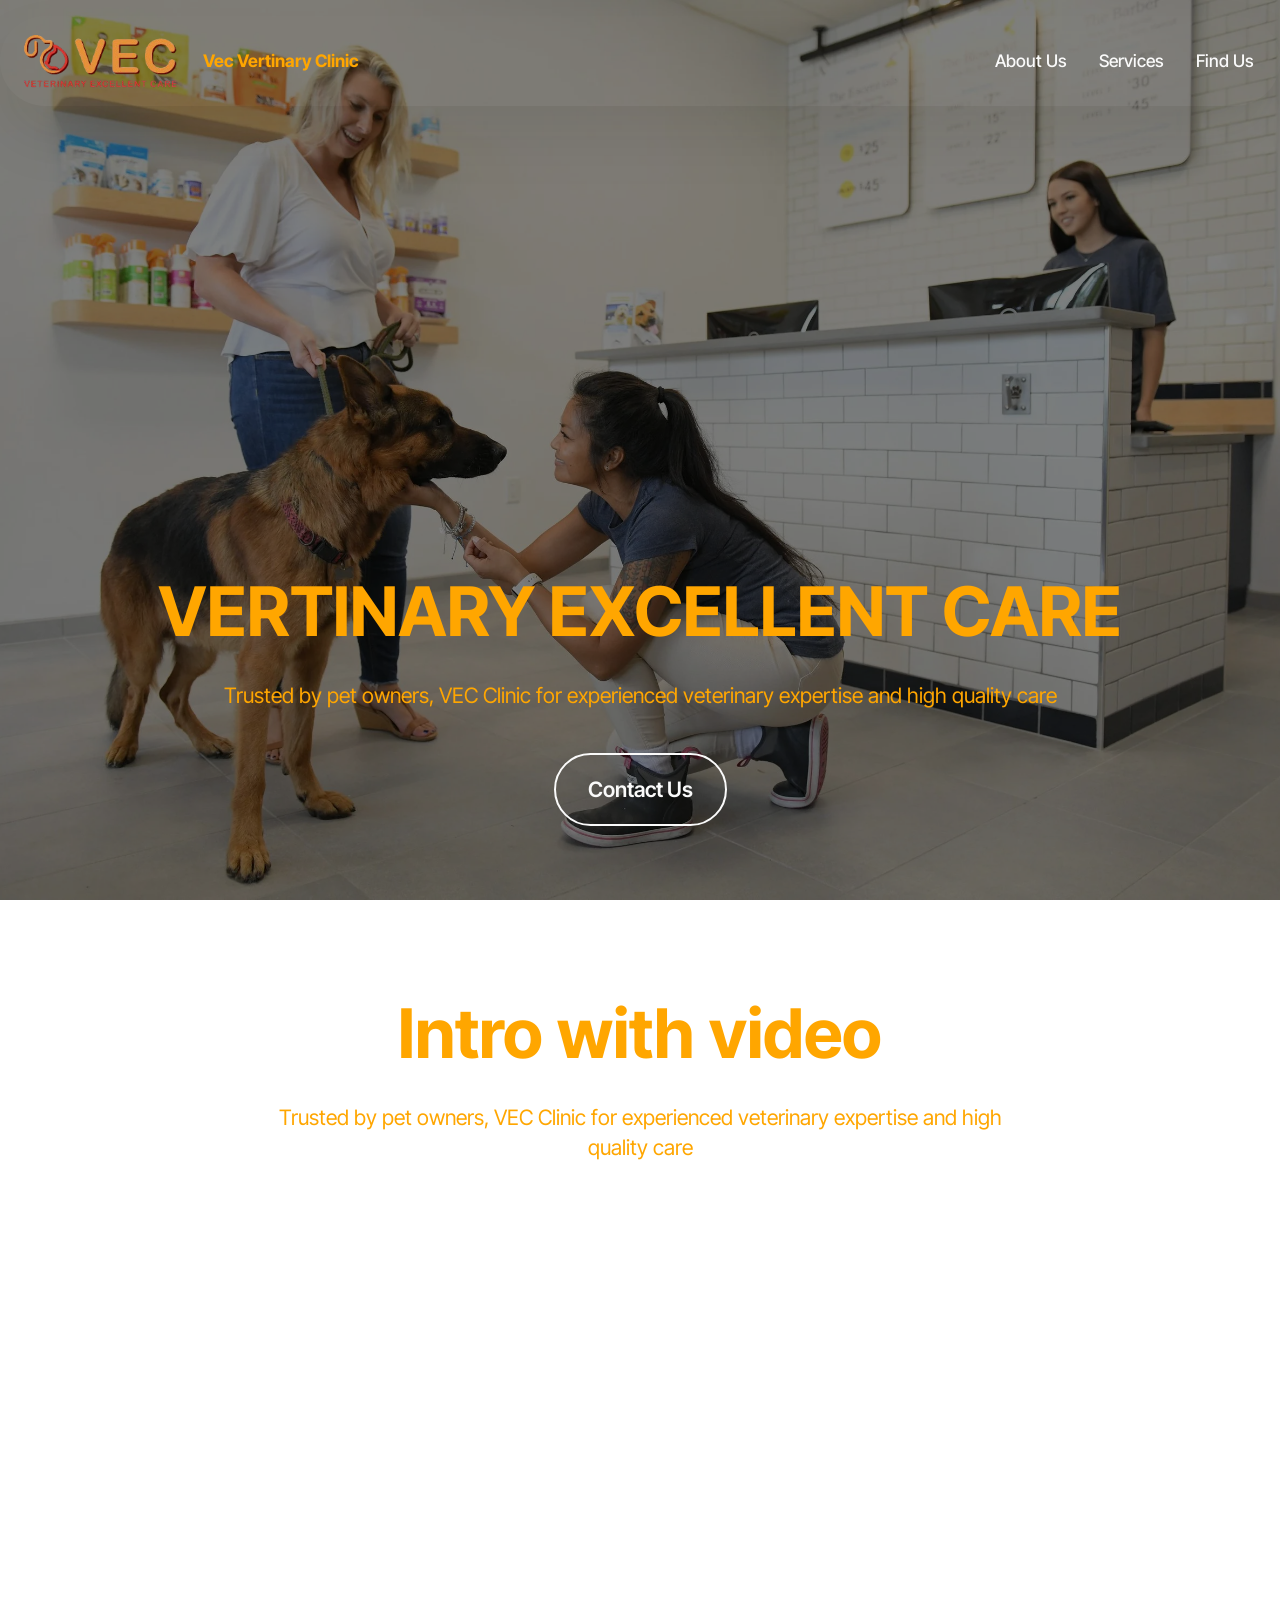
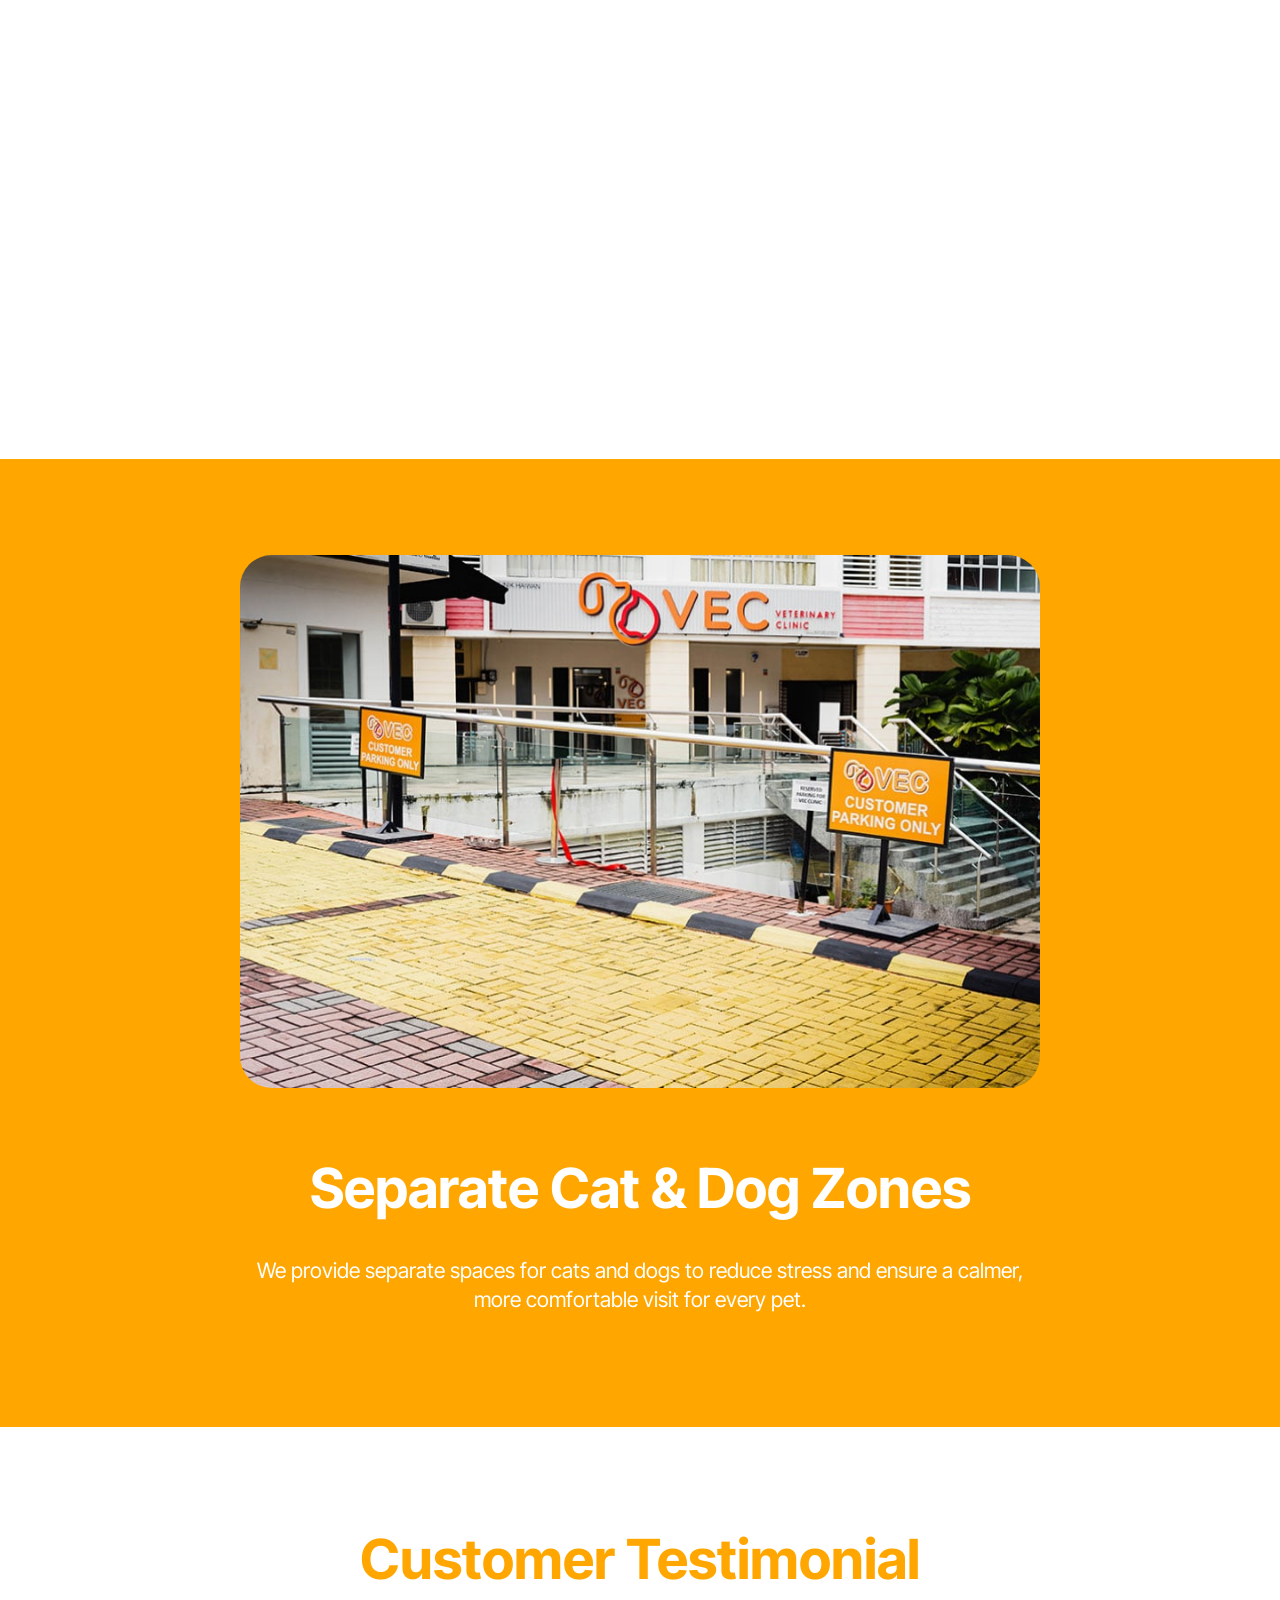
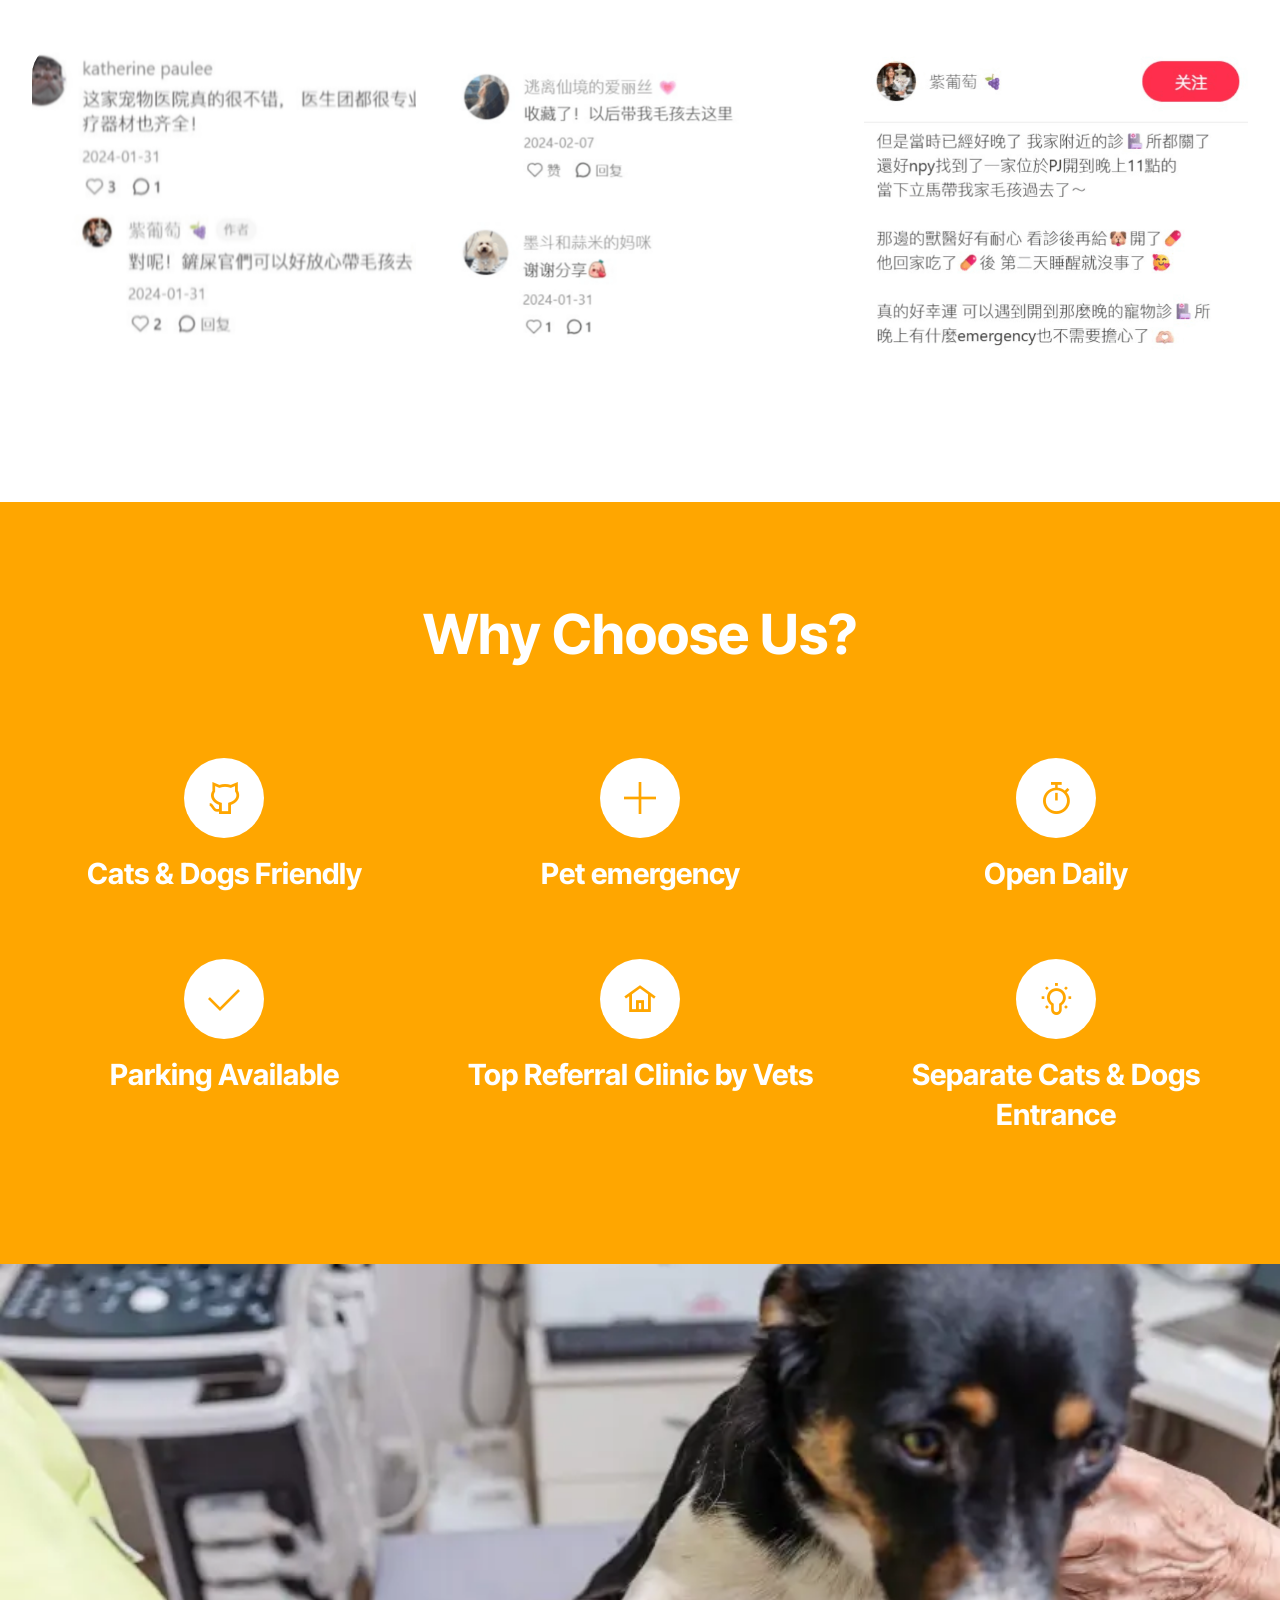
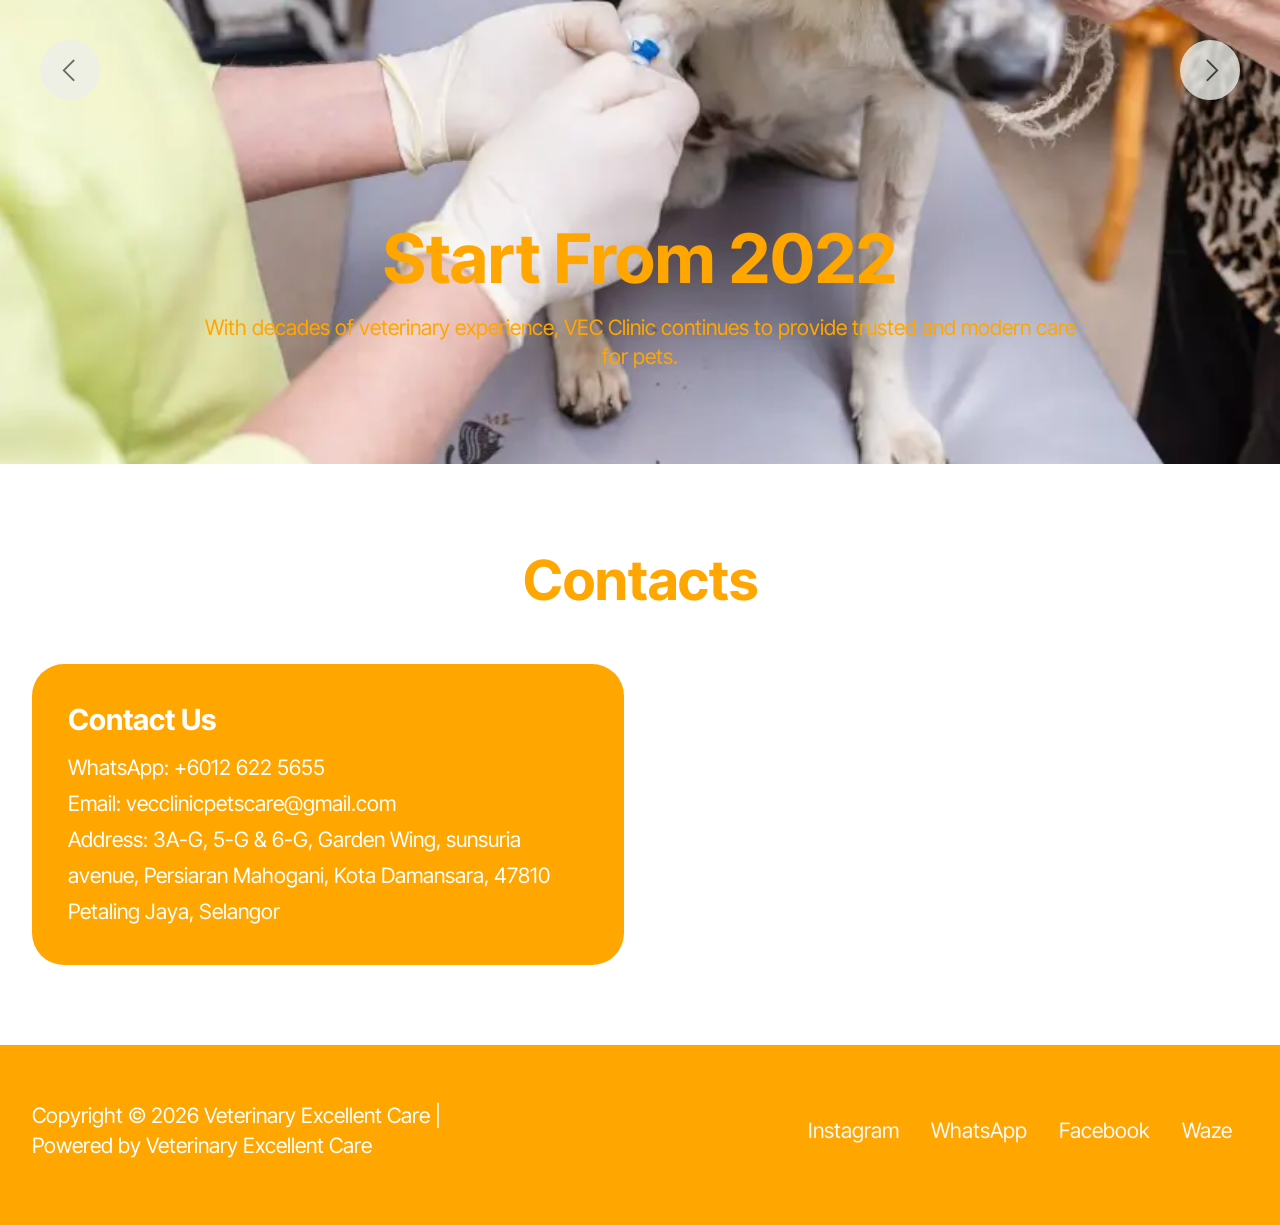
==== commit c15fce97: "Update index.html" ====
--- a/index.html
+++ b/index.html
@@ -439,8 +439,7 @@
             </div>
         </div>
     </div>
-</section><section class="display-7" style="padding: 0;align-items: center;justify-content: center;flex-wrap: wrap;    align-content: center;display: flex;position: relative;height: 4rem;"><a href="https://mobiri.se/4654930" style="flex: 1 1;height: 4rem;position: absolute;width: 100%;z-index: 1;"><img alt="" style="height: 4rem;" src="[data-uri]"></a><p style="margin: 0;text-align: center;" class="display-7">&#8204;</p><a style="z-index:1" href="https://mobirise.com/offline-website-builder.html">Offline Website Software</a></section><script src="assets/bootstrap/js/bootstrap.bundle.min.js"></script>  <script src="assets/parallax/jarallax.js"></script>  <script src="assets/smoothscroll/smooth-scroll.js"></script>  <script src="assets/ytplayer/index.js"></script>  <script src="assets/dropdown/js/navbar-dropdown.js"></script>  <script src="assets/theme/js/script.js"></script>  
-  
+</section>
   
 </body>
-</html>+</html>
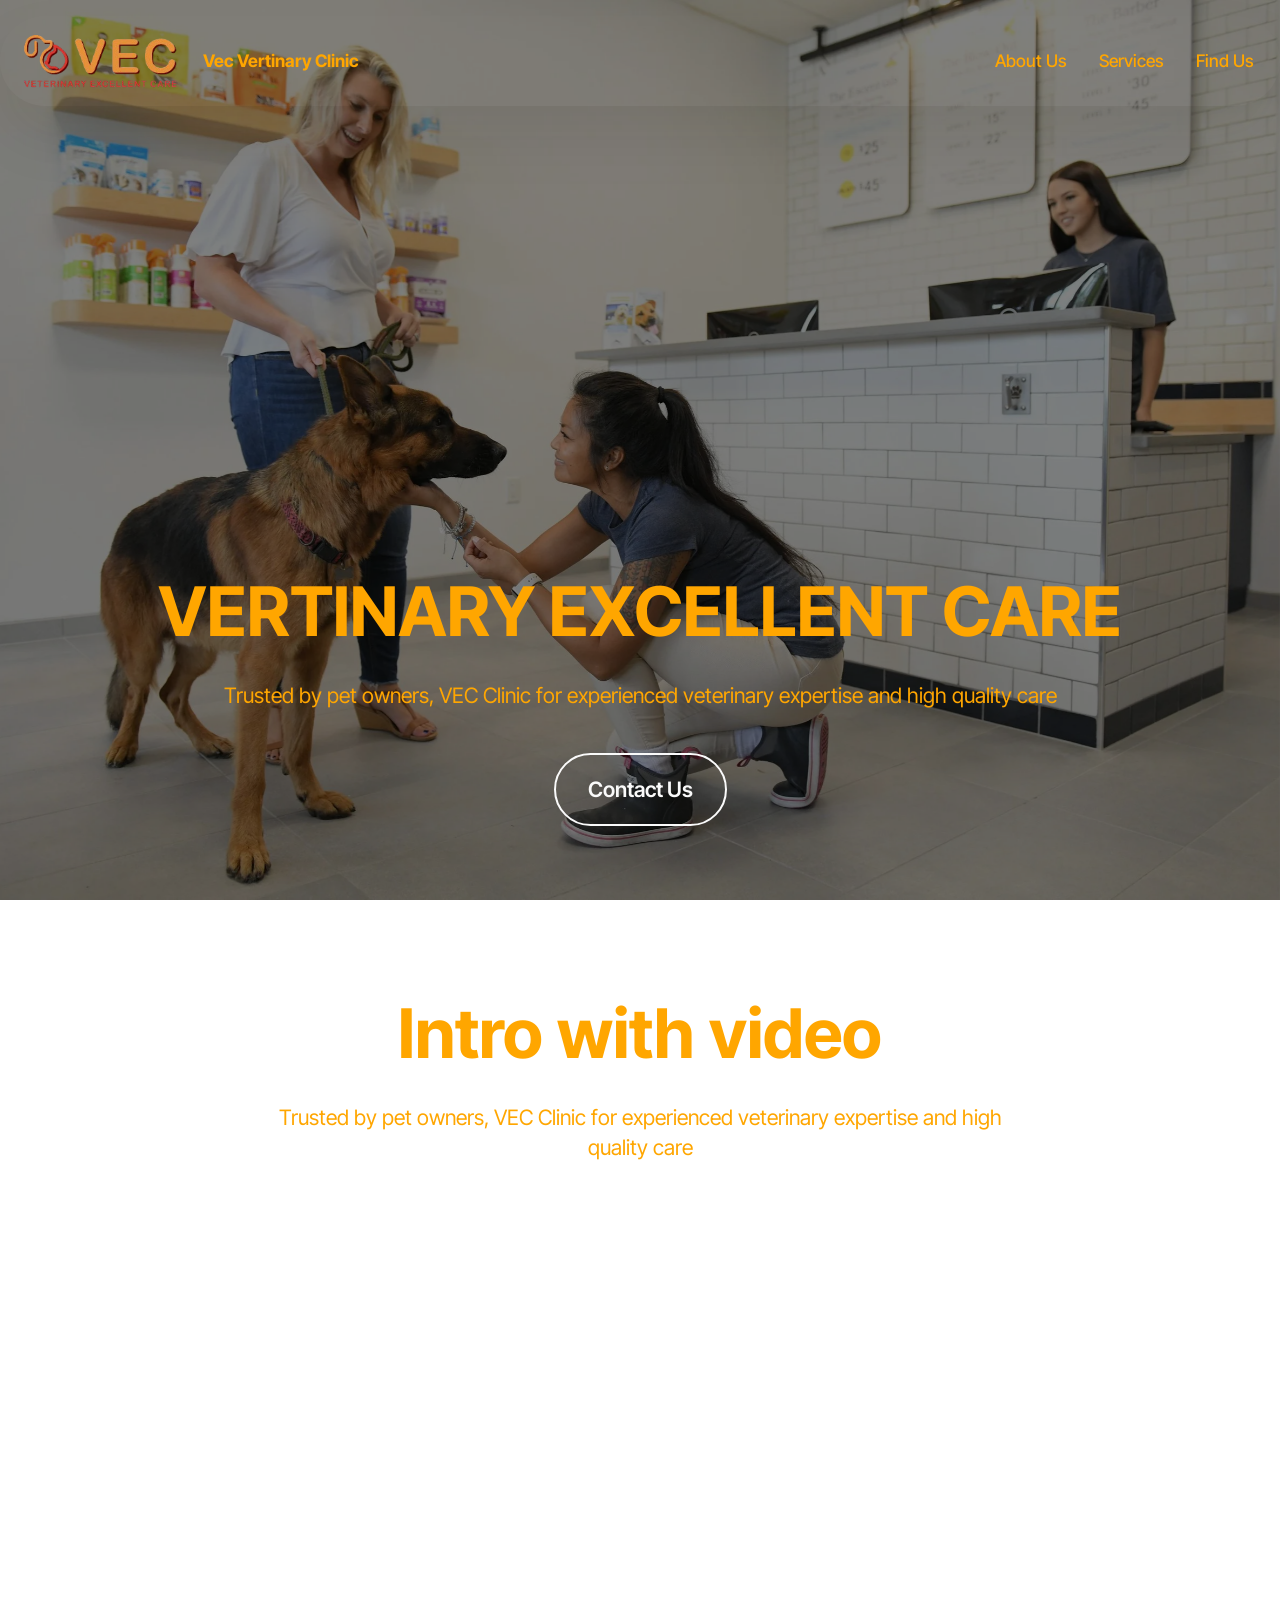
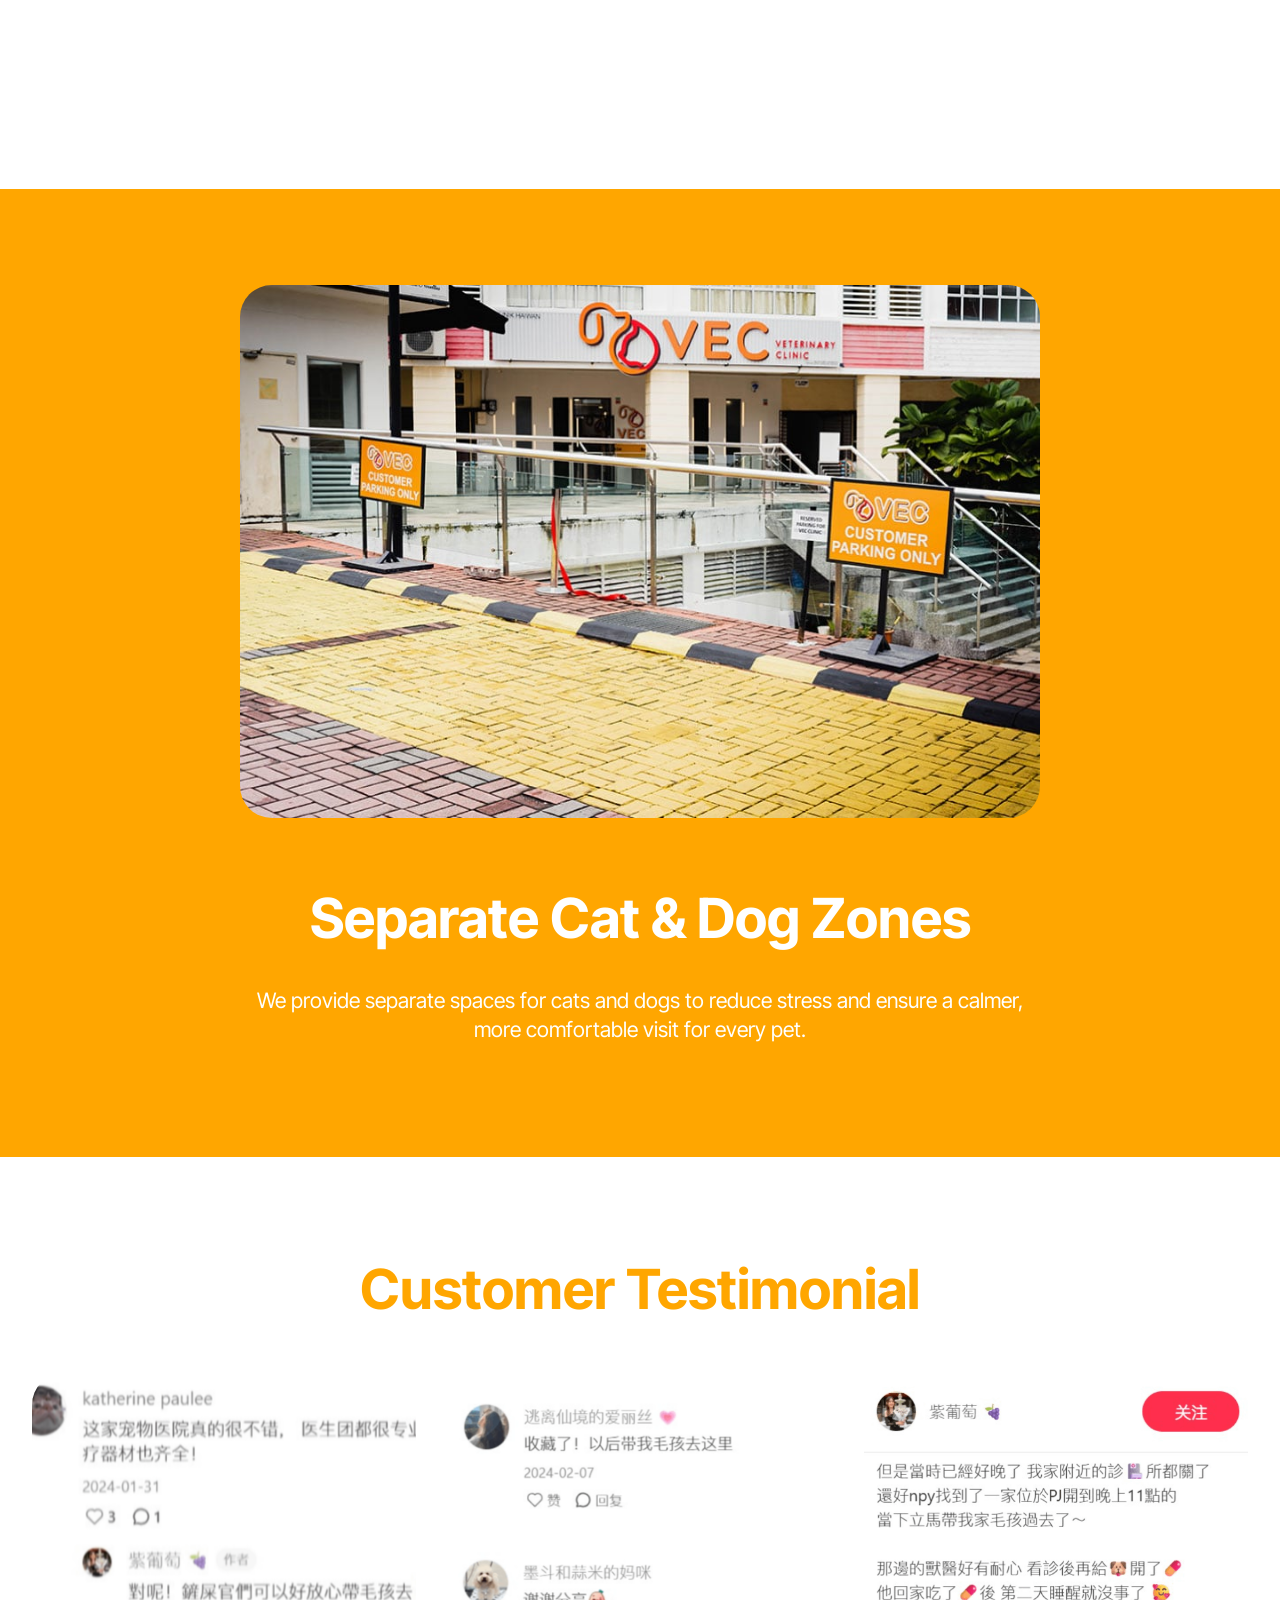
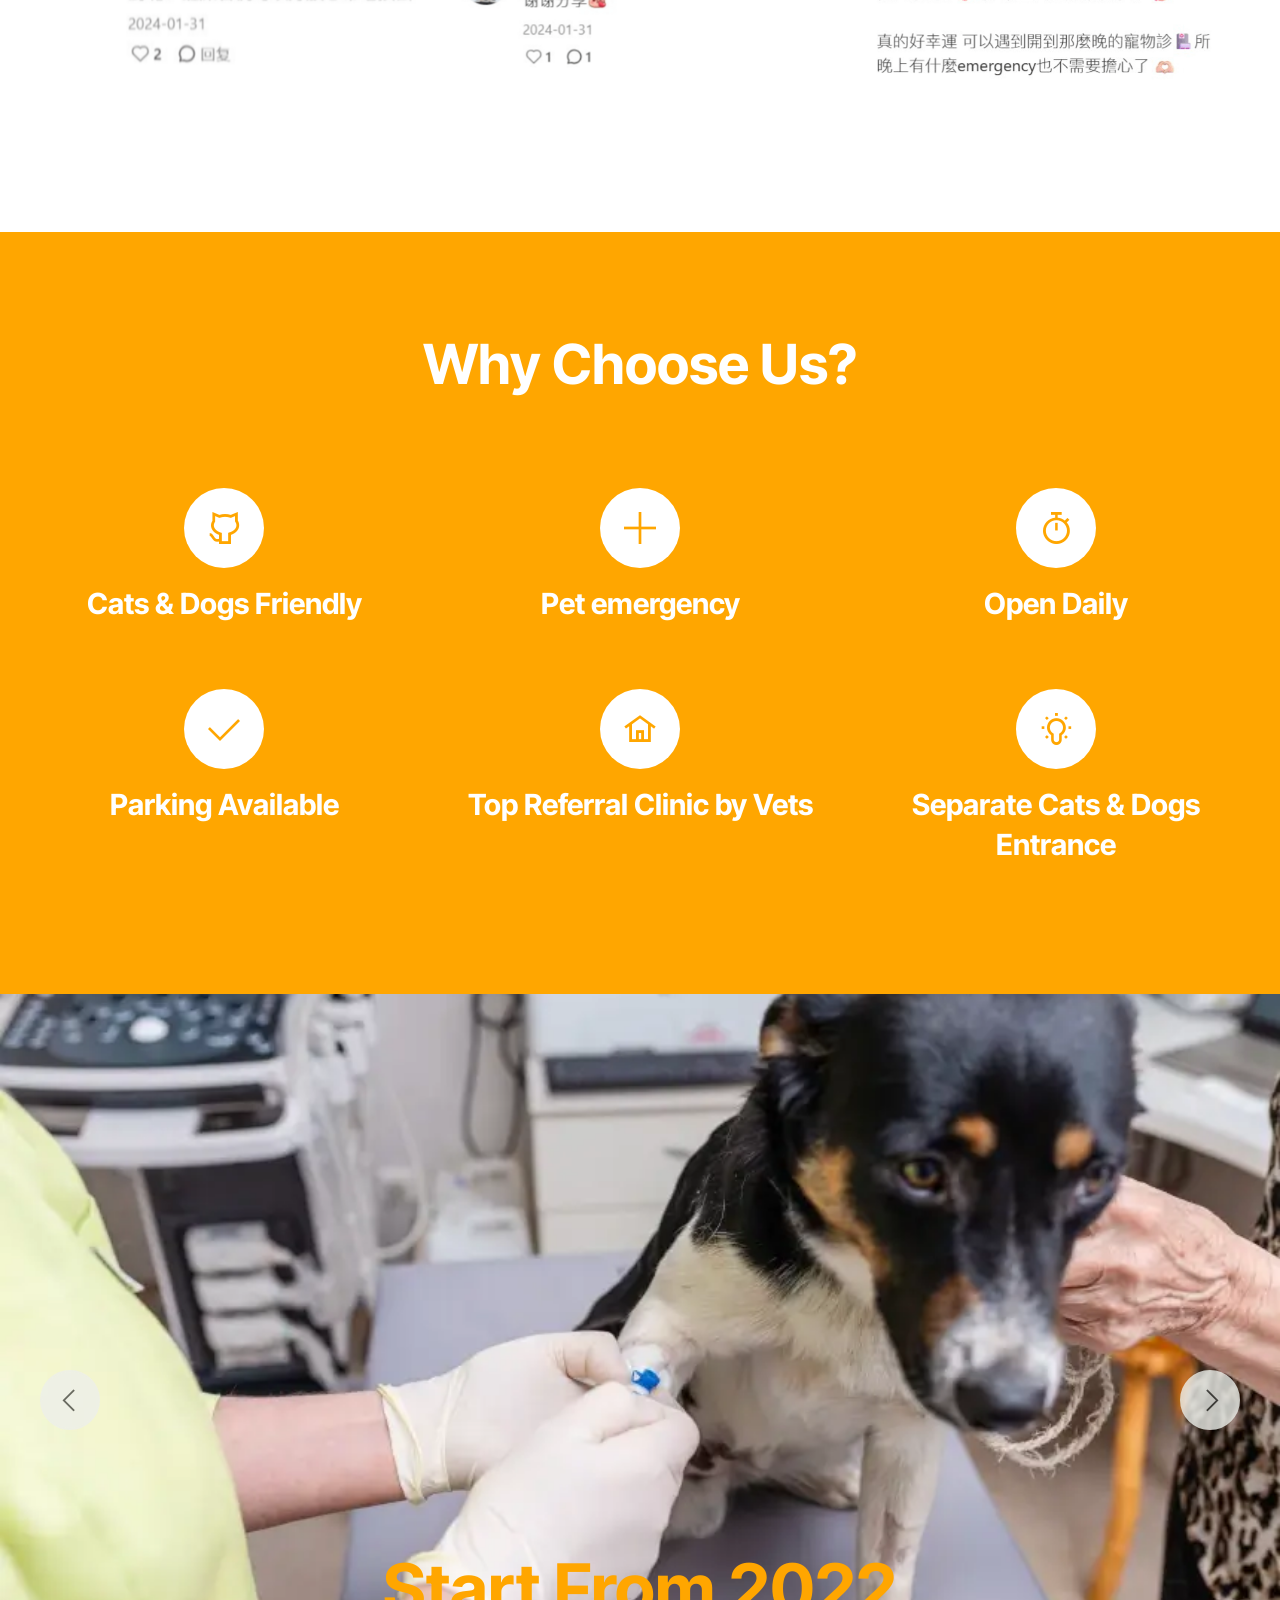
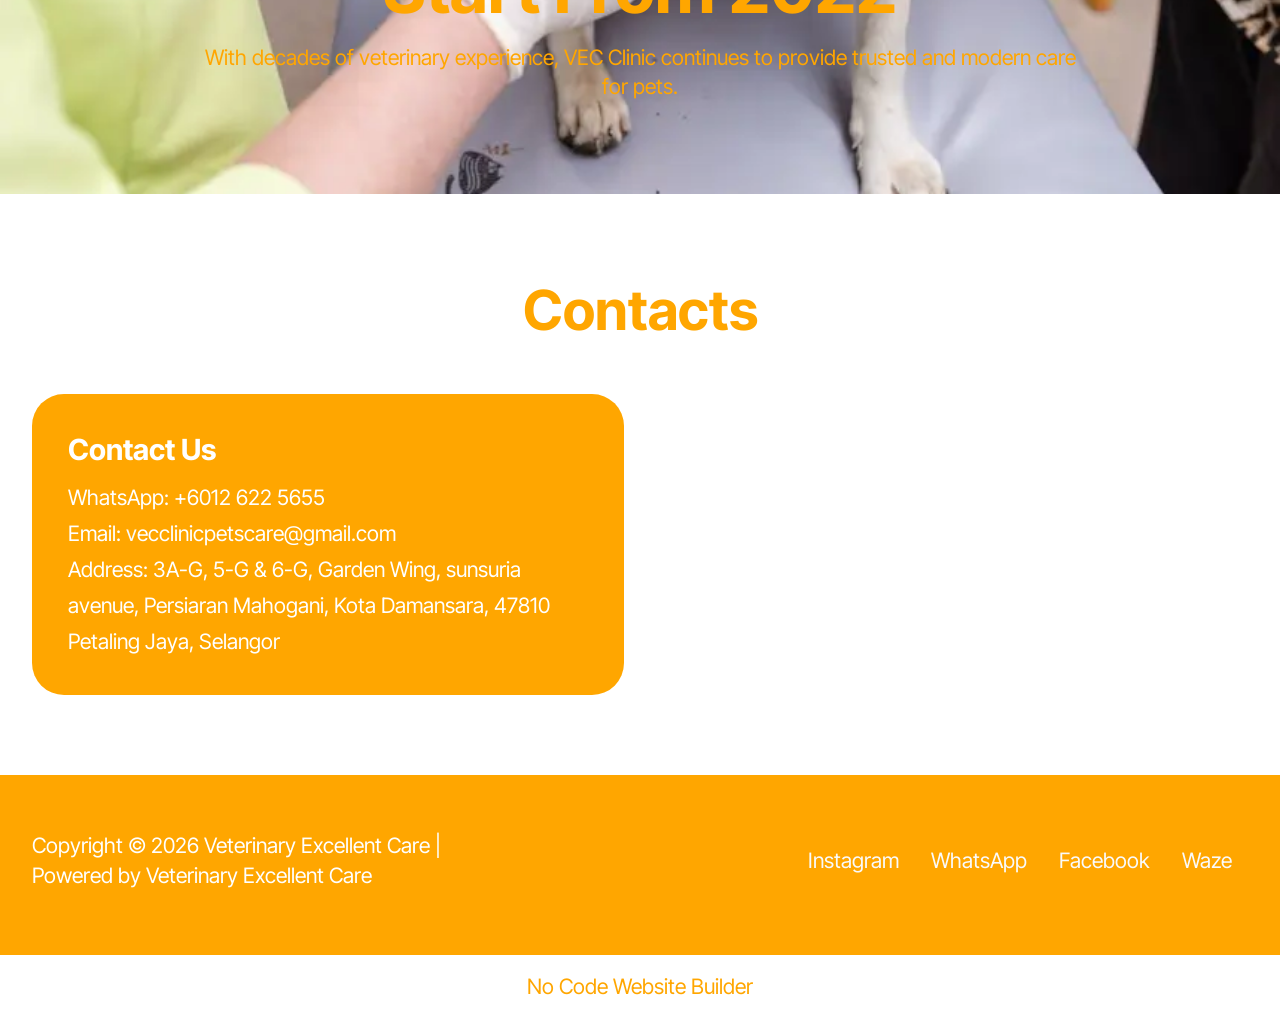
==== commit 743a3587: "create github pages" ====
--- a/index.html
+++ b/index.html
@@ -6,8 +6,8 @@
   <meta http-equiv="X-UA-Compatible" content="IE=edge">
   <meta name="generator" content="Mobirise v6.1.12, mobirise.com">
   <meta name="twitter:card" content="summary_large_image"/>
-  <meta name="twitter:image:src" content="https://vecveterinary.com/wp-content/uploads/2024/06/asian-woman-with-welsh-corgi-pembroke-dog-with-parent.jpg">
-  <meta property="og:image" content="https://vecveterinary.com/wp-content/uploads/2024/06/asian-woman-with-welsh-corgi-pembroke-dog-with-parent.jpg">
+  <meta name="twitter:image:src" content="assets/images/index-meta.jpg">
+  <meta property="og:image" content="assets/images/index-meta.jpg">
   <meta name="twitter:title" content="Vec Vertinary Clinic @ PJ | Open Utill Night | Prefer Cat and Dogs">
   <meta name="viewport" content="width=device-width, initial-scale=1, minimum-scale=1">
   <link rel="shortcut icon" href="assets/images/2026-04-06-113440-removebg-preview.png" type="image/x-icon">
@@ -22,7 +22,7 @@
   <link rel="stylesheet" href="assets/theme/css/style.css">
   <link rel="preload" href="https://fonts.googleapis.com/css?family=Inter+Tight:100,200,300,400,500,600,700,800,900,100i,200i,300i,400i,500i,600i,700i,800i,900i&display=swap" as="style" onload="this.onload=null;this.rel='stylesheet'">
   <noscript><link rel="stylesheet" href="https://fonts.googleapis.com/css?family=Inter+Tight:100,200,300,400,500,600,700,800,900,100i,200i,300i,400i,500i,600i,700i,800i,900i&display=swap"></noscript>
-  <link rel="preload" as="style" href="assets/mobirise/css/mbr-additional.css?v=G01kMY"><link rel="stylesheet" href="assets/mobirise/css/mbr-additional.css?v=G01kMY" type="text/css">
+  <link rel="preload" as="style" href="assets/mobirise/css/mbr-additional.css?v=SPoaKN"><link rel="stylesheet" href="assets/mobirise/css/mbr-additional.css?v=SPoaKN" type="text/css">
 
   
   
@@ -53,13 +53,13 @@
 			</button>
 			<div class="collapse navbar-collapse" id="navbarSupportedContent">
 				<ul class="navbar-nav nav-dropdown nav-right" data-app-modern-menu="true"><li class="nav-item">
-						<a class="nav-link link text-white text-primary display-4" href="aboutus.html">About Us<br></a>
+						<a class="nav-link link text-primary display-4" href="aboutus.html">About Us<br></a>
 					</li>
 					<li class="nav-item">
-						<a class="nav-link link text-white text-primary display-4" href="services.html" aria-expanded="false">Services</a>
+						<a class="nav-link link text-primary display-4" href="services.html" aria-expanded="false">Services</a>
 					</li>
 					<li class="nav-item">
-						<a class="nav-link link text-white show text-primary display-4" href="findus.html" aria-expanded="false">Find Us<br></a>
+						<a class="nav-link link show text-primary display-4" href="findus.html" aria-expanded="false">Find Us<br></a>
 					</li></ul>
 				
 			</div>
@@ -268,7 +268,7 @@
 
 <section data-bs-version="5.1" class="slider3 cid-vfZ4sFVakl" id="slider03-s">
     
-    <div class="carousel slide carousel-fade" id="vg57X36rrF" data-interval="5000" data-bs-interval="5000">
+    <div class="carousel slide carousel-fade" id="vg5c0WM6vK" data-interval="5000" data-bs-interval="5000">
         
         <div class="carousel-inner">
             
@@ -363,11 +363,11 @@
             </div>
             
         </div>
-        <a class="carousel-control carousel-control-prev" role="button" data-slide="prev" data-bs-slide="prev" href="#vg57X36rrF">
+        <a class="carousel-control carousel-control-prev" role="button" data-slide="prev" data-bs-slide="prev" href="#vg5c0WM6vK">
             <span class="mobi-mbri mobi-mbri-arrow-prev" aria-hidden="true"></span>
             <span class="sr-only visually-hidden">Previous</span>
         </a>
-        <a class="carousel-control carousel-control-next" role="button" data-slide="next" data-bs-slide="next" href="#vg57X36rrF">
+        <a class="carousel-control carousel-control-next" role="button" data-slide="next" data-bs-slide="next" href="#vg5c0WM6vK">
             <span class="mobi-mbri mobi-mbri-arrow-next" aria-hidden="true"></span>
             <span class="sr-only visually-hidden">Next</span>
         </a>
@@ -439,7 +439,8 @@
             </div>
         </div>
     </div>
-</section>
+</section><section class="display-7" style="padding: 0;align-items: center;justify-content: center;flex-wrap: wrap;    align-content: center;display: flex;position: relative;height: 4rem;"><a href="https://mobiri.se/4654930" style="flex: 1 1;height: 4rem;position: absolute;width: 100%;z-index: 1;"><img alt="" style="height: 4rem;" src="[data-uri]"></a><p style="margin: 0;text-align: center;" class="display-7">&#8204;</p><a style="z-index:1" href="https://mobirise.com/builder/no-code-website-builder.html">No Code Website Builder</a></section><script src="assets/bootstrap/js/bootstrap.bundle.min.js"></script>  <script src="assets/parallax/jarallax.js"></script>  <script src="assets/smoothscroll/smooth-scroll.js"></script>  <script src="assets/ytplayer/index.js"></script>  <script src="assets/dropdown/js/navbar-dropdown.js"></script>  <script src="assets/theme/js/script.js"></script>  
+  
   
 </body>
-</html>
+</html>
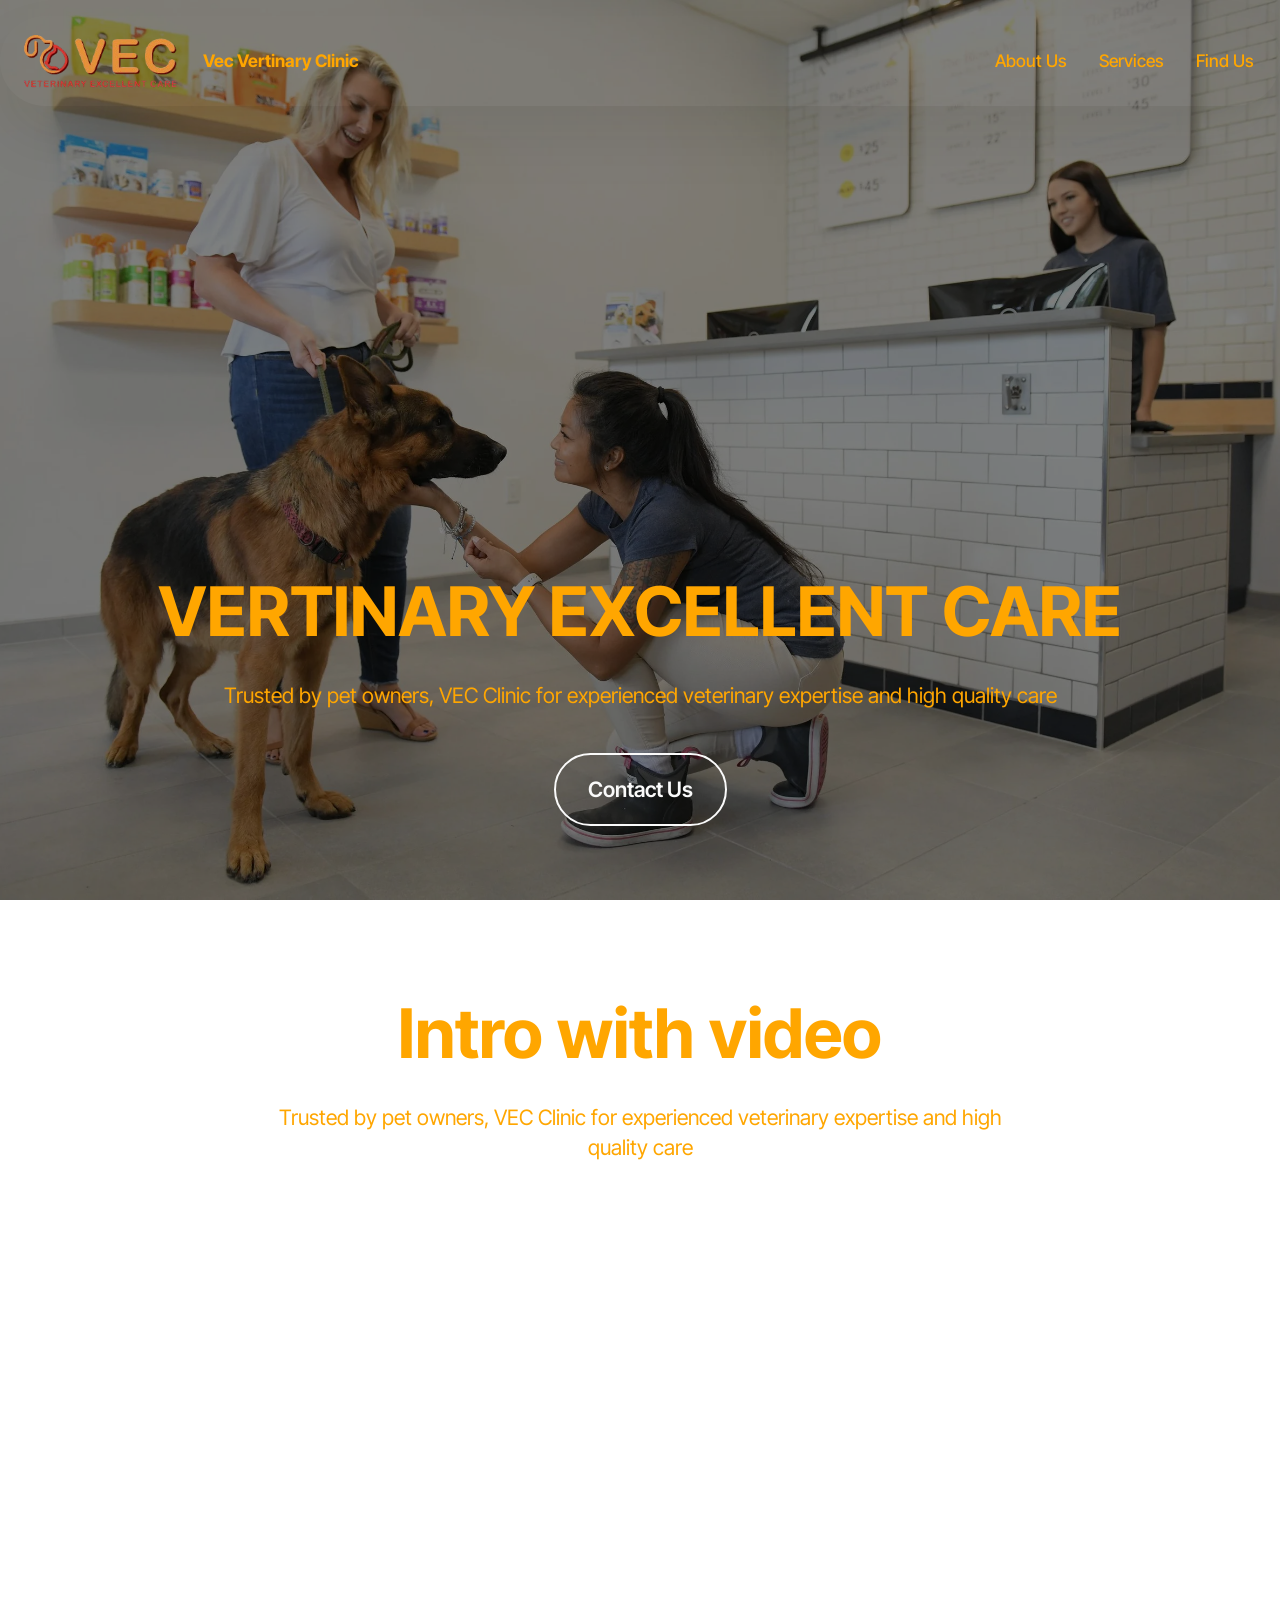
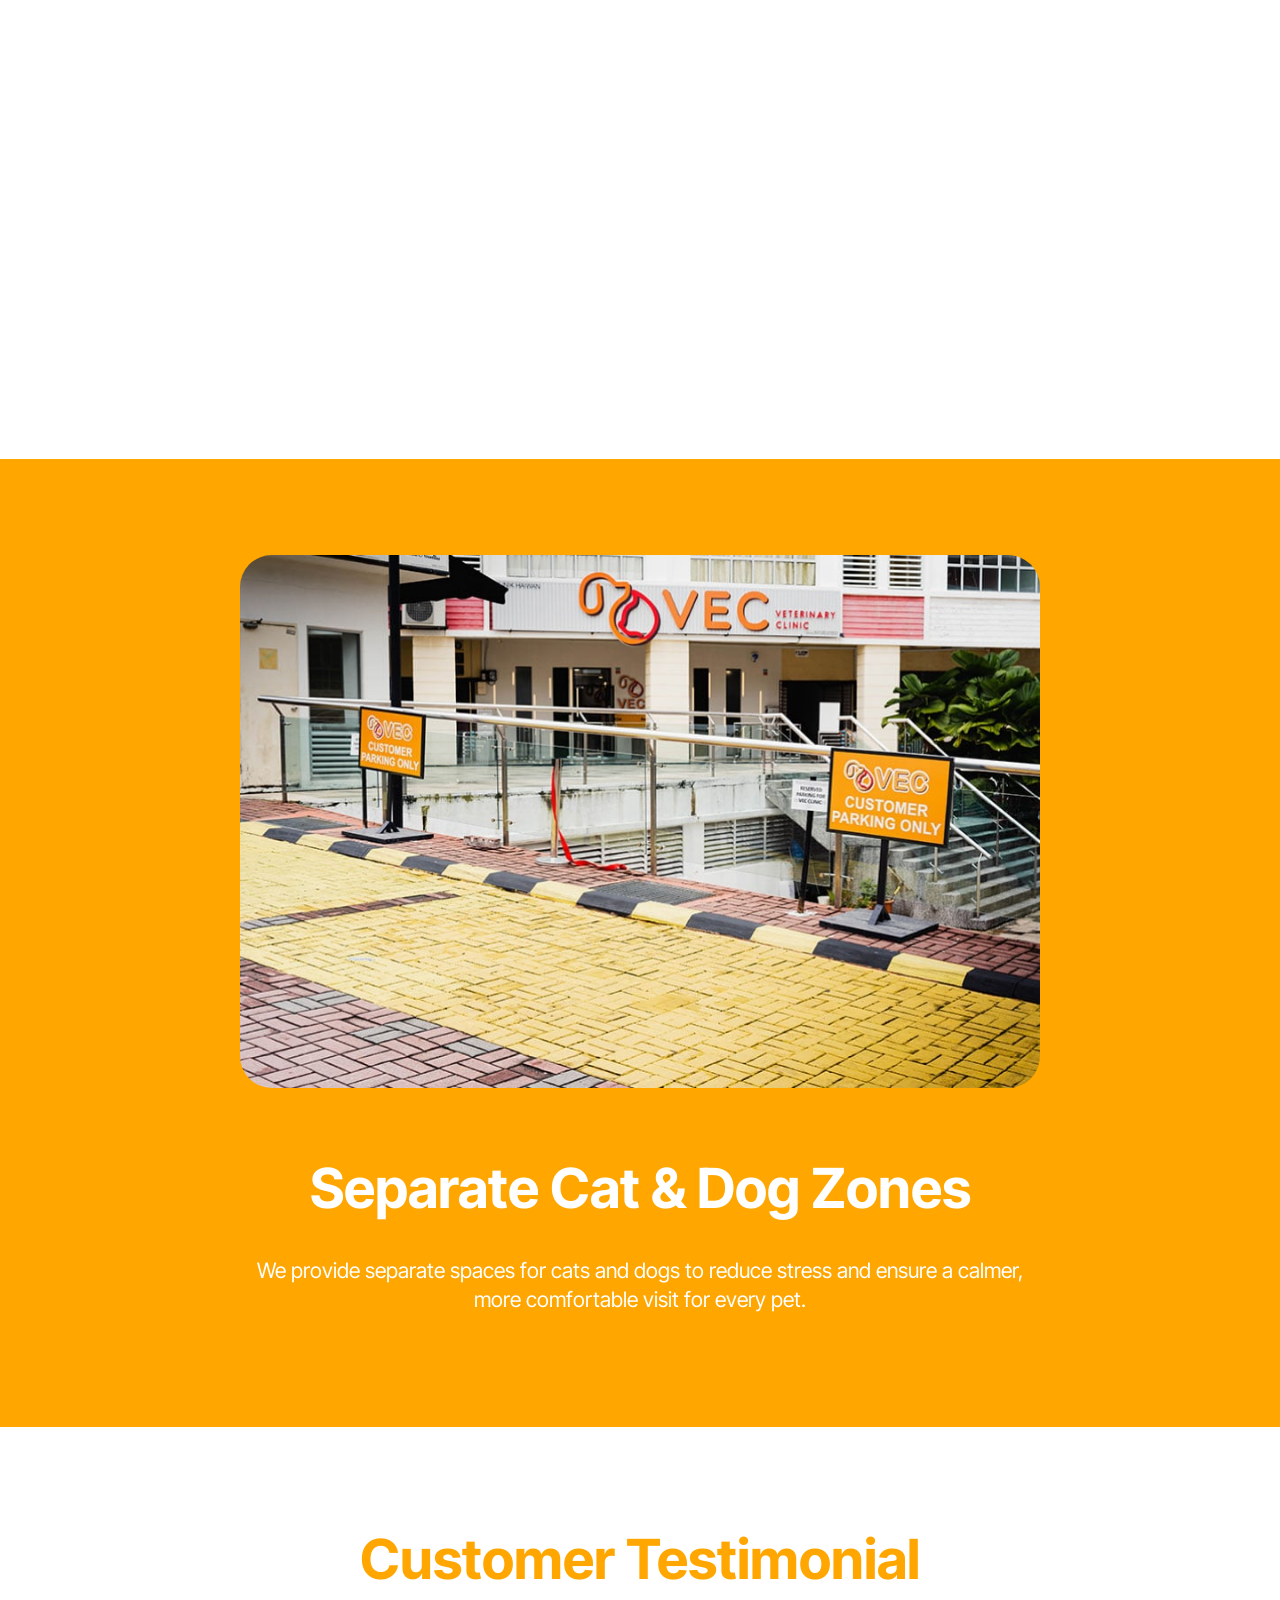
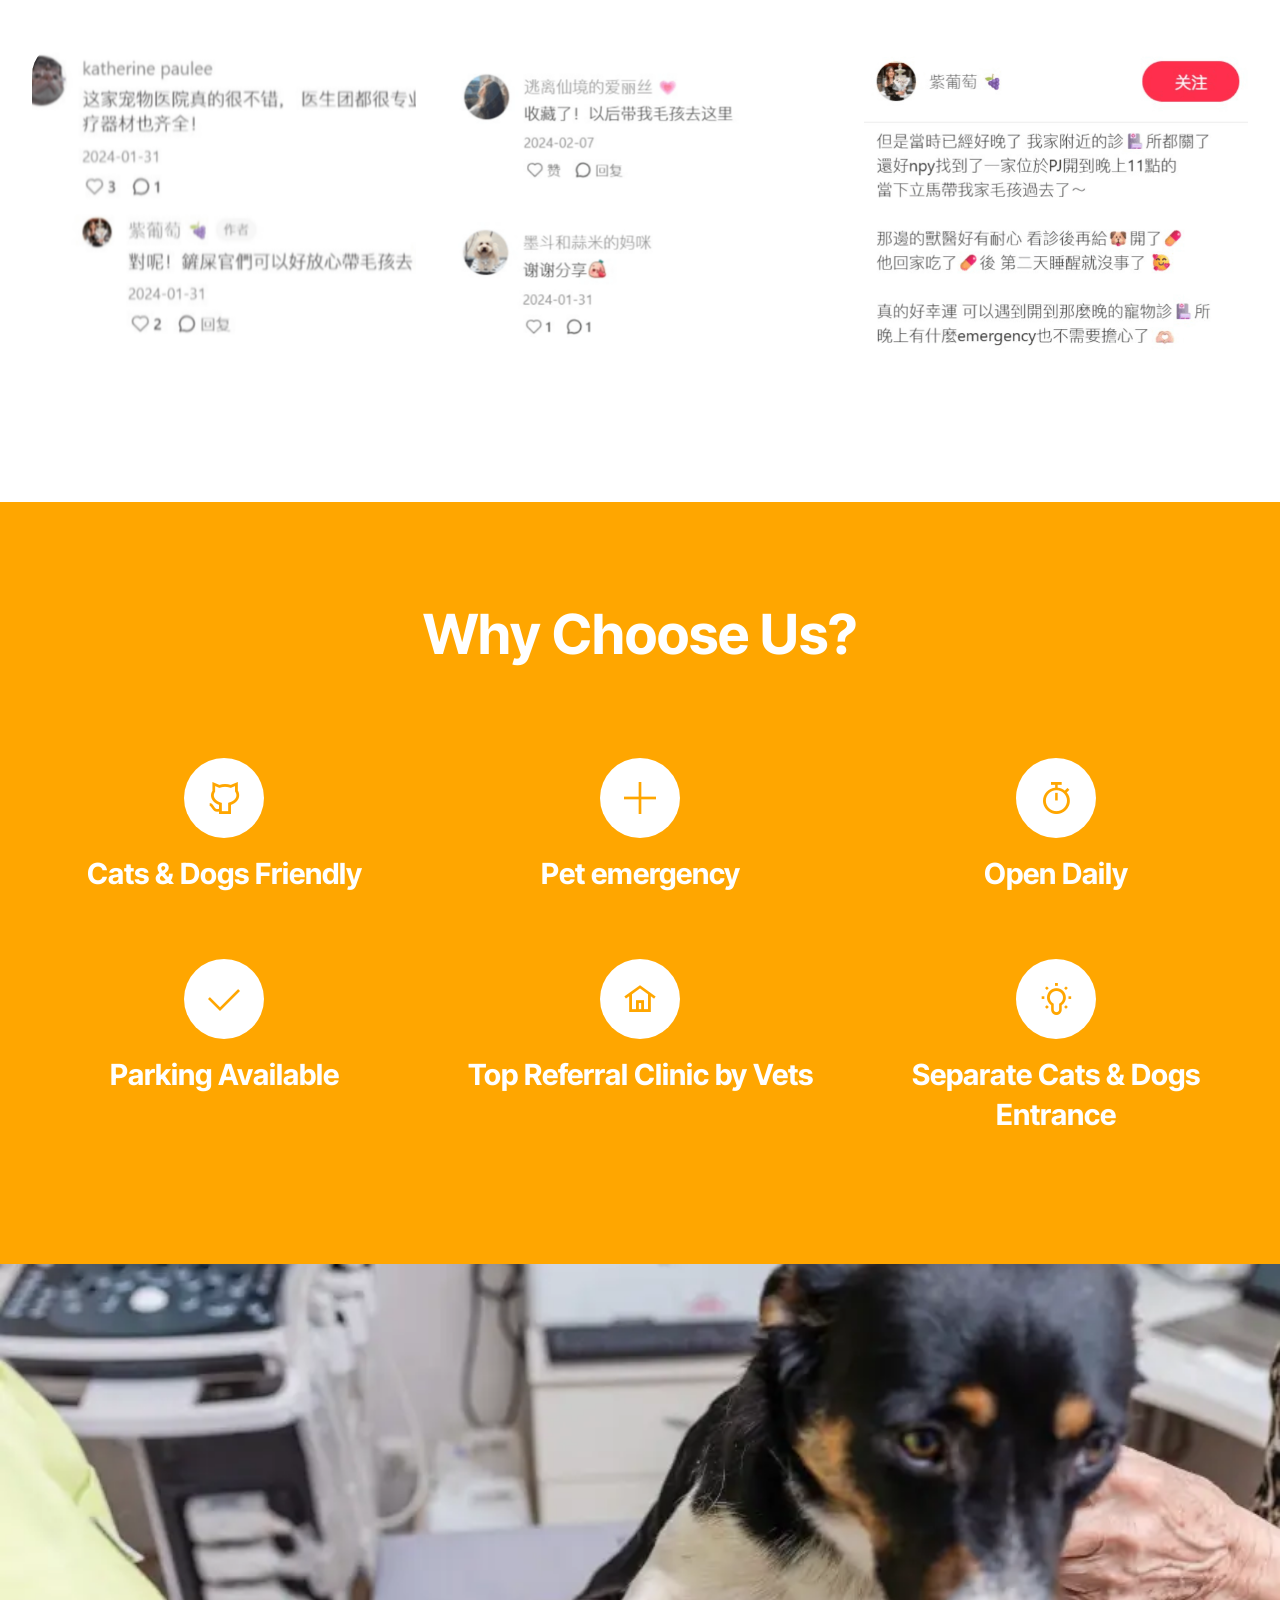
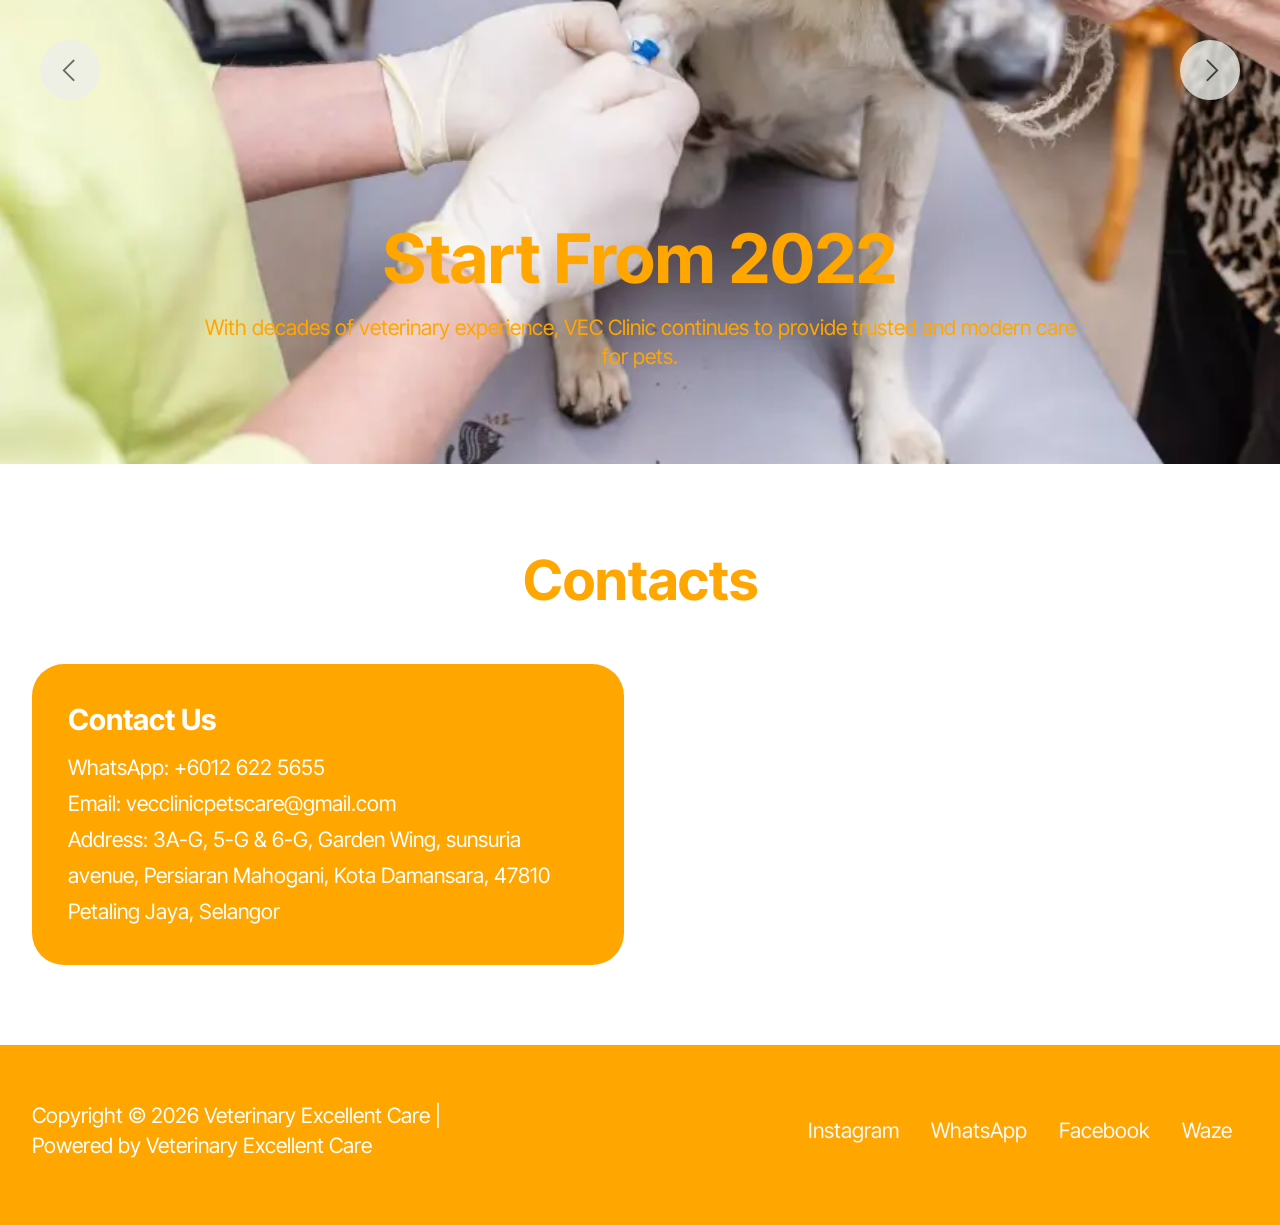
==== commit fb6cf302: "Update index.html" ====
--- a/index.html
+++ b/index.html
@@ -439,8 +439,7 @@
             </div>
         </div>
     </div>
-</section><section class="display-7" style="padding: 0;align-items: center;justify-content: center;flex-wrap: wrap;    align-content: center;display: flex;position: relative;height: 4rem;"><a href="https://mobiri.se/4654930" style="flex: 1 1;height: 4rem;position: absolute;width: 100%;z-index: 1;"><img alt="" style="height: 4rem;" src="[data-uri]"></a><p style="margin: 0;text-align: center;" class="display-7">&#8204;</p><a style="z-index:1" href="https://mobirise.com/builder/no-code-website-builder.html">No Code Website Builder</a></section><script src="assets/bootstrap/js/bootstrap.bundle.min.js"></script>  <script src="assets/parallax/jarallax.js"></script>  <script src="assets/smoothscroll/smooth-scroll.js"></script>  <script src="assets/ytplayer/index.js"></script>  <script src="assets/dropdown/js/navbar-dropdown.js"></script>  <script src="assets/theme/js/script.js"></script>  
-  
+</section>
   
 </body>
-</html>+</html>
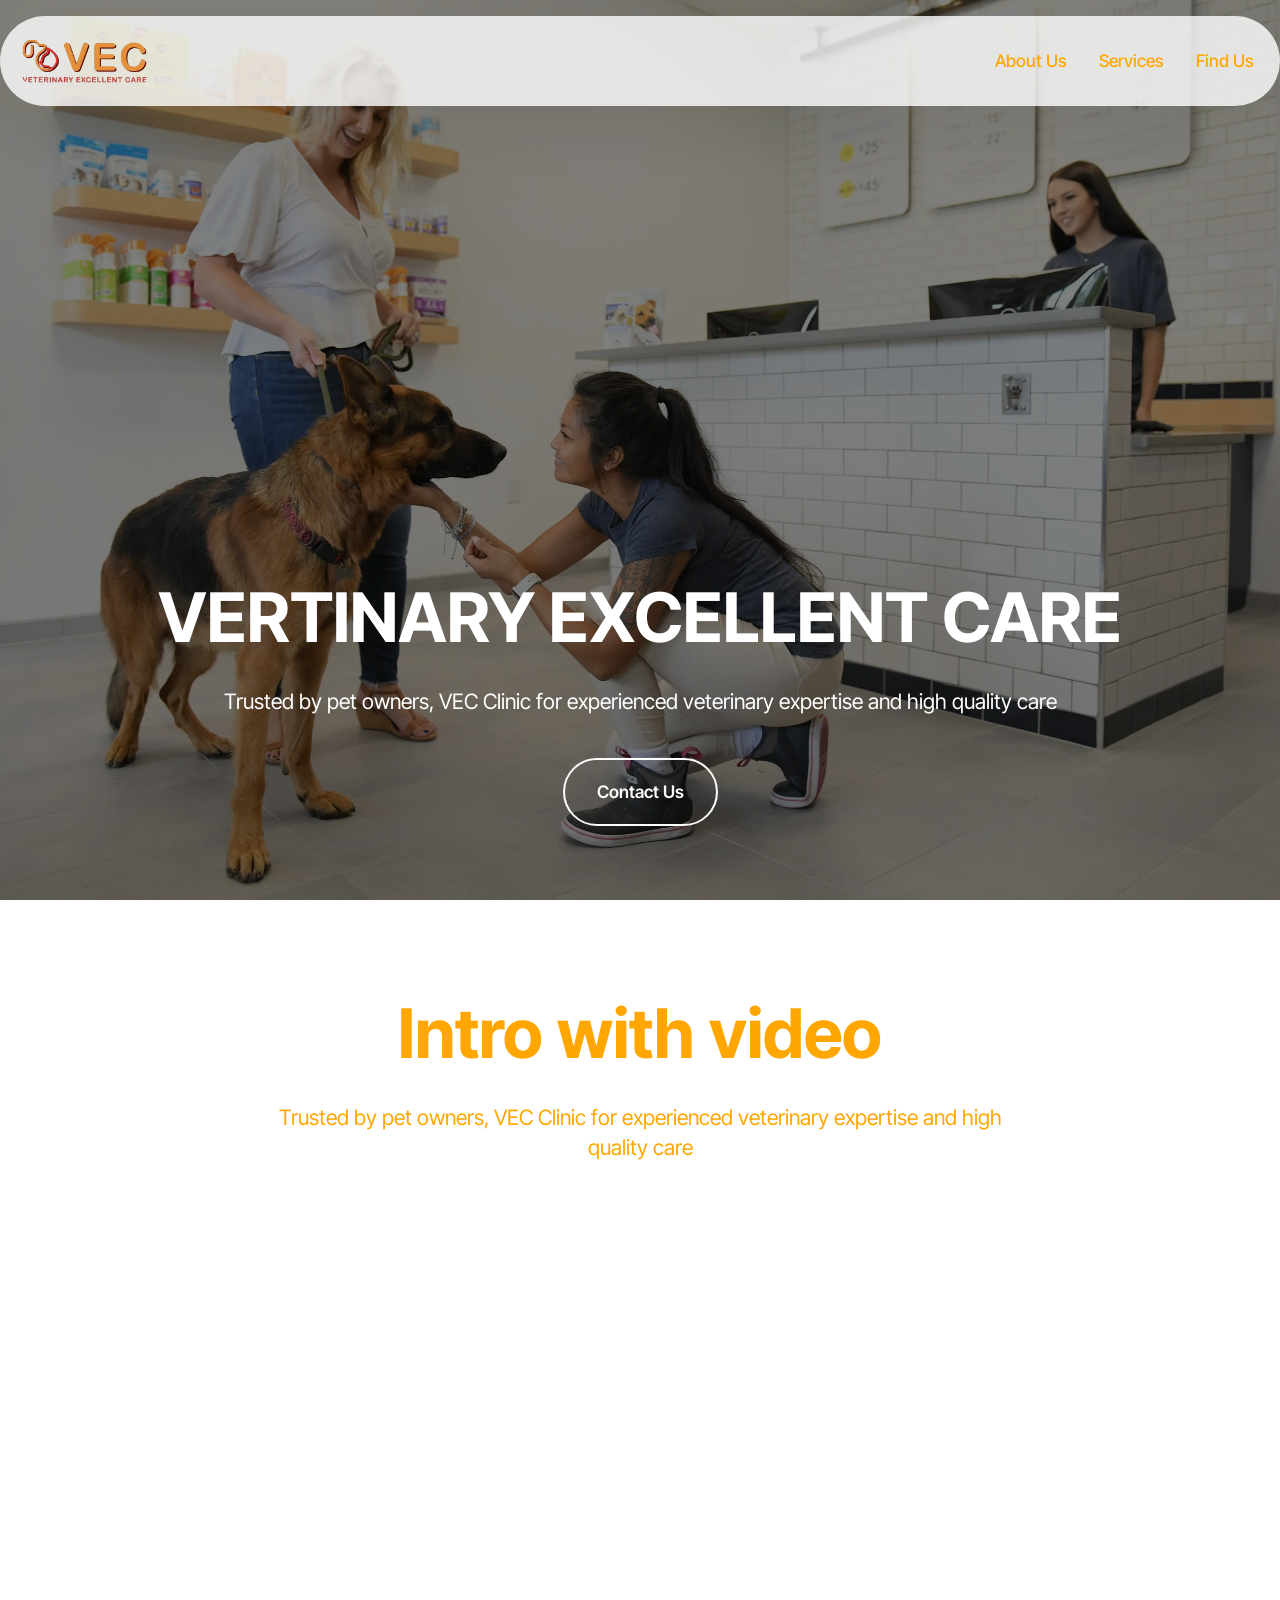
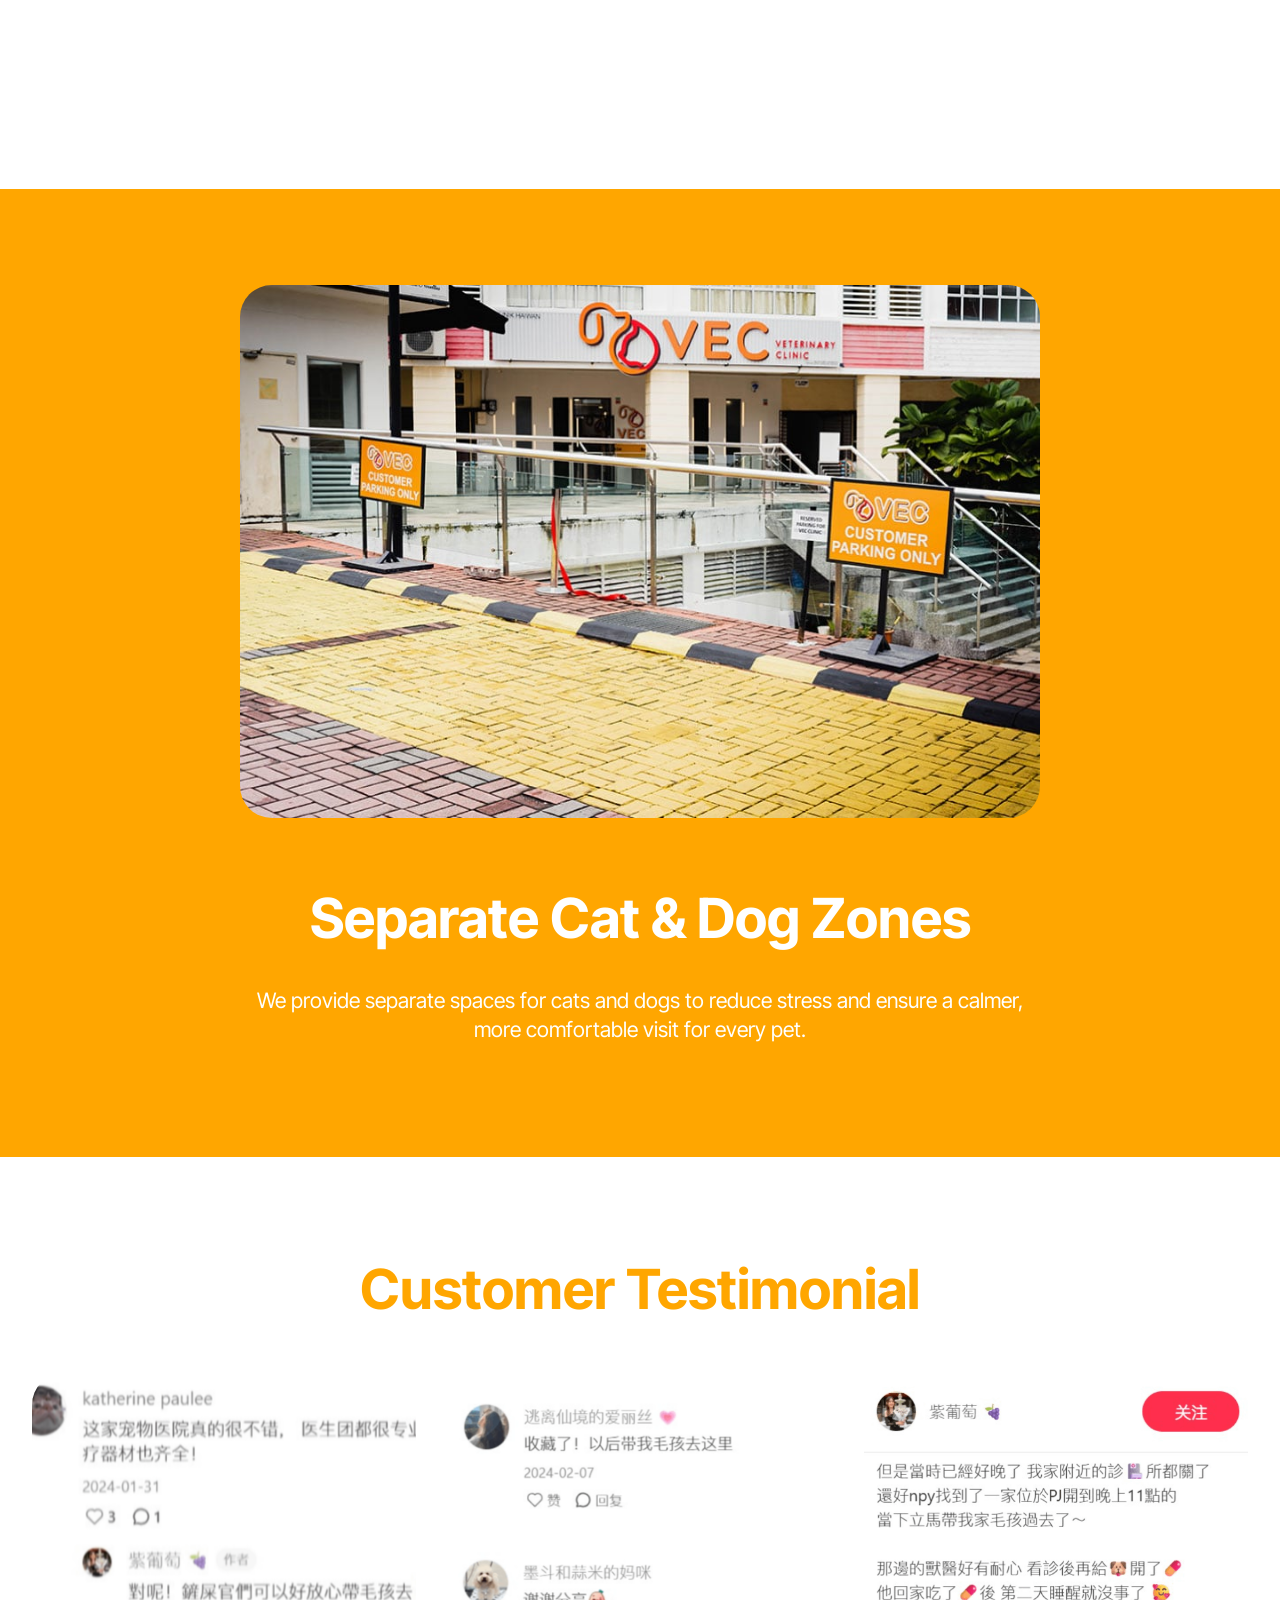
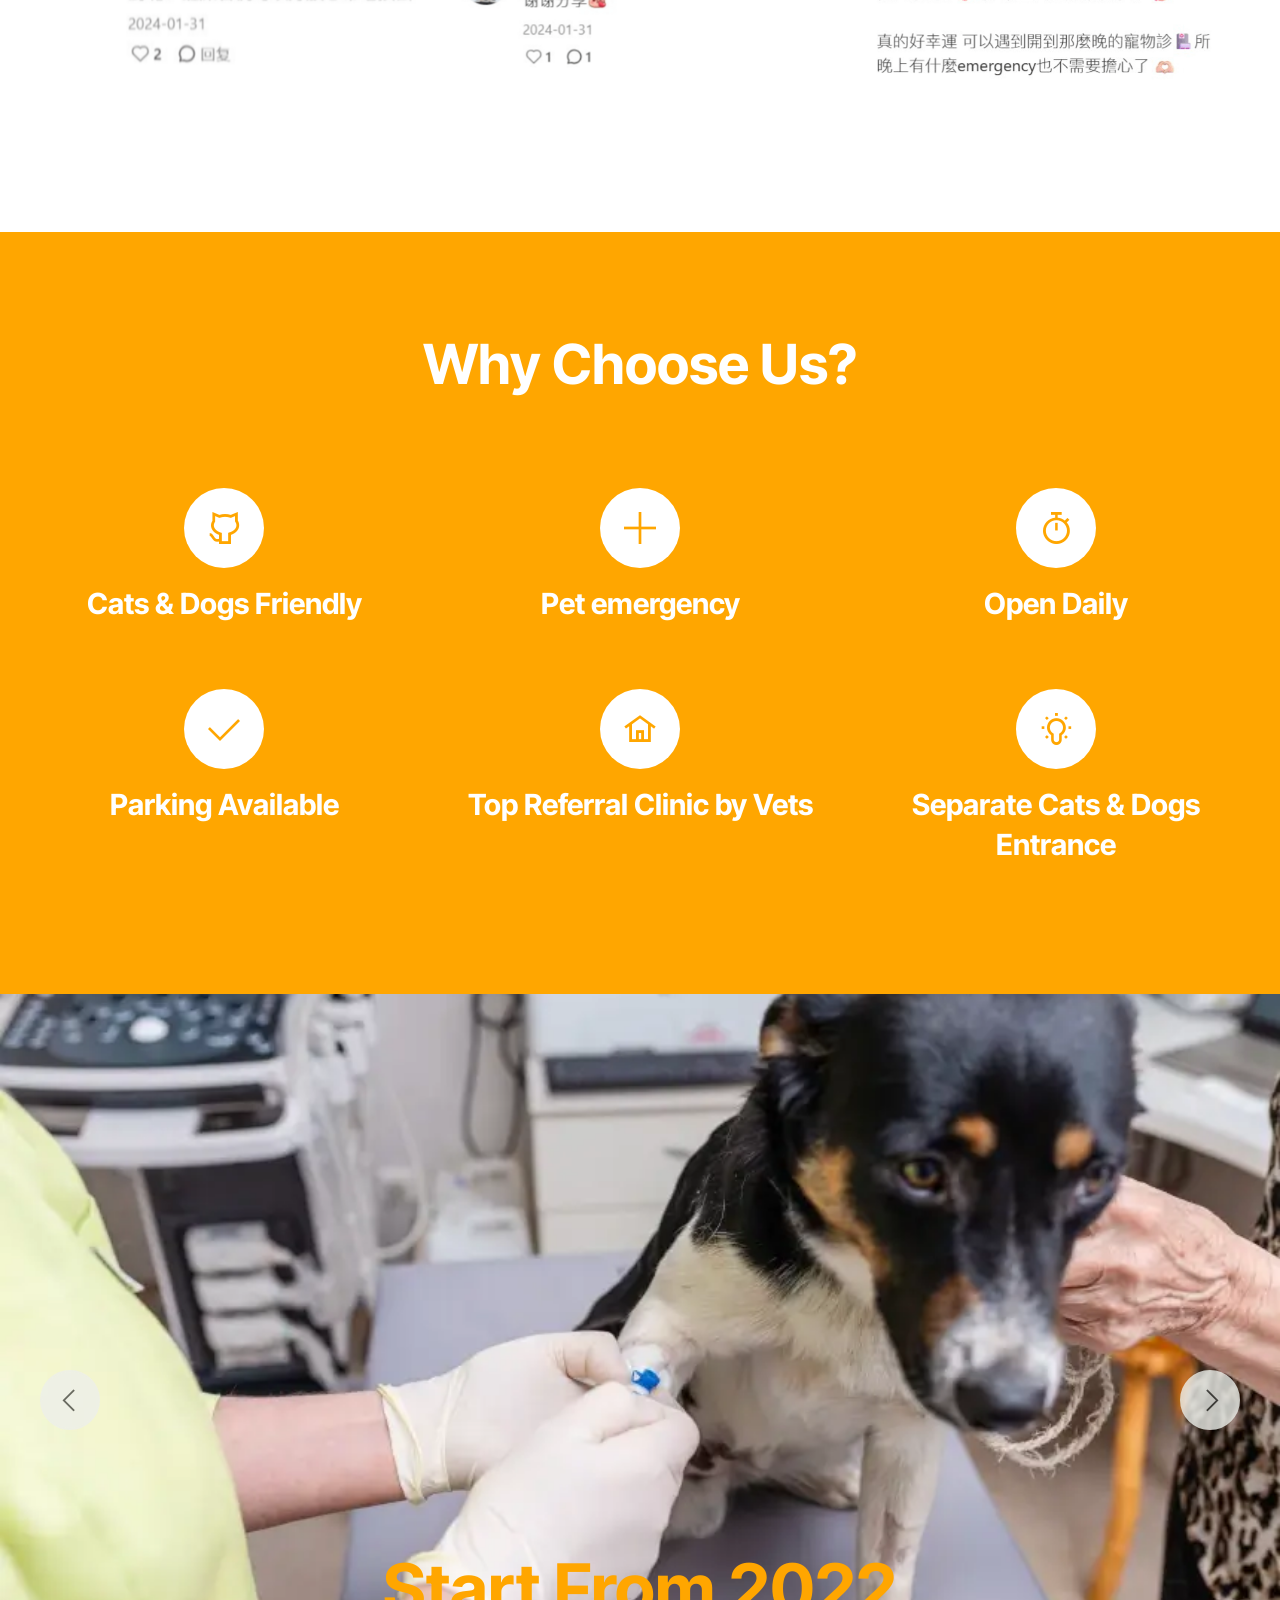
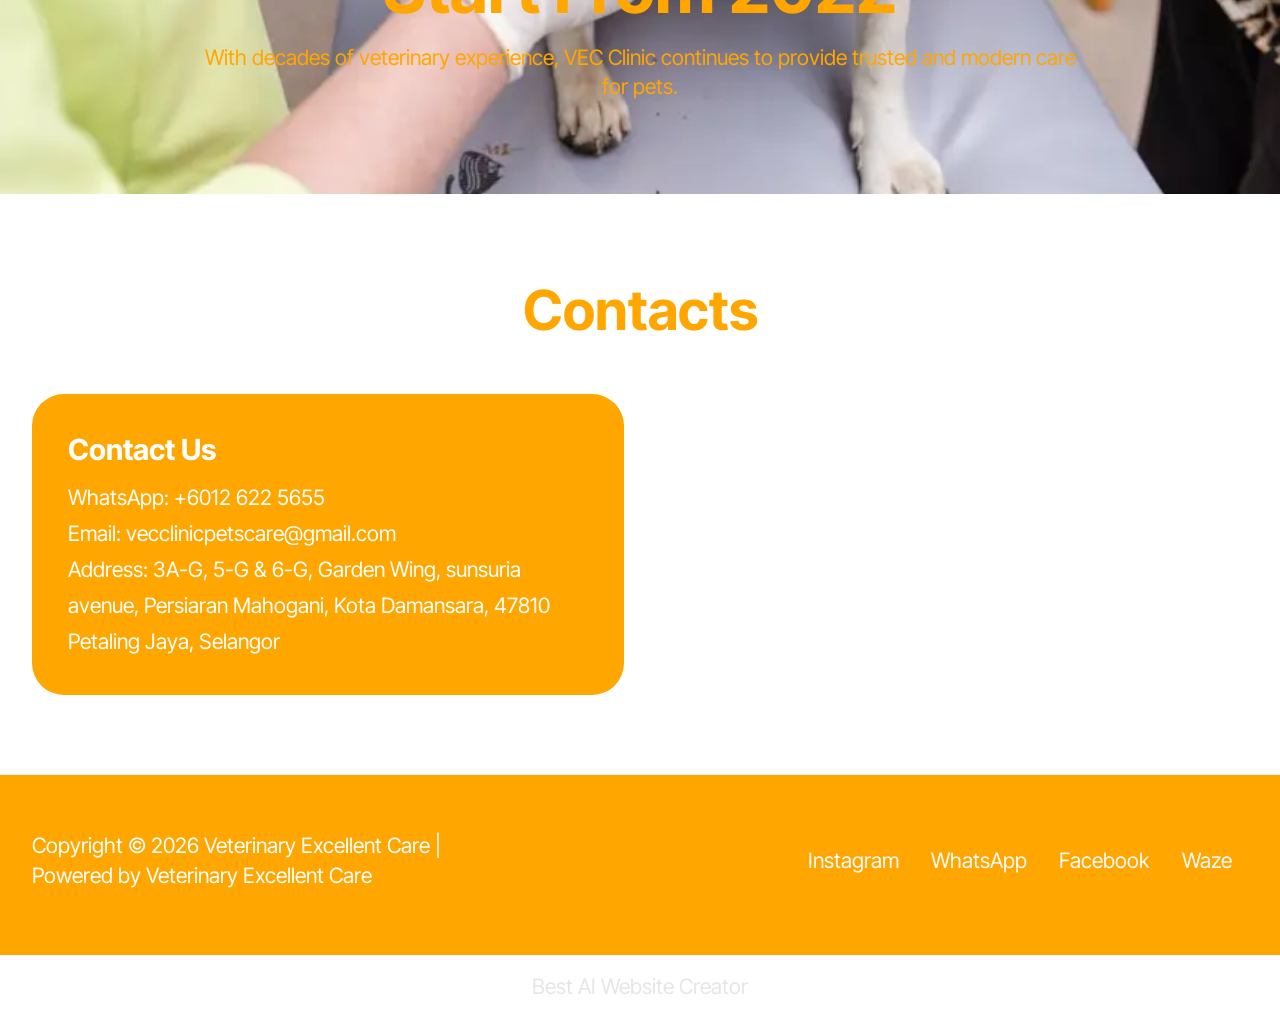
==== commit beb962fc: "create github pages" ====
--- a/index.html
+++ b/index.html
@@ -22,7 +22,7 @@
   <link rel="stylesheet" href="assets/theme/css/style.css">
   <link rel="preload" href="https://fonts.googleapis.com/css?family=Inter+Tight:100,200,300,400,500,600,700,800,900,100i,200i,300i,400i,500i,600i,700i,800i,900i&display=swap" as="style" onload="this.onload=null;this.rel='stylesheet'">
   <noscript><link rel="stylesheet" href="https://fonts.googleapis.com/css?family=Inter+Tight:100,200,300,400,500,600,700,800,900,100i,200i,300i,400i,500i,600i,700i,800i,900i&display=swap"></noscript>
-  <link rel="preload" as="style" href="assets/mobirise/css/mbr-additional.css?v=SPoaKN"><link rel="stylesheet" href="assets/mobirise/css/mbr-additional.css?v=SPoaKN" type="text/css">
+  <link rel="preload" as="style" href="assets/mobirise/css/mbr-additional.css?v=04hNOU"><link rel="stylesheet" href="assets/mobirise/css/mbr-additional.css?v=04hNOU" type="text/css">
 
   
   
@@ -33,15 +33,15 @@
   <section data-bs-version="5.1" class="menu menu5 cid-vfYHatQfMq" once="menu" id="menu05-k">
 	
 
-	<nav class="navbar navbar-dropdown navbar-fixed-top navbar-expand-lg">
+	<nav class="navbar navbar-dropdown navbar-expand-lg">
 		<div class="container">
 			<div class="navbar-brand">
 				<span class="navbar-logo">
 					
-						<img src="assets/images/2026-04-06-113440-removebg-preview.png" alt="Vec Clinic" style="height: 4.3rem;">
+						<a href="index.html"><img src="assets/images/2026-04-06-113440-removebg-preview.png" alt="Vec Clinic" style="height: 3.5rem;"></a>
 					
 				</span>
-				<span class="navbar-caption-wrap"><a class="navbar-caption text-secondary text-primary display-4" href="index.html">Vec Vertinary Clinic<br></a></span>
+				
 			</div>
 			<button class="navbar-toggler" type="button" data-toggle="collapse" data-bs-toggle="collapse" data-target="#navbarSupportedContent" data-bs-target="#navbarSupportedContent" aria-controls="navbarNavAltMarkup" aria-expanded="false" aria-label="Toggle navigation">
 				<div class="hamburger">
@@ -53,13 +53,13 @@
 			</button>
 			<div class="collapse navbar-collapse" id="navbarSupportedContent">
 				<ul class="navbar-nav nav-dropdown nav-right" data-app-modern-menu="true"><li class="nav-item">
-						<a class="nav-link link text-primary display-4" href="aboutus.html">About Us<br></a>
+						<a class="nav-link link text-secondary display-4" href="aboutus.html">About Us<br></a>
 					</li>
 					<li class="nav-item">
-						<a class="nav-link link text-primary display-4" href="services.html" aria-expanded="false">Services</a>
+						<a class="nav-link link text-secondary display-4" href="services.html" aria-expanded="false">Services</a>
 					</li>
 					<li class="nav-item">
-						<a class="nav-link link show text-primary display-4" href="findus.html" aria-expanded="false">Find Us<br></a>
+						<a class="nav-link link show text-secondary display-4" href="findus.html" aria-expanded="false">Find Us<br></a>
 					</li></ul>
 				
 			</div>
@@ -77,7 +77,7 @@
           <strong><br>VERTINARY EXCELLENT CARE</strong></h1>
         
         <p class="mbr-fonts-style mbr-text mbr-white mb-4 display-7">Trusted by pet owners, VEC Clinic for experienced veterinary expertise and high quality care</p>
-        <div class="mbr-section-btn"><a class="btn btn-white-outline display-7" href="https://api.whatsapp.com/send/?phone=60126225655&text=Hi%2C+can+I+schedule+an+appointment%3F&type=phone_number&app_absent=0">Contact Us</a></div>
+        <div class="mbr-section-btn"><a class="btn btn-white-outline display-4" href="https://api.whatsapp.com/send/?phone=60126225655&text=Hi%2C+can+I+schedule+an+appointment%3F&type=phone_number&app_absent=0">Contact Us</a></div>
       </div>
     </div>
   </div>
@@ -268,7 +268,7 @@
 
 <section data-bs-version="5.1" class="slider3 cid-vfZ4sFVakl" id="slider03-s">
     
-    <div class="carousel slide carousel-fade" id="vg5c0WM6vK" data-interval="5000" data-bs-interval="5000">
+    <div class="carousel slide carousel-fade" id="vg5k1363mx" data-interval="5000" data-bs-interval="5000">
         
         <div class="carousel-inner">
             
@@ -363,11 +363,11 @@
             </div>
             
         </div>
-        <a class="carousel-control carousel-control-prev" role="button" data-slide="prev" data-bs-slide="prev" href="#vg5c0WM6vK">
+        <a class="carousel-control carousel-control-prev" role="button" data-slide="prev" data-bs-slide="prev" href="#vg5k1363mx">
             <span class="mobi-mbri mobi-mbri-arrow-prev" aria-hidden="true"></span>
             <span class="sr-only visually-hidden">Previous</span>
         </a>
-        <a class="carousel-control carousel-control-next" role="button" data-slide="next" data-bs-slide="next" href="#vg5c0WM6vK">
+        <a class="carousel-control carousel-control-next" role="button" data-slide="next" data-bs-slide="next" href="#vg5k1363mx">
             <span class="mobi-mbri mobi-mbri-arrow-next" aria-hidden="true"></span>
             <span class="sr-only visually-hidden">Next</span>
         </a>
@@ -439,7 +439,8 @@
             </div>
         </div>
     </div>
-</section>
+</section><section class="display-7" style="padding: 0;align-items: center;justify-content: center;flex-wrap: wrap;    align-content: center;display: flex;position: relative;height: 4rem;"><a href="https://mobiri.se/4654930" style="flex: 1 1;height: 4rem;position: absolute;width: 100%;z-index: 1;"><img alt="" style="height: 4rem;" src="[data-uri]"></a><p style="margin: 0;text-align: center;" class="display-7">&#8204;</p><a style="z-index:1" href="https://mobirise.com/builder/ai-website-creator.html">Best AI Website Creator</a></section><script src="assets/bootstrap/js/bootstrap.bundle.min.js"></script>  <script src="assets/parallax/jarallax.js"></script>  <script src="assets/smoothscroll/smooth-scroll.js"></script>  <script src="assets/ytplayer/index.js"></script>  <script src="assets/dropdown/js/navbar-dropdown.js"></script>  <script src="assets/theme/js/script.js"></script>  
+  
   
 </body>
-</html>
+</html>
--- a/assets/mobirise/css/mbr-additional.css
+++ b/assets/mobirise/css/mbr-additional.css
@@ -147,7 +147,7 @@
   border-radius: 4px;
 }
 .bg-primary {
-  background-color: #ffa600 !important;
+  background-color: #e6e6e6 !important;
 }
 .bg-success {
   background-color: #3a341c !important;
@@ -163,9 +163,9 @@
 }
 .btn-primary,
 .btn-primary:active {
-  background-color: #ffa600 !important;
-  border-color: #ffa600 !important;
-  color: #ffffff !important;
+  background-color: #e6e6e6 !important;
+  border-color: #e6e6e6 !important;
+  color: #676767 !important;
   box-shadow: none;
 }
 .btn-primary:hover,
@@ -173,15 +173,15 @@
 .btn-primary.focus,
 .btn-primary.active {
   color: inherit;
-  background-color: #ffb833 !important;
-  border-color: #ffb833 !important;
+  background-color: #ffffff !important;
+  border-color: #ffffff !important;
   box-shadow: none;
 }
 .btn-primary.disabled,
 .btn-primary:disabled {
-  color: #ffffff !important;
-  background-color: #ffb833 !important;
-  border-color: #ffb833 !important;
+  color: #676767 !important;
+  background-color: #ffffff !important;
+  border-color: #ffffff !important;
 }
 .btn-secondary,
 .btn-secondary:active {
@@ -340,23 +340,23 @@
 .btn-primary-outline,
 .btn-primary-outline:active {
   background-color: transparent !important;
-  border-color: #ffa600;
-  color: #ffa600;
+  border-color: #e6e6e6;
+  color: #e6e6e6;
 }
 .btn-primary-outline:hover,
 .btn-primary-outline:focus,
 .btn-primary-outline.focus,
 .btn-primary-outline.active {
-  color: #a86e00 !important;
+  color: #bbbbbb !important;
   background-color: transparent !important;
-  border-color: #a86e00 !important;
+  border-color: #bbbbbb !important;
   box-shadow: none !important;
 }
 .btn-primary-outline.disabled,
 .btn-primary-outline:disabled {
-  color: #ffffff !important;
-  background-color: #ffa600 !important;
-  border-color: #ffa600 !important;
+  color: #676767 !important;
+  background-color: #e6e6e6 !important;
+  border-color: #e6e6e6 !important;
 }
 .btn-secondary-outline,
 .btn-secondary-outline:active {
@@ -506,7 +506,7 @@
   border-color: #fafafa !important;
 }
 .text-primary {
-  color: #ffa600 !important;
+  color: #e6e6e6 !important;
 }
 .text-secondary {
   color: #ffa600 !important;
@@ -532,7 +532,7 @@
 a.text-primary:hover,
 a.text-primary:focus,
 a.text-primary.active {
-  color: #996400 !important;
+  color: #b3b3b3 !important;
 }
 a.text-secondary:hover,
 a.text-secondary:focus,
@@ -583,7 +583,7 @@
   background-position: 0px 1.2em;
 }
 .nav-tabs .nav-link.active {
-  color: #ffa600;
+  color: #e6e6e6;
 }
 .nav-tabs .nav-link:not(.active) {
   color: #232323;
@@ -607,9 +607,9 @@
   border-radius: 100px !important;
 }
 .mbr-gallery-filter li.active .btn {
-  background-color: #ffa600;
-  border-color: #ffa600;
-  color: #ffffff;
+  background-color: #e6e6e6;
+  border-color: #e6e6e6;
+  color: #737373;
 }
 .mbr-gallery-filter li.active .btn:focus {
   box-shadow: none;
@@ -619,11 +619,11 @@
 }
 a,
 a:hover {
-  color: #ffa600;
+  color: #e6e6e6;
 }
 .mbr-plan-header.bg-primary .mbr-plan-subtitle,
 .mbr-plan-header.bg-primary .mbr-plan-price-desc {
-  color: #ffedcc;
+  color: #ffffff;
 }
 .mbr-plan-header.bg-success .mbr-plan-subtitle,
 .mbr-plan-header.bg-success .mbr-plan-price-desc {
@@ -658,7 +658,7 @@
 .form-control:hover,
 .form-control:focus {
   box-shadow: rgba(0, 0, 0, 0.07) 0px 1px 1px 0px, rgba(0, 0, 0, 0.07) 0px 1px 3px 0px, rgba(0, 0, 0, 0.03) 0px 0px 0px 1px;
-  border-color: #ffa600 !important;
+  border-color: #e6e6e6 !important;
 }
 .form-control:-webkit-input-placeholder {
   font-family: 'Inter Tight', sans-serif;
@@ -670,7 +670,7 @@
   font-size: 1.75rem;
 }
 blockquote {
-  border-color: #ffa600;
+  border-color: #e6e6e6;
 }
 /* Forms */
 .mbr-form .input-group-btn .btn {
@@ -688,14 +688,14 @@
 }
 .jq-selectbox li:hover,
 .jq-selectbox li.selected {
-  background-color: #ffa600;
-  color: #ffffff;
+  background-color: #e6e6e6;
+  color: #000000;
 }
 .jq-number__spin {
   transition: 0.25s ease;
 }
 .jq-number__spin:hover {
-  border-color: #ffa600;
+  border-color: #e6e6e6;
 }
 .jq-selectbox .jq-selectbox__trigger-arrow,
 .jq-number__spin.minus:after,
@@ -707,14 +707,14 @@
 .jq-selectbox:hover .jq-selectbox__trigger-arrow,
 .jq-number__spin.minus:hover:after,
 .jq-number__spin.plus:hover:after {
-  border-top-color: #ffa600;
-  border-bottom-color: #ffa600;
+  border-top-color: #e6e6e6;
+  border-bottom-color: #e6e6e6;
 }
 .xdsoft_datetimepicker .xdsoft_calendar td.xdsoft_default,
 .xdsoft_datetimepicker .xdsoft_calendar td.xdsoft_current,
 .xdsoft_datetimepicker .xdsoft_timepicker .xdsoft_time_box > div > div.xdsoft_current {
   color: #000000 !important;
-  background-color: #ffa600 !important;
+  background-color: #e6e6e6 !important;
   box-shadow: none !important;
 }
 .xdsoft_datetimepicker .xdsoft_calendar td:hover,
@@ -745,7 +745,7 @@
   top: 50%;
   left: 50%;
   transform: translateX(-50%) translateY(-50%);
-  background-image: url("data:image/svg+xml;charset=UTF-8,%3csvg width='32' height='32' viewBox='0 0 64 64' xmlns='http://www.w3.org/2000/svg' stroke='%23ffa600' %3e%3cg fill='none' fill-rule='evenodd'%3e%3cg transform='translate(16 16)' stroke-width='2'%3e%3ccircle stroke-opacity='.5' cx='16' cy='16' r='16'/%3e%3cpath d='M32 16c0-9.94-8.06-16-16-16'%3e%3canimateTransform attributeName='transform' type='rotate' from='0 16 16' to='360 16 16' dur='1s' repeatCount='indefinite'/%3e%3c/path%3e%3c/g%3e%3c/g%3e%3c/svg%3e");
+  background-image: url("data:image/svg+xml;charset=UTF-8,%3csvg width='32' height='32' viewBox='0 0 64 64' xmlns='http://www.w3.org/2000/svg' stroke='%23e6e6e6' %3e%3cg fill='none' fill-rule='evenodd'%3e%3cg transform='translate(16 16)' stroke-width='2'%3e%3ccircle stroke-opacity='.5' cx='16' cy='16' r='16'/%3e%3cpath d='M32 16c0-9.94-8.06-16-16-16'%3e%3canimateTransform attributeName='transform' type='rotate' from='0 16 16' to='360 16 16' dur='1s' repeatCount='indefinite'/%3e%3c/path%3e%3c/g%3e%3c/g%3e%3c/svg%3e");
 }
 section.lazy-placeholder:after {
   opacity: 0.5;
@@ -907,7 +907,7 @@
   height: 90px;
   padding: 0.5rem 0.6rem 0.5rem 1rem;
   flex-wrap: nowrap;
-  background: rgba(255, 255, 255, 0) !important;
+  background: rgba(255, 255, 255, 0.8) !important;
   left: 0;
   right: 0;
   -webkit-box-pack: justify;
@@ -948,7 +948,7 @@
   transition: 0.3s all !important;
   min-width: auto;
   background: #ffffff;
-  background: rgba(255, 255, 255, 0) !important;
+  background: rgba(255, 255, 255, 0.8) !important;
 }
 .cid-vfYHatQfMq .nav-item:focus,
 .cid-vfYHatQfMq .nav-link:focus {
@@ -1012,7 +1012,7 @@
 }
 @media (min-width: 992px) {
   .cid-vfYHatQfMq .navbar.collapsed.opened:not(.navbar-short) .navbar-collapse {
-    max-height: calc(98.5vh - 4.3rem);
+    max-height: calc(98.5vh - 3.5rem);
   }
 }
 .cid-vfYHatQfMq .navbar.collapsed .dropdown-menu .dropdown-submenu {
@@ -1276,8 +1276,8 @@
     border-radius: 1.5rem;
     background: #ffffff;
     opacity: 1;
-    border-color: rgba(255, 255, 255, 0) !important;
-    background: rgba(255, 255, 255, 0) !important;
+    border-color: rgba(255, 255, 255, 0.8) !important;
+    background: rgba(255, 255, 255, 0.8) !important;
     backdrop-filter: blur(8px);
   }
   .cid-vfYHatQfMq .navbar-nav .nav-item .nav-link::after {
@@ -1385,10 +1385,10 @@
 .cid-vfYHhNfDZJ .mbr-text,
 .cid-vfYHhNfDZJ .mbr-section-btn {
   text-align: center;
-  color: #ffa600;
+  color: #ffffff;
 }
 .cid-vfYHhNfDZJ .mbr-section-title {
-  color: #ffa600;
+  color: #ffffff;
 }
 .cid-vfYyRSTMgO {
   padding-top: 6rem;
@@ -2005,7 +2005,7 @@
   height: 90px;
   padding: 0.5rem 0.6rem 0.5rem 1rem;
   flex-wrap: nowrap;
-  background: rgba(255, 255, 255, 0) !important;
+  background: rgba(255, 255, 255, 0.8) !important;
   left: 0;
   right: 0;
   -webkit-box-pack: justify;
@@ -2046,7 +2046,7 @@
   transition: 0.3s all !important;
   min-width: auto;
   background: #ffffff;
-  background: rgba(255, 255, 255, 0) !important;
+  background: rgba(255, 255, 255, 0.8) !important;
 }
 .cid-vfYHatQfMq .nav-item:focus,
 .cid-vfYHatQfMq .nav-link:focus {
@@ -2110,7 +2110,7 @@
 }
 @media (min-width: 992px) {
   .cid-vfYHatQfMq .navbar.collapsed.opened:not(.navbar-short) .navbar-collapse {
-    max-height: calc(98.5vh - 4.3rem);
+    max-height: calc(98.5vh - 3.5rem);
   }
 }
 .cid-vfYHatQfMq .navbar.collapsed .dropdown-menu .dropdown-submenu {
@@ -2374,8 +2374,8 @@
     border-radius: 1.5rem;
     background: #ffffff;
     opacity: 1;
-    border-color: rgba(255, 255, 255, 0) !important;
-    background: rgba(255, 255, 255, 0) !important;
+    border-color: rgba(255, 255, 255, 0.8) !important;
+    background: rgba(255, 255, 255, 0.8) !important;
     backdrop-filter: blur(8px);
   }
   .cid-vfYHatQfMq .navbar-nav .nav-item .nav-link::after {
@@ -2442,7 +2442,7 @@
 .cid-vfYNJ5KilX {
   padding-top: 8rem;
   padding-bottom: 3rem;
-  background-color: #ffffff;
+  background-color: #f7f7f7;
 }
 .cid-vfYNJ5KilX .mbr-fallback-image.disabled {
   display: none;
@@ -2831,7 +2831,7 @@
   height: 90px;
   padding: 0.5rem 0.6rem 0.5rem 1rem;
   flex-wrap: nowrap;
-  background: rgba(255, 255, 255, 0) !important;
+  background: rgba(255, 255, 255, 0.8) !important;
   left: 0;
   right: 0;
   -webkit-box-pack: justify;
@@ -2872,7 +2872,7 @@
   transition: 0.3s all !important;
   min-width: auto;
   background: #ffffff;
-  background: rgba(255, 255, 255, 0) !important;
+  background: rgba(255, 255, 255, 0.8) !important;
 }
 .cid-vfYHatQfMq .nav-item:focus,
 .cid-vfYHatQfMq .nav-link:focus {
@@ -2936,7 +2936,7 @@
 }
 @media (min-width: 992px) {
   .cid-vfYHatQfMq .navbar.collapsed.opened:not(.navbar-short) .navbar-collapse {
-    max-height: calc(98.5vh - 4.3rem);
+    max-height: calc(98.5vh - 3.5rem);
   }
 }
 .cid-vfYHatQfMq .navbar.collapsed .dropdown-menu .dropdown-submenu {
@@ -3200,8 +3200,8 @@
     border-radius: 1.5rem;
     background: #ffffff;
     opacity: 1;
-    border-color: rgba(255, 255, 255, 0) !important;
-    background: rgba(255, 255, 255, 0) !important;
+    border-color: rgba(255, 255, 255, 0.8) !important;
+    background: rgba(255, 255, 255, 0.8) !important;
     backdrop-filter: blur(8px);
   }
   .cid-vfYHatQfMq .navbar-nav .nav-item .nav-link::after {
@@ -3268,7 +3268,7 @@
 .cid-vfZ62n0aLY {
   padding-top: 6rem;
   padding-bottom: 6rem;
-  background-color: #edefeb;
+  background-color: #ffffff;
 }
 .cid-vfZ62n0aLY img,
 .cid-vfZ62n0aLY .item-img {
@@ -3688,7 +3688,7 @@
   height: 90px;
   padding: 0.5rem 0.6rem 0.5rem 1rem;
   flex-wrap: nowrap;
-  background: rgba(255, 255, 255, 0) !important;
+  background: rgba(255, 255, 255, 0.8) !important;
   left: 0;
   right: 0;
   -webkit-box-pack: justify;
@@ -3729,7 +3729,7 @@
   transition: 0.3s all !important;
   min-width: auto;
   background: #ffffff;
-  background: rgba(255, 255, 255, 0) !important;
+  background: rgba(255, 255, 255, 0.8) !important;
 }
 .cid-vfYHatQfMq .nav-item:focus,
 .cid-vfYHatQfMq .nav-link:focus {
@@ -3793,7 +3793,7 @@
 }
 @media (min-width: 992px) {
   .cid-vfYHatQfMq .navbar.collapsed.opened:not(.navbar-short) .navbar-collapse {
-    max-height: calc(98.5vh - 4.3rem);
+    max-height: calc(98.5vh - 3.5rem);
   }
 }
 .cid-vfYHatQfMq .navbar.collapsed .dropdown-menu .dropdown-submenu {
@@ -4057,8 +4057,8 @@
     border-radius: 1.5rem;
     background: #ffffff;
     opacity: 1;
-    border-color: rgba(255, 255, 255, 0) !important;
-    background: rgba(255, 255, 255, 0) !important;
+    border-color: rgba(255, 255, 255, 0.8) !important;
+    background: rgba(255, 255, 255, 0.8) !important;
     backdrop-filter: blur(8px);
   }
   .cid-vfYHatQfMq .navbar-nav .nav-item .nav-link::after {
@@ -4403,7 +4403,7 @@
   height: 90px;
   padding: 0.5rem 0.6rem 0.5rem 1rem;
   flex-wrap: nowrap;
-  background: rgba(255, 255, 255, 0) !important;
+  background: rgba(255, 255, 255, 0.8) !important;
   left: 0;
   right: 0;
   -webkit-box-pack: justify;
@@ -4444,7 +4444,7 @@
   transition: 0.3s all !important;
   min-width: auto;
   background: #ffffff;
-  background: rgba(255, 255, 255, 0) !important;
+  background: rgba(255, 255, 255, 0.8) !important;
 }
 .cid-vfYHatQfMq .nav-item:focus,
 .cid-vfYHatQfMq .nav-link:focus {
@@ -4508,7 +4508,7 @@
 }
 @media (min-width: 992px) {
   .cid-vfYHatQfMq .navbar.collapsed.opened:not(.navbar-short) .navbar-collapse {
-    max-height: calc(98.5vh - 4.3rem);
+    max-height: calc(98.5vh - 3.5rem);
   }
 }
 .cid-vfYHatQfMq .navbar.collapsed .dropdown-menu .dropdown-submenu {
@@ -4772,8 +4772,8 @@
     border-radius: 1.5rem;
     background: #ffffff;
     opacity: 1;
-    border-color: rgba(255, 255, 255, 0) !important;
-    background: rgba(255, 255, 255, 0) !important;
+    border-color: rgba(255, 255, 255, 0.8) !important;
+    background: rgba(255, 255, 255, 0.8) !important;
     backdrop-filter: blur(8px);
   }
   .cid-vfYHatQfMq .navbar-nav .nav-item .nav-link::after {
@@ -5104,7 +5104,7 @@
   height: 90px;
   padding: 0.5rem 0.6rem 0.5rem 1rem;
   flex-wrap: nowrap;
-  background: rgba(255, 255, 255, 0) !important;
+  background: rgba(255, 255, 255, 0.8) !important;
   left: 0;
   right: 0;
   -webkit-box-pack: justify;
@@ -5145,7 +5145,7 @@
   transition: 0.3s all !important;
   min-width: auto;
   background: #ffffff;
-  background: rgba(255, 255, 255, 0) !important;
+  background: rgba(255, 255, 255, 0.8) !important;
 }
 .cid-vfYHatQfMq .nav-item:focus,
 .cid-vfYHatQfMq .nav-link:focus {
@@ -5209,7 +5209,7 @@
 }
 @media (min-width: 992px) {
   .cid-vfYHatQfMq .navbar.collapsed.opened:not(.navbar-short) .navbar-collapse {
-    max-height: calc(98.5vh - 4.3rem);
+    max-height: calc(98.5vh - 3.5rem);
   }
 }
 .cid-vfYHatQfMq .navbar.collapsed .dropdown-menu .dropdown-submenu {
@@ -5473,8 +5473,8 @@
     border-radius: 1.5rem;
     background: #ffffff;
     opacity: 1;
-    border-color: rgba(255, 255, 255, 0) !important;
-    background: rgba(255, 255, 255, 0) !important;
+    border-color: rgba(255, 255, 255, 0.8) !important;
+    background: rgba(255, 255, 255, 0.8) !important;
     backdrop-filter: blur(8px);
   }
   .cid-vfYHatQfMq .navbar-nav .nav-item .nav-link::after {
@@ -5805,7 +5805,7 @@
   height: 90px;
   padding: 0.5rem 0.6rem 0.5rem 1rem;
   flex-wrap: nowrap;
-  background: rgba(255, 255, 255, 0) !important;
+  background: rgba(255, 255, 255, 0.8) !important;
   left: 0;
   right: 0;
   -webkit-box-pack: justify;
@@ -5846,7 +5846,7 @@
   transition: 0.3s all !important;
   min-width: auto;
   background: #ffffff;
-  background: rgba(255, 255, 255, 0) !important;
+  background: rgba(255, 255, 255, 0.8) !important;
 }
 .cid-vfYHatQfMq .nav-item:focus,
 .cid-vfYHatQfMq .nav-link:focus {
@@ -5910,7 +5910,7 @@
 }
 @media (min-width: 992px) {
   .cid-vfYHatQfMq .navbar.collapsed.opened:not(.navbar-short) .navbar-collapse {
-    max-height: calc(98.5vh - 4.3rem);
+    max-height: calc(98.5vh - 3.5rem);
   }
 }
 .cid-vfYHatQfMq .navbar.collapsed .dropdown-menu .dropdown-submenu {
@@ -6174,8 +6174,8 @@
     border-radius: 1.5rem;
     background: #ffffff;
     opacity: 1;
-    border-color: rgba(255, 255, 255, 0) !important;
-    background: rgba(255, 255, 255, 0) !important;
+    border-color: rgba(255, 255, 255, 0.8) !important;
+    background: rgba(255, 255, 255, 0.8) !important;
     backdrop-filter: blur(8px);
   }
   .cid-vfYHatQfMq .navbar-nav .nav-item .nav-link::after {
--- a/assets/mobirise/css/mbr-additional.css
+++ b/assets/mobirise/css/mbr-additional.css
@@ -147,7 +147,7 @@
   border-radius: 4px;
 }
 .bg-primary {
-  background-color: #ffa600 !important;
+  background-color: #e6e6e6 !important;
 }
 .bg-success {
   background-color: #3a341c !important;
@@ -163,9 +163,9 @@
 }
 .btn-primary,
 .btn-primary:active {
-  background-color: #ffa600 !important;
-  border-color: #ffa600 !important;
-  color: #ffffff !important;
+  background-color: #e6e6e6 !important;
+  border-color: #e6e6e6 !important;
+  color: #676767 !important;
   box-shadow: none;
 }
 .btn-primary:hover,
@@ -173,15 +173,15 @@
 .btn-primary.focus,
 .btn-primary.active {
   color: inherit;
-  background-color: #ffb833 !important;
-  border-color: #ffb833 !important;
+  background-color: #ffffff !important;
+  border-color: #ffffff !important;
   box-shadow: none;
 }
 .btn-primary.disabled,
 .btn-primary:disabled {
-  color: #ffffff !important;
-  background-color: #ffb833 !important;
-  border-color: #ffb833 !important;
+  color: #676767 !important;
+  background-color: #ffffff !important;
+  border-color: #ffffff !important;
 }
 .btn-secondary,
 .btn-secondary:active {
@@ -340,23 +340,23 @@
 .btn-primary-outline,
 .btn-primary-outline:active {
   background-color: transparent !important;
-  border-color: #ffa600;
-  color: #ffa600;
+  border-color: #e6e6e6;
+  color: #e6e6e6;
 }
 .btn-primary-outline:hover,
 .btn-primary-outline:focus,
 .btn-primary-outline.focus,
 .btn-primary-outline.active {
-  color: #a86e00 !important;
+  color: #bbbbbb !important;
   background-color: transparent !important;
-  border-color: #a86e00 !important;
+  border-color: #bbbbbb !important;
   box-shadow: none !important;
 }
 .btn-primary-outline.disabled,
 .btn-primary-outline:disabled {
-  color: #ffffff !important;
-  background-color: #ffa600 !important;
-  border-color: #ffa600 !important;
+  color: #676767 !important;
+  background-color: #e6e6e6 !important;
+  border-color: #e6e6e6 !important;
 }
 .btn-secondary-outline,
 .btn-secondary-outline:active {
@@ -506,7 +506,7 @@
   border-color: #fafafa !important;
 }
 .text-primary {
-  color: #ffa600 !important;
+  color: #e6e6e6 !important;
 }
 .text-secondary {
   color: #ffa600 !important;
@@ -532,7 +532,7 @@
 a.text-primary:hover,
 a.text-primary:focus,
 a.text-primary.active {
-  color: #996400 !important;
+  color: #b3b3b3 !important;
 }
 a.text-secondary:hover,
 a.text-secondary:focus,
@@ -583,7 +583,7 @@
   background-position: 0px 1.2em;
 }
 .nav-tabs .nav-link.active {
-  color: #ffa600;
+  color: #e6e6e6;
 }
 .nav-tabs .nav-link:not(.active) {
   color: #232323;
@@ -607,9 +607,9 @@
   border-radius: 100px !important;
 }
 .mbr-gallery-filter li.active .btn {
-  background-color: #ffa600;
-  border-color: #ffa600;
-  color: #ffffff;
+  background-color: #e6e6e6;
+  border-color: #e6e6e6;
+  color: #737373;
 }
 .mbr-gallery-filter li.active .btn:focus {
   box-shadow: none;
@@ -619,11 +619,11 @@
 }
 a,
 a:hover {
-  color: #ffa600;
+  color: #e6e6e6;
 }
 .mbr-plan-header.bg-primary .mbr-plan-subtitle,
 .mbr-plan-header.bg-primary .mbr-plan-price-desc {
-  color: #ffedcc;
+  color: #ffffff;
 }
 .mbr-plan-header.bg-success .mbr-plan-subtitle,
 .mbr-plan-header.bg-success .mbr-plan-price-desc {
@@ -658,7 +658,7 @@
 .form-control:hover,
 .form-control:focus {
   box-shadow: rgba(0, 0, 0, 0.07) 0px 1px 1px 0px, rgba(0, 0, 0, 0.07) 0px 1px 3px 0px, rgba(0, 0, 0, 0.03) 0px 0px 0px 1px;
-  border-color: #ffa600 !important;
+  border-color: #e6e6e6 !important;
 }
 .form-control:-webkit-input-placeholder {
   font-family: 'Inter Tight', sans-serif;
@@ -670,7 +670,7 @@
   font-size: 1.75rem;
 }
 blockquote {
-  border-color: #ffa600;
+  border-color: #e6e6e6;
 }
 /* Forms */
 .mbr-form .input-group-btn .btn {
@@ -688,14 +688,14 @@
 }
 .jq-selectbox li:hover,
 .jq-selectbox li.selected {
-  background-color: #ffa600;
-  color: #ffffff;
+  background-color: #e6e6e6;
+  color: #000000;
 }
 .jq-number__spin {
   transition: 0.25s ease;
 }
 .jq-number__spin:hover {
-  border-color: #ffa600;
+  border-color: #e6e6e6;
 }
 .jq-selectbox .jq-selectbox__trigger-arrow,
 .jq-number__spin.minus:after,
@@ -707,14 +707,14 @@
 .jq-selectbox:hover .jq-selectbox__trigger-arrow,
 .jq-number__spin.minus:hover:after,
 .jq-number__spin.plus:hover:after {
-  border-top-color: #ffa600;
-  border-bottom-color: #ffa600;
+  border-top-color: #e6e6e6;
+  border-bottom-color: #e6e6e6;
 }
 .xdsoft_datetimepicker .xdsoft_calendar td.xdsoft_default,
 .xdsoft_datetimepicker .xdsoft_calendar td.xdsoft_current,
 .xdsoft_datetimepicker .xdsoft_timepicker .xdsoft_time_box > div > div.xdsoft_current {
   color: #000000 !important;
-  background-color: #ffa600 !important;
+  background-color: #e6e6e6 !important;
   box-shadow: none !important;
 }
 .xdsoft_datetimepicker .xdsoft_calendar td:hover,
@@ -745,7 +745,7 @@
   top: 50%;
   left: 50%;
   transform: translateX(-50%) translateY(-50%);
-  background-image: url("data:image/svg+xml;charset=UTF-8,%3csvg width='32' height='32' viewBox='0 0 64 64' xmlns='http://www.w3.org/2000/svg' stroke='%23ffa600' %3e%3cg fill='none' fill-rule='evenodd'%3e%3cg transform='translate(16 16)' stroke-width='2'%3e%3ccircle stroke-opacity='.5' cx='16' cy='16' r='16'/%3e%3cpath d='M32 16c0-9.94-8.06-16-16-16'%3e%3canimateTransform attributeName='transform' type='rotate' from='0 16 16' to='360 16 16' dur='1s' repeatCount='indefinite'/%3e%3c/path%3e%3c/g%3e%3c/g%3e%3c/svg%3e");
+  background-image: url("data:image/svg+xml;charset=UTF-8,%3csvg width='32' height='32' viewBox='0 0 64 64' xmlns='http://www.w3.org/2000/svg' stroke='%23e6e6e6' %3e%3cg fill='none' fill-rule='evenodd'%3e%3cg transform='translate(16 16)' stroke-width='2'%3e%3ccircle stroke-opacity='.5' cx='16' cy='16' r='16'/%3e%3cpath d='M32 16c0-9.94-8.06-16-16-16'%3e%3canimateTransform attributeName='transform' type='rotate' from='0 16 16' to='360 16 16' dur='1s' repeatCount='indefinite'/%3e%3c/path%3e%3c/g%3e%3c/g%3e%3c/svg%3e");
 }
 section.lazy-placeholder:after {
   opacity: 0.5;
@@ -907,7 +907,7 @@
   height: 90px;
   padding: 0.5rem 0.6rem 0.5rem 1rem;
   flex-wrap: nowrap;
-  background: rgba(255, 255, 255, 0) !important;
+  background: rgba(255, 255, 255, 0.8) !important;
   left: 0;
   right: 0;
   -webkit-box-pack: justify;
@@ -948,7 +948,7 @@
   transition: 0.3s all !important;
   min-width: auto;
   background: #ffffff;
-  background: rgba(255, 255, 255, 0) !important;
+  background: rgba(255, 255, 255, 0.8) !important;
 }
 .cid-vfYHatQfMq .nav-item:focus,
 .cid-vfYHatQfMq .nav-link:focus {
@@ -1012,7 +1012,7 @@
 }
 @media (min-width: 992px) {
   .cid-vfYHatQfMq .navbar.collapsed.opened:not(.navbar-short) .navbar-collapse {
-    max-height: calc(98.5vh - 4.3rem);
+    max-height: calc(98.5vh - 3.5rem);
   }
 }
 .cid-vfYHatQfMq .navbar.collapsed .dropdown-menu .dropdown-submenu {
@@ -1276,8 +1276,8 @@
     border-radius: 1.5rem;
     background: #ffffff;
     opacity: 1;
-    border-color: rgba(255, 255, 255, 0) !important;
-    background: rgba(255, 255, 255, 0) !important;
+    border-color: rgba(255, 255, 255, 0.8) !important;
+    background: rgba(255, 255, 255, 0.8) !important;
     backdrop-filter: blur(8px);
   }
   .cid-vfYHatQfMq .navbar-nav .nav-item .nav-link::after {
@@ -1385,10 +1385,10 @@
 .cid-vfYHhNfDZJ .mbr-text,
 .cid-vfYHhNfDZJ .mbr-section-btn {
   text-align: center;
-  color: #ffa600;
+  color: #ffffff;
 }
 .cid-vfYHhNfDZJ .mbr-section-title {
-  color: #ffa600;
+  color: #ffffff;
 }
 .cid-vfYyRSTMgO {
   padding-top: 6rem;
@@ -2005,7 +2005,7 @@
   height: 90px;
   padding: 0.5rem 0.6rem 0.5rem 1rem;
   flex-wrap: nowrap;
-  background: rgba(255, 255, 255, 0) !important;
+  background: rgba(255, 255, 255, 0.8) !important;
   left: 0;
   right: 0;
   -webkit-box-pack: justify;
@@ -2046,7 +2046,7 @@
   transition: 0.3s all !important;
   min-width: auto;
   background: #ffffff;
-  background: rgba(255, 255, 255, 0) !important;
+  background: rgba(255, 255, 255, 0.8) !important;
 }
 .cid-vfYHatQfMq .nav-item:focus,
 .cid-vfYHatQfMq .nav-link:focus {
@@ -2110,7 +2110,7 @@
 }
 @media (min-width: 992px) {
   .cid-vfYHatQfMq .navbar.collapsed.opened:not(.navbar-short) .navbar-collapse {
-    max-height: calc(98.5vh - 4.3rem);
+    max-height: calc(98.5vh - 3.5rem);
   }
 }
 .cid-vfYHatQfMq .navbar.collapsed .dropdown-menu .dropdown-submenu {
@@ -2374,8 +2374,8 @@
     border-radius: 1.5rem;
     background: #ffffff;
     opacity: 1;
-    border-color: rgba(255, 255, 255, 0) !important;
-    background: rgba(255, 255, 255, 0) !important;
+    border-color: rgba(255, 255, 255, 0.8) !important;
+    background: rgba(255, 255, 255, 0.8) !important;
     backdrop-filter: blur(8px);
   }
   .cid-vfYHatQfMq .navbar-nav .nav-item .nav-link::after {
@@ -2442,7 +2442,7 @@
 .cid-vfYNJ5KilX {
   padding-top: 8rem;
   padding-bottom: 3rem;
-  background-color: #ffffff;
+  background-color: #f7f7f7;
 }
 .cid-vfYNJ5KilX .mbr-fallback-image.disabled {
   display: none;
@@ -2831,7 +2831,7 @@
   height: 90px;
   padding: 0.5rem 0.6rem 0.5rem 1rem;
   flex-wrap: nowrap;
-  background: rgba(255, 255, 255, 0) !important;
+  background: rgba(255, 255, 255, 0.8) !important;
   left: 0;
   right: 0;
   -webkit-box-pack: justify;
@@ -2872,7 +2872,7 @@
   transition: 0.3s all !important;
   min-width: auto;
   background: #ffffff;
-  background: rgba(255, 255, 255, 0) !important;
+  background: rgba(255, 255, 255, 0.8) !important;
 }
 .cid-vfYHatQfMq .nav-item:focus,
 .cid-vfYHatQfMq .nav-link:focus {
@@ -2936,7 +2936,7 @@
 }
 @media (min-width: 992px) {
   .cid-vfYHatQfMq .navbar.collapsed.opened:not(.navbar-short) .navbar-collapse {
-    max-height: calc(98.5vh - 4.3rem);
+    max-height: calc(98.5vh - 3.5rem);
   }
 }
 .cid-vfYHatQfMq .navbar.collapsed .dropdown-menu .dropdown-submenu {
@@ -3200,8 +3200,8 @@
     border-radius: 1.5rem;
     background: #ffffff;
     opacity: 1;
-    border-color: rgba(255, 255, 255, 0) !important;
-    background: rgba(255, 255, 255, 0) !important;
+    border-color: rgba(255, 255, 255, 0.8) !important;
+    background: rgba(255, 255, 255, 0.8) !important;
     backdrop-filter: blur(8px);
   }
   .cid-vfYHatQfMq .navbar-nav .nav-item .nav-link::after {
@@ -3268,7 +3268,7 @@
 .cid-vfZ62n0aLY {
   padding-top: 6rem;
   padding-bottom: 6rem;
-  background-color: #edefeb;
+  background-color: #ffffff;
 }
 .cid-vfZ62n0aLY img,
 .cid-vfZ62n0aLY .item-img {
@@ -3688,7 +3688,7 @@
   height: 90px;
   padding: 0.5rem 0.6rem 0.5rem 1rem;
   flex-wrap: nowrap;
-  background: rgba(255, 255, 255, 0) !important;
+  background: rgba(255, 255, 255, 0.8) !important;
   left: 0;
   right: 0;
   -webkit-box-pack: justify;
@@ -3729,7 +3729,7 @@
   transition: 0.3s all !important;
   min-width: auto;
   background: #ffffff;
-  background: rgba(255, 255, 255, 0) !important;
+  background: rgba(255, 255, 255, 0.8) !important;
 }
 .cid-vfYHatQfMq .nav-item:focus,
 .cid-vfYHatQfMq .nav-link:focus {
@@ -3793,7 +3793,7 @@
 }
 @media (min-width: 992px) {
   .cid-vfYHatQfMq .navbar.collapsed.opened:not(.navbar-short) .navbar-collapse {
-    max-height: calc(98.5vh - 4.3rem);
+    max-height: calc(98.5vh - 3.5rem);
   }
 }
 .cid-vfYHatQfMq .navbar.collapsed .dropdown-menu .dropdown-submenu {
@@ -4057,8 +4057,8 @@
     border-radius: 1.5rem;
     background: #ffffff;
     opacity: 1;
-    border-color: rgba(255, 255, 255, 0) !important;
-    background: rgba(255, 255, 255, 0) !important;
+    border-color: rgba(255, 255, 255, 0.8) !important;
+    background: rgba(255, 255, 255, 0.8) !important;
     backdrop-filter: blur(8px);
   }
   .cid-vfYHatQfMq .navbar-nav .nav-item .nav-link::after {
@@ -4403,7 +4403,7 @@
   height: 90px;
   padding: 0.5rem 0.6rem 0.5rem 1rem;
   flex-wrap: nowrap;
-  background: rgba(255, 255, 255, 0) !important;
+  background: rgba(255, 255, 255, 0.8) !important;
   left: 0;
   right: 0;
   -webkit-box-pack: justify;
@@ -4444,7 +4444,7 @@
   transition: 0.3s all !important;
   min-width: auto;
   background: #ffffff;
-  background: rgba(255, 255, 255, 0) !important;
+  background: rgba(255, 255, 255, 0.8) !important;
 }
 .cid-vfYHatQfMq .nav-item:focus,
 .cid-vfYHatQfMq .nav-link:focus {
@@ -4508,7 +4508,7 @@
 }
 @media (min-width: 992px) {
   .cid-vfYHatQfMq .navbar.collapsed.opened:not(.navbar-short) .navbar-collapse {
-    max-height: calc(98.5vh - 4.3rem);
+    max-height: calc(98.5vh - 3.5rem);
   }
 }
 .cid-vfYHatQfMq .navbar.collapsed .dropdown-menu .dropdown-submenu {
@@ -4772,8 +4772,8 @@
     border-radius: 1.5rem;
     background: #ffffff;
     opacity: 1;
-    border-color: rgba(255, 255, 255, 0) !important;
-    background: rgba(255, 255, 255, 0) !important;
+    border-color: rgba(255, 255, 255, 0.8) !important;
+    background: rgba(255, 255, 255, 0.8) !important;
     backdrop-filter: blur(8px);
   }
   .cid-vfYHatQfMq .navbar-nav .nav-item .nav-link::after {
@@ -5104,7 +5104,7 @@
   height: 90px;
   padding: 0.5rem 0.6rem 0.5rem 1rem;
   flex-wrap: nowrap;
-  background: rgba(255, 255, 255, 0) !important;
+  background: rgba(255, 255, 255, 0.8) !important;
   left: 0;
   right: 0;
   -webkit-box-pack: justify;
@@ -5145,7 +5145,7 @@
   transition: 0.3s all !important;
   min-width: auto;
   background: #ffffff;
-  background: rgba(255, 255, 255, 0) !important;
+  background: rgba(255, 255, 255, 0.8) !important;
 }
 .cid-vfYHatQfMq .nav-item:focus,
 .cid-vfYHatQfMq .nav-link:focus {
@@ -5209,7 +5209,7 @@
 }
 @media (min-width: 992px) {
   .cid-vfYHatQfMq .navbar.collapsed.opened:not(.navbar-short) .navbar-collapse {
-    max-height: calc(98.5vh - 4.3rem);
+    max-height: calc(98.5vh - 3.5rem);
   }
 }
 .cid-vfYHatQfMq .navbar.collapsed .dropdown-menu .dropdown-submenu {
@@ -5473,8 +5473,8 @@
     border-radius: 1.5rem;
     background: #ffffff;
     opacity: 1;
-    border-color: rgba(255, 255, 255, 0) !important;
-    background: rgba(255, 255, 255, 0) !important;
+    border-color: rgba(255, 255, 255, 0.8) !important;
+    background: rgba(255, 255, 255, 0.8) !important;
     backdrop-filter: blur(8px);
   }
   .cid-vfYHatQfMq .navbar-nav .nav-item .nav-link::after {
@@ -5805,7 +5805,7 @@
   height: 90px;
   padding: 0.5rem 0.6rem 0.5rem 1rem;
   flex-wrap: nowrap;
-  background: rgba(255, 255, 255, 0) !important;
+  background: rgba(255, 255, 255, 0.8) !important;
   left: 0;
   right: 0;
   -webkit-box-pack: justify;
@@ -5846,7 +5846,7 @@
   transition: 0.3s all !important;
   min-width: auto;
   background: #ffffff;
-  background: rgba(255, 255, 255, 0) !important;
+  background: rgba(255, 255, 255, 0.8) !important;
 }
 .cid-vfYHatQfMq .nav-item:focus,
 .cid-vfYHatQfMq .nav-link:focus {
@@ -5910,7 +5910,7 @@
 }
 @media (min-width: 992px) {
   .cid-vfYHatQfMq .navbar.collapsed.opened:not(.navbar-short) .navbar-collapse {
-    max-height: calc(98.5vh - 4.3rem);
+    max-height: calc(98.5vh - 3.5rem);
   }
 }
 .cid-vfYHatQfMq .navbar.collapsed .dropdown-menu .dropdown-submenu {
@@ -6174,8 +6174,8 @@
     border-radius: 1.5rem;
     background: #ffffff;
     opacity: 1;
-    border-color: rgba(255, 255, 255, 0) !important;
-    background: rgba(255, 255, 255, 0) !important;
+    border-color: rgba(255, 255, 255, 0.8) !important;
+    background: rgba(255, 255, 255, 0.8) !important;
     backdrop-filter: blur(8px);
   }
   .cid-vfYHatQfMq .navbar-nav .nav-item .nav-link::after {
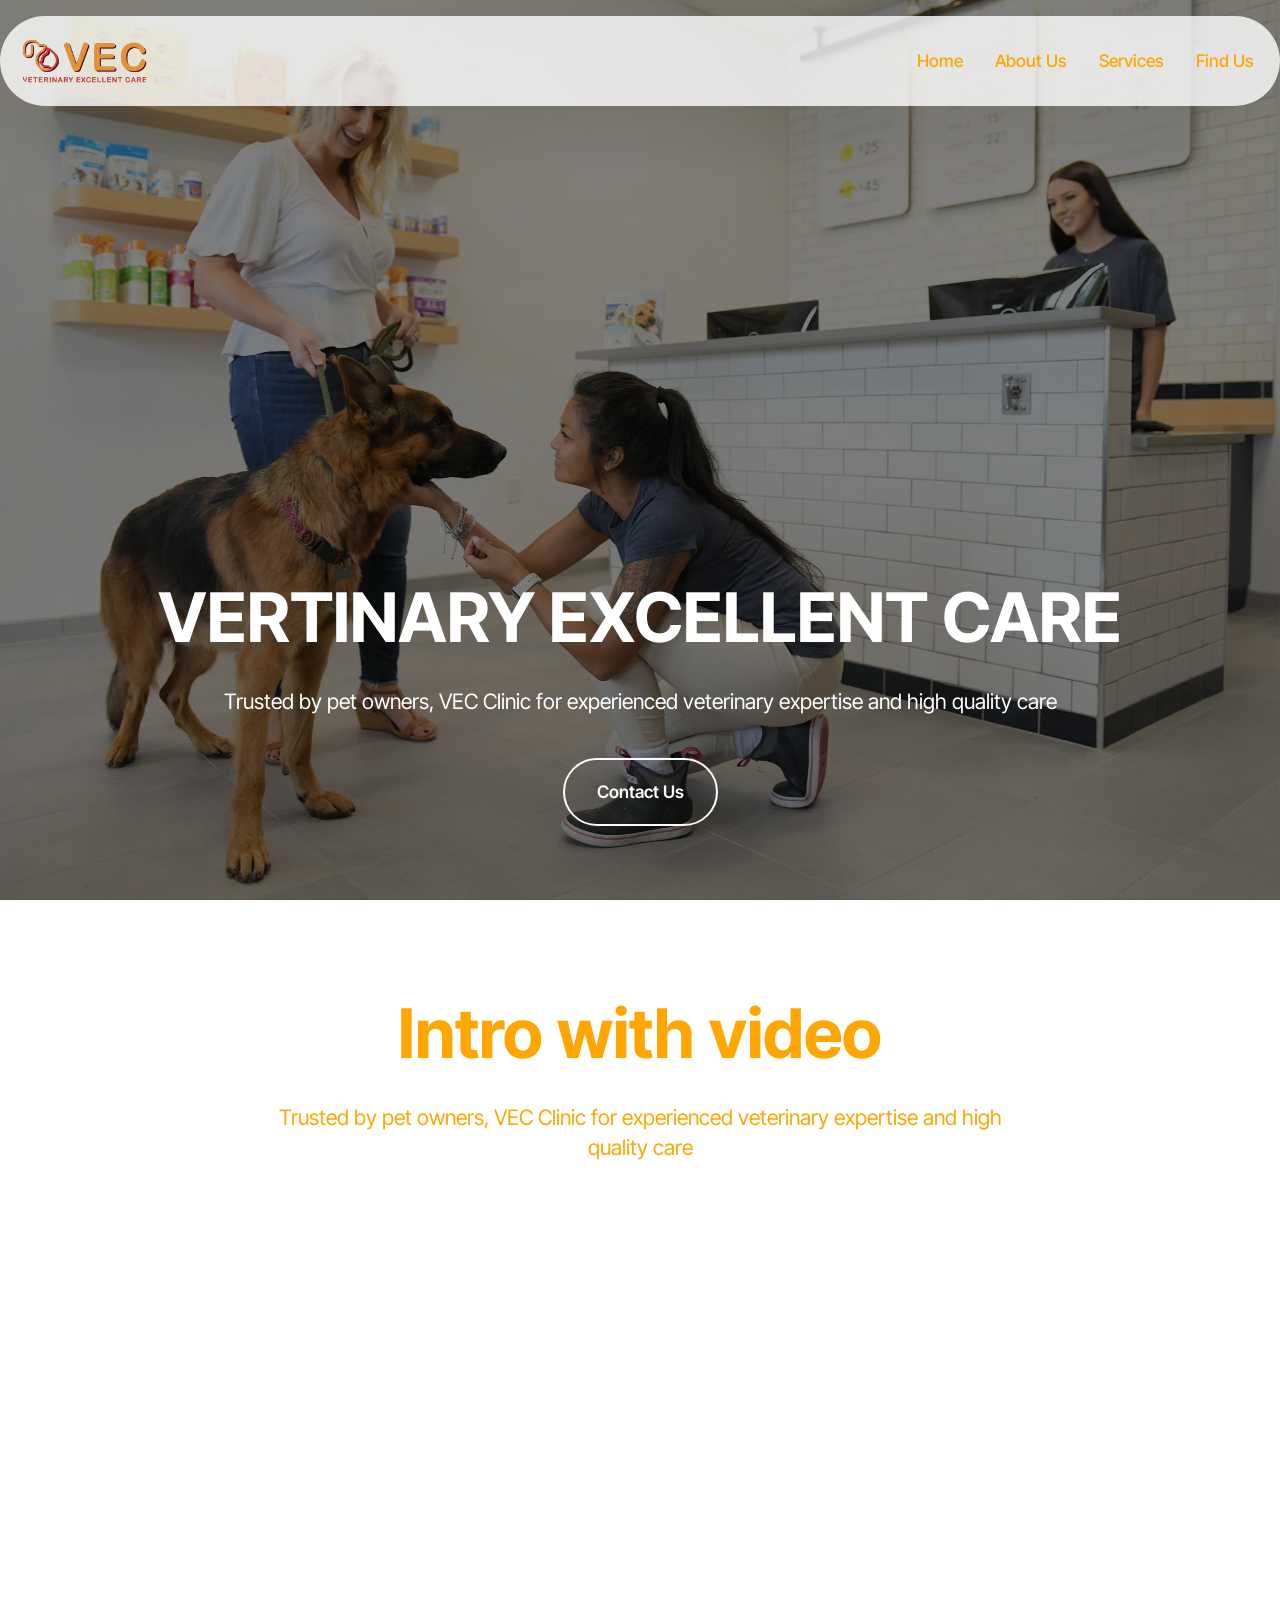
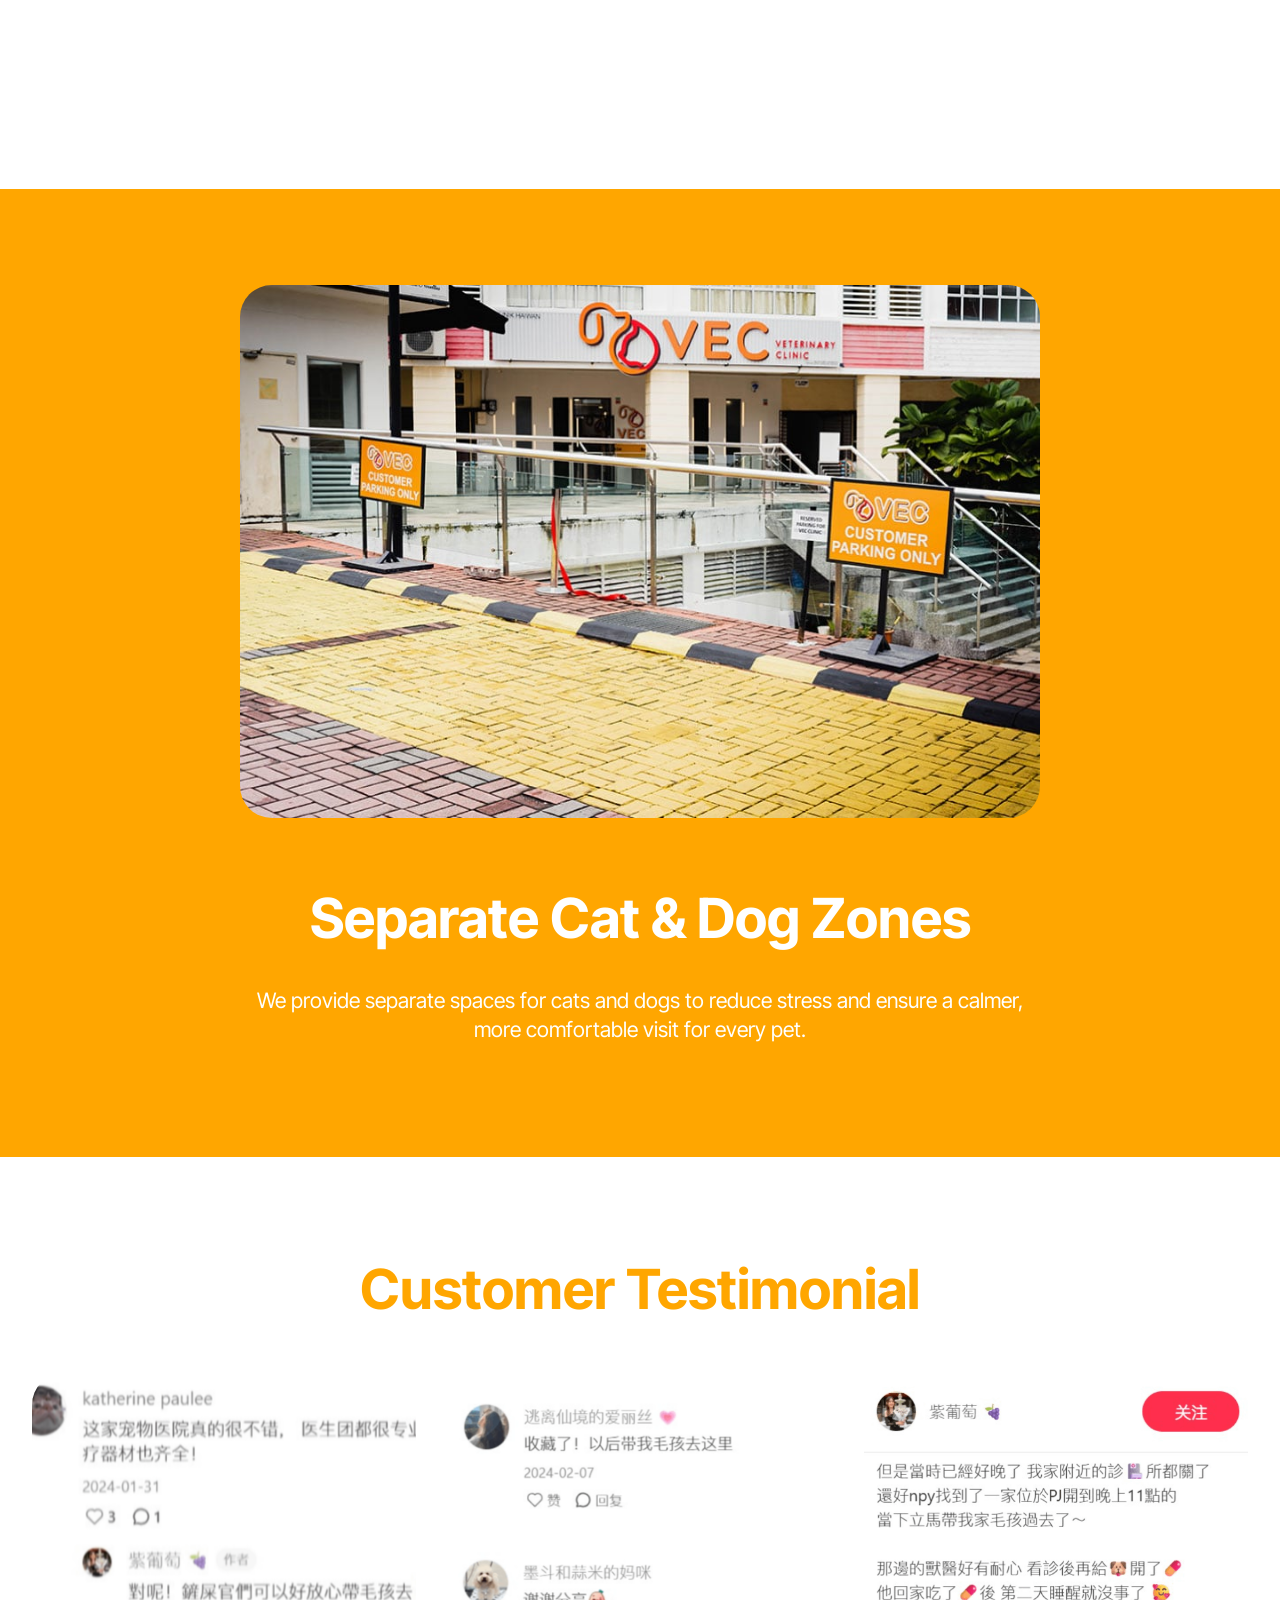
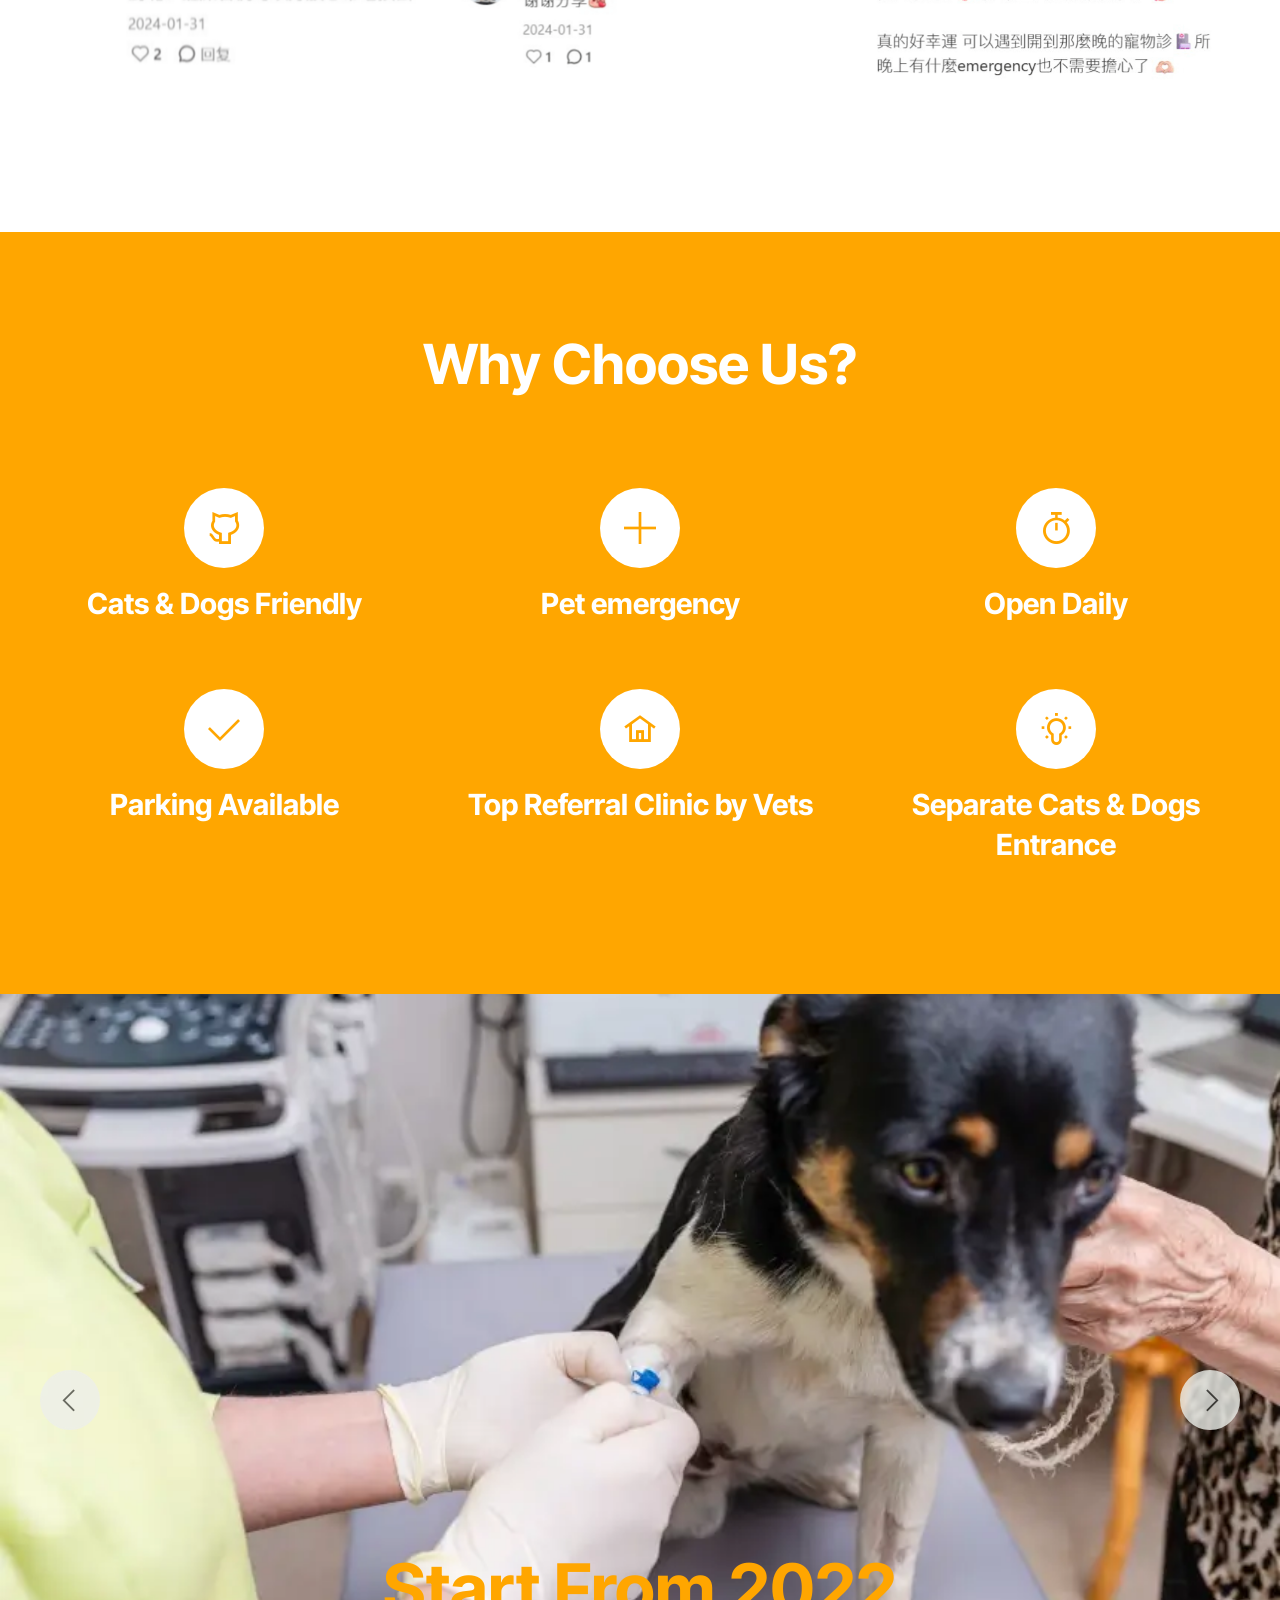
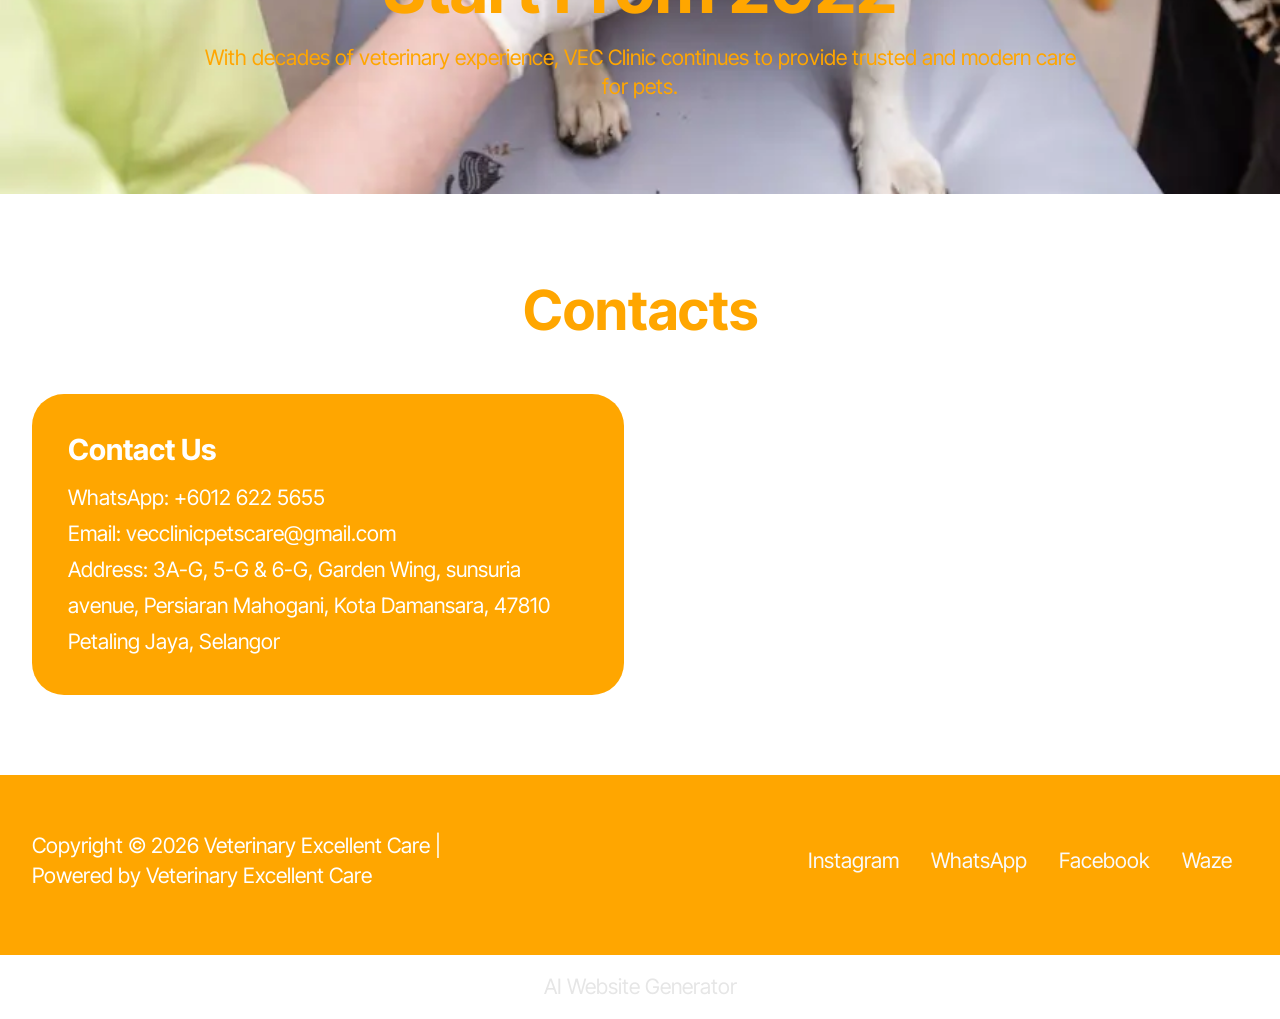
==== commit ba4985d2: "create github pages" ====
--- a/index.html
+++ b/index.html
@@ -22,7 +22,7 @@
   <link rel="stylesheet" href="assets/theme/css/style.css">
   <link rel="preload" href="https://fonts.googleapis.com/css?family=Inter+Tight:100,200,300,400,500,600,700,800,900,100i,200i,300i,400i,500i,600i,700i,800i,900i&display=swap" as="style" onload="this.onload=null;this.rel='stylesheet'">
   <noscript><link rel="stylesheet" href="https://fonts.googleapis.com/css?family=Inter+Tight:100,200,300,400,500,600,700,800,900,100i,200i,300i,400i,500i,600i,700i,800i,900i&display=swap"></noscript>
-  <link rel="preload" as="style" href="assets/mobirise/css/mbr-additional.css?v=04hNOU"><link rel="stylesheet" href="assets/mobirise/css/mbr-additional.css?v=04hNOU" type="text/css">
+  <link rel="preload" as="style" href="assets/mobirise/css/mbr-additional.css?v=RifVLa"><link rel="stylesheet" href="assets/mobirise/css/mbr-additional.css?v=RifVLa" type="text/css">
 
   
   
@@ -53,8 +53,8 @@
 			</button>
 			<div class="collapse navbar-collapse" id="navbarSupportedContent">
 				<ul class="navbar-nav nav-dropdown nav-right" data-app-modern-menu="true"><li class="nav-item">
-						<a class="nav-link link text-secondary display-4" href="aboutus.html">About Us<br></a>
-					</li>
+						<a class="nav-link link text-secondary display-4" href="index.html">Home<br></a>
+					</li><li class="nav-item"><a class="nav-link link text-secondary display-4" href="aboutus.html">About Us<br></a></li>
 					<li class="nav-item">
 						<a class="nav-link link text-secondary display-4" href="services.html" aria-expanded="false">Services</a>
 					</li>
@@ -268,7 +268,7 @@
 
 <section data-bs-version="5.1" class="slider3 cid-vfZ4sFVakl" id="slider03-s">
     
-    <div class="carousel slide carousel-fade" id="vg5k1363mx" data-interval="5000" data-bs-interval="5000">
+    <div class="carousel slide carousel-fade" id="vg5l2l1Udo" data-interval="5000" data-bs-interval="5000">
         
         <div class="carousel-inner">
             
@@ -363,11 +363,11 @@
             </div>
             
         </div>
-        <a class="carousel-control carousel-control-prev" role="button" data-slide="prev" data-bs-slide="prev" href="#vg5k1363mx">
+        <a class="carousel-control carousel-control-prev" role="button" data-slide="prev" data-bs-slide="prev" href="#vg5l2l1Udo">
             <span class="mobi-mbri mobi-mbri-arrow-prev" aria-hidden="true"></span>
             <span class="sr-only visually-hidden">Previous</span>
         </a>
-        <a class="carousel-control carousel-control-next" role="button" data-slide="next" data-bs-slide="next" href="#vg5k1363mx">
+        <a class="carousel-control carousel-control-next" role="button" data-slide="next" data-bs-slide="next" href="#vg5l2l1Udo">
             <span class="mobi-mbri mobi-mbri-arrow-next" aria-hidden="true"></span>
             <span class="sr-only visually-hidden">Next</span>
         </a>
@@ -439,7 +439,7 @@
             </div>
         </div>
     </div>
-</section><section class="display-7" style="padding: 0;align-items: center;justify-content: center;flex-wrap: wrap;    align-content: center;display: flex;position: relative;height: 4rem;"><a href="https://mobiri.se/4654930" style="flex: 1 1;height: 4rem;position: absolute;width: 100%;z-index: 1;"><img alt="" style="height: 4rem;" src="[data-uri]"></a><p style="margin: 0;text-align: center;" class="display-7">&#8204;</p><a style="z-index:1" href="https://mobirise.com/builder/ai-website-creator.html">Best AI Website Creator</a></section><script src="assets/bootstrap/js/bootstrap.bundle.min.js"></script>  <script src="assets/parallax/jarallax.js"></script>  <script src="assets/smoothscroll/smooth-scroll.js"></script>  <script src="assets/ytplayer/index.js"></script>  <script src="assets/dropdown/js/navbar-dropdown.js"></script>  <script src="assets/theme/js/script.js"></script>  
+</section><section class="display-7" style="padding: 0;align-items: center;justify-content: center;flex-wrap: wrap;    align-content: center;display: flex;position: relative;height: 4rem;"><a href="https://mobiri.se/4654930" style="flex: 1 1;height: 4rem;position: absolute;width: 100%;z-index: 1;"><img alt="" style="height: 4rem;" src="[data-uri]"></a><p style="margin: 0;text-align: center;" class="display-7">&#8204;</p><a style="z-index:1" href="https://mobirise.com/builder/ai-website-generator.html">AI Website Generator</a></section><script src="assets/bootstrap/js/bootstrap.bundle.min.js"></script>  <script src="assets/parallax/jarallax.js"></script>  <script src="assets/smoothscroll/smooth-scroll.js"></script>  <script src="assets/ytplayer/index.js"></script>  <script src="assets/dropdown/js/navbar-dropdown.js"></script>  <script src="assets/theme/js/script.js"></script>  
   
   
 </body>
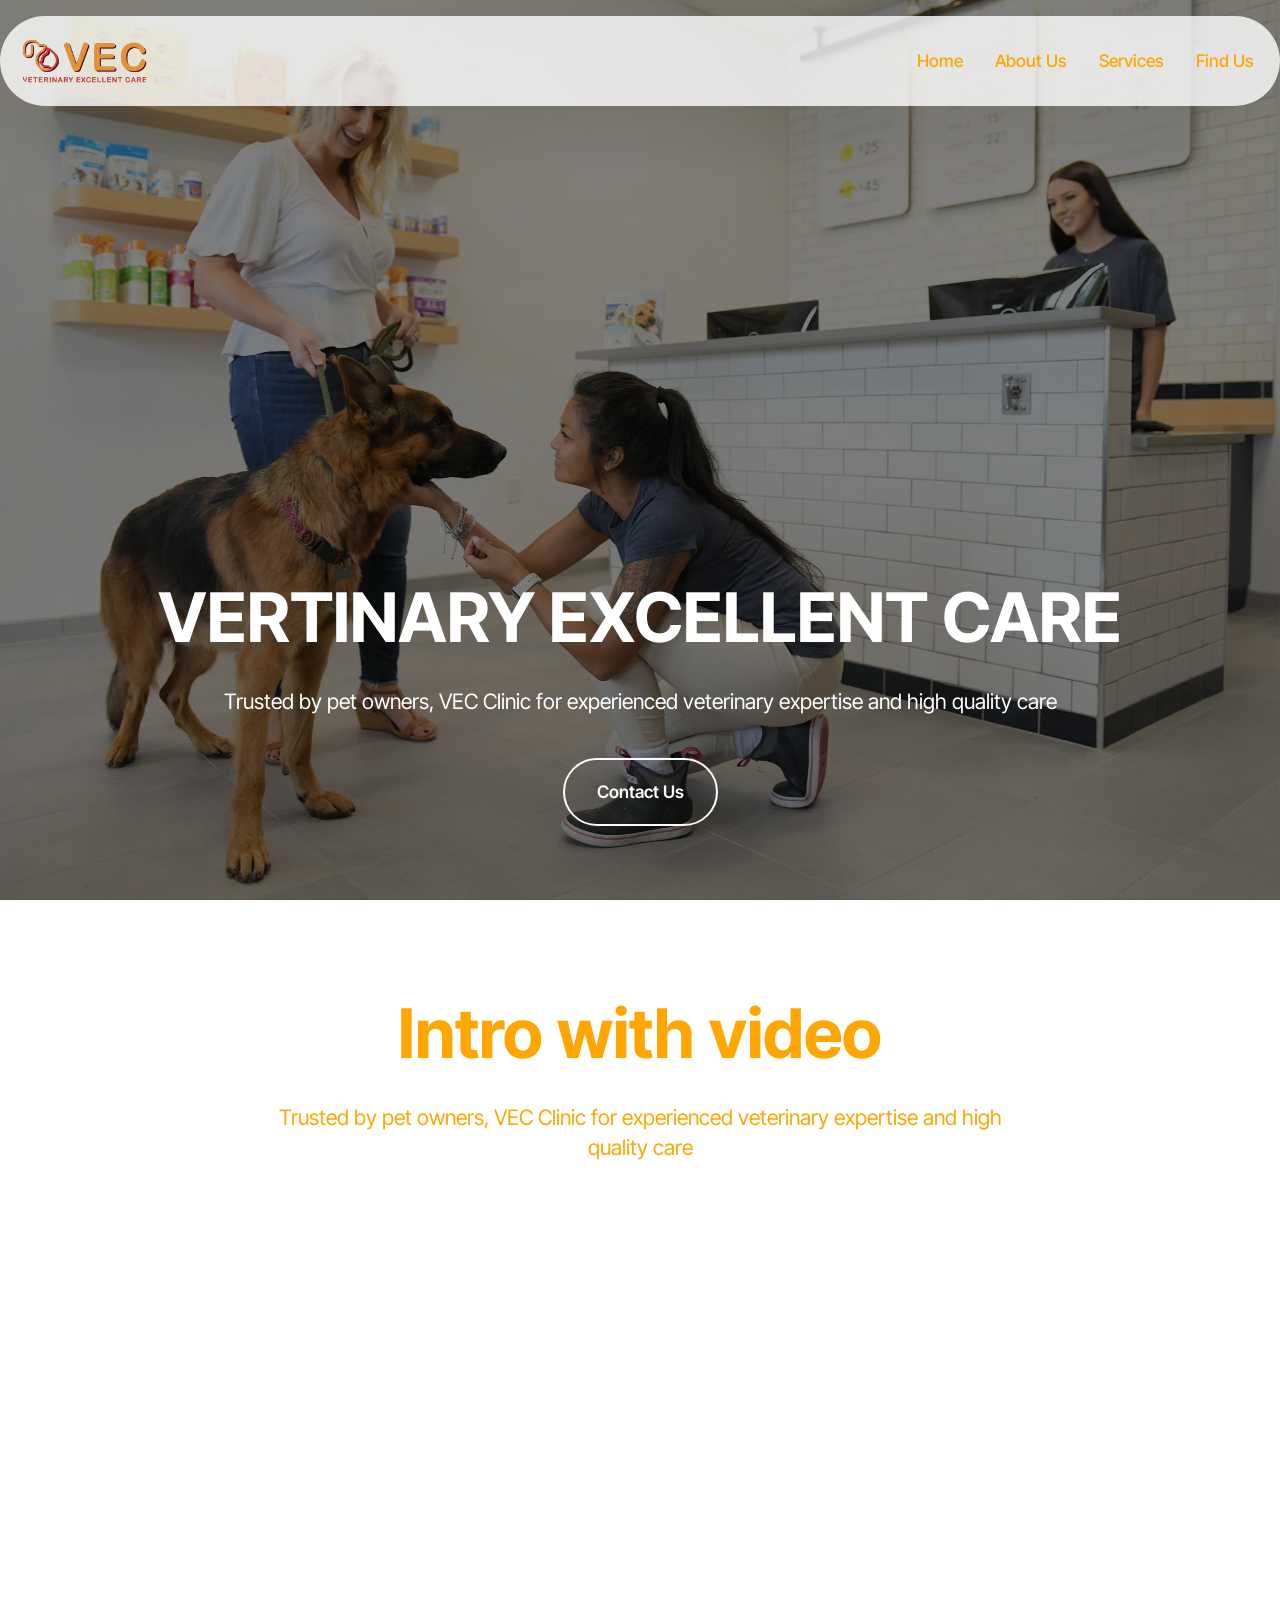
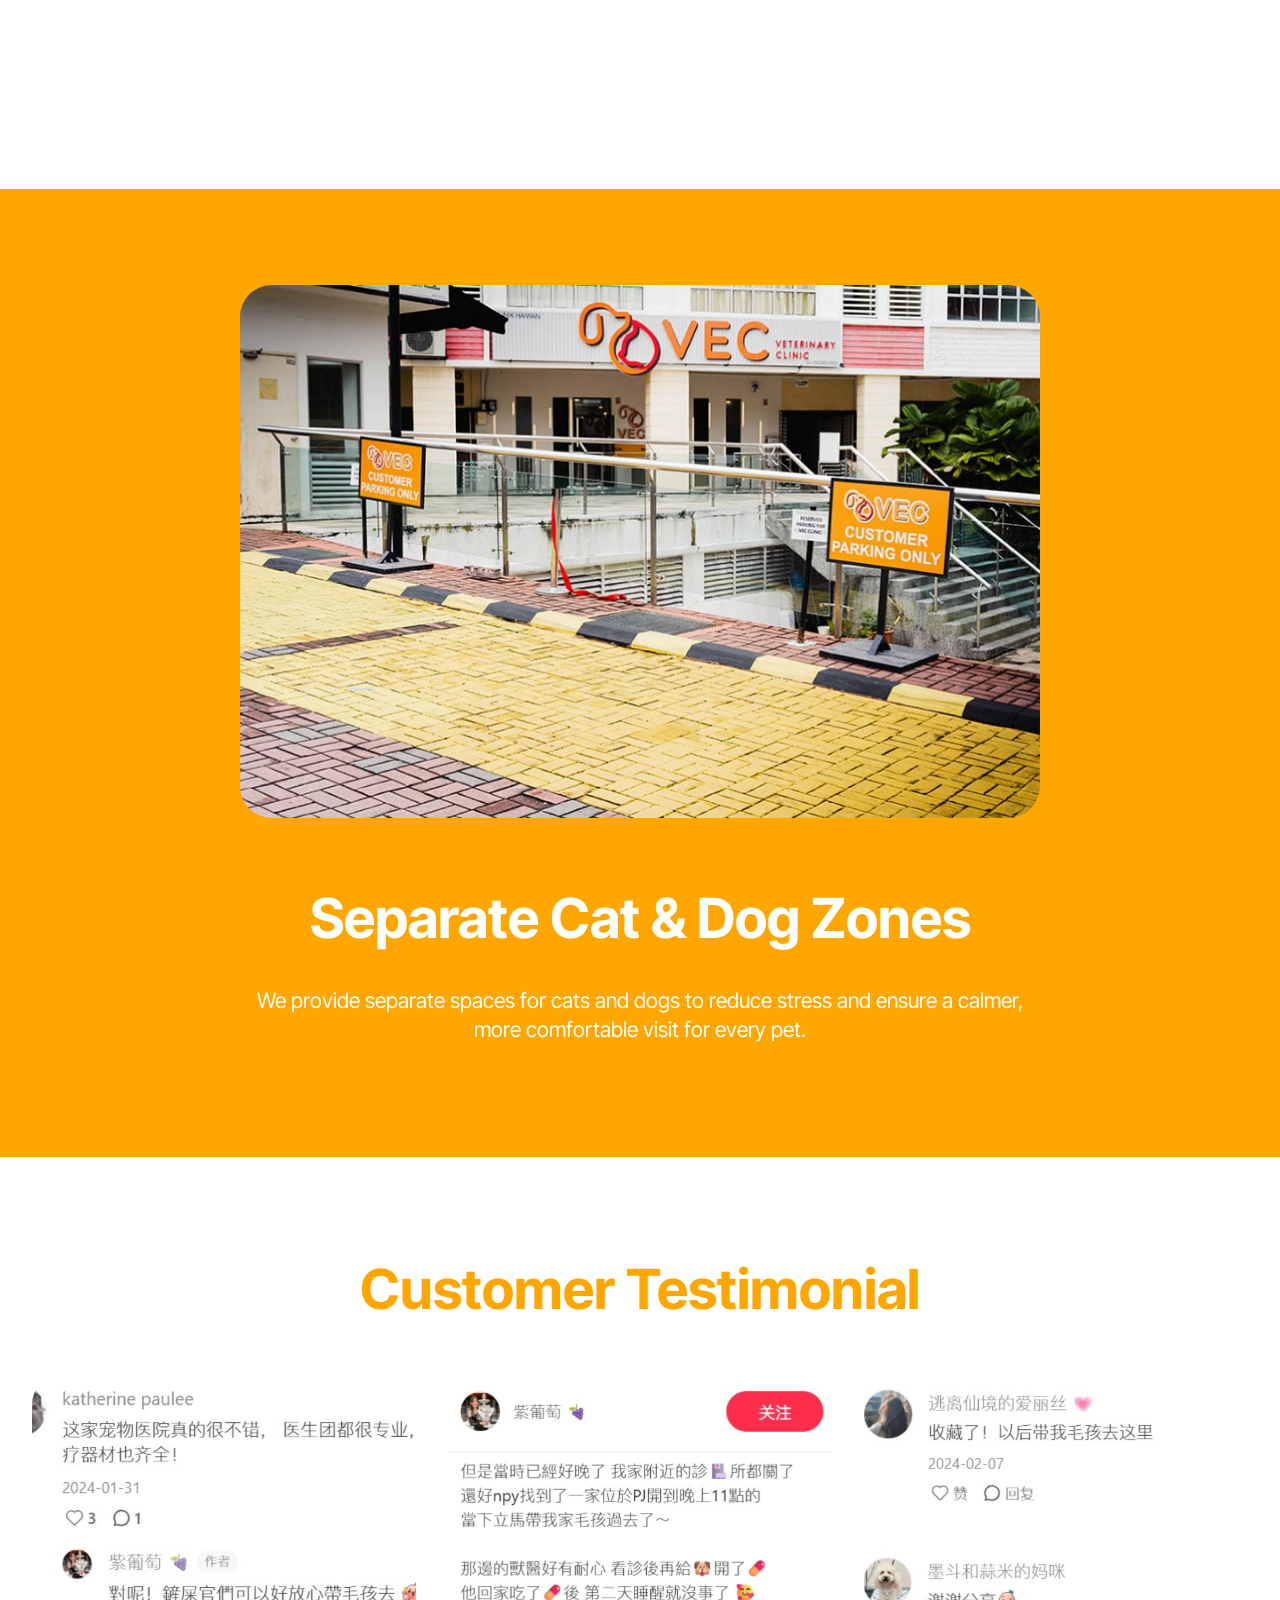
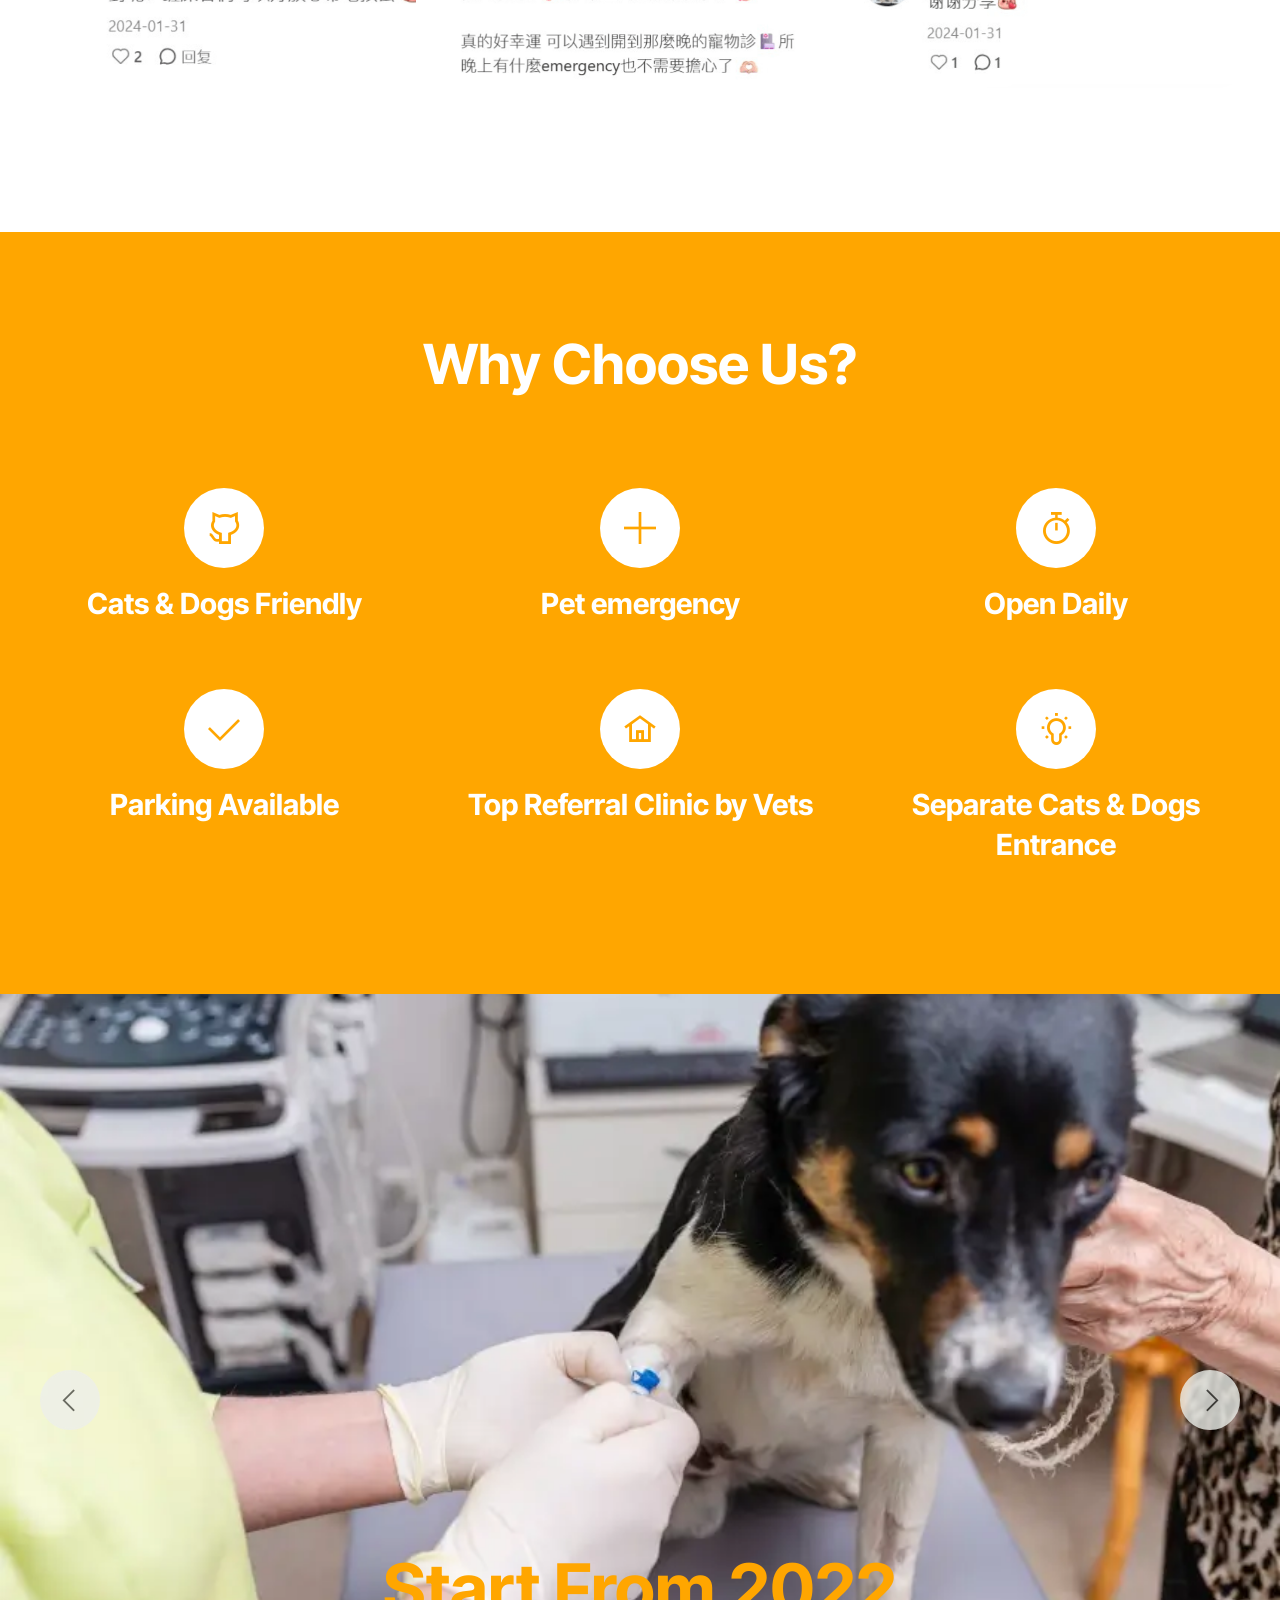
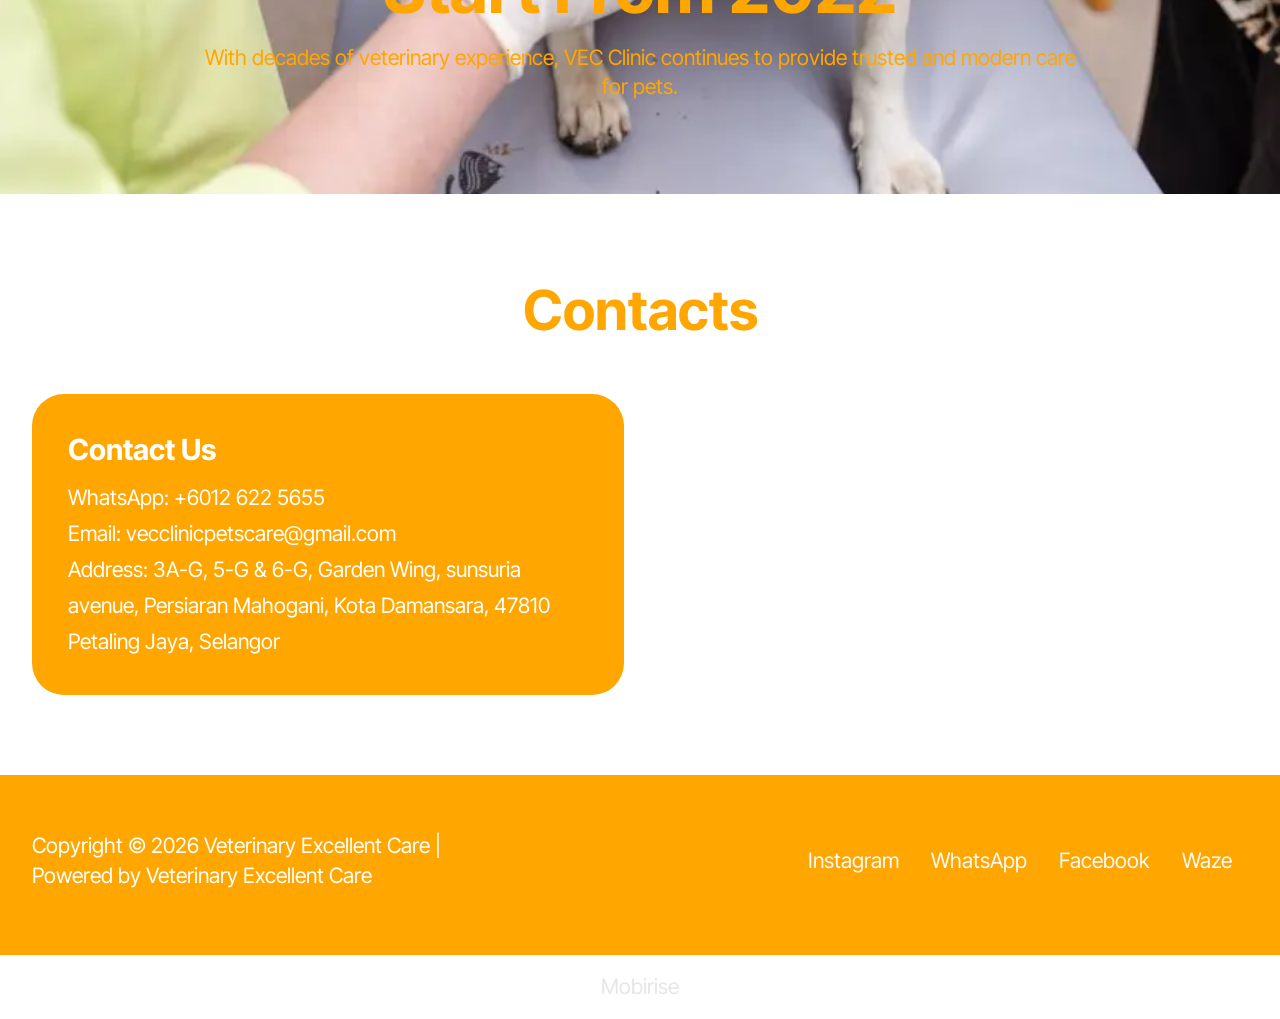
==== commit ca43198c: "create github pages" ====
--- a/index.html
+++ b/index.html
@@ -22,7 +22,7 @@
   <link rel="stylesheet" href="assets/theme/css/style.css">
   <link rel="preload" href="https://fonts.googleapis.com/css?family=Inter+Tight:100,200,300,400,500,600,700,800,900,100i,200i,300i,400i,500i,600i,700i,800i,900i&display=swap" as="style" onload="this.onload=null;this.rel='stylesheet'">
   <noscript><link rel="stylesheet" href="https://fonts.googleapis.com/css?family=Inter+Tight:100,200,300,400,500,600,700,800,900,100i,200i,300i,400i,500i,600i,700i,800i,900i&display=swap"></noscript>
-  <link rel="preload" as="style" href="assets/mobirise/css/mbr-additional.css?v=RifVLa"><link rel="stylesheet" href="assets/mobirise/css/mbr-additional.css?v=RifVLa" type="text/css">
+  <link rel="preload" as="style" href="assets/mobirise/css/mbr-additional.css?v=t8nUvu"><link rel="stylesheet" href="assets/mobirise/css/mbr-additional.css?v=t8nUvu" type="text/css">
 
   
   
@@ -150,23 +150,23 @@
 			<div class="item features-image col-12 col-md-6 col-lg-4 active">
 				<div class="item-wrapper">
 					<div class="item-img mb-3">
-						<img src="assets/images/e5b18fe5b995e688aae59bbe202026-04-0620132019-574x371.png" alt="Mobirise Website Builder" title="">
+						<img src="assets/images/e5b18fe5b995e688aae59bbe202026-04-0720165835-908x594.png" alt="Mobirise Website Builder" title="" data-slide-to="0" data-bs-slide-to="0">
 					</div>
 					
 				</div>
 			</div>
+			
 			<div class="item features-image col-12 col-md-6 col-lg-4">
 				<div class="item-wrapper">
 					<div class="item-img mb-3">
-						<img src="assets/images/e5b18fe5b995e688aae59bbe202026-04-0620132029-595x403.png" alt="Mobirise Website Builder" title="" data-slide-to="1" data-bs-slide-to="1">
+						<img src="assets/images/e5b18fe5b995e688aae59bbe202026-04-0620132039-568x466.png" alt="Mobirise Website Builder" title="" data-slide-to="1" data-bs-slide-to="1">
 					</div>
 					
 				</div>
-			</div>
-			<div class="item features-image col-12 col-md-6 col-lg-4">
+			</div><div class="item features-image col-12 col-md-6 col-lg-4">
 				<div class="item-wrapper">
 					<div class="item-img mb-3">
-						<img src="assets/images/e5b18fe5b995e688aae59bbe202026-04-0620132039-568x466.png" alt="Mobirise Website Builder" title="" data-slide-to="2" data-bs-slide-to="2">
+						<img src="assets/images/e5b18fe5b995e688aae59bbe202026-04-0720165931-778x603.png" alt="Mobirise Website Builder" title="" data-slide-to="2" data-bs-slide-to="2">
 					</div>
 					
 				</div>
@@ -268,7 +268,7 @@
 
 <section data-bs-version="5.1" class="slider3 cid-vfZ4sFVakl" id="slider03-s">
     
-    <div class="carousel slide carousel-fade" id="vg5l2l1Udo" data-interval="5000" data-bs-interval="5000">
+    <div class="carousel slide carousel-fade" id="vg5SVvEPOK" data-interval="5000" data-bs-interval="5000">
         
         <div class="carousel-inner">
             
@@ -363,11 +363,11 @@
             </div>
             
         </div>
-        <a class="carousel-control carousel-control-prev" role="button" data-slide="prev" data-bs-slide="prev" href="#vg5l2l1Udo">
+        <a class="carousel-control carousel-control-prev" role="button" data-slide="prev" data-bs-slide="prev" href="#vg5SVvEPOK">
             <span class="mobi-mbri mobi-mbri-arrow-prev" aria-hidden="true"></span>
             <span class="sr-only visually-hidden">Previous</span>
         </a>
-        <a class="carousel-control carousel-control-next" role="button" data-slide="next" data-bs-slide="next" href="#vg5l2l1Udo">
+        <a class="carousel-control carousel-control-next" role="button" data-slide="next" data-bs-slide="next" href="#vg5SVvEPOK">
             <span class="mobi-mbri mobi-mbri-arrow-next" aria-hidden="true"></span>
             <span class="sr-only visually-hidden">Next</span>
         </a>
@@ -439,7 +439,7 @@
             </div>
         </div>
     </div>
-</section><section class="display-7" style="padding: 0;align-items: center;justify-content: center;flex-wrap: wrap;    align-content: center;display: flex;position: relative;height: 4rem;"><a href="https://mobiri.se/4654930" style="flex: 1 1;height: 4rem;position: absolute;width: 100%;z-index: 1;"><img alt="" style="height: 4rem;" src="[data-uri]"></a><p style="margin: 0;text-align: center;" class="display-7">&#8204;</p><a style="z-index:1" href="https://mobirise.com/builder/ai-website-generator.html">AI Website Generator</a></section><script src="assets/bootstrap/js/bootstrap.bundle.min.js"></script>  <script src="assets/parallax/jarallax.js"></script>  <script src="assets/smoothscroll/smooth-scroll.js"></script>  <script src="assets/ytplayer/index.js"></script>  <script src="assets/dropdown/js/navbar-dropdown.js"></script>  <script src="assets/theme/js/script.js"></script>  
+</section><section class="display-7" style="padding: 0;align-items: center;justify-content: center;flex-wrap: wrap;    align-content: center;display: flex;position: relative;height: 4rem;"><a href="https://mobiri.se/4654930" style="flex: 1 1;height: 4rem;position: absolute;width: 100%;z-index: 1;"><img alt="" style="height: 4rem;" src="[data-uri]"></a><p style="margin: 0;text-align: center;" class="display-7">&#8204;</p><a style="z-index:1" href="https://mobirise.com">Mobirise </a></section><script src="assets/bootstrap/js/bootstrap.bundle.min.js"></script>  <script src="assets/parallax/jarallax.js"></script>  <script src="assets/smoothscroll/smooth-scroll.js"></script>  <script src="assets/ytplayer/index.js"></script>  <script src="assets/dropdown/js/navbar-dropdown.js"></script>  <script src="assets/theme/js/script.js"></script>  
   
   
 </body>
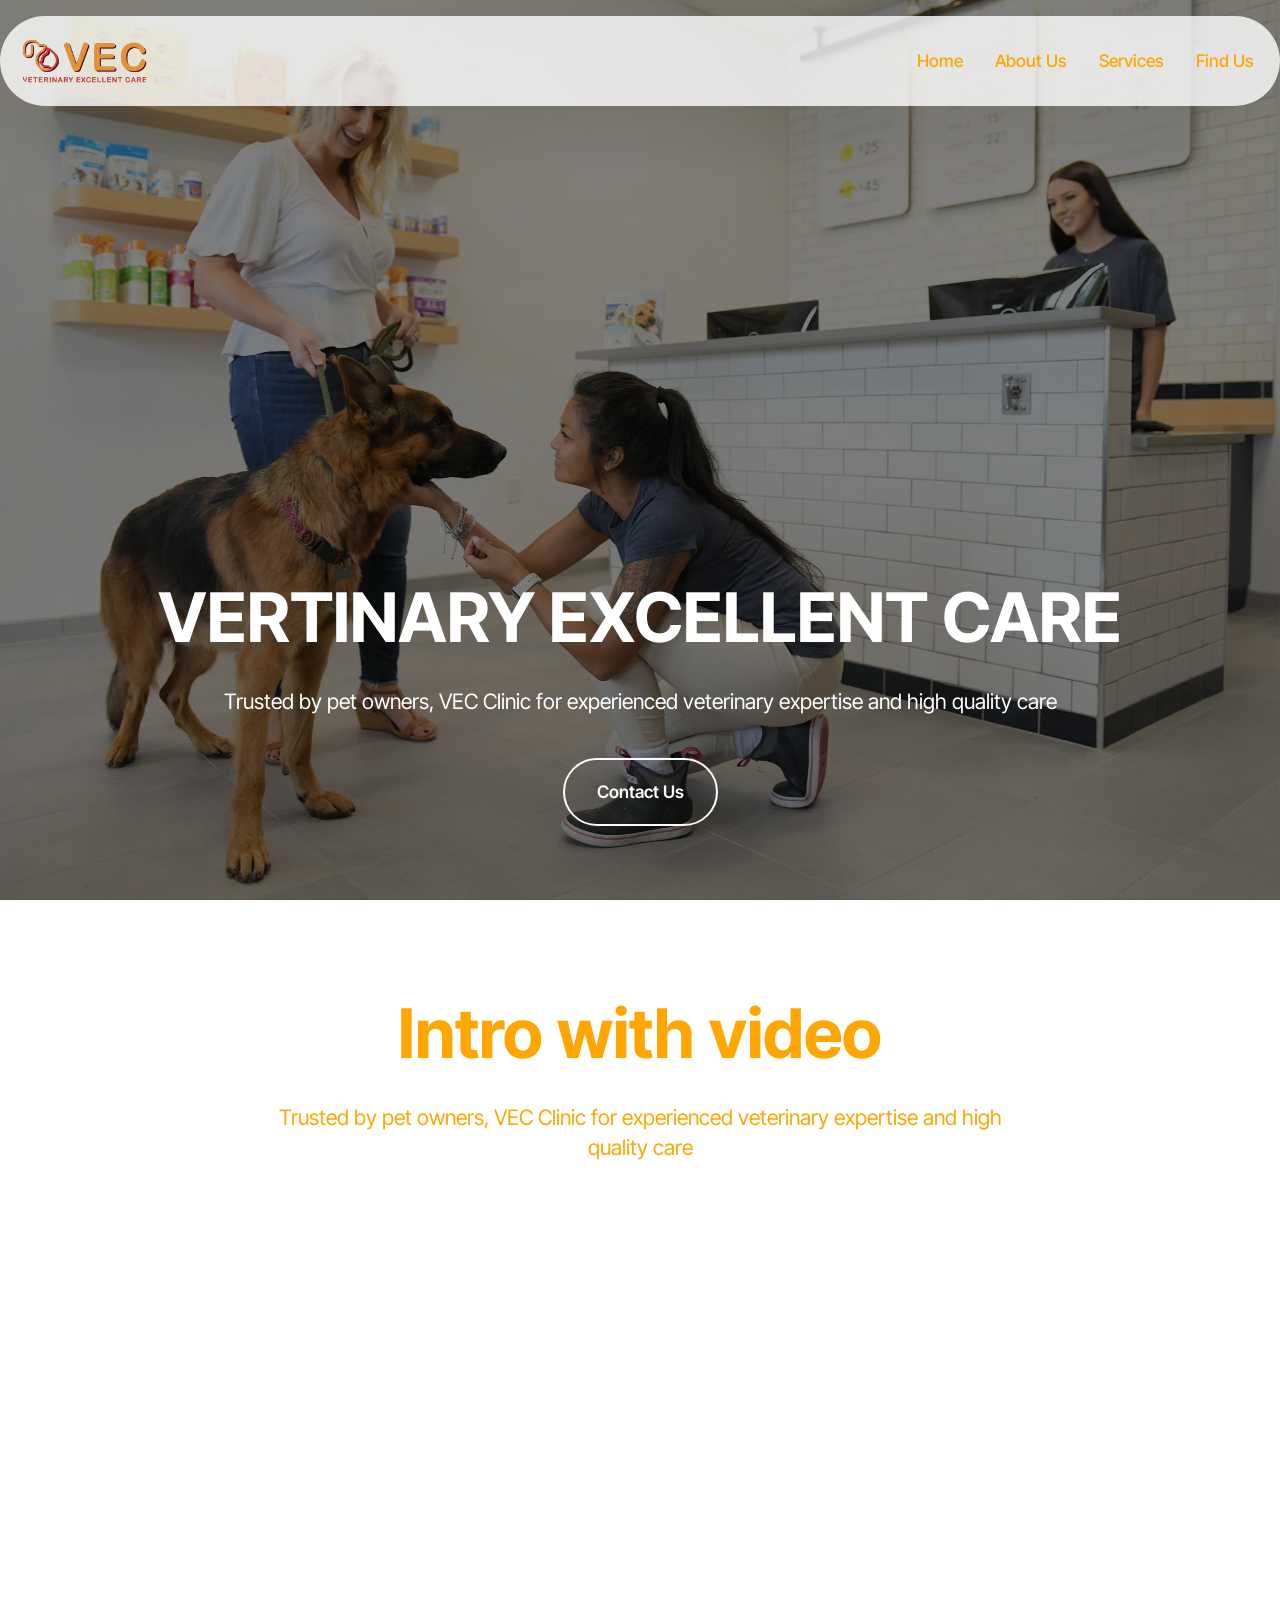
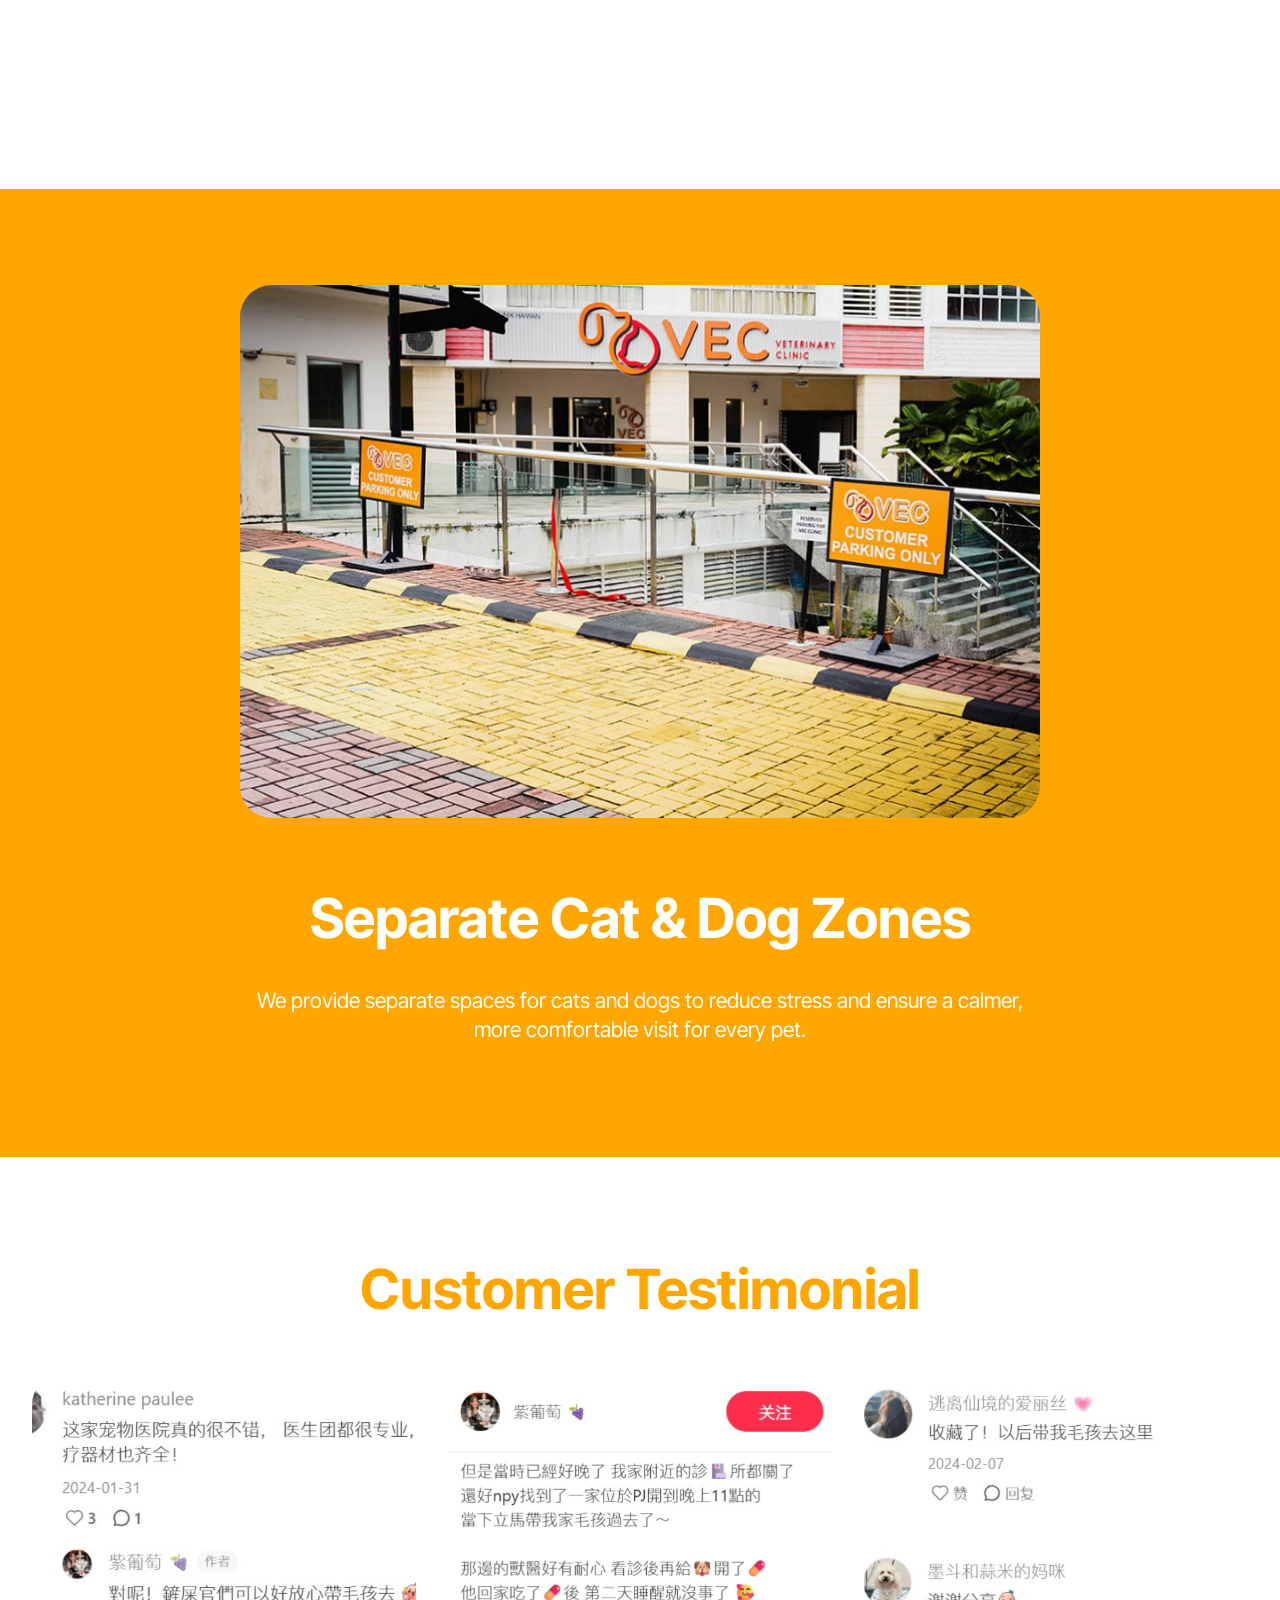
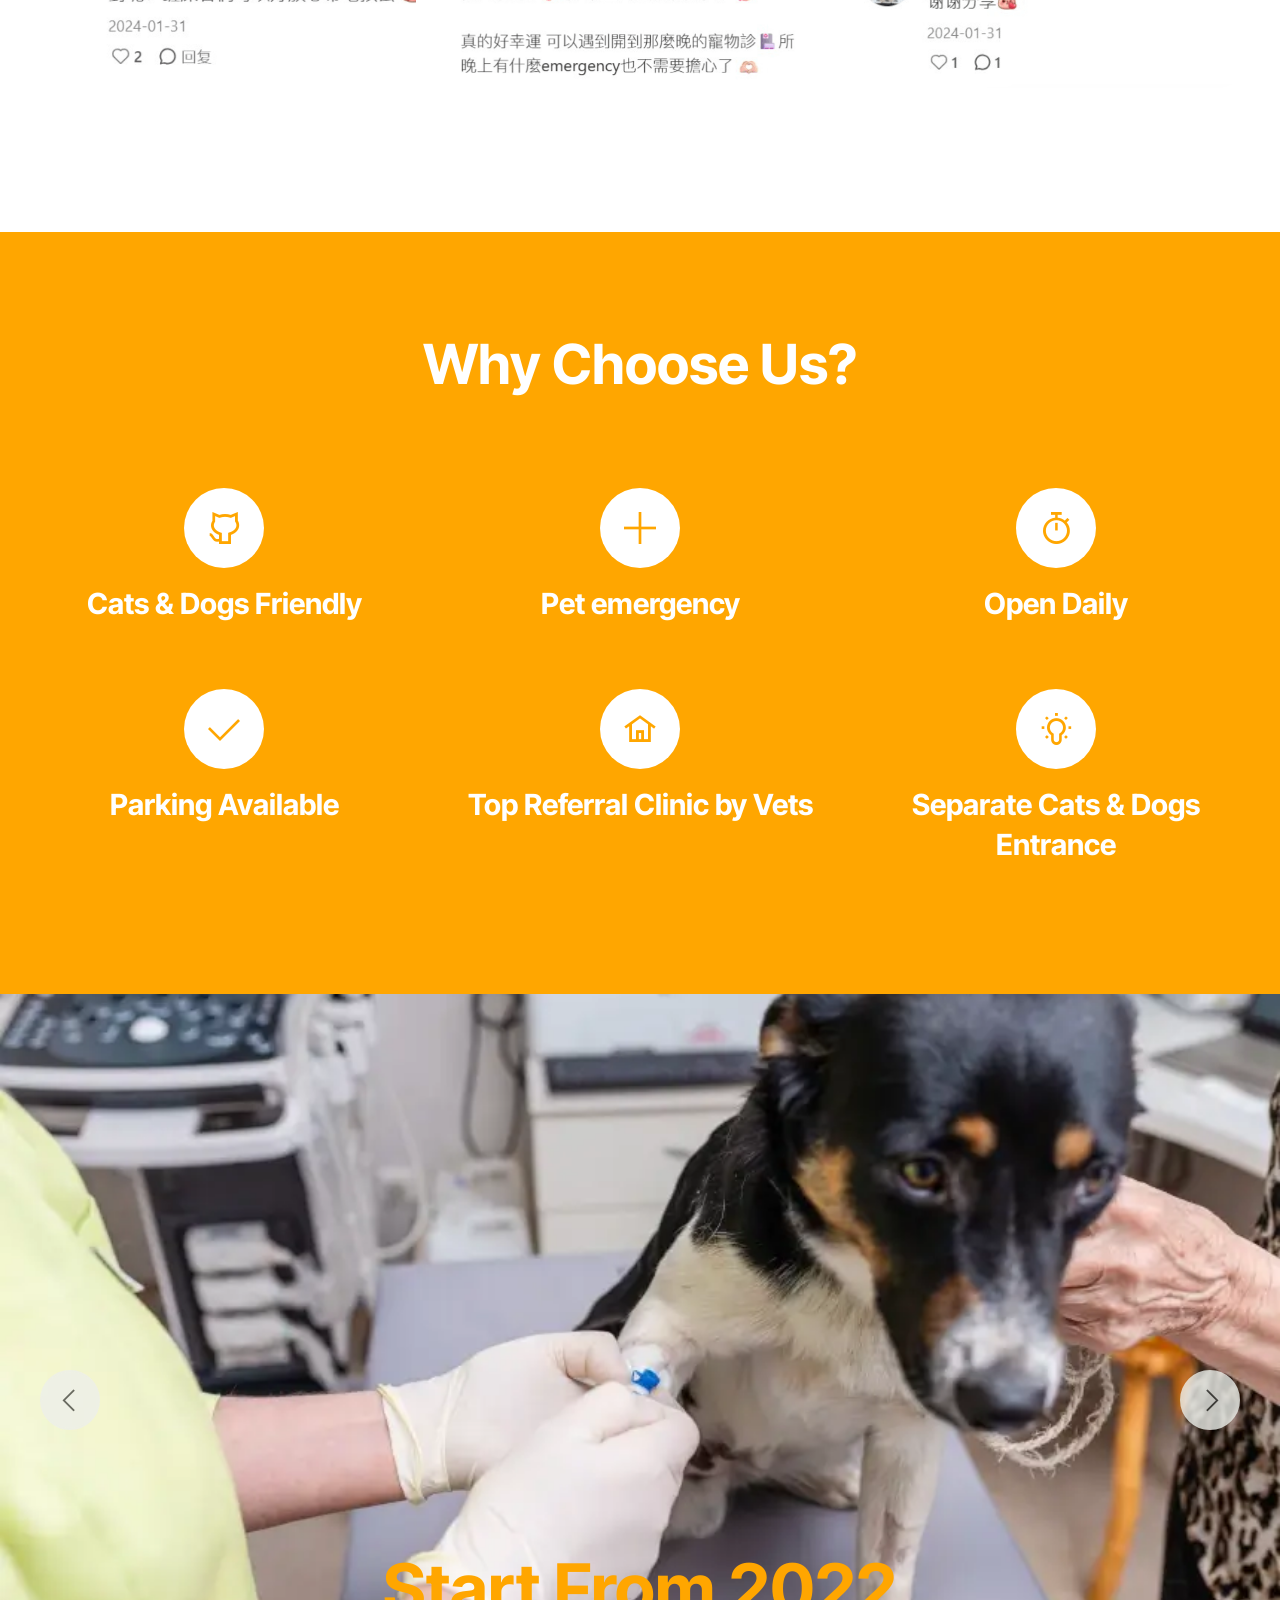
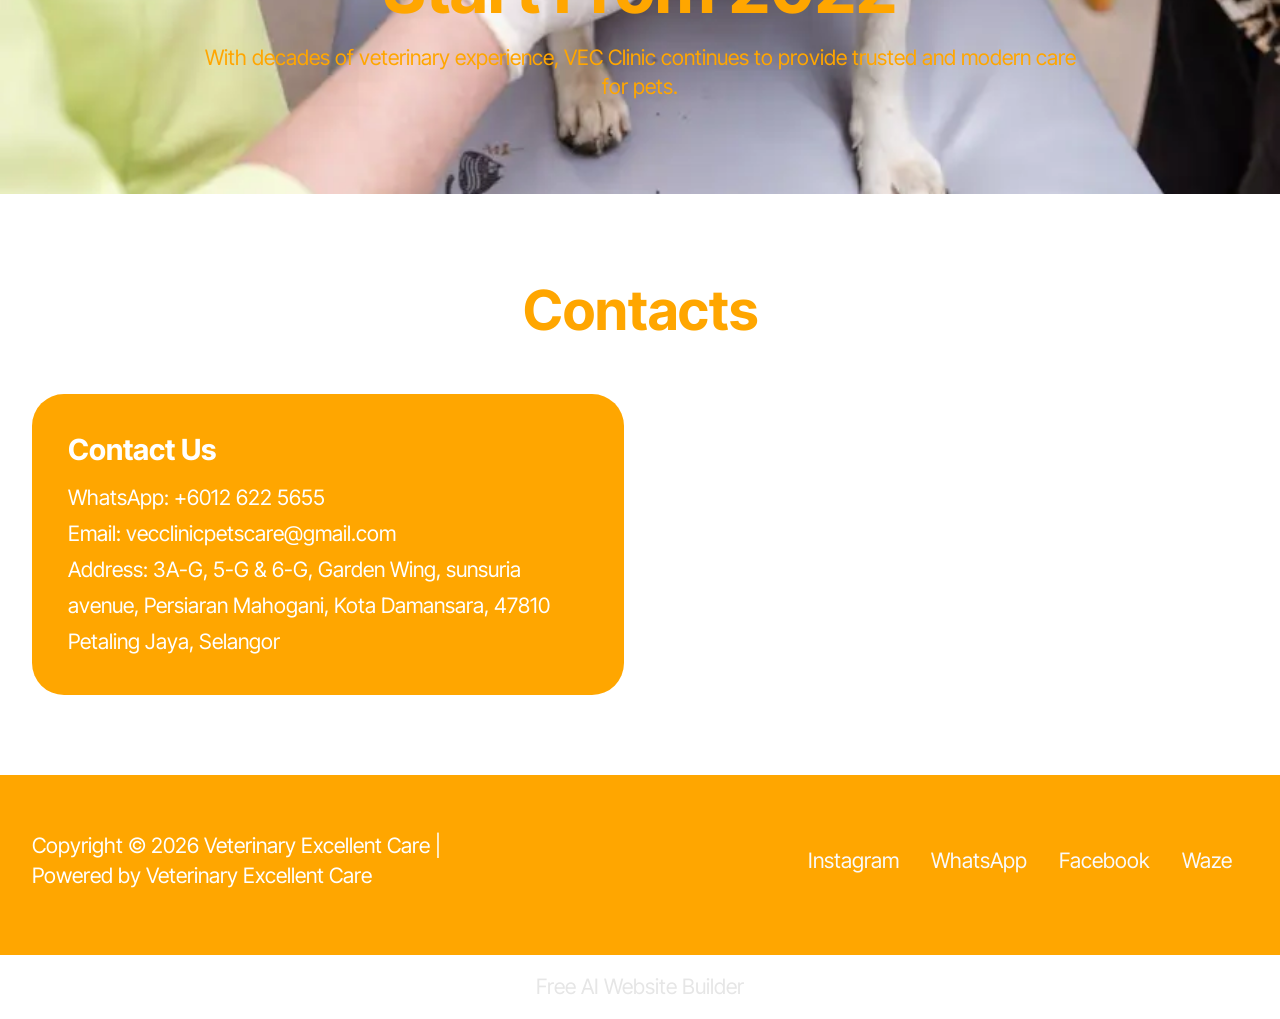
==== commit 6efb4551: "create github pages" ====
--- a/index.html
+++ b/index.html
@@ -22,7 +22,7 @@
   <link rel="stylesheet" href="assets/theme/css/style.css">
   <link rel="preload" href="https://fonts.googleapis.com/css?family=Inter+Tight:100,200,300,400,500,600,700,800,900,100i,200i,300i,400i,500i,600i,700i,800i,900i&display=swap" as="style" onload="this.onload=null;this.rel='stylesheet'">
   <noscript><link rel="stylesheet" href="https://fonts.googleapis.com/css?family=Inter+Tight:100,200,300,400,500,600,700,800,900,100i,200i,300i,400i,500i,600i,700i,800i,900i&display=swap"></noscript>
-  <link rel="preload" as="style" href="assets/mobirise/css/mbr-additional.css?v=t8nUvu"><link rel="stylesheet" href="assets/mobirise/css/mbr-additional.css?v=t8nUvu" type="text/css">
+  <link rel="preload" as="style" href="assets/mobirise/css/mbr-additional.css?v=RaBiU6"><link rel="stylesheet" href="assets/mobirise/css/mbr-additional.css?v=RaBiU6" type="text/css">
 
   
   
@@ -268,7 +268,7 @@
 
 <section data-bs-version="5.1" class="slider3 cid-vfZ4sFVakl" id="slider03-s">
     
-    <div class="carousel slide carousel-fade" id="vg5SVvEPOK" data-interval="5000" data-bs-interval="5000">
+    <div class="carousel slide carousel-fade" id="vg5TVx8agN" data-interval="5000" data-bs-interval="5000">
         
         <div class="carousel-inner">
             
@@ -363,11 +363,11 @@
             </div>
             
         </div>
-        <a class="carousel-control carousel-control-prev" role="button" data-slide="prev" data-bs-slide="prev" href="#vg5SVvEPOK">
+        <a class="carousel-control carousel-control-prev" role="button" data-slide="prev" data-bs-slide="prev" href="#vg5TVx8agN">
             <span class="mobi-mbri mobi-mbri-arrow-prev" aria-hidden="true"></span>
             <span class="sr-only visually-hidden">Previous</span>
         </a>
-        <a class="carousel-control carousel-control-next" role="button" data-slide="next" data-bs-slide="next" href="#vg5SVvEPOK">
+        <a class="carousel-control carousel-control-next" role="button" data-slide="next" data-bs-slide="next" href="#vg5TVx8agN">
             <span class="mobi-mbri mobi-mbri-arrow-next" aria-hidden="true"></span>
             <span class="sr-only visually-hidden">Next</span>
         </a>
@@ -439,7 +439,7 @@
             </div>
         </div>
     </div>
-</section><section class="display-7" style="padding: 0;align-items: center;justify-content: center;flex-wrap: wrap;    align-content: center;display: flex;position: relative;height: 4rem;"><a href="https://mobiri.se/4654930" style="flex: 1 1;height: 4rem;position: absolute;width: 100%;z-index: 1;"><img alt="" style="height: 4rem;" src="[data-uri]"></a><p style="margin: 0;text-align: center;" class="display-7">&#8204;</p><a style="z-index:1" href="https://mobirise.com">Mobirise </a></section><script src="assets/bootstrap/js/bootstrap.bundle.min.js"></script>  <script src="assets/parallax/jarallax.js"></script>  <script src="assets/smoothscroll/smooth-scroll.js"></script>  <script src="assets/ytplayer/index.js"></script>  <script src="assets/dropdown/js/navbar-dropdown.js"></script>  <script src="assets/theme/js/script.js"></script>  
+</section><section class="display-7" style="padding: 0;align-items: center;justify-content: center;flex-wrap: wrap;    align-content: center;display: flex;position: relative;height: 4rem;"><a href="https://mobiri.se/4654930" style="flex: 1 1;height: 4rem;position: absolute;width: 100%;z-index: 1;"><img alt="" style="height: 4rem;" src="[data-uri]"></a><p style="margin: 0;text-align: center;" class="display-7">&#8204;</p><a style="z-index:1" href="https://mobirise.com/builder/ai-website-builder.html">Free AI Website Builder</a></section><script src="assets/bootstrap/js/bootstrap.bundle.min.js"></script>  <script src="assets/parallax/jarallax.js"></script>  <script src="assets/smoothscroll/smooth-scroll.js"></script>  <script src="assets/ytplayer/index.js"></script>  <script src="assets/dropdown/js/navbar-dropdown.js"></script>  <script src="assets/theme/js/script.js"></script>  
   
   
 </body>
--- a/assets/mobirise/css/mbr-additional.css
+++ b/assets/mobirise/css/mbr-additional.css
@@ -3266,7 +3266,7 @@
   }
 }
 .cid-vfZ62n0aLY {
-  padding-top: 6rem;
+  padding-top: 8rem;
   padding-bottom: 6rem;
   background-color: #ffffff;
 }
@@ -4123,7 +4123,7 @@
   }
 }
 .cid-vfZiyt8BXF {
-  padding-top: 6rem;
+  padding-top: 8rem;
   padding-bottom: 6rem;
   background: #ffffff;
 }
@@ -4838,7 +4838,7 @@
   }
 }
 .cid-vfZspz5m2N {
-  padding-top: 6rem;
+  padding-top: 8rem;
   padding-bottom: 6rem;
   background-color: #edefeb;
 }
@@ -5539,7 +5539,7 @@
   }
 }
 .cid-vfZpsR5eWm {
-  padding-top: 6rem;
+  padding-top: 8rem;
   padding-bottom: 6rem;
   background-color: #edefeb;
 }
@@ -6240,7 +6240,7 @@
   }
 }
 .cid-vfZsYcd82z {
-  padding-top: 6rem;
+  padding-top: 8rem;
   padding-bottom: 6rem;
   background-color: #edefeb;
 }
--- a/assets/mobirise/css/mbr-additional.css
+++ b/assets/mobirise/css/mbr-additional.css
@@ -3266,7 +3266,7 @@
   }
 }
 .cid-vfZ62n0aLY {
-  padding-top: 6rem;
+  padding-top: 8rem;
   padding-bottom: 6rem;
   background-color: #ffffff;
 }
@@ -4123,7 +4123,7 @@
   }
 }
 .cid-vfZiyt8BXF {
-  padding-top: 6rem;
+  padding-top: 8rem;
   padding-bottom: 6rem;
   background: #ffffff;
 }
@@ -4838,7 +4838,7 @@
   }
 }
 .cid-vfZspz5m2N {
-  padding-top: 6rem;
+  padding-top: 8rem;
   padding-bottom: 6rem;
   background-color: #edefeb;
 }
@@ -5539,7 +5539,7 @@
   }
 }
 .cid-vfZpsR5eWm {
-  padding-top: 6rem;
+  padding-top: 8rem;
   padding-bottom: 6rem;
   background-color: #edefeb;
 }
@@ -6240,7 +6240,7 @@
   }
 }
 .cid-vfZsYcd82z {
-  padding-top: 6rem;
+  padding-top: 8rem;
   padding-bottom: 6rem;
   background-color: #edefeb;
 }
